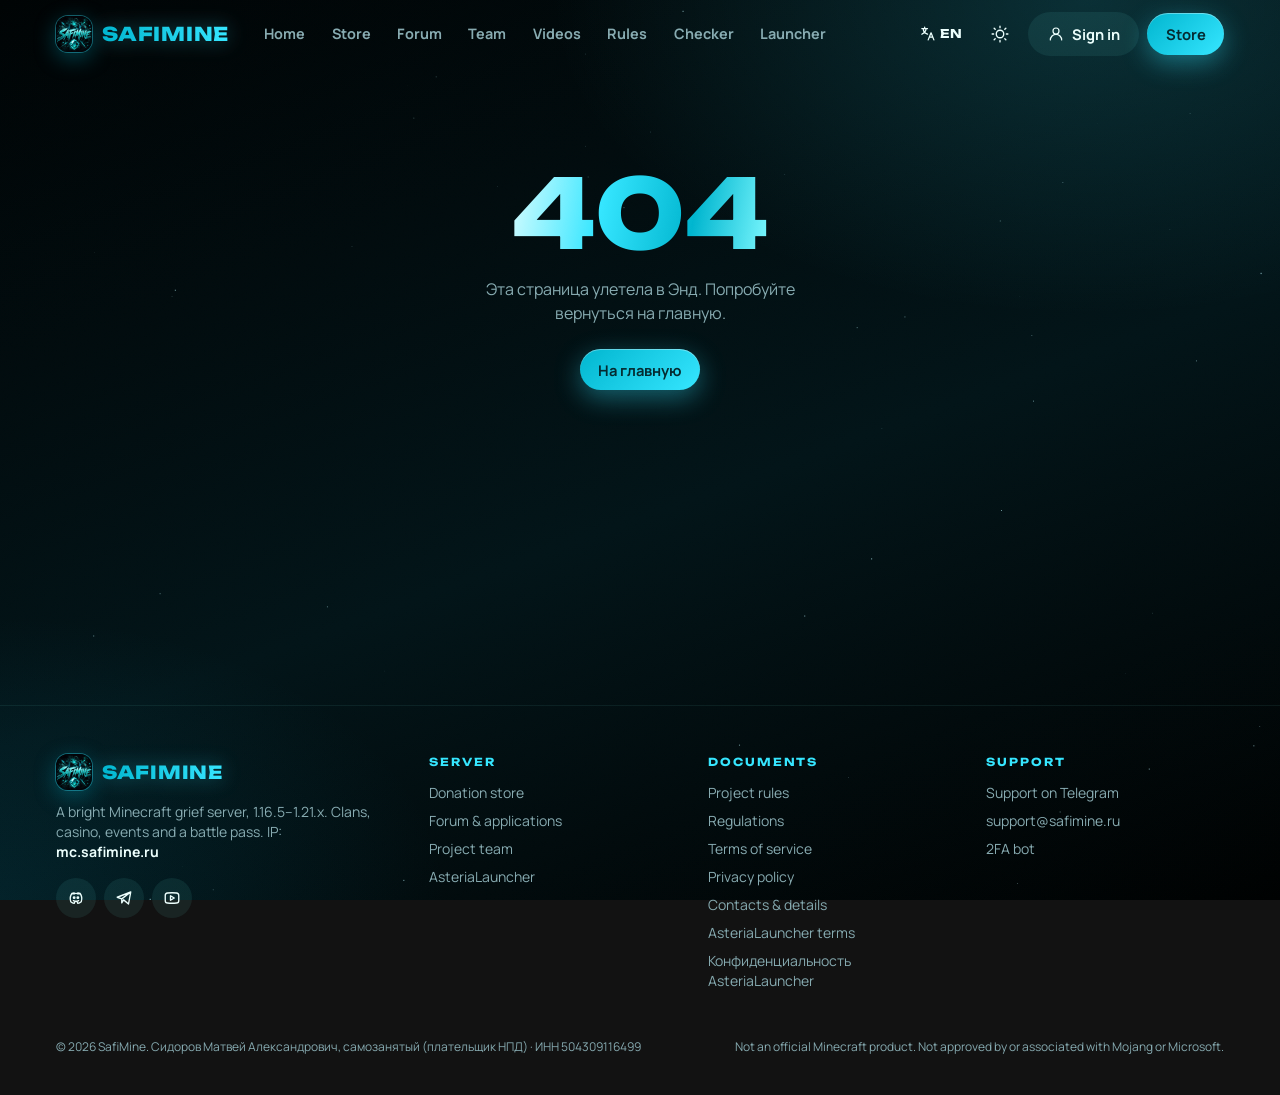
==== account/index.html @ 713e5554 "Asteria and Custom donates, Custom prefix editor, free reward for Telegram and Discord Co-Authored-B" ====
<!doctype html>
<html lang="ru">
  <head>
    <meta charset="UTF-8" />
    <meta name="viewport" content="width=device-width, initial-scale=1.0" />
    <title>SafiMine — гриф-сервер Minecraft 1.16.5–1.21</title>
    <meta name="description" content="SafiMine — светлый гриф-сервер Minecraft 1.16.5–1.21.x. IP: mc.safimine.ru. Донат, кейсы, форум, лаунчер AsteriaLauncher." />
    <meta property="og:title" content="SafiMine — гриф-сервер Minecraft" />
    <meta property="og:description" content="IP: mc.safimine.ru · 1.16.5–1.21.x · кланы, казино, ивенты, боевой пропуск" />
    <meta property="og:image" content="/og.jpg" />
    <meta name="theme-color" content="#000304" />
    <link rel="icon" type="image/png" href="/favicon.png" />
    <link rel="apple-touch-icon" href="/apple-touch-icon.png" />
    <script type="module" crossorigin src="/assets/index-Bo239CSE.js"></script>
    <link rel="stylesheet" crossorigin href="/assets/index-D7DWSlG0.css">
  </head>
  <body>
    <div id="root"></div>
  </body>
</html>
---- assets/index-D7DWSlG0.css ----
@font-face{font-family:Manrope Variable;font-style:normal;font-display:swap;font-weight:200 800;src:url([data-uri]) format("woff2-variations");unicode-range:U+0460-052F,U+1C80-1C8A,U+20B4,U+2DE0-2DFF,U+A640-A69F,U+FE2E-FE2F}@font-face{font-family:Manrope Variable;font-style:normal;font-display:swap;font-weight:200 800;src:url(/assets/manrope-cyrillic-wght-normal-Dvxsihut.woff2) format("woff2-variations");unicode-range:U+0301,U+0400-045F,U+0490-0491,U+04B0-04B1,U+2116}@font-face{font-family:Manrope Variable;font-style:normal;font-display:swap;font-weight:200 800;src:url(/assets/manrope-greek-wght-normal-DL7QRZyv.woff2) format("woff2-variations");unicode-range:U+0370-0377,U+037A-037F,U+0384-038A,U+038C,U+038E-03A1,U+03A3-03FF}@font-face{font-family:Manrope Variable;font-style:normal;font-display:swap;font-weight:200 800;src:url(/assets/manrope-vietnamese-wght-normal-usUDDRr7.woff2) format("woff2-variations");unicode-range:U+0102-0103,U+0110-0111,U+0128-0129,U+0168-0169,U+01A0-01A1,U+01AF-01B0,U+0300-0301,U+0303-0304,U+0308-0309,U+0323,U+0329,U+1EA0-1EF9,U+20AB}@font-face{font-family:Manrope Variable;font-style:normal;font-display:swap;font-weight:200 800;src:url(/assets/manrope-latin-ext-wght-normal-Ch3YOpNY.woff2) format("woff2-variations");unicode-range:U+0100-02BA,U+02BD-02C5,U+02C7-02CC,U+02CE-02D7,U+02DD-02FF,U+0304,U+0308,U+0329,U+1D00-1DBF,U+1E00-1E9F,U+1EF2-1EFF,U+2020,U+20A0-20AB,U+20AD-20C0,U+2113,U+2C60-2C7F,U+A720-A7FF}@font-face{font-family:Manrope Variable;font-style:normal;font-display:swap;font-weight:200 800;src:url(/assets/manrope-latin-wght-normal-DHIcAJRg.woff2) format("woff2-variations");unicode-range:U+0000-00FF,U+0131,U+0152-0153,U+02BB-02BC,U+02C6,U+02DA,U+02DC,U+0304,U+0308,U+0329,U+2000-206F,U+20AC,U+2122,U+2191,U+2193,U+2212,U+2215,U+FEFF,U+FFFD}@font-face{font-family:Unbounded Variable;font-style:normal;font-display:swap;font-weight:200 900;src:url([data-uri]) format("woff2-variations");unicode-range:U+0460-052F,U+1C80-1C8A,U+20B4,U+2DE0-2DFF,U+A640-A69F,U+FE2E-FE2F}@font-face{font-family:Unbounded Variable;font-style:normal;font-display:swap;font-weight:200 900;src:url(/assets/unbounded-cyrillic-wght-normal-C627f1f8.woff2) format("woff2-variations");unicode-range:U+0301,U+0400-045F,U+0490-0491,U+04B0-04B1,U+2116}@font-face{font-family:Unbounded Variable;font-style:normal;font-display:swap;font-weight:200 900;src:url(/assets/unbounded-vietnamese-wght-normal-rat7GD3o.woff2) format("woff2-variations");unicode-range:U+0102-0103,U+0110-0111,U+0128-0129,U+0168-0169,U+01A0-01A1,U+01AF-01B0,U+0300-0301,U+0303-0304,U+0308-0309,U+0323,U+0329,U+1EA0-1EF9,U+20AB}@font-face{font-family:Unbounded Variable;font-style:normal;font-display:swap;font-weight:200 900;src:url(/assets/unbounded-latin-ext-wght-normal-D6H-S6MW.woff2) format("woff2-variations");unicode-range:U+0100-02BA,U+02BD-02C5,U+02C7-02CC,U+02CE-02D7,U+02DD-02FF,U+0304,U+0308,U+0329,U+1D00-1DBF,U+1E00-1E9F,U+1EF2-1EFF,U+2020,U+20A0-20AB,U+20AD-20C0,U+2113,U+2C60-2C7F,U+A720-A7FF}@font-face{font-family:Unbounded Variable;font-style:normal;font-display:swap;font-weight:200 900;src:url(/assets/unbounded-latin-wght-normal-D5afBTBx.woff2) format("woff2-variations");unicode-range:U+0000-00FF,U+0131,U+0152-0153,U+02BB-02BC,U+02C6,U+02DA,U+02DC,U+0304,U+0308,U+0329,U+2000-206F,U+20AC,U+2122,U+2191,U+2193,U+2212,U+2215,U+FEFF,U+FFFD}*,:before,:after{--tw-border-spacing-x: 0;--tw-border-spacing-y: 0;--tw-translate-x: 0;--tw-translate-y: 0;--tw-rotate: 0;--tw-skew-x: 0;--tw-skew-y: 0;--tw-scale-x: 1;--tw-scale-y: 1;--tw-pan-x: ;--tw-pan-y: ;--tw-pinch-zoom: ;--tw-scroll-snap-strictness: proximity;--tw-gradient-from-position: ;--tw-gradient-via-position: ;--tw-gradient-to-position: ;--tw-ordinal: ;--tw-slashed-zero: ;--tw-numeric-figure: ;--tw-numeric-spacing: ;--tw-numeric-fraction: ;--tw-ring-inset: ;--tw-ring-offset-width: 0px;--tw-ring-offset-color: #fff;--tw-ring-color: rgb(59 130 246 / .5);--tw-ring-offset-shadow: 0 0 #0000;--tw-ring-shadow: 0 0 #0000;--tw-shadow: 0 0 #0000;--tw-shadow-colored: 0 0 #0000;--tw-blur: ;--tw-brightness: ;--tw-contrast: ;--tw-grayscale: ;--tw-hue-rotate: ;--tw-invert: ;--tw-saturate: ;--tw-sepia: ;--tw-drop-shadow: ;--tw-backdrop-blur: ;--tw-backdrop-brightness: ;--tw-backdrop-contrast: ;--tw-backdrop-grayscale: ;--tw-backdrop-hue-rotate: ;--tw-backdrop-invert: ;--tw-backdrop-opacity: ;--tw-backdrop-saturate: ;--tw-backdrop-sepia: ;--tw-contain-size: ;--tw-contain-layout: ;--tw-contain-paint: ;--tw-contain-style: }::backdrop{--tw-border-spacing-x: 0;--tw-border-spacing-y: 0;--tw-translate-x: 0;--tw-translate-y: 0;--tw-rotate: 0;--tw-skew-x: 0;--tw-skew-y: 0;--tw-scale-x: 1;--tw-scale-y: 1;--tw-pan-x: ;--tw-pan-y: ;--tw-pinch-zoom: ;--tw-scroll-snap-strictness: proximity;--tw-gradient-from-position: ;--tw-gradient-via-position: ;--tw-gradient-to-position: ;--tw-ordinal: ;--tw-slashed-zero: ;--tw-numeric-figure: ;--tw-numeric-spacing: ;--tw-numeric-fraction: ;--tw-ring-inset: ;--tw-ring-offset-width: 0px;--tw-ring-offset-color: #fff;--tw-ring-color: rgb(59 130 246 / .5);--tw-ring-offset-shadow: 0 0 #0000;--tw-ring-shadow: 0 0 #0000;--tw-shadow: 0 0 #0000;--tw-shadow-colored: 0 0 #0000;--tw-blur: ;--tw-brightness: ;--tw-contrast: ;--tw-grayscale: ;--tw-hue-rotate: ;--tw-invert: ;--tw-saturate: ;--tw-sepia: ;--tw-drop-shadow: ;--tw-backdrop-blur: ;--tw-backdrop-brightness: ;--tw-backdrop-contrast: ;--tw-backdrop-grayscale: ;--tw-backdrop-hue-rotate: ;--tw-backdrop-invert: ;--tw-backdrop-opacity: ;--tw-backdrop-saturate: ;--tw-backdrop-sepia: ;--tw-contain-size: ;--tw-contain-layout: ;--tw-contain-paint: ;--tw-contain-style: }*,:before,:after{box-sizing:border-box;border-width:0;border-style:solid;border-color:#e5e7eb}:before,:after{--tw-content: ""}html,:host{line-height:1.5;-webkit-text-size-adjust:100%;-moz-tab-size:4;-o-tab-size:4;tab-size:4;font-family:ui-sans-serif,system-ui,sans-serif,"Apple Color Emoji","Segoe UI Emoji",Segoe UI Symbol,"Noto Color Emoji";font-feature-settings:normal;font-variation-settings:normal;-webkit-tap-highlight-color:transparent}body{margin:0;line-height:inherit}hr{height:0;color:inherit;border-top-width:1px}abbr:where([title]){-webkit-text-decoration:underline dotted;text-decoration:underline dotted}h1,h2,h3,h4,h5,h6{font-size:inherit;font-weight:inherit}a{color:inherit;text-decoration:inherit}b,strong{font-weight:bolder}code,kbd,samp,pre{font-family:ui-monospace,SFMono-Regular,Menlo,Monaco,Consolas,Liberation Mono,Courier New,monospace;font-feature-settings:normal;font-variation-settings:normal;font-size:1em}small{font-size:80%}sub,sup{font-size:75%;line-height:0;position:relative;vertical-align:baseline}sub{bottom:-.25em}sup{top:-.5em}table{text-indent:0;border-color:inherit;border-collapse:collapse}button,input,optgroup,select,textarea{font-family:inherit;font-feature-settings:inherit;font-variation-settings:inherit;font-size:100%;font-weight:inherit;line-height:inherit;letter-spacing:inherit;color:inherit;margin:0;padding:0}button,select{text-transform:none}button,input:where([type=button]),input:where([type=reset]),input:where([type=submit]){-webkit-appearance:button;background-color:transparent;background-image:none}:-moz-focusring{outline:auto}:-moz-ui-invalid{box-shadow:none}progress{vertical-align:baseline}::-webkit-inner-spin-button,::-webkit-outer-spin-button{height:auto}[type=search]{-webkit-appearance:textfield;outline-offset:-2px}::-webkit-search-decoration{-webkit-appearance:none}::-webkit-file-upload-button{-webkit-appearance:button;font:inherit}summary{display:list-item}blockquote,dl,dd,h1,h2,h3,h4,h5,h6,hr,figure,p,pre{margin:0}fieldset{margin:0;padding:0}legend{padding:0}ol,ul,menu{list-style:none;margin:0;padding:0}dialog{padding:0}textarea{resize:vertical}input::-moz-placeholder,textarea::-moz-placeholder{opacity:1;color:#9ca3af}input::placeholder,textarea::placeholder{opacity:1;color:#9ca3af}button,[role=button]{cursor:pointer}:disabled{cursor:default}img,svg,video,canvas,audio,iframe,embed,object{display:block;vertical-align:middle}img,video{max-width:100%;height:auto}[hidden]:where(:not([hidden=until-found])){display:none}:root{color-scheme:dark;--a1:#00B5CF;--a2:#35E6FF;--a3:#0891b2;--pink:#7df9ff;--bg1:#000304;--bg2:#021418;--bg3:#000101;--glass:rgba(6,20,24,.58);--glass-line:rgba(120,255,240,.08);--card:rgba(10,30,36,.55);--line:rgba(140,255,240,.075);--text:#ecfffd;--muted:#86aab0;--chip:rgba(34,211,238,.1);--hover:rgba(120,255,240,.06);--btn-bg:rgba(120,255,240,.08);--pill-bg:rgba(120,255,240,.08);--input-bg:rgba(4,18,22,.75);--input-line:rgba(140,255,240,.1);--pop-bg:rgba(4,16,20,.94);--shadow:0 10px 30px rgba(0,0,0,.35),inset 0 1px 0 rgba(255,255,255,.04);--shadow-lg:0 24px 70px rgba(0,0,0,.55);--ok:#34d399;--warn:#fbbf24;--bad:#f87171}[data-theme=light]{color-scheme:light;--a1:#0891b2;--a2:#00B5CF;--a3:#0e7490;--pink:#0891b2;--bg1:#f4fbff;--bg2:#e8f4ff;--bg3:#f3efff;--glass:rgba(255,255,255,.72);--glass-line:rgba(255,255,255,.9);--card:#ffffff;--line:rgba(8,80,120,.1);--text:#0a1b2e;--muted:#5b6f86;--chip:rgba(6,182,212,.09);--hover:rgba(6,182,212,.07);--btn-bg:#ffffff;--pill-bg:#ffffff;--input-bg:#ffffff;--input-line:rgba(8,80,120,.16);--pop-bg:rgba(255,255,255,.98);--shadow:0 1px 2px rgba(8,50,90,.05),0 10px 30px -8px rgba(8,80,140,.14);--shadow-lg:0 30px 60px -20px rgba(8,80,140,.25);--ok:#059669;--warn:#d97706;--bad:#dc2626}[data-theme=light] body{background:radial-gradient(ellipse 55% 45% at 90% -5%,rgba(6,182,212,.18),transparent 70%),radial-gradient(ellipse 45% 40% at -5% 30%,rgba(0,181,207,.1),transparent 70%),radial-gradient(ellipse 50% 40% at 50% 110%,rgba(53,230,255,.12),transparent 70%),linear-gradient(180deg,var(--bg1),var(--bg2) 50%,var(--bg3));background-attachment:fixed}[data-theme=light] body:after{opacity:.025}[data-theme=light] .btn{border-color:var(--line);box-shadow:0 1px 2px #08325a0f}[data-theme=light] .btn-primary{color:#fff;border:0;box-shadow:0 8px 22px -6px color-mix(in srgb,var(--a2) 60%,transparent),inset 0 1px #ffffff59}[data-theme=light] .pill{border-color:var(--line)}[data-theme=light] .card{border-color:#08507814}[data-theme=light] .card-hover:hover{box-shadow:0 24px 50px -18px #08508c47,0 0 0 1px color-mix(in srgb,var(--a2) 30%,transparent)}[data-theme=light] .nav.scrolled{background:#ffffffc7}[data-theme=light] .codebox{color:#475569;background:#f8fafc}[data-theme=light] .rank-tag{filter:drop-shadow(0 2px 6px color-mix(in srgb,var(--c) 45%,transparent))}[data-theme=light] .tone-info{color:#475569}.hero{--text:#ecfffd;--muted:#a9c4c9;--glass:rgba(6,20,24,.58);--glass-line:rgba(120,255,240,.1);--chip:rgba(34,211,238,.12);--card:rgba(10,30,36,.6);color:var(--text)}html{scroll-behavior:smooth;overflow-x:clip}body{overflow-x:clip;margin:0;min-height:100vh;color:var(--text);font-family:Manrope Variable,Inter,Segoe UI,system-ui,sans-serif;-webkit-font-smoothing:antialiased;background:radial-gradient(ellipse 60% 50% at 85% 0%,color-mix(in srgb,var(--a2) 16%,transparent),transparent 70%),radial-gradient(ellipse 50% 45% at 0% 100%,color-mix(in srgb,var(--a3) 14%,transparent),transparent 70%),linear-gradient(160deg,var(--bg1),var(--bg2) 55%,var(--bg3));background-attachment:fixed}body:after{content:"";position:fixed;top:0;right:0;bottom:0;left:0;pointer-events:none;z-index:60;opacity:.045;mix-blend-mode:overlay;background-image:url("data:image/svg+xml,%3Csvg xmlns='http://www.w3.org/2000/svg' width='160' height='160'%3E%3Cfilter id='n'%3E%3CfeTurbulence type='fractalNoise' baseFrequency='.9' numOctaves='2' stitchTiles='stitch'/%3E%3C/filter%3E%3Crect width='100%25' height='100%25' filter='url(%23n)'/%3E%3C/svg%3E")}::-moz-selection{background:color-mix(in srgb,var(--a2) 40%,transparent)}::selection{background:color-mix(in srgb,var(--a2) 40%,transparent)}::-webkit-scrollbar{width:10px;height:10px}::-webkit-scrollbar-thumb{background:color-mix(in srgb,var(--a2) 22%,transparent);border-radius:99px;border:3px solid transparent;background-clip:padding-box}a{color:inherit;text-decoration:none}button{cursor:pointer}button:focus-visible,a:focus-visible,input:focus-visible,textarea:focus-visible,select:focus-visible{outline:2px solid var(--a2);outline-offset:2px}.font-display,h1,h2,h3{font-family:Unbounded Variable,Manrope Variable,system-ui,sans-serif;letter-spacing:-.01em}.muted{color:var(--muted)}.wrap{max-width:1200px;margin:0 auto;padding:0 16px}.glass{background:var(--glass);backdrop-filter:blur(20px) saturate(1.2);-webkit-backdrop-filter:blur(20px) saturate(1.2);border:1px solid var(--glass-line);box-shadow:var(--shadow-lg);border-radius:22px}.card{background:var(--card);border:1px solid var(--line);box-shadow:var(--shadow);border-radius:22px;position:relative}.card-hover{transition:transform .25s cubic-bezier(.2,.8,.2,1),border-color .25s,box-shadow .25s}.card-hover:hover{transform:translateY(-3px);border-color:color-mix(in srgb,var(--a2) 35%,transparent);box-shadow:0 18px 50px #00000073,0 0 0 1px color-mix(in srgb,var(--a2) 14%,transparent)}.chip{background:var(--chip);border-radius:14px}.kpi{border-radius:20px;padding:16px;background:var(--card);border:1px solid var(--line);position:relative;overflow:hidden}.kpi:before{content:"";position:absolute;right:-30px;top:-30px;width:110px;height:110px;border-radius:50%;background:radial-gradient(circle,color-mix(in srgb,var(--a2) 28%,transparent),transparent 70%)}.grad-text{background:linear-gradient(90deg,var(--text),color-mix(in srgb,var(--a2) 80%,var(--text)));-webkit-background-clip:text;background-clip:text;color:transparent}.grad-anime{background:linear-gradient(100deg,#d8fdff,#35e6ff 35%,#00b5cf 70%,#7df9ff);-webkit-background-clip:text;background-clip:text;color:transparent}[data-theme=light] .grad-anime:not(.hero .grad-anime){background:linear-gradient(100deg,#0e7490,#0891b2 45%,#0369a1);-webkit-background-clip:text;background-clip:text;color:transparent}.section-label{font-family:Unbounded Variable,sans-serif;font-weight:700;font-size:11px;letter-spacing:.18em;text-transform:uppercase;color:var(--a2)}.jp{font-family:Unbounded Variable,system-ui;letter-spacing:.3em;font-size:11px;color:color-mix(in srgb,var(--a2) 55%,transparent)}.btn{display:inline-flex;align-items:center;justify-content:center;gap:.5rem;border-radius:999px;padding:.6rem 1.15rem;font-weight:700;font-size:.92rem;background:var(--btn-bg);color:var(--text);border:1px solid transparent;transition:transform .15s,border-color .15s,box-shadow .15s,background .15s,filter .15s;white-space:nowrap}.btn:hover{transform:translateY(-1px);border-color:color-mix(in srgb,var(--a2) 55%,transparent);box-shadow:0 0 0 3px color-mix(in srgb,var(--a2) 12%,transparent)}.btn:active{transform:translateY(0) scale(.98)}.btn:disabled{opacity:.5;transform:none;cursor:default;box-shadow:none}.btn-primary{background:linear-gradient(135deg,var(--a1),var(--a2));color:#042a30;border:0;box-shadow:0 8px 26px color-mix(in srgb,var(--a2) 38%,transparent),inset 0 1px #ffffff59}.btn-primary:hover{border-color:transparent;filter:brightness(1.06);box-shadow:0 10px 34px color-mix(in srgb,var(--a2) 60%,transparent),inset 0 1px #ffffff73}.btn-ghost{background:transparent}.btn-ghost:hover{background:var(--hover);box-shadow:none;border-color:transparent}.btn-danger{background:color-mix(in srgb,var(--bad) 16%,transparent);color:var(--bad)}.btn-sm{padding:.38rem .8rem;font-size:.8rem}.pill{display:inline-flex;align-items:center;gap:.4rem;padding:.35rem .75rem;border-radius:999px;font-size:.78rem;font-weight:700;background:var(--pill-bg);color:var(--text);border:1px solid transparent;transition:.2s;white-space:nowrap}.pill.on{background:linear-gradient(135deg,var(--a1),var(--a2));color:#042a30}button.pill:hover{border-color:color-mix(in srgb,var(--a2) 40%,transparent)}.input,input.input,textarea.input,select.input{width:100%;background:var(--input-bg);border:1px solid var(--input-line);border-radius:14px;padding:.7rem .9rem;color:var(--text);font:inherit;transition:border-color .15s,box-shadow .15s}.input:focus{outline:none;border-color:color-mix(in srgb,var(--a2) 60%,transparent);box-shadow:0 0 0 4px color-mix(in srgb,var(--a2) 14%,transparent)}textarea.input{min-height:110px;resize:vertical}select.input option{background:var(--bg2)}.label{font-size:.82rem;font-weight:700;margin-bottom:.4rem;display:block}input[type=range]{accent-color:var(--a2);width:100%}.badge{font-family:Unbounded Variable,sans-serif;font-weight:700;font-size:10px;letter-spacing:.06em;text-transform:uppercase;padding:.3rem .55rem;border-radius:8px;white-space:nowrap}.tone-mute{background:#fbbf2424;color:#fcd34d}.tone-ban{background:#f8717126;color:#fca5a5}.tone-warn{background:#818cf829;color:#c7d2fe}.tone-ok{background:#34d39926;color:#6ee7b7}.tone-info{background:var(--chip);color:var(--muted)}.tone-perm{background:#450a0a;color:#fecaca}[data-theme=light] .tone-mute{color:#92400e}[data-theme=light] .tone-ban{color:#b91c1c}[data-theme=light] .tone-warn{color:#3730a3}[data-theme=light] .tone-ok{color:#047857}.nav{position:sticky;top:0;z-index:40;transition:background .25s,box-shadow .25s,border-color .25s;border-bottom:1px solid transparent}.nav.scrolled{background:color-mix(in srgb,var(--bg1) 72%,transparent);backdrop-filter:blur(18px);-webkit-backdrop-filter:blur(18px);border-color:var(--line)}.navlink{position:relative;padding:.5rem .7rem;border-radius:999px;font-weight:700;font-size:.9rem;color:var(--muted);transition:color .15s,background .15s}.navlink:hover{color:var(--text);background:var(--hover)}.navlink.active{color:var(--text);background:var(--chip)}.navlink.active:after{content:"";position:absolute;left:50%;bottom:-2px;width:18px;height:3px;margin-left:-9px;border-radius:3px;background:linear-gradient(90deg,var(--a1),var(--a2));box-shadow:0 0 12px var(--a2)}.grid>*{min-width:0}.hero{position:relative;overflow:hidden;border-radius:32px;min-height:560px}.hero-img{position:absolute;top:0;right:0;bottom:0;left:0;width:100%;height:100%;-o-object-fit:cover;object-fit:cover;transform:scale(1.04);animation:heroPan 26s ease-in-out infinite alternate}@keyframes heroPan{to{transform:scale(1.12) translate(-1.5%,-1%)}}.hero-shade{position:absolute;top:0;right:0;bottom:0;left:0;background:linear-gradient(90deg,#010507eb,#01050799 45%,#0105071a),linear-gradient(0deg,rgba(1,5,7,.85),transparent 45%)}.speedlines{position:absolute;top:-50%;right:-50%;bottom:-50%;left:-50%;background:repeating-conic-gradient(from 0deg at 75% 40%,transparent 0deg 3deg,rgba(255,255,255,.035) 3deg 3.6deg);-webkit-mask-image:radial-gradient(circle at 75% 40%,transparent 12%,#000 60%);mask-image:radial-gradient(circle at 75% 40%,transparent 12%,#000 60%);animation:spin 120s linear infinite;pointer-events:none}@keyframes spin{to{transform:rotate(360deg)}}.ip-box{display:inline-flex;align-items:center;gap:.75rem;padding:.45rem .5rem .45rem 1rem;border-radius:999px;background:#00000073;border:1px solid rgba(255,255,255,.12);-webkit-backdrop-filter:blur(10px);backdrop-filter:blur(10px)}.dot{width:9px;height:9px;border-radius:50%;background:var(--ok);box-shadow:0 0 color-mix(in srgb,var(--ok) 60%,transparent);animation:ping 1.8s infinite}.dot.off{background:var(--bad);animation:none}@keyframes ping{70%{box-shadow:0 0 0 9px transparent}to{box-shadow:0 0 0 0 transparent}}.rank{overflow:hidden;isolation:isolate}.rank:before{content:"";position:absolute;top:0;right:0;bottom:0;left:0;z-index:-1;background:radial-gradient(120% 70% at 50% -10%,color-mix(in srgb,var(--c) 30%,transparent),transparent 60%);opacity:.9;transition:opacity .3s}.rank:hover:before{opacity:1}.rank .icon{image-rendering:pixelated;filter:drop-shadow(0 6px 14px color-mix(in srgb,var(--c) 70%,transparent));transition:transform .4s cubic-bezier(.2,.8,.2,1)}.rank:hover .icon:not(.emblem-rp .icon){transform:translateY(-4px) rotate(-8deg) scale(1.08)}.ribbon{position:absolute;top:14px;right:-34px;transform:rotate(35deg);padding:.2rem 2.6rem;font-size:10px;font-weight:800;letter-spacing:.08em;background:linear-gradient(90deg,#00b5cf,#35e6ff);color:#012a30}.pix{image-rendering:pixelated}.emblem{position:relative;display:grid;place-items:center;border-radius:24px;flex:none}.emblem:before{content:"";position:absolute;top:0;right:0;bottom:0;left:0;border-radius:inherit;background:radial-gradient(circle at 50% 40%,color-mix(in srgb,var(--c,var(--a2)) 38%,transparent),transparent 70%)}.emblem-rp{background:linear-gradient(145deg,color-mix(in srgb,var(--c) 30%,transparent),color-mix(in srgb,var(--c) 8%,transparent));border:1px solid color-mix(in srgb,var(--c) 45%,transparent);box-shadow:0 10px 30px color-mix(in srgb,var(--c) 30%,transparent),inset 0 1px #ffffff40;transform:rotate(45deg) scale(.82)}.emblem-rp .icon{transform:rotate(-45deg);border-radius:6px;box-shadow:0 0 0 2px #00000040}.emblem-rp:after{content:"";position:absolute;top:-6px;right:-6px;bottom:-6px;left:-6px;border-radius:28px;border:1px dashed color-mix(in srgb,var(--c) 40%,transparent);animation:spin 24s linear infinite}.rank:hover .emblem-rp{transform:rotate(45deg) scale(.9);transition:transform .4s cubic-bezier(.2,.8,.2,1)}.rank-tag{filter:drop-shadow(0 2px 8px color-mix(in srgb,var(--c) 70%,transparent))}.forum-cat{overflow:hidden}.forum-cat:before{content:"";position:absolute;top:0;right:0;bottom:0;left:0;border-radius:inherit;background:radial-gradient(130% 75% at 0% 0%,color-mix(in srgb,var(--c) 24%,transparent),transparent 65%);pointer-events:none}[data-theme=light] .forum-cat:before{background:radial-gradient(130% 75% at 0% 0%,color-mix(in srgb,var(--c) 12%,transparent),transparent 65%)}.forum-cat>*{position:relative}.forum-cat-top{position:relative}.forum-cat-ic{width:52px;height:52px;border-radius:16px;display:grid;place-items:center;flex:none;color:#fff;background:linear-gradient(135deg,var(--c),color-mix(in srgb,var(--c) 55%,#000));box-shadow:0 10px 24px color-mix(in srgb,var(--c) 40%,transparent),inset 0 1px #ffffff4d}.ev{overflow:hidden;isolation:isolate}.ev:before{content:"";position:absolute;top:0;right:0;bottom:0;left:0;z-index:-1;background:radial-gradient(120% 90% at 0% 0%,color-mix(in srgb,var(--c) 30%,transparent),transparent 60%)}.ev-head{width:56px;height:56px;border-radius:16px;display:grid;place-items:center;background:color-mix(in srgb,var(--c) 14%,transparent);box-shadow:0 0 24px color-mix(in srgb,var(--c) 35%,transparent);flex:none;transition:transform .3s}.ev:hover .ev-head{transform:rotate(-6deg) scale(1.06)}.topup-track{position:relative;height:10px;border-radius:99px;background:var(--chip);overflow:hidden}.topup-fill{position:absolute;inset:0 auto 0 0;border-radius:99px;background:linear-gradient(90deg,var(--a1),var(--a2),#a5b4fc);box-shadow:0 0 18px color-mix(in srgb,var(--a2) 70%,transparent);transition:width .35s cubic-bezier(.2,.8,.2,1)}.shine{position:relative;overflow:hidden}.shine:after{content:"";position:absolute;top:0;right:0;bottom:0;left:0;background:linear-gradient(110deg,transparent 30%,rgba(255,255,255,.28) 50%,transparent 70%);transform:translate(-100%);animation:shine 3.2s ease-in-out infinite}@keyframes shine{60%,to{transform:translate(100%)}}.ticker{-webkit-mask-image:linear-gradient(90deg,transparent,#000 6%,#000 94%,transparent);mask-image:linear-gradient(90deg,transparent,#000 6%,#000 94%,transparent)}.ticker-run{display:flex;gap:10px;width:-moz-max-content;width:max-content;animation:tick 40s linear infinite}.ticker:hover .ticker-run{animation-play-state:paused}@keyframes tick{to{transform:translate(-50%)}}.fx{position:fixed;top:0;right:0;bottom:0;left:0;pointer-events:none;z-index:0}main,footer{position:relative;z-index:1}.reveal{opacity:0;translate:0 18px;transition:opacity .7s ease,translate .7s cubic-bezier(.2,.8,.2,1),transform .25s cubic-bezier(.2,.8,.2,1),border-color .25s,box-shadow .25s}.reveal.in{opacity:1;translate:none}.overlay{position:fixed;top:0;right:0;bottom:0;left:0;z-index:70;background:#0004069e;-webkit-backdrop-filter:blur(6px);backdrop-filter:blur(6px);display:flex;align-items:center;justify-content:center;padding:16px;animation:fade .2s}.modal{width:100%;max-width:520px;max-height:calc(100vh - 32px);overflow:auto;background:var(--pop-bg);border:1px solid var(--glass-line);border-radius:26px;box-shadow:var(--shadow-lg);animation:pop .25s cubic-bezier(.2,.9,.3,1.2)}@keyframes fade{0%{opacity:0}}@keyframes pop{0%{opacity:0;transform:translateY(10px) scale(.97)}}.toast{position:fixed;left:50%;bottom:24px;transform:translate(-50%);z-index:80;animation:pop .25s}.skeleton{background:linear-gradient(90deg,var(--chip),color-mix(in srgb,var(--a2) 16%,transparent),var(--chip));background-size:200% 100%;animation:sk 1.4s infinite;border-radius:12px}@keyframes sk{to{background-position:-200% 0}}.spin{width:16px;height:16px;border-radius:50%;border:2px solid currentColor;border-right-color:transparent;animation:spin .7s linear infinite;display:inline-block}.prose-sm p{margin:.5rem 0;line-height:1.7}.prose-sm h2{font-size:1.15rem;margin:1.6rem 0 .5rem}.prose-sm ul{margin:.4rem 0;padding-left:1.2rem;list-style:disc}.prose-sm li{margin:.25rem 0;line-height:1.6}.codebox{font:12px/1.7 ui-monospace,Consolas,monospace;background:var(--input-bg);border:1px solid var(--line);border-radius:12px;padding:10px 12px;color:var(--muted)}.table{width:100%;border-collapse:collapse;font-size:.87rem}.table th{text-align:left;color:var(--muted);font-weight:700;font-size:.75rem;text-transform:uppercase;letter-spacing:.06em;padding:.6rem .7rem;border-bottom:1px solid var(--line)}.table td{padding:.6rem .7rem;border-bottom:1px solid var(--line);vertical-align:top}.table tr:hover td{background:var(--hover)}@media (prefers-reduced-motion:reduce){*{animation:none!important;transition:none!important}.reveal{opacity:1;translate:none}}.wordmark{font-family:Unbounded Variable,Manrope Variable,system-ui,sans-serif;font-weight:800;letter-spacing:.04em;font-size:.86em;background:linear-gradient(90deg,#00b5cf,#35e6ff);-webkit-background-clip:text;background-clip:text;color:transparent;filter:drop-shadow(0 0 10px rgba(53,230,255,.35))}.logo-img{border-radius:12px;box-shadow:0 0 0 1px #35e6ff59,0 6px 22px #00b5cf59}.hero-logo{width:min(420px,100%);border-radius:36px;box-shadow:0 0 0 1px #35e6ff4d,0 30px 90px #00b5cf73;animation:float1 7s ease-in-out infinite}@keyframes float1{50%{transform:translateY(-10px)}}.topup-range{-webkit-appearance:none;-moz-appearance:none;appearance:none;width:100%;height:10px;border-radius:99px;outline:none;cursor:pointer;background:linear-gradient(90deg,var(--a1),var(--a2) var(--p),var(--chip) var(--p))}.topup-range::-webkit-slider-thumb{-webkit-appearance:none;-moz-appearance:none;appearance:none;width:24px;height:24px;border-radius:50%;background:#fff;border:4px solid var(--a2);box-shadow:0 0 0 6px color-mix(in srgb,var(--a2) 22%,transparent),0 4px 14px #0006;-webkit-transition:transform .15s;transition:transform .15s}.topup-range::-webkit-slider-thumb:hover{transform:scale(1.12)}.topup-range::-moz-range-thumb{width:18px;height:18px;border-radius:50%;background:#fff;border:4px solid var(--a2)}select.input{-webkit-appearance:none;-moz-appearance:none;appearance:none;padding-right:2.6rem;background-image:url("data:image/svg+xml,%3Csvg xmlns='http://www.w3.org/2000/svg' width='16' height='16' viewBox='0 0 24 24' fill='none' stroke='%2335E6FF' stroke-width='2.4' stroke-linecap='round' stroke-linejoin='round'%3E%3Cpath d='M6 9l6 6 6-6'/%3E%3C/svg%3E");background-repeat:no-repeat;background-position:right .9rem center}select.input option{background:#04171b;color:#e6fbff}[data-theme=light] select.input option{background:#fff;color:#0a1b2e}.dd{position:relative}.dd-list{position:absolute;z-index:30;left:0;right:0;top:calc(100% + 6px);padding:6px;border-radius:16px;background:var(--pop-bg);border:1px solid var(--glass-line);box-shadow:var(--shadow-lg);animation:pop .15s}.dd-item{display:flex;align-items:center;gap:.6rem;width:100%;text-align:left;padding:.6rem .75rem;border-radius:11px;font-weight:600;font-size:.92rem;color:var(--text)}.dd-item:hover,.dd-item.on{background:var(--chip)}.dd-item.on{color:var(--a2)}.roul{position:relative;overflow:hidden;border-radius:20px;background:var(--input-bg);border:1px solid var(--line);-webkit-mask-image:linear-gradient(90deg,transparent,#000 12%,#000 88%,transparent);mask-image:linear-gradient(90deg,transparent,#000 12%,#000 88%,transparent)}.roul-strip{display:flex;gap:10px;padding:14px 0;will-change:transform}.roul-item{flex:none;width:120px;height:132px;border-radius:16px;display:flex;flex-direction:column;align-items:center;justify-content:center;gap:8px;text-align:center;padding:8px;font-size:12px;font-weight:700;background:linear-gradient(180deg,color-mix(in srgb,var(--c) 22%,transparent),color-mix(in srgb,var(--c) 6%,transparent));border:1px solid color-mix(in srgb,var(--c) 40%,transparent);border-bottom:3px solid var(--c)}.roul-item img{width:52px;height:52px;image-rendering:pixelated;filter:drop-shadow(0 6px 12px color-mix(in srgb,var(--c) 60%,transparent))}.roul-pointer{position:absolute;left:50%;top:0;bottom:0;width:3px;margin-left:-1.5px;background:linear-gradient(180deg,transparent,var(--a2),transparent);box-shadow:0 0 18px var(--a2);z-index:2}.roul-pointer:before,.roul-pointer:after{content:"";position:absolute;left:50%;margin-left:-8px;border:8px solid transparent}.roul-pointer:before{top:0;border-top-color:var(--a2)}.roul-pointer:after{bottom:0;border-bottom-color:var(--a2)}.rar-common{--c:#94a3b8}.rar-rare{--c:#38bdf8}.rar-epic{--c:#a855f7}.rar-legendary{--c:#facc15}.launcher-mock{transform:perspective(1200px) rotateY(-8deg) rotateX(3deg);box-shadow:0 40px 100px #0009,0 0 0 1px #35e6ff26;transition:transform .5s}.launcher-mock:hover{transform:perspective(1200px) rotateY(-2deg)}[data-theme=light] [style*="color: rgb("]:not([style*=background]):not(.hero *):not(.btn):not(.btn *){filter:brightness(.62) saturate(1.35)}[data-theme=light] .kpi:before{display:none}.toggle{display:flex;align-items:center;gap:12px;cursor:pointer;-webkit-user-select:none;-moz-user-select:none;user-select:none;padding:12px 14px;border-radius:16px;background:var(--chip);border:1px solid transparent;transition:border-color .15s,background .15s;text-align:left}.toggle:hover{border-color:color-mix(in srgb,var(--a2) 35%,transparent)}.toggle input,.check input{position:absolute;opacity:0;width:1px;height:1px;pointer-events:none}.toggle .sw{flex:none;width:42px;height:24px;border-radius:99px;background:color-mix(in srgb,var(--text) 16%,transparent);position:relative;transition:background .2s;order:2;margin-left:auto}.toggle .sw:after{content:"";position:absolute;top:3px;left:3px;width:18px;height:18px;border-radius:50%;background:#fff;box-shadow:0 2px 6px #00000040;transition:left .2s cubic-bezier(.3,1.4,.5,1)}.toggle input:checked+.sw{background:linear-gradient(135deg,var(--a1),var(--a2));box-shadow:0 0 14px color-mix(in srgb,var(--a2) 40%,transparent)}.toggle input:checked+.sw:after{left:21px}.toggle input:focus-visible+.sw{outline:2px solid var(--a2);outline-offset:2px}.check{display:inline-flex;align-items:center;gap:10px;cursor:pointer;-webkit-user-select:none;-moz-user-select:none;user-select:none;position:relative}.check .box{width:22px;height:22px;border-radius:8px;display:grid;place-items:center;flex:none;border:1.5px solid color-mix(in srgb,var(--text) 28%,transparent);color:transparent;transition:.15s;background:var(--input-bg,transparent)}.check input:checked+.box{background:linear-gradient(135deg,var(--a1),var(--a2));border-color:transparent;color:#042a30;box-shadow:0 0 12px color-mix(in srgb,var(--a2) 35%,transparent)}.check input:focus-visible+.box{outline:2px solid var(--a2);outline-offset:2px}input[type=checkbox]:not(.toggle input):not(.check input){-moz-appearance:none;appearance:none;-webkit-appearance:none;width:20px;height:20px;border-radius:7px;border:1.5px solid color-mix(in srgb,var(--text) 28%,transparent);display:inline-grid;place-items:center;cursor:pointer;flex:none;transition:.15s;vertical-align:middle}input[type=checkbox]:not(.toggle input):not(.check input):checked{background:linear-gradient(135deg,var(--a1),var(--a2));border-color:transparent}input[type=checkbox]:not(.toggle input):not(.check input):checked:after{content:"";width:6px;height:10px;border:solid #042a30;border-width:0 2.5px 2.5px 0;transform:translateY(-1px) rotate(45deg)}input[type=radio]{-moz-appearance:none;appearance:none;-webkit-appearance:none;width:20px;height:20px;border-radius:50%;border:1.5px solid color-mix(in srgb,var(--text) 28%,transparent);display:inline-grid;place-items:center;cursor:pointer}input[type=radio]:checked{border-color:var(--a2)}input[type=radio]:checked:after{content:"";width:10px;height:10px;border-radius:50%;background:var(--a2)}.radio{width:18px;height:18px;border-radius:50%;border:1.5px solid color-mix(in srgb,var(--text) 30%,transparent);flex:none;display:grid;place-items:center;transition:.15s}.radio.on{border-color:var(--a2)}.radio.on:after{content:"";width:9px;height:9px;border-radius:50%;background:var(--a2);box-shadow:0 0 8px var(--a2)}.progress{height:8px;border-radius:99px;background:var(--chip);overflow:hidden}.progress>i{display:block;height:100%;border-radius:99px;background:linear-gradient(90deg,var(--a1),var(--a2));transition:width .3s}input[type=range]{accent-color:var(--a2)}[data-theme=light] .card{box-shadow:0 1px 2px #0f283c0d,0 8px 24px #0f283c0f}[data-theme=light] .chip,[data-theme=light] .toggle{background:color-mix(in srgb,var(--a2) 7%,#fff)}[data-theme=light] .pill{box-shadow:inset 0 0 0 1px #0f283c0f}[data-theme=light] .pill.on{color:#fff}[data-theme=light] .section-label{color:#0e7490}[data-theme=light] .codebox{background:#f3f8fa;color:#0f3a46}.overlay,.modal,textarea,select,.overflow-auto,.overflow-y-auto,.overflow-x-auto,iframe{overscroll-behavior:contain}.scroll-x{overflow-x:auto;scrollbar-width:none;-webkit-overflow-scrolling:touch}.scroll-x::-webkit-scrollbar{display:none}@media (max-width:640px){.hero{min-height:0;border-radius:24px}.card{border-radius:18px}.btn{padding:.6rem 1rem}.codebox{font-size:11.5px}.pill{white-space:nowrap}.table th,.table td{padding:.55rem .6rem}.section-label{font-size:10px;letter-spacing:.14em}.kpi{padding:12px}}.pointer-events-none{pointer-events:none}.invisible{visibility:hidden}.fixed{position:fixed}.absolute{position:absolute}.relative{position:relative}.inset-0{top:0;right:0;bottom:0;left:0}.-bottom-2{bottom:-.5rem}.-right-20{right:-5rem}.-right-24{right:-6rem}.-top-24{top:-6rem}.-top-28{top:-7rem}.bottom-0{bottom:0}.left-0{left:0}.left-3{left:.75rem}.left-6{left:1.5rem}.right-0{right:0}.right-2{right:.5rem}.right-3{right:.75rem}.right-4{right:1rem}.right-6{right:1.5rem}.top-0{top:0}.top-1\/2{top:50%}.top-2{top:.5rem}.top-3{top:.75rem}.top-4{top:1rem}.top-\[120px\]{top:120px}.top-full{top:100%}.z-40{z-index:40}.z-50{z-index:50}.col-span-2{grid-column:span 2 / span 2}.col-span-full{grid-column:1 / -1}.-mx-4{margin-left:-1rem;margin-right:-1rem}.mx-auto{margin-left:auto;margin-right:auto}.-mt-14{margin-top:-3.5rem}.-mt-2{margin-top:-.5rem}.mb-1{margin-bottom:.25rem}.mb-1\.5{margin-bottom:.375rem}.mb-10{margin-bottom:2.5rem}.mb-2{margin-bottom:.5rem}.mb-3{margin-bottom:.75rem}.mb-4{margin-bottom:1rem}.mb-5{margin-bottom:1.25rem}.mb-6{margin-bottom:1.5rem}.mb-8{margin-bottom:2rem}.ml-1{margin-left:.25rem}.ml-2{margin-left:.5rem}.ml-auto{margin-left:auto}.mr-1\.5{margin-right:.375rem}.mr-3{margin-right:.75rem}.mr-auto{margin-right:auto}.mt-0\.5{margin-top:.125rem}.mt-1{margin-top:.25rem}.mt-1\.5{margin-top:.375rem}.mt-10{margin-top:2.5rem}.mt-12{margin-top:3rem}.mt-14{margin-top:3.5rem}.mt-16{margin-top:4rem}.mt-2{margin-top:.5rem}.mt-2\.5{margin-top:.625rem}.mt-24{margin-top:6rem}.mt-3{margin-top:.75rem}.mt-4{margin-top:1rem}.mt-5{margin-top:1.25rem}.mt-6{margin-top:1.5rem}.mt-7{margin-top:1.75rem}.mt-8{margin-top:2rem}.mt-auto{margin-top:auto}.line-clamp-2{overflow:hidden;display:-webkit-box;-webkit-box-orient:vertical;-webkit-line-clamp:2}.line-clamp-3{overflow:hidden;display:-webkit-box;-webkit-box-orient:vertical;-webkit-line-clamp:3}.block{display:block}.inline-block{display:inline-block}.flex{display:flex}.inline-flex{display:inline-flex}.table{display:table}.grid{display:grid}.contents{display:contents}.hidden{display:none}.aspect-video{aspect-ratio:16 / 9}.\!h-11{height:2.75rem!important}.\!h-20{height:5rem!important}.\!h-44{height:11rem!important}.\!h-8{height:2rem!important}.h-1\.5{height:.375rem}.h-10{height:2.5rem}.h-11{height:2.75rem}.h-12{height:3rem}.h-14{height:3.5rem}.h-16{height:4rem}.h-2{height:.5rem}.h-2\.5{height:.625rem}.h-20{height:5rem}.h-24{height:6rem}.h-3{height:.75rem}.h-36{height:9rem}.h-4{height:1rem}.h-44{height:11rem}.h-5{height:1.25rem}.h-56{height:14rem}.h-6{height:1.5rem}.h-64{height:16rem}.h-7{height:1.75rem}.h-72{height:18rem}.h-8{height:2rem}.h-80{height:20rem}.h-9{height:2.25rem}.h-96{height:24rem}.h-\[110px\]{height:110px}.h-\[140px\]{height:140px}.h-\[18px\]{height:18px}.h-\[26px\]{height:26px}.h-\[360px\]{height:360px}.h-\[620px\]{height:620px}.h-\[640px\]{height:640px}.h-\[68px\]{height:68px}.h-full{height:100%}.max-h-\[470px\]{max-height:470px}.\!min-h-\[180px\]{min-height:180px!important}.\!min-h-\[380px\]{min-height:380px!important}.\!min-h-\[480px\]{min-height:480px!important}.\!min-h-\[50px\]{min-height:50px!important}.\!min-h-\[70px\]{min-height:70px!important}.\!min-h-\[80px\]{min-height:80px!important}.\!min-h-\[96px\]{min-height:96px!important}.min-h-\[380px\]{min-height:380px}.min-h-\[60vh\]{min-height:60vh}.\!w-11{width:2.75rem!important}.\!w-20{width:5rem!important}.\!w-36{width:9rem!important}.\!w-40{width:10rem!important}.\!w-44{width:11rem!important}.\!w-48{width:12rem!important}.\!w-52{width:13rem!important}.\!w-56{width:14rem!important}.\!w-8{width:2rem!important}.\!w-auto{width:auto!important}.w-0\.5{width:.125rem}.w-1{width:.25rem}.w-1\.5{width:.375rem}.w-10{width:2.5rem}.w-11{width:2.75rem}.w-12{width:3rem}.w-14{width:3.5rem}.w-16{width:4rem}.w-2{width:.5rem}.w-2\.5{width:.625rem}.w-20{width:5rem}.w-24{width:6rem}.w-3{width:.75rem}.w-4{width:1rem}.w-44{width:11rem}.w-5{width:1.25rem}.w-56{width:14rem}.w-6{width:1.5rem}.w-7{width:1.75rem}.w-72{width:18rem}.w-8{width:2rem}.w-80{width:20rem}.w-9{width:2.25rem}.w-\[230px\]{width:230px}.w-\[250px\]{width:250px}.w-\[26px\]{width:26px}.w-\[270px\]{width:270px}.w-\[300px\]{width:300px}.w-\[340px\]{width:340px}.w-fit{width:-moz-fit-content;width:fit-content}.w-full{width:100%}.min-w-0{min-width:0px}.min-w-\[110px\]{min-width:110px}.min-w-\[160px\]{min-width:160px}.min-w-\[180px\]{min-width:180px}.min-w-\[200px\]{min-width:200px}.min-w-\[220px\]{min-width:220px}.min-w-\[240px\]{min-width:240px}.min-w-\[640px\]{min-width:640px}.min-w-\[720px\]{min-width:720px}.min-w-\[760px\]{min-width:760px}.min-w-\[800px\]{min-width:800px}.min-w-\[820px\]{min-width:820px}.max-w-2xl{max-width:42rem}.max-w-3xl{max-width:48rem}.max-w-4xl{max-width:56rem}.max-w-5xl{max-width:64rem}.max-w-\[110px\]{max-width:110px}.max-w-\[300px\]{max-width:300px}.max-w-full{max-width:100%}.max-w-lg{max-width:32rem}.max-w-md{max-width:28rem}.max-w-sm{max-width:24rem}.max-w-xs{max-width:20rem}.flex-1{flex:1 1 0%}.shrink-0{flex-shrink:0}.-translate-y-1\/2{--tw-translate-y: -50%;transform:translate(var(--tw-translate-x),var(--tw-translate-y)) rotate(var(--tw-rotate)) skew(var(--tw-skew-x)) skewY(var(--tw-skew-y)) scaleX(var(--tw-scale-x)) scaleY(var(--tw-scale-y))}.rotate-180{--tw-rotate: 180deg;transform:translate(var(--tw-translate-x),var(--tw-translate-y)) rotate(var(--tw-rotate)) skew(var(--tw-skew-x)) skewY(var(--tw-skew-y)) scaleX(var(--tw-scale-x)) scaleY(var(--tw-scale-y))}.rotate-\[-2deg\]{--tw-rotate: -2deg;transform:translate(var(--tw-translate-x),var(--tw-translate-y)) rotate(var(--tw-rotate)) skew(var(--tw-skew-x)) skewY(var(--tw-skew-y)) scaleX(var(--tw-scale-x)) scaleY(var(--tw-scale-y))}.rotate-\[-4deg\]{--tw-rotate: -4deg;transform:translate(var(--tw-translate-x),var(--tw-translate-y)) rotate(var(--tw-rotate)) skew(var(--tw-skew-x)) skewY(var(--tw-skew-y)) scaleX(var(--tw-scale-x)) scaleY(var(--tw-scale-y))}.rotate-\[3deg\]{--tw-rotate: 3deg;transform:translate(var(--tw-translate-x),var(--tw-translate-y)) rotate(var(--tw-rotate)) skew(var(--tw-skew-x)) skewY(var(--tw-skew-y)) scaleX(var(--tw-scale-x)) scaleY(var(--tw-scale-y))}.transform{transform:translate(var(--tw-translate-x),var(--tw-translate-y)) rotate(var(--tw-rotate)) skew(var(--tw-skew-x)) skewY(var(--tw-skew-y)) scaleX(var(--tw-scale-x)) scaleY(var(--tw-scale-y))}.cursor-pointer{cursor:pointer}.select-none{-webkit-user-select:none;-moz-user-select:none;user-select:none}.select-text{-webkit-user-select:text;-moz-user-select:text;user-select:text}.select-all{-webkit-user-select:all;-moz-user-select:all;user-select:all}.resize{resize:both}.scroll-mt-24{scroll-margin-top:6rem}.grid-cols-1{grid-template-columns:repeat(1,minmax(0,1fr))}.grid-cols-2{grid-template-columns:repeat(2,minmax(0,1fr))}.grid-cols-3{grid-template-columns:repeat(3,minmax(0,1fr))}.grid-cols-7{grid-template-columns:repeat(7,minmax(0,1fr))}.grid-cols-\[auto_1fr\]{grid-template-columns:auto 1fr}.flex-col{flex-direction:column}.flex-wrap{flex-wrap:wrap}.place-items-center{place-items:center}.content-start{align-content:flex-start}.items-start{align-items:flex-start}.items-end{align-items:flex-end}.items-center{align-items:center}.items-baseline{align-items:baseline}.justify-start{justify-content:flex-start}.justify-end{justify-content:flex-end}.justify-center{justify-content:center}.justify-between{justify-content:space-between}.gap-0\.5{gap:.125rem}.gap-1{gap:.25rem}.gap-1\.5{gap:.375rem}.gap-10{gap:2.5rem}.gap-2{gap:.5rem}.gap-2\.5{gap:.625rem}.gap-3{gap:.75rem}.gap-4{gap:1rem}.gap-5{gap:1.25rem}.gap-6{gap:1.5rem}.gap-8{gap:2rem}.gap-x-6{-moz-column-gap:1.5rem;column-gap:1.5rem}.gap-y-2\.5{row-gap:.625rem}.gap-y-3{row-gap:.75rem}.-space-x-2>:not([hidden])~:not([hidden]){--tw-space-x-reverse: 0;margin-right:calc(-.5rem * var(--tw-space-x-reverse));margin-left:calc(-.5rem * calc(1 - var(--tw-space-x-reverse)))}.space-y-1\.5>:not([hidden])~:not([hidden]){--tw-space-y-reverse: 0;margin-top:calc(.375rem * calc(1 - var(--tw-space-y-reverse)));margin-bottom:calc(.375rem * var(--tw-space-y-reverse))}.space-y-2>:not([hidden])~:not([hidden]){--tw-space-y-reverse: 0;margin-top:calc(.5rem * calc(1 - var(--tw-space-y-reverse)));margin-bottom:calc(.5rem * var(--tw-space-y-reverse))}.space-y-3>:not([hidden])~:not([hidden]){--tw-space-y-reverse: 0;margin-top:calc(.75rem * calc(1 - var(--tw-space-y-reverse)));margin-bottom:calc(.75rem * var(--tw-space-y-reverse))}.divide-y>:not([hidden])~:not([hidden]){--tw-divide-y-reverse: 0;border-top-width:calc(1px * calc(1 - var(--tw-divide-y-reverse)));border-bottom-width:calc(1px * var(--tw-divide-y-reverse))}.self-start{align-self:flex-start}.self-center{align-self:center}.overflow-hidden{overflow:hidden}.overflow-x-auto{overflow-x:auto}.truncate{overflow:hidden;text-overflow:ellipsis;white-space:nowrap}.whitespace-nowrap{white-space:nowrap}.whitespace-pre-wrap{white-space:pre-wrap}.break-words{overflow-wrap:break-word}.break-all{word-break:break-all}.\!rounded-2xl{border-radius:1rem!important}.\!rounded-3xl{border-radius:1.5rem!important}.\!rounded-\[26px\]{border-radius:26px!important}.\!rounded-full{border-radius:9999px!important}.\!rounded-lg{border-radius:.5rem!important}.\!rounded-xl{border-radius:.75rem!important}.rounded{border-radius:.25rem}.rounded-2xl{border-radius:1rem}.rounded-3xl{border-radius:1.5rem}.rounded-\[22px\]{border-radius:22px}.rounded-full{border-radius:9999px}.rounded-lg{border-radius:.5rem}.rounded-md{border-radius:.375rem}.rounded-xl{border-radius:.75rem}.border-b{border-bottom-width:1px}.border-r{border-right-width:1px}.border-t{border-top-width:1px}.\!border-\[color-mix\(in_srgb\,var\(--a2\)_45\%\,transparent\)\]{border-color:color-mix(in srgb,var(--a2) 45%,transparent)!important}.\!border-\[var\(--a2\)\]{border-color:var(--a2)!important}.\!bg-black\/50{background-color:#00000080!important}.\!bg-transparent{background-color:transparent!important}.\!bg-white\/10{background-color:#ffffff1a!important}.bg-\[\#020b0d\]{--tw-bg-opacity: 1;background-color:rgb(2 11 13 / var(--tw-bg-opacity, 1))}.bg-black{--tw-bg-opacity: 1;background-color:rgb(0 0 0 / var(--tw-bg-opacity, 1))}.bg-black\/30{background-color:#0000004d}.bg-black\/40{background-color:#0006}.bg-black\/60{background-color:#0009}.bg-transparent{background-color:transparent}.object-cover{-o-object-fit:cover;object-fit:cover}.\!p-1\.5{padding:.375rem!important}.\!p-2{padding:.5rem!important}.\!p-2\.5{padding:.625rem!important}.p-1{padding:.25rem}.p-1\.5{padding:.375rem}.p-10{padding:2.5rem}.p-2{padding:.5rem}.p-2\.5{padding:.625rem}.p-3{padding:.75rem}.p-4{padding:1rem}.p-5{padding:1.25rem}.p-6{padding:1.5rem}.p-7{padding:1.75rem}.p-8{padding:2rem}.\!px-0{padding-left:0!important;padding-right:0!important}.\!px-2{padding-left:.5rem!important;padding-right:.5rem!important}.\!px-2\.5{padding-left:.625rem!important;padding-right:.625rem!important}.\!px-4{padding-left:1rem!important;padding-right:1rem!important}.\!px-5{padding-left:1.25rem!important;padding-right:1.25rem!important}.\!px-6{padding-left:1.5rem!important;padding-right:1.5rem!important}.\!px-7{padding-left:1.75rem!important;padding-right:1.75rem!important}.\!px-8{padding-left:2rem!important;padding-right:2rem!important}.\!py-0\.5{padding-top:.125rem!important;padding-bottom:.125rem!important}.\!py-1{padding-top:.25rem!important;padding-bottom:.25rem!important}.\!py-1\.5{padding-top:.375rem!important;padding-bottom:.375rem!important}.\!py-2{padding-top:.5rem!important;padding-bottom:.5rem!important}.\!py-2\.5{padding-top:.625rem!important;padding-bottom:.625rem!important}.\!py-3{padding-top:.75rem!important;padding-bottom:.75rem!important}.\!py-3\.5{padding-top:.875rem!important;padding-bottom:.875rem!important}.\!py-4{padding-top:1rem!important;padding-bottom:1rem!important}.px-1\.5{padding-left:.375rem;padding-right:.375rem}.px-2{padding-left:.5rem;padding-right:.5rem}.px-3{padding-left:.75rem;padding-right:.75rem}.px-4{padding-left:1rem;padding-right:1rem}.px-5{padding-left:1.25rem;padding-right:1.25rem}.px-6{padding-left:1.5rem;padding-right:1.5rem}.py-0\.5{padding-top:.125rem;padding-bottom:.125rem}.py-1{padding-top:.25rem;padding-bottom:.25rem}.py-1\.5{padding-top:.375rem;padding-bottom:.375rem}.py-10{padding-top:2.5rem;padding-bottom:2.5rem}.py-12{padding-top:3rem;padding-bottom:3rem}.py-2{padding-top:.5rem;padding-bottom:.5rem}.py-2\.5{padding-top:.625rem;padding-bottom:.625rem}.py-20{padding-top:5rem;padding-bottom:5rem}.py-24{padding-top:6rem;padding-bottom:6rem}.py-3{padding-top:.75rem;padding-bottom:.75rem}.py-3\.5{padding-top:.875rem;padding-bottom:.875rem}.py-4{padding-top:1rem;padding-bottom:1rem}.py-6{padding-top:1.5rem;padding-bottom:1.5rem}.py-8{padding-top:2rem;padding-bottom:2rem}.\!pl-1\.5{padding-left:.375rem!important}.\!pl-9{padding-left:2.25rem!important}.\!pr-11{padding-right:2.75rem!important}.\!pr-12{padding-right:3rem!important}.pb-1{padding-bottom:.25rem}.pb-10{padding-bottom:2.5rem}.pb-3{padding-bottom:.75rem}.pb-4{padding-bottom:1rem}.pb-5{padding-bottom:1.25rem}.pb-6{padding-bottom:1.5rem}.pl-6{padding-left:1.5rem}.pl-7{padding-left:1.75rem}.pr-16{padding-right:4rem}.pt-1{padding-top:.25rem}.pt-2{padding-top:.5rem}.pt-3{padding-top:.75rem}.pt-4{padding-top:1rem}.pt-5{padding-top:1.25rem}.pt-6{padding-top:1.5rem}.pt-7{padding-top:1.75rem}.pt-8{padding-top:2rem}.text-left{text-align:left}.text-center{text-align:center}.text-right{text-align:right}.font-mono{font-family:ui-monospace,SFMono-Regular,Menlo,Monaco,Consolas,Liberation Mono,Courier New,monospace}.\!text-2xl{font-size:1.5rem!important;line-height:2rem!important}.\!text-\[11px\]{font-size:11px!important}.\!text-\[13px\]{font-size:13px!important}.\!text-base{font-size:1rem!important;line-height:1.5rem!important}.\!text-sm{font-size:.875rem!important;line-height:1.25rem!important}.\!text-xs{font-size:.75rem!important;line-height:1rem!important}.text-2xl{font-size:1.5rem;line-height:2rem}.text-3xl{font-size:1.875rem;line-height:2.25rem}.text-4xl{font-size:2.25rem;line-height:2.5rem}.text-6xl{font-size:3.75rem;line-height:1}.text-\[10px\]{font-size:10px}.text-\[11px\]{font-size:11px}.text-\[15px\]{font-size:15px}.text-\[17px\]{font-size:17px}.text-\[19px\]{font-size:19px}.text-\[26px\]{font-size:26px}.text-\[32px\]{font-size:32px}.text-lg{font-size:1.125rem;line-height:1.75rem}.text-sm{font-size:.875rem;line-height:1.25rem}.text-xl{font-size:1.25rem;line-height:1.75rem}.text-xs{font-size:.75rem;line-height:1rem}.\!font-bold{font-weight:700!important}.font-black{font-weight:900}.font-bold{font-weight:700}.font-extrabold{font-weight:800}.font-normal{font-weight:400}.font-semibold{font-weight:600}.uppercase{text-transform:uppercase}.italic{font-style:italic}.tabular-nums{--tw-numeric-spacing: tabular-nums;font-variant-numeric:var(--tw-ordinal) var(--tw-slashed-zero) var(--tw-numeric-figure) var(--tw-numeric-spacing) var(--tw-numeric-fraction)}.leading-\[1\.04\]{line-height:1.04}.leading-\[1\.05\]{line-height:1.05}.leading-\[1\.08\]{line-height:1.08}.leading-none{line-height:1}.leading-relaxed{line-height:1.625}.leading-snug{line-height:1.375}.leading-tight{line-height:1.25}.tracking-\[\.3em\]{letter-spacing:.3em}.tracking-\[\.4em\]{letter-spacing:.4em}.tracking-wider{letter-spacing:.05em}.tracking-widest{letter-spacing:.1em}.\!text-\[var\(--bad\)\]{color:var(--bad)!important}.\!text-white{--tw-text-opacity: 1 !important;color:rgb(255 255 255 / var(--tw-text-opacity, 1))!important}.text-\[\#042a30\]{--tw-text-opacity: 1;color:rgb(4 42 48 / var(--tw-text-opacity, 1))}.text-\[var\(--a2\)\]{color:var(--a2)}.text-white{--tw-text-opacity: 1;color:rgb(255 255 255 / var(--tw-text-opacity, 1))}.text-white\/60{color:#fff9}.text-white\/70{color:#ffffffb3}.text-white\/80{color:#fffc}.text-white\/85{color:#ffffffd9}.text-white\/90{color:#ffffffe6}.underline{text-decoration-line:underline}.accent-\[var\(--a2\)\]{accent-color:var(--a2)}.opacity-0{opacity:0}.opacity-30{opacity:.3}.opacity-50{opacity:.5}.opacity-55{opacity:.55}.opacity-60{opacity:.6}.opacity-70{opacity:.7}.opacity-90{opacity:.9}.shadow-\[0_10px_30px_rgba\(53\,230\,255\,\.35\)\]{--tw-shadow: 0 10px 30px rgba(53,230,255,.35);--tw-shadow-colored: 0 10px 30px var(--tw-shadow-color);box-shadow:var(--tw-ring-offset-shadow, 0 0 #0000),var(--tw-ring-shadow, 0 0 #0000),var(--tw-shadow)}.ring-2{--tw-ring-offset-shadow: var(--tw-ring-inset) 0 0 0 var(--tw-ring-offset-width) var(--tw-ring-offset-color);--tw-ring-shadow: var(--tw-ring-inset) 0 0 0 calc(2px + var(--tw-ring-offset-width)) var(--tw-ring-color);box-shadow:var(--tw-ring-offset-shadow),var(--tw-ring-shadow),var(--tw-shadow, 0 0 #0000)}.ring-\[var\(--a2\)\]{--tw-ring-color: var(--a2)}.drop-shadow{--tw-drop-shadow: drop-shadow(0 1px 2px rgb(0 0 0 / .1)) drop-shadow(0 1px 1px rgb(0 0 0 / .06));filter:var(--tw-blur) var(--tw-brightness) var(--tw-contrast) var(--tw-grayscale) var(--tw-hue-rotate) var(--tw-invert) var(--tw-saturate) var(--tw-sepia) var(--tw-drop-shadow)}.drop-shadow-\[0_20px_60px_rgba\(34\,211\,238\,\.35\)\]{--tw-drop-shadow: drop-shadow(0 20px 60px rgba(34,211,238,.35));filter:var(--tw-blur) var(--tw-brightness) var(--tw-contrast) var(--tw-grayscale) var(--tw-hue-rotate) var(--tw-invert) var(--tw-saturate) var(--tw-sepia) var(--tw-drop-shadow)}.drop-shadow-lg{--tw-drop-shadow: drop-shadow(0 10px 8px rgb(0 0 0 / .04)) drop-shadow(0 4px 3px rgb(0 0 0 / .1));filter:var(--tw-blur) var(--tw-brightness) var(--tw-contrast) var(--tw-grayscale) var(--tw-hue-rotate) var(--tw-invert) var(--tw-saturate) var(--tw-sepia) var(--tw-drop-shadow)}.filter{filter:var(--tw-blur) var(--tw-brightness) var(--tw-contrast) var(--tw-grayscale) var(--tw-hue-rotate) var(--tw-invert) var(--tw-saturate) var(--tw-sepia) var(--tw-drop-shadow)}.backdrop-blur{--tw-backdrop-blur: blur(8px);-webkit-backdrop-filter:var(--tw-backdrop-blur) var(--tw-backdrop-brightness) var(--tw-backdrop-contrast) var(--tw-backdrop-grayscale) var(--tw-backdrop-hue-rotate) var(--tw-backdrop-invert) var(--tw-backdrop-opacity) var(--tw-backdrop-saturate) var(--tw-backdrop-sepia);backdrop-filter:var(--tw-backdrop-blur) var(--tw-backdrop-brightness) var(--tw-backdrop-contrast) var(--tw-backdrop-grayscale) var(--tw-backdrop-hue-rotate) var(--tw-backdrop-invert) var(--tw-backdrop-opacity) var(--tw-backdrop-saturate) var(--tw-backdrop-sepia)}.transition{transition-property:color,background-color,border-color,text-decoration-color,fill,stroke,opacity,box-shadow,transform,filter,backdrop-filter;transition-timing-function:cubic-bezier(.4,0,.2,1);transition-duration:.15s}.transition-transform{transition-property:transform;transition-timing-function:cubic-bezier(.4,0,.2,1);transition-duration:.15s}.duration-500{transition-duration:.5s}.duration-700{transition-duration:.7s}.ease-in-out{transition-timing-function:cubic-bezier(.4,0,.2,1)}.dropzone{background:color-mix(in srgb,var(--a2) 4%,var(--card));border-radius:22px}.dropzone-ic{background:linear-gradient(135deg,var(--a1),var(--a2));color:#042a30;box-shadow:0 10px 30px color-mix(in srgb,var(--a2) 40%,transparent)}[data-theme=light] .dropzone{background:linear-gradient(180deg,#fff,color-mix(in srgb,var(--a2) 6%,#fff));box-shadow:0 1px 2px #0f283c0d,0 10px 30px -14px #0f3c5a2e}[data-theme=light] .dropzone-ic{color:#fff;box-shadow:0 10px 24px -8px color-mix(in srgb,var(--a2) 60%,transparent)}.exam-opt{border-radius:12px;padding:.45rem .7rem;font-size:.85rem;background:color-mix(in srgb,var(--text) 4%,transparent)}.exam-opt.ok{background:color-mix(in srgb,var(--ok) 16%,transparent);color:var(--ok);font-weight:700}.exam-opt.bad{background:color-mix(in srgb,var(--bad) 14%,transparent);color:var(--bad);font-weight:700}[data-theme=light] .exam-opt.ok{color:#047857}[data-theme=light] .exam-opt.bad{color:#b91c1c}.first\:rounded-t-\[22px\]:first-child{border-top-left-radius:22px;border-top-right-radius:22px}.last\:rounded-b-\[22px\]:last-child{border-bottom-right-radius:22px;border-bottom-left-radius:22px}.hover\:scale-105:hover{--tw-scale-x: 1.05;--tw-scale-y: 1.05;transform:translate(var(--tw-translate-x),var(--tw-translate-y)) rotate(var(--tw-rotate)) skew(var(--tw-skew-x)) skewY(var(--tw-skew-y)) scaleX(var(--tw-scale-x)) scaleY(var(--tw-scale-y))}.hover\:bg-\[var\(--hover\)\]:hover{background-color:var(--hover)}.hover\:text-\[var\(--a2\)\]:hover{color:var(--a2)}.hover\:text-\[var\(--text\)\]:hover{color:var(--text)}.hover\:opacity-60:hover{opacity:.6}.hover\:brightness-110:hover{--tw-brightness: brightness(1.1);filter:var(--tw-blur) var(--tw-brightness) var(--tw-contrast) var(--tw-grayscale) var(--tw-hue-rotate) var(--tw-invert) var(--tw-saturate) var(--tw-sepia) var(--tw-drop-shadow)}.hover\:brightness-125:hover{--tw-brightness: brightness(1.25);filter:var(--tw-blur) var(--tw-brightness) var(--tw-contrast) var(--tw-grayscale) var(--tw-hue-rotate) var(--tw-invert) var(--tw-saturate) var(--tw-sepia) var(--tw-drop-shadow)}.group:hover .group-hover\:scale-105{--tw-scale-x: 1.05;--tw-scale-y: 1.05;transform:translate(var(--tw-translate-x),var(--tw-translate-y)) rotate(var(--tw-rotate)) skew(var(--tw-skew-x)) skewY(var(--tw-skew-y)) scaleX(var(--tw-scale-x)) scaleY(var(--tw-scale-y))}.group:hover .group-hover\:opacity-100{opacity:1}@media (min-width: 640px){.sm\:col-span-2{grid-column:span 2 / span 2}.sm\:mx-0{margin-left:0;margin-right:0}.sm\:inline{display:inline}.sm\:flex{display:flex}.sm\:inline-flex{display:inline-flex}.sm\:h-\[130px\]{height:130px}.sm\:w-60{width:15rem}.sm\:w-64{width:16rem}.sm\:w-auto{width:auto}.sm\:grid-cols-2{grid-template-columns:repeat(2,minmax(0,1fr))}.sm\:grid-cols-3{grid-template-columns:repeat(3,minmax(0,1fr))}.sm\:grid-cols-\[140px_1fr\]{grid-template-columns:140px 1fr}.sm\:grid-cols-\[180px_1fr\]{grid-template-columns:180px 1fr}.sm\:grid-cols-\[200px_1fr\]{grid-template-columns:200px 1fr}.sm\:flex-wrap{flex-wrap:wrap}.sm\:gap-3{gap:.75rem}.sm\:gap-4{gap:1rem}.sm\:p-10{padding:2.5rem}.sm\:p-5{padding:1.25rem}.sm\:\!px-5{padding-left:1.25rem!important;padding-right:1.25rem!important}.sm\:px-0{padding-left:0;padding-right:0}.sm\:px-8{padding-left:2rem;padding-right:2rem}.sm\:py-14{padding-top:3.5rem;padding-bottom:3.5rem}.sm\:pb-7{padding-bottom:1.75rem}.sm\:pt-10{padding-top:2.5rem}.sm\:text-3xl{font-size:1.875rem;line-height:2.25rem}.sm\:text-\[44px\]{font-size:44px}.sm\:text-base{font-size:1rem;line-height:1.5rem}}@media (min-width: 768px){.md\:col-span-2{grid-column:span 2 / span 2}.md\:inline-flex{display:inline-flex}.md\:grid-cols-2{grid-template-columns:repeat(2,minmax(0,1fr))}.md\:grid-cols-3{grid-template-columns:repeat(3,minmax(0,1fr))}.md\:grid-cols-4{grid-template-columns:repeat(4,minmax(0,1fr))}.md\:grid-cols-\[1\.4fr_1fr_1fr_1fr\]{grid-template-columns:1.4fr 1fr 1fr 1fr}.md\:grid-cols-\[1fr_auto\]{grid-template-columns:1fr auto}.md\:p-10{padding:2.5rem}.md\:p-7{padding:1.75rem}.md\:px-12{padding-left:3rem;padding-right:3rem}.md\:text-2xl{font-size:1.5rem;line-height:2rem}.md\:text-3xl{font-size:1.875rem;line-height:2.25rem}.md\:text-8xl{font-size:6rem;line-height:1}.md\:text-\[42px\]{font-size:42px}.md\:text-\[64px\]{font-size:64px}.md\:text-base{font-size:1rem;line-height:1.5rem}}@media (min-width: 1024px){.lg\:sticky{position:sticky}.lg\:top-24{top:6rem}.lg\:block{display:block}.lg\:flex{display:flex}.lg\:grid{display:grid}.lg\:w-auto{width:auto}.lg\:grid-cols-1{grid-template-columns:repeat(1,minmax(0,1fr))}.lg\:grid-cols-2{grid-template-columns:repeat(2,minmax(0,1fr))}.lg\:grid-cols-3{grid-template-columns:repeat(3,minmax(0,1fr))}.lg\:grid-cols-4{grid-template-columns:repeat(4,minmax(0,1fr))}.lg\:grid-cols-5{grid-template-columns:repeat(5,minmax(0,1fr))}.lg\:grid-cols-\[1\.15fr_1fr\]{grid-template-columns:1.15fr 1fr}.lg\:grid-cols-\[1\.3fr_1fr\]{grid-template-columns:1.3fr 1fr}.lg\:grid-cols-\[1\.4fr_1fr\]{grid-template-columns:1.4fr 1fr}.lg\:grid-cols-\[1fr_1\.1fr\]{grid-template-columns:1fr 1.1fr}.lg\:grid-cols-\[1fr_260px\]{grid-template-columns:1fr 260px}.lg\:grid-cols-\[1fr_300px\]{grid-template-columns:1fr 300px}.lg\:grid-cols-\[1fr_320px\]{grid-template-columns:1fr 320px}.lg\:grid-cols-\[1fr_340px\]{grid-template-columns:1fr 340px}.lg\:grid-cols-\[210px_1fr\]{grid-template-columns:210px 1fr}.lg\:grid-cols-\[260px_minmax\(0\,1fr\)\]{grid-template-columns:260px minmax(0,1fr)}.lg\:grid-cols-\[320px_1fr\]{grid-template-columns:320px 1fr}.lg\:flex-wrap{flex-wrap:wrap}}@media (min-width: 1280px){.xl\:flex{display:flex}.xl\:hidden{display:none}.xl\:grid-cols-3{grid-template-columns:repeat(3,minmax(0,1fr))}.xl\:grid-cols-\[1fr_1fr\]{grid-template-columns:1fr 1fr}.xl\:grid-cols-\[340px_1fr\]{grid-template-columns:340px 1fr}}
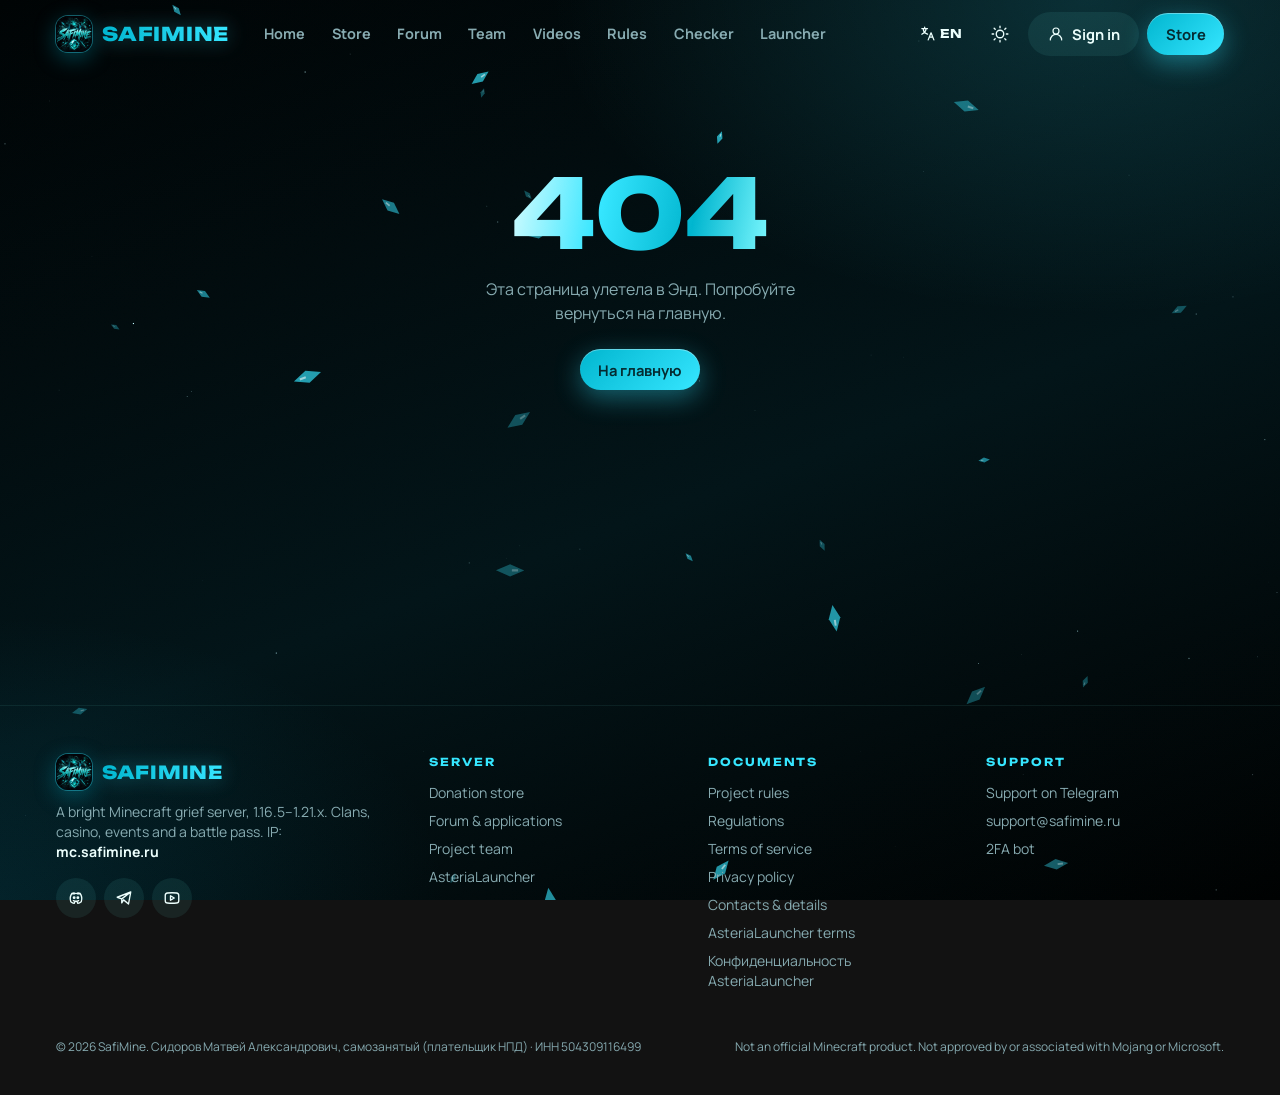
==== commit 6e4ce3ab: "Custom card name, team shop badge no longer covers titles, hierarchy cards Co-Authored-By: Claude Op" ====
--- a/account/index.html
+++ b/account/index.html
@@ -11,8 +11,8 @@
     <meta name="theme-color" content="#000304" />
     <link rel="icon" type="image/png" href="/favicon.png" />
     <link rel="apple-touch-icon" href="/apple-touch-icon.png" />
-    <script type="module" crossorigin src="/assets/index-Bo239CSE.js"></script>
-    <link rel="stylesheet" crossorigin href="/assets/index-D7DWSlG0.css">
+    <script type="module" crossorigin src="/assets/index-CNbujR1P.js"></script>
+    <link rel="stylesheet" crossorigin href="/assets/index-BmuQqCeH.css">
   </head>
   <body>
     <div id="root"></div>
--- a/assets/index-BmuQqCeH.css
+++ b/assets/index-BmuQqCeH.css
@@ -0,0 +1 @@
+@font-face{font-family:Manrope Variable;font-style:normal;font-display:swap;font-weight:200 800;src:url([data-uri]) format("woff2-variations");unicode-range:U+0460-052F,U+1C80-1C8A,U+20B4,U+2DE0-2DFF,U+A640-A69F,U+FE2E-FE2F}@font-face{font-family:Manrope Variable;font-style:normal;font-display:swap;font-weight:200 800;src:url(/assets/manrope-cyrillic-wght-normal-Dvxsihut.woff2) format("woff2-variations");unicode-range:U+0301,U+0400-045F,U+0490-0491,U+04B0-04B1,U+2116}@font-face{font-family:Manrope Variable;font-style:normal;font-display:swap;font-weight:200 800;src:url(/assets/manrope-greek-wght-normal-DL7QRZyv.woff2) format("woff2-variations");unicode-range:U+0370-0377,U+037A-037F,U+0384-038A,U+038C,U+038E-03A1,U+03A3-03FF}@font-face{font-family:Manrope Variable;font-style:normal;font-display:swap;font-weight:200 800;src:url(/assets/manrope-vietnamese-wght-normal-usUDDRr7.woff2) format("woff2-variations");unicode-range:U+0102-0103,U+0110-0111,U+0128-0129,U+0168-0169,U+01A0-01A1,U+01AF-01B0,U+0300-0301,U+0303-0304,U+0308-0309,U+0323,U+0329,U+1EA0-1EF9,U+20AB}@font-face{font-family:Manrope Variable;font-style:normal;font-display:swap;font-weight:200 800;src:url(/assets/manrope-latin-ext-wght-normal-Ch3YOpNY.woff2) format("woff2-variations");unicode-range:U+0100-02BA,U+02BD-02C5,U+02C7-02CC,U+02CE-02D7,U+02DD-02FF,U+0304,U+0308,U+0329,U+1D00-1DBF,U+1E00-1E9F,U+1EF2-1EFF,U+2020,U+20A0-20AB,U+20AD-20C0,U+2113,U+2C60-2C7F,U+A720-A7FF}@font-face{font-family:Manrope Variable;font-style:normal;font-display:swap;font-weight:200 800;src:url(/assets/manrope-latin-wght-normal-DHIcAJRg.woff2) format("woff2-variations");unicode-range:U+0000-00FF,U+0131,U+0152-0153,U+02BB-02BC,U+02C6,U+02DA,U+02DC,U+0304,U+0308,U+0329,U+2000-206F,U+20AC,U+2122,U+2191,U+2193,U+2212,U+2215,U+FEFF,U+FFFD}@font-face{font-family:Unbounded Variable;font-style:normal;font-display:swap;font-weight:200 900;src:url([data-uri]) format("woff2-variations");unicode-range:U+0460-052F,U+1C80-1C8A,U+20B4,U+2DE0-2DFF,U+A640-A69F,U+FE2E-FE2F}@font-face{font-family:Unbounded Variable;font-style:normal;font-display:swap;font-weight:200 900;src:url(/assets/unbounded-cyrillic-wght-normal-C627f1f8.woff2) format("woff2-variations");unicode-range:U+0301,U+0400-045F,U+0490-0491,U+04B0-04B1,U+2116}@font-face{font-family:Unbounded Variable;font-style:normal;font-display:swap;font-weight:200 900;src:url(/assets/unbounded-vietnamese-wght-normal-rat7GD3o.woff2) format("woff2-variations");unicode-range:U+0102-0103,U+0110-0111,U+0128-0129,U+0168-0169,U+01A0-01A1,U+01AF-01B0,U+0300-0301,U+0303-0304,U+0308-0309,U+0323,U+0329,U+1EA0-1EF9,U+20AB}@font-face{font-family:Unbounded Variable;font-style:normal;font-display:swap;font-weight:200 900;src:url(/assets/unbounded-latin-ext-wght-normal-D6H-S6MW.woff2) format("woff2-variations");unicode-range:U+0100-02BA,U+02BD-02C5,U+02C7-02CC,U+02CE-02D7,U+02DD-02FF,U+0304,U+0308,U+0329,U+1D00-1DBF,U+1E00-1E9F,U+1EF2-1EFF,U+2020,U+20A0-20AB,U+20AD-20C0,U+2113,U+2C60-2C7F,U+A720-A7FF}@font-face{font-family:Unbounded Variable;font-style:normal;font-display:swap;font-weight:200 900;src:url(/assets/unbounded-latin-wght-normal-D5afBTBx.woff2) format("woff2-variations");unicode-range:U+0000-00FF,U+0131,U+0152-0153,U+02BB-02BC,U+02C6,U+02DA,U+02DC,U+0304,U+0308,U+0329,U+2000-206F,U+20AC,U+2122,U+2191,U+2193,U+2212,U+2215,U+FEFF,U+FFFD}*,:before,:after{--tw-border-spacing-x: 0;--tw-border-spacing-y: 0;--tw-translate-x: 0;--tw-translate-y: 0;--tw-rotate: 0;--tw-skew-x: 0;--tw-skew-y: 0;--tw-scale-x: 1;--tw-scale-y: 1;--tw-pan-x: ;--tw-pan-y: ;--tw-pinch-zoom: ;--tw-scroll-snap-strictness: proximity;--tw-gradient-from-position: ;--tw-gradient-via-position: ;--tw-gradient-to-position: ;--tw-ordinal: ;--tw-slashed-zero: ;--tw-numeric-figure: ;--tw-numeric-spacing: ;--tw-numeric-fraction: ;--tw-ring-inset: ;--tw-ring-offset-width: 0px;--tw-ring-offset-color: #fff;--tw-ring-color: rgb(59 130 246 / .5);--tw-ring-offset-shadow: 0 0 #0000;--tw-ring-shadow: 0 0 #0000;--tw-shadow: 0 0 #0000;--tw-shadow-colored: 0 0 #0000;--tw-blur: ;--tw-brightness: ;--tw-contrast: ;--tw-grayscale: ;--tw-hue-rotate: ;--tw-invert: ;--tw-saturate: ;--tw-sepia: ;--tw-drop-shadow: ;--tw-backdrop-blur: ;--tw-backdrop-brightness: ;--tw-backdrop-contrast: ;--tw-backdrop-grayscale: ;--tw-backdrop-hue-rotate: ;--tw-backdrop-invert: ;--tw-backdrop-opacity: ;--tw-backdrop-saturate: ;--tw-backdrop-sepia: ;--tw-contain-size: ;--tw-contain-layout: ;--tw-contain-paint: ;--tw-contain-style: }::backdrop{--tw-border-spacing-x: 0;--tw-border-spacing-y: 0;--tw-translate-x: 0;--tw-translate-y: 0;--tw-rotate: 0;--tw-skew-x: 0;--tw-skew-y: 0;--tw-scale-x: 1;--tw-scale-y: 1;--tw-pan-x: ;--tw-pan-y: ;--tw-pinch-zoom: ;--tw-scroll-snap-strictness: proximity;--tw-gradient-from-position: ;--tw-gradient-via-position: ;--tw-gradient-to-position: ;--tw-ordinal: ;--tw-slashed-zero: ;--tw-numeric-figure: ;--tw-numeric-spacing: ;--tw-numeric-fraction: ;--tw-ring-inset: ;--tw-ring-offset-width: 0px;--tw-ring-offset-color: #fff;--tw-ring-color: rgb(59 130 246 / .5);--tw-ring-offset-shadow: 0 0 #0000;--tw-ring-shadow: 0 0 #0000;--tw-shadow: 0 0 #0000;--tw-shadow-colored: 0 0 #0000;--tw-blur: ;--tw-brightness: ;--tw-contrast: ;--tw-grayscale: ;--tw-hue-rotate: ;--tw-invert: ;--tw-saturate: ;--tw-sepia: ;--tw-drop-shadow: ;--tw-backdrop-blur: ;--tw-backdrop-brightness: ;--tw-backdrop-contrast: ;--tw-backdrop-grayscale: ;--tw-backdrop-hue-rotate: ;--tw-backdrop-invert: ;--tw-backdrop-opacity: ;--tw-backdrop-saturate: ;--tw-backdrop-sepia: ;--tw-contain-size: ;--tw-contain-layout: ;--tw-contain-paint: ;--tw-contain-style: }*,:before,:after{box-sizing:border-box;border-width:0;border-style:solid;border-color:#e5e7eb}:before,:after{--tw-content: ""}html,:host{line-height:1.5;-webkit-text-size-adjust:100%;-moz-tab-size:4;-o-tab-size:4;tab-size:4;font-family:ui-sans-serif,system-ui,sans-serif,"Apple Color Emoji","Segoe UI Emoji",Segoe UI Symbol,"Noto Color Emoji";font-feature-settings:normal;font-variation-settings:normal;-webkit-tap-highlight-color:transparent}body{margin:0;line-height:inherit}hr{height:0;color:inherit;border-top-width:1px}abbr:where([title]){-webkit-text-decoration:underline dotted;text-decoration:underline dotted}h1,h2,h3,h4,h5,h6{font-size:inherit;font-weight:inherit}a{color:inherit;text-decoration:inherit}b,strong{font-weight:bolder}code,kbd,samp,pre{font-family:ui-monospace,SFMono-Regular,Menlo,Monaco,Consolas,Liberation Mono,Courier New,monospace;font-feature-settings:normal;font-variation-settings:normal;font-size:1em}small{font-size:80%}sub,sup{font-size:75%;line-height:0;position:relative;vertical-align:baseline}sub{bottom:-.25em}sup{top:-.5em}table{text-indent:0;border-color:inherit;border-collapse:collapse}button,input,optgroup,select,textarea{font-family:inherit;font-feature-settings:inherit;font-variation-settings:inherit;font-size:100%;font-weight:inherit;line-height:inherit;letter-spacing:inherit;color:inherit;margin:0;padding:0}button,select{text-transform:none}button,input:where([type=button]),input:where([type=reset]),input:where([type=submit]){-webkit-appearance:button;background-color:transparent;background-image:none}:-moz-focusring{outline:auto}:-moz-ui-invalid{box-shadow:none}progress{vertical-align:baseline}::-webkit-inner-spin-button,::-webkit-outer-spin-button{height:auto}[type=search]{-webkit-appearance:textfield;outline-offset:-2px}::-webkit-search-decoration{-webkit-appearance:none}::-webkit-file-upload-button{-webkit-appearance:button;font:inherit}summary{display:list-item}blockquote,dl,dd,h1,h2,h3,h4,h5,h6,hr,figure,p,pre{margin:0}fieldset{margin:0;padding:0}legend{padding:0}ol,ul,menu{list-style:none;margin:0;padding:0}dialog{padding:0}textarea{resize:vertical}input::-moz-placeholder,textarea::-moz-placeholder{opacity:1;color:#9ca3af}input::placeholder,textarea::placeholder{opacity:1;color:#9ca3af}button,[role=button]{cursor:pointer}:disabled{cursor:default}img,svg,video,canvas,audio,iframe,embed,object{display:block;vertical-align:middle}img,video{max-width:100%;height:auto}[hidden]:where(:not([hidden=until-found])){display:none}:root{color-scheme:dark;--a1:#00B5CF;--a2:#35E6FF;--a3:#0891b2;--pink:#7df9ff;--bg1:#000304;--bg2:#021418;--bg3:#000101;--glass:rgba(6,20,24,.58);--glass-line:rgba(120,255,240,.08);--card:rgba(10,30,36,.55);--line:rgba(140,255,240,.075);--text:#ecfffd;--muted:#86aab0;--chip:rgba(34,211,238,.1);--hover:rgba(120,255,240,.06);--btn-bg:rgba(120,255,240,.08);--pill-bg:rgba(120,255,240,.08);--input-bg:rgba(4,18,22,.75);--input-line:rgba(140,255,240,.1);--pop-bg:rgba(4,16,20,.94);--shadow:0 10px 30px rgba(0,0,0,.35),inset 0 1px 0 rgba(255,255,255,.04);--shadow-lg:0 24px 70px rgba(0,0,0,.55);--ok:#34d399;--warn:#fbbf24;--bad:#f87171}[data-theme=light]{color-scheme:light;--a1:#0891b2;--a2:#00B5CF;--a3:#0e7490;--pink:#0891b2;--bg1:#f4fbff;--bg2:#e8f4ff;--bg3:#f3efff;--glass:rgba(255,255,255,.72);--glass-line:rgba(255,255,255,.9);--card:#ffffff;--line:rgba(8,80,120,.1);--text:#0a1b2e;--muted:#5b6f86;--chip:rgba(6,182,212,.09);--hover:rgba(6,182,212,.07);--btn-bg:#ffffff;--pill-bg:#ffffff;--input-bg:#ffffff;--input-line:rgba(8,80,120,.16);--pop-bg:rgba(255,255,255,.98);--shadow:0 1px 2px rgba(8,50,90,.05),0 10px 30px -8px rgba(8,80,140,.14);--shadow-lg:0 30px 60px -20px rgba(8,80,140,.25);--ok:#059669;--warn:#d97706;--bad:#dc2626}[data-theme=light] body{background:radial-gradient(ellipse 55% 45% at 90% -5%,rgba(6,182,212,.18),transparent 70%),radial-gradient(ellipse 45% 40% at -5% 30%,rgba(0,181,207,.1),transparent 70%),radial-gradient(ellipse 50% 40% at 50% 110%,rgba(53,230,255,.12),transparent 70%),linear-gradient(180deg,var(--bg1),var(--bg2) 50%,var(--bg3));background-attachment:fixed}[data-theme=light] body:after{opacity:.025}[data-theme=light] .btn{border-color:var(--line);box-shadow:0 1px 2px #08325a0f}[data-theme=light] .btn-primary{color:#fff;border:0;box-shadow:0 8px 22px -6px color-mix(in srgb,var(--a2) 60%,transparent),inset 0 1px #ffffff59}[data-theme=light] .pill{border-color:var(--line)}[data-theme=light] .card{border-color:#08507814}[data-theme=light] .card-hover:hover{box-shadow:0 24px 50px -18px #08508c47,0 0 0 1px color-mix(in srgb,var(--a2) 30%,transparent)}[data-theme=light] .nav.scrolled{background:#ffffffc7}[data-theme=light] .codebox{color:#475569;background:#f8fafc}[data-theme=light] .rank-tag{filter:drop-shadow(0 2px 6px color-mix(in srgb,var(--c) 45%,transparent))}[data-theme=light] .tone-info{color:#475569}.hero{--text:#ecfffd;--muted:#a9c4c9;--glass:rgba(6,20,24,.58);--glass-line:rgba(120,255,240,.1);--chip:rgba(34,211,238,.12);--card:rgba(10,30,36,.6);color:var(--text)}html{scroll-behavior:smooth;overflow-x:clip}body{overflow-x:clip;margin:0;min-height:100vh;color:var(--text);font-family:Manrope Variable,Inter,Segoe UI,system-ui,sans-serif;-webkit-font-smoothing:antialiased;background:radial-gradient(ellipse 60% 50% at 85% 0%,color-mix(in srgb,var(--a2) 16%,transparent),transparent 70%),radial-gradient(ellipse 50% 45% at 0% 100%,color-mix(in srgb,var(--a3) 14%,transparent),transparent 70%),linear-gradient(160deg,var(--bg1),var(--bg2) 55%,var(--bg3));background-attachment:fixed}body:after{content:"";position:fixed;top:0;right:0;bottom:0;left:0;pointer-events:none;z-index:60;opacity:.045;mix-blend-mode:overlay;background-image:url("data:image/svg+xml,%3Csvg xmlns='http://www.w3.org/2000/svg' width='160' height='160'%3E%3Cfilter id='n'%3E%3CfeTurbulence type='fractalNoise' baseFrequency='.9' numOctaves='2' stitchTiles='stitch'/%3E%3C/filter%3E%3Crect width='100%25' height='100%25' filter='url(%23n)'/%3E%3C/svg%3E")}::-moz-selection{background:color-mix(in srgb,var(--a2) 40%,transparent)}::selection{background:color-mix(in srgb,var(--a2) 40%,transparent)}::-webkit-scrollbar{width:10px;height:10px}::-webkit-scrollbar-thumb{background:color-mix(in srgb,var(--a2) 22%,transparent);border-radius:99px;border:3px solid transparent;background-clip:padding-box}a{color:inherit;text-decoration:none}button{cursor:pointer}button:focus-visible,a:focus-visible,input:focus-visible,textarea:focus-visible,select:focus-visible{outline:2px solid var(--a2);outline-offset:2px}.font-display,h1,h2,h3{font-family:Unbounded Variable,Manrope Variable,system-ui,sans-serif;letter-spacing:-.01em}.muted{color:var(--muted)}.wrap{max-width:1200px;margin:0 auto;padding:0 16px}.glass{background:var(--glass);backdrop-filter:blur(20px) saturate(1.2);-webkit-backdrop-filter:blur(20px) saturate(1.2);border:1px solid var(--glass-line);box-shadow:var(--shadow-lg);border-radius:22px}.card{background:var(--card);border:1px solid var(--line);box-shadow:var(--shadow);border-radius:22px;position:relative}.card-hover{transition:transform .25s cubic-bezier(.2,.8,.2,1),border-color .25s,box-shadow .25s}.card-hover:hover{transform:translateY(-3px);border-color:color-mix(in srgb,var(--a2) 35%,transparent);box-shadow:0 18px 50px #00000073,0 0 0 1px color-mix(in srgb,var(--a2) 14%,transparent)}.chip{background:var(--chip);border-radius:14px}.kpi{border-radius:20px;padding:16px;background:var(--card);border:1px solid var(--line);position:relative;overflow:hidden}.kpi:before{content:"";position:absolute;right:-30px;top:-30px;width:110px;height:110px;border-radius:50%;background:radial-gradient(circle,color-mix(in srgb,var(--a2) 28%,transparent),transparent 70%)}.grad-text{background:linear-gradient(90deg,var(--text),color-mix(in srgb,var(--a2) 80%,var(--text)));-webkit-background-clip:text;background-clip:text;color:transparent}.grad-anime{background:linear-gradient(100deg,#d8fdff,#35e6ff 35%,#00b5cf 70%,#7df9ff);-webkit-background-clip:text;background-clip:text;color:transparent}[data-theme=light] .grad-anime:not(.hero .grad-anime){background:linear-gradient(100deg,#0e7490,#0891b2 45%,#0369a1);-webkit-background-clip:text;background-clip:text;color:transparent}.section-label{font-family:Unbounded Variable,sans-serif;font-weight:700;font-size:11px;letter-spacing:.18em;text-transform:uppercase;color:var(--a2)}.jp{font-family:Unbounded Variable,system-ui;letter-spacing:.3em;font-size:11px;color:color-mix(in srgb,var(--a2) 55%,transparent)}.btn{display:inline-flex;align-items:center;justify-content:center;gap:.5rem;border-radius:999px;padding:.6rem 1.15rem;font-weight:700;font-size:.92rem;background:var(--btn-bg);color:var(--text);border:1px solid transparent;transition:transform .15s,border-color .15s,box-shadow .15s,background .15s,filter .15s;white-space:nowrap}.btn:hover{transform:translateY(-1px);border-color:color-mix(in srgb,var(--a2) 55%,transparent);box-shadow:0 0 0 3px color-mix(in srgb,var(--a2) 12%,transparent)}.btn:active{transform:translateY(0) scale(.98)}.btn:disabled{opacity:.5;transform:none;cursor:default;box-shadow:none}.btn-primary{background:linear-gradient(135deg,var(--a1),var(--a2));color:#042a30;border:0;box-shadow:0 8px 26px color-mix(in srgb,var(--a2) 38%,transparent),inset 0 1px #ffffff59}.btn-primary:hover{border-color:transparent;filter:brightness(1.06);box-shadow:0 10px 34px color-mix(in srgb,var(--a2) 60%,transparent),inset 0 1px #ffffff73}.btn-ghost{background:transparent}.btn-ghost:hover{background:var(--hover);box-shadow:none;border-color:transparent}.btn-danger{background:color-mix(in srgb,var(--bad) 16%,transparent);color:var(--bad)}.btn-sm{padding:.38rem .8rem;font-size:.8rem}.pill{display:inline-flex;align-items:center;gap:.4rem;padding:.35rem .75rem;border-radius:999px;font-size:.78rem;font-weight:700;background:var(--pill-bg);color:var(--text);border:1px solid transparent;transition:.2s;white-space:nowrap}.pill.on{background:linear-gradient(135deg,var(--a1),var(--a2));color:#042a30}button.pill:hover{border-color:color-mix(in srgb,var(--a2) 40%,transparent)}.input,input.input,textarea.input,select.input{width:100%;background:var(--input-bg);border:1px solid var(--input-line);border-radius:14px;padding:.7rem .9rem;color:var(--text);font:inherit;transition:border-color .15s,box-shadow .15s}.input:focus{outline:none;border-color:color-mix(in srgb,var(--a2) 60%,transparent);box-shadow:0 0 0 4px color-mix(in srgb,var(--a2) 14%,transparent)}textarea.input{min-height:110px;resize:vertical}select.input option{background:var(--bg2)}.label{font-size:.82rem;font-weight:700;margin-bottom:.4rem;display:block}input[type=range]{accent-color:var(--a2);width:100%}.badge{font-family:Unbounded Variable,sans-serif;font-weight:700;font-size:10px;letter-spacing:.06em;text-transform:uppercase;padding:.3rem .55rem;border-radius:8px;white-space:nowrap}.tone-mute{background:#fbbf2424;color:#fcd34d}.tone-ban{background:#f8717126;color:#fca5a5}.tone-warn{background:#818cf829;color:#c7d2fe}.tone-ok{background:#34d39926;color:#6ee7b7}.tone-info{background:var(--chip);color:var(--muted)}.tone-perm{background:#450a0a;color:#fecaca}[data-theme=light] .tone-mute{color:#92400e}[data-theme=light] .tone-ban{color:#b91c1c}[data-theme=light] .tone-warn{color:#3730a3}[data-theme=light] .tone-ok{color:#047857}.nav{position:sticky;top:0;z-index:40;transition:background .25s,box-shadow .25s,border-color .25s;border-bottom:1px solid transparent}.nav.scrolled{background:color-mix(in srgb,var(--bg1) 72%,transparent);backdrop-filter:blur(18px);-webkit-backdrop-filter:blur(18px);border-color:var(--line)}.navlink{position:relative;padding:.5rem .7rem;border-radius:999px;font-weight:700;font-size:.9rem;color:var(--muted);transition:color .15s,background .15s}.navlink:hover{color:var(--text);background:var(--hover)}.navlink.active{color:var(--text);background:var(--chip)}.navlink.active:after{content:"";position:absolute;left:50%;bottom:-2px;width:18px;height:3px;margin-left:-9px;border-radius:3px;background:linear-gradient(90deg,var(--a1),var(--a2));box-shadow:0 0 12px var(--a2)}.grid>*{min-width:0}.hero{position:relative;overflow:hidden;border-radius:32px;min-height:560px}.hero-img{position:absolute;top:0;right:0;bottom:0;left:0;width:100%;height:100%;-o-object-fit:cover;object-fit:cover;transform:scale(1.04);animation:heroPan 26s ease-in-out infinite alternate}@keyframes heroPan{to{transform:scale(1.12) translate(-1.5%,-1%)}}.hero-shade{position:absolute;top:0;right:0;bottom:0;left:0;background:linear-gradient(90deg,#010507eb,#01050799 45%,#0105071a),linear-gradient(0deg,rgba(1,5,7,.85),transparent 45%)}.speedlines{position:absolute;top:-50%;right:-50%;bottom:-50%;left:-50%;background:repeating-conic-gradient(from 0deg at 75% 40%,transparent 0deg 3deg,rgba(255,255,255,.035) 3deg 3.6deg);-webkit-mask-image:radial-gradient(circle at 75% 40%,transparent 12%,#000 60%);mask-image:radial-gradient(circle at 75% 40%,transparent 12%,#000 60%);animation:spin 120s linear infinite;pointer-events:none}@keyframes spin{to{transform:rotate(360deg)}}.ip-box{display:inline-flex;align-items:center;gap:.75rem;padding:.45rem .5rem .45rem 1rem;border-radius:999px;background:#00000073;border:1px solid rgba(255,255,255,.12);-webkit-backdrop-filter:blur(10px);backdrop-filter:blur(10px)}.dot{width:9px;height:9px;border-radius:50%;background:var(--ok);box-shadow:0 0 color-mix(in srgb,var(--ok) 60%,transparent);animation:ping 1.8s infinite}.dot.off{background:var(--bad);animation:none}@keyframes ping{70%{box-shadow:0 0 0 9px transparent}to{box-shadow:0 0 0 0 transparent}}.rank{overflow:hidden;isolation:isolate}.rank:before{content:"";position:absolute;top:0;right:0;bottom:0;left:0;z-index:-1;background:radial-gradient(120% 70% at 50% -10%,color-mix(in srgb,var(--c) 30%,transparent),transparent 60%);opacity:.9;transition:opacity .3s}.rank:hover:before{opacity:1}.rank .icon{image-rendering:pixelated;filter:drop-shadow(0 6px 14px color-mix(in srgb,var(--c) 70%,transparent));transition:transform .4s cubic-bezier(.2,.8,.2,1)}.rank:hover .icon:not(.emblem-rp .icon){transform:translateY(-4px) rotate(-8deg) scale(1.08)}.ribbon{position:absolute;top:14px;right:-34px;transform:rotate(35deg);padding:.2rem 2.6rem;font-size:10px;font-weight:800;letter-spacing:.08em;background:linear-gradient(90deg,#00b5cf,#35e6ff);color:#012a30}.pix{image-rendering:pixelated}.emblem{position:relative;display:grid;place-items:center;border-radius:24px;flex:none}.emblem:before{content:"";position:absolute;top:0;right:0;bottom:0;left:0;border-radius:inherit;background:radial-gradient(circle at 50% 40%,color-mix(in srgb,var(--c,var(--a2)) 38%,transparent),transparent 70%)}.emblem-rp{background:linear-gradient(145deg,color-mix(in srgb,var(--c) 30%,transparent),color-mix(in srgb,var(--c) 8%,transparent));border:1px solid color-mix(in srgb,var(--c) 45%,transparent);box-shadow:0 10px 30px color-mix(in srgb,var(--c) 30%,transparent),inset 0 1px #ffffff40;transform:rotate(45deg) scale(.82)}.emblem-rp .icon{transform:rotate(-45deg);border-radius:6px;box-shadow:0 0 0 2px #00000040}.emblem-rp:after{content:"";position:absolute;top:-6px;right:-6px;bottom:-6px;left:-6px;border-radius:28px;border:1px dashed color-mix(in srgb,var(--c) 40%,transparent);animation:spin 24s linear infinite}.rank:hover .emblem-rp{transform:rotate(45deg) scale(.9);transition:transform .4s cubic-bezier(.2,.8,.2,1)}.rank-tag{filter:drop-shadow(0 2px 8px color-mix(in srgb,var(--c) 70%,transparent))}.forum-cat{overflow:hidden}.forum-cat:before{content:"";position:absolute;top:0;right:0;bottom:0;left:0;border-radius:inherit;background:radial-gradient(130% 75% at 0% 0%,color-mix(in srgb,var(--c) 24%,transparent),transparent 65%);pointer-events:none}[data-theme=light] .forum-cat:before{background:radial-gradient(130% 75% at 0% 0%,color-mix(in srgb,var(--c) 12%,transparent),transparent 65%)}.forum-cat>*{position:relative}.forum-cat-top{position:relative}.forum-cat-ic{width:52px;height:52px;border-radius:16px;display:grid;place-items:center;flex:none;color:#fff;background:linear-gradient(135deg,var(--c),color-mix(in srgb,var(--c) 55%,#000));box-shadow:0 10px 24px color-mix(in srgb,var(--c) 40%,transparent),inset 0 1px #ffffff4d}.ev{overflow:hidden;isolation:isolate}.ev:before{content:"";position:absolute;top:0;right:0;bottom:0;left:0;z-index:-1;background:radial-gradient(120% 90% at 0% 0%,color-mix(in srgb,var(--c) 30%,transparent),transparent 60%)}.ev-head{width:56px;height:56px;border-radius:16px;display:grid;place-items:center;background:color-mix(in srgb,var(--c) 14%,transparent);box-shadow:0 0 24px color-mix(in srgb,var(--c) 35%,transparent);flex:none;transition:transform .3s}.ev:hover .ev-head{transform:rotate(-6deg) scale(1.06)}.topup-track{position:relative;height:10px;border-radius:99px;background:var(--chip);overflow:hidden}.topup-fill{position:absolute;inset:0 auto 0 0;border-radius:99px;background:linear-gradient(90deg,var(--a1),var(--a2),#a5b4fc);box-shadow:0 0 18px color-mix(in srgb,var(--a2) 70%,transparent);transition:width .35s cubic-bezier(.2,.8,.2,1)}.shine{position:relative;overflow:hidden}.shine:after{content:"";position:absolute;top:0;right:0;bottom:0;left:0;background:linear-gradient(110deg,transparent 30%,rgba(255,255,255,.28) 50%,transparent 70%);transform:translate(-100%);animation:shine 3.2s ease-in-out infinite}@keyframes shine{60%,to{transform:translate(100%)}}.ticker{-webkit-mask-image:linear-gradient(90deg,transparent,#000 6%,#000 94%,transparent);mask-image:linear-gradient(90deg,transparent,#000 6%,#000 94%,transparent)}.ticker-run{display:flex;gap:10px;width:-moz-max-content;width:max-content;animation:tick 40s linear infinite}.ticker:hover .ticker-run{animation-play-state:paused}@keyframes tick{to{transform:translate(-50%)}}.fx{position:fixed;top:0;right:0;bottom:0;left:0;pointer-events:none;z-index:0}main,footer{position:relative;z-index:1}.reveal{opacity:0;translate:0 18px;transition:opacity .7s ease,translate .7s cubic-bezier(.2,.8,.2,1),transform .25s cubic-bezier(.2,.8,.2,1),border-color .25s,box-shadow .25s}.reveal.in{opacity:1;translate:none}.overlay{position:fixed;top:0;right:0;bottom:0;left:0;z-index:70;background:#0004069e;-webkit-backdrop-filter:blur(6px);backdrop-filter:blur(6px);display:flex;align-items:center;justify-content:center;padding:16px;animation:fade .2s}.modal{width:100%;max-width:520px;max-height:calc(100vh - 32px);overflow:auto;background:var(--pop-bg);border:1px solid var(--glass-line);border-radius:26px;box-shadow:var(--shadow-lg);animation:pop .25s cubic-bezier(.2,.9,.3,1.2)}@keyframes fade{0%{opacity:0}}@keyframes pop{0%{opacity:0;transform:translateY(10px) scale(.97)}}.toast{position:fixed;left:50%;bottom:24px;transform:translate(-50%);z-index:80;animation:pop .25s}.skeleton{background:linear-gradient(90deg,var(--chip),color-mix(in srgb,var(--a2) 16%,transparent),var(--chip));background-size:200% 100%;animation:sk 1.4s infinite;border-radius:12px}@keyframes sk{to{background-position:-200% 0}}.spin{width:16px;height:16px;border-radius:50%;border:2px solid currentColor;border-right-color:transparent;animation:spin .7s linear infinite;display:inline-block}.prose-sm p{margin:.5rem 0;line-height:1.7}.prose-sm h2{font-size:1.15rem;margin:1.6rem 0 .5rem}.prose-sm ul{margin:.4rem 0;padding-left:1.2rem;list-style:disc}.prose-sm li{margin:.25rem 0;line-height:1.6}.codebox{font:12px/1.7 ui-monospace,Consolas,monospace;background:var(--input-bg);border:1px solid var(--line);border-radius:12px;padding:10px 12px;color:var(--muted)}.table{width:100%;border-collapse:collapse;font-size:.87rem}.table th{text-align:left;color:var(--muted);font-weight:700;font-size:.75rem;text-transform:uppercase;letter-spacing:.06em;padding:.6rem .7rem;border-bottom:1px solid var(--line)}.table td{padding:.6rem .7rem;border-bottom:1px solid var(--line);vertical-align:top}.table tr:hover td{background:var(--hover)}@media (prefers-reduced-motion:reduce){*{animation:none!important;transition:none!important}.reveal{opacity:1;translate:none}}.wordmark{font-family:Unbounded Variable,Manrope Variable,system-ui,sans-serif;font-weight:800;letter-spacing:.04em;font-size:.86em;background:linear-gradient(90deg,#00b5cf,#35e6ff);-webkit-background-clip:text;background-clip:text;color:transparent;filter:drop-shadow(0 0 10px rgba(53,230,255,.35))}.logo-img{border-radius:12px;box-shadow:0 0 0 1px #35e6ff59,0 6px 22px #00b5cf59}.hero-logo{width:min(420px,100%);border-radius:36px;box-shadow:0 0 0 1px #35e6ff4d,0 30px 90px #00b5cf73;animation:float1 7s ease-in-out infinite}@keyframes float1{50%{transform:translateY(-10px)}}.topup-range{-webkit-appearance:none;-moz-appearance:none;appearance:none;width:100%;height:10px;border-radius:99px;outline:none;cursor:pointer;background:linear-gradient(90deg,var(--a1),var(--a2) var(--p),var(--chip) var(--p))}.topup-range::-webkit-slider-thumb{-webkit-appearance:none;-moz-appearance:none;appearance:none;width:24px;height:24px;border-radius:50%;background:#fff;border:4px solid var(--a2);box-shadow:0 0 0 6px color-mix(in srgb,var(--a2) 22%,transparent),0 4px 14px #0006;-webkit-transition:transform .15s;transition:transform .15s}.topup-range::-webkit-slider-thumb:hover{transform:scale(1.12)}.topup-range::-moz-range-thumb{width:18px;height:18px;border-radius:50%;background:#fff;border:4px solid var(--a2)}select.input{-webkit-appearance:none;-moz-appearance:none;appearance:none;padding-right:2.6rem;background-image:url("data:image/svg+xml,%3Csvg xmlns='http://www.w3.org/2000/svg' width='16' height='16' viewBox='0 0 24 24' fill='none' stroke='%2335E6FF' stroke-width='2.4' stroke-linecap='round' stroke-linejoin='round'%3E%3Cpath d='M6 9l6 6 6-6'/%3E%3C/svg%3E");background-repeat:no-repeat;background-position:right .9rem center}select.input option{background:#04171b;color:#e6fbff}[data-theme=light] select.input option{background:#fff;color:#0a1b2e}.dd{position:relative}.dd-list{position:absolute;z-index:30;left:0;right:0;top:calc(100% + 6px);padding:6px;border-radius:16px;background:var(--pop-bg);border:1px solid var(--glass-line);box-shadow:var(--shadow-lg);animation:pop .15s}.dd-item{display:flex;align-items:center;gap:.6rem;width:100%;text-align:left;padding:.6rem .75rem;border-radius:11px;font-weight:600;font-size:.92rem;color:var(--text)}.dd-item:hover,.dd-item.on{background:var(--chip)}.dd-item.on{color:var(--a2)}.roul{position:relative;overflow:hidden;border-radius:20px;background:var(--input-bg);border:1px solid var(--line);-webkit-mask-image:linear-gradient(90deg,transparent,#000 12%,#000 88%,transparent);mask-image:linear-gradient(90deg,transparent,#000 12%,#000 88%,transparent)}.roul-strip{display:flex;gap:10px;padding:14px 0;will-change:transform}.roul-item{flex:none;width:120px;height:132px;border-radius:16px;display:flex;flex-direction:column;align-items:center;justify-content:center;gap:8px;text-align:center;padding:8px;font-size:12px;font-weight:700;background:linear-gradient(180deg,color-mix(in srgb,var(--c) 22%,transparent),color-mix(in srgb,var(--c) 6%,transparent));border:1px solid color-mix(in srgb,var(--c) 40%,transparent);border-bottom:3px solid var(--c)}.roul-item img{width:52px;height:52px;image-rendering:pixelated;filter:drop-shadow(0 6px 12px color-mix(in srgb,var(--c) 60%,transparent))}.roul-pointer{position:absolute;left:50%;top:0;bottom:0;width:3px;margin-left:-1.5px;background:linear-gradient(180deg,transparent,var(--a2),transparent);box-shadow:0 0 18px var(--a2);z-index:2}.roul-pointer:before,.roul-pointer:after{content:"";position:absolute;left:50%;margin-left:-8px;border:8px solid transparent}.roul-pointer:before{top:0;border-top-color:var(--a2)}.roul-pointer:after{bottom:0;border-bottom-color:var(--a2)}.rar-common{--c:#94a3b8}.rar-rare{--c:#38bdf8}.rar-epic{--c:#a855f7}.rar-legendary{--c:#facc15}.launcher-mock{transform:perspective(1200px) rotateY(-8deg) rotateX(3deg);box-shadow:0 40px 100px #0009,0 0 0 1px #35e6ff26;transition:transform .5s}.launcher-mock:hover{transform:perspective(1200px) rotateY(-2deg)}[data-theme=light] [style*="color: rgb("]:not([style*=background]):not(.hero *):not(.btn):not(.btn *){filter:brightness(.62) saturate(1.35)}[data-theme=light] .kpi:before{display:none}.toggle{display:flex;align-items:center;gap:12px;cursor:pointer;-webkit-user-select:none;-moz-user-select:none;user-select:none;padding:12px 14px;border-radius:16px;background:var(--chip);border:1px solid transparent;transition:border-color .15s,background .15s;text-align:left}.toggle:hover{border-color:color-mix(in srgb,var(--a2) 35%,transparent)}.toggle input,.check input{position:absolute;opacity:0;width:1px;height:1px;pointer-events:none}.toggle .sw{flex:none;width:42px;height:24px;border-radius:99px;background:color-mix(in srgb,var(--text) 16%,transparent);position:relative;transition:background .2s;order:2;margin-left:auto}.toggle .sw:after{content:"";position:absolute;top:3px;left:3px;width:18px;height:18px;border-radius:50%;background:#fff;box-shadow:0 2px 6px #00000040;transition:left .2s cubic-bezier(.3,1.4,.5,1)}.toggle input:checked+.sw{background:linear-gradient(135deg,var(--a1),var(--a2));box-shadow:0 0 14px color-mix(in srgb,var(--a2) 40%,transparent)}.toggle input:checked+.sw:after{left:21px}.toggle input:focus-visible+.sw{outline:2px solid var(--a2);outline-offset:2px}.check{display:inline-flex;align-items:center;gap:10px;cursor:pointer;-webkit-user-select:none;-moz-user-select:none;user-select:none;position:relative}.check .box{width:22px;height:22px;border-radius:8px;display:grid;place-items:center;flex:none;border:1.5px solid color-mix(in srgb,var(--text) 28%,transparent);color:transparent;transition:.15s;background:var(--input-bg,transparent)}.check input:checked+.box{background:linear-gradient(135deg,var(--a1),var(--a2));border-color:transparent;color:#042a30;box-shadow:0 0 12px color-mix(in srgb,var(--a2) 35%,transparent)}.check input:focus-visible+.box{outline:2px solid var(--a2);outline-offset:2px}input[type=checkbox]:not(.toggle input):not(.check input){-moz-appearance:none;appearance:none;-webkit-appearance:none;width:20px;height:20px;border-radius:7px;border:1.5px solid color-mix(in srgb,var(--text) 28%,transparent);display:inline-grid;place-items:center;cursor:pointer;flex:none;transition:.15s;vertical-align:middle}input[type=checkbox]:not(.toggle input):not(.check input):checked{background:linear-gradient(135deg,var(--a1),var(--a2));border-color:transparent}input[type=checkbox]:not(.toggle input):not(.check input):checked:after{content:"";width:6px;height:10px;border:solid #042a30;border-width:0 2.5px 2.5px 0;transform:translateY(-1px) rotate(45deg)}input[type=radio]{-moz-appearance:none;appearance:none;-webkit-appearance:none;width:20px;height:20px;border-radius:50%;border:1.5px solid color-mix(in srgb,var(--text) 28%,transparent);display:inline-grid;place-items:center;cursor:pointer}input[type=radio]:checked{border-color:var(--a2)}input[type=radio]:checked:after{content:"";width:10px;height:10px;border-radius:50%;background:var(--a2)}.radio{width:18px;height:18px;border-radius:50%;border:1.5px solid color-mix(in srgb,var(--text) 30%,transparent);flex:none;display:grid;place-items:center;transition:.15s}.radio.on{border-color:var(--a2)}.radio.on:after{content:"";width:9px;height:9px;border-radius:50%;background:var(--a2);box-shadow:0 0 8px var(--a2)}.progress{height:8px;border-radius:99px;background:var(--chip);overflow:hidden}.progress>i{display:block;height:100%;border-radius:99px;background:linear-gradient(90deg,var(--a1),var(--a2));transition:width .3s}input[type=range]{accent-color:var(--a2)}[data-theme=light] .card{box-shadow:0 1px 2px #0f283c0d,0 8px 24px #0f283c0f}[data-theme=light] .chip,[data-theme=light] .toggle{background:color-mix(in srgb,var(--a2) 7%,#fff)}[data-theme=light] .pill{box-shadow:inset 0 0 0 1px #0f283c0f}[data-theme=light] .pill.on{color:#fff}[data-theme=light] .section-label{color:#0e7490}[data-theme=light] .codebox{background:#f3f8fa;color:#0f3a46}.overlay,.modal,textarea,select,.overflow-auto,.overflow-y-auto,.overflow-x-auto,iframe{overscroll-behavior:contain}.scroll-x{overflow-x:auto;scrollbar-width:none;-webkit-overflow-scrolling:touch}.scroll-x::-webkit-scrollbar{display:none}@media (max-width:640px){.hero{min-height:0;border-radius:24px}.card{border-radius:18px}.btn{padding:.6rem 1rem}.codebox{font-size:11.5px}.pill{white-space:nowrap}.table th,.table td{padding:.55rem .6rem}.section-label{font-size:10px;letter-spacing:.14em}.kpi{padding:12px}}.pointer-events-none{pointer-events:none}.invisible{visibility:hidden}.fixed{position:fixed}.absolute{position:absolute}.relative{position:relative}.inset-0{top:0;right:0;bottom:0;left:0}.-bottom-2{bottom:-.5rem}.-right-20{right:-5rem}.-right-24{right:-6rem}.-top-24{top:-6rem}.-top-28{top:-7rem}.bottom-0{bottom:0}.left-0{left:0}.left-3{left:.75rem}.left-6{left:1.5rem}.right-0{right:0}.right-2{right:.5rem}.right-3{right:.75rem}.right-4{right:1rem}.right-6{right:1.5rem}.top-0{top:0}.top-1\/2{top:50%}.top-2{top:.5rem}.top-3{top:.75rem}.top-\[120px\]{top:120px}.top-full{top:100%}.z-40{z-index:40}.z-50{z-index:50}.col-span-2{grid-column:span 2 / span 2}.col-span-full{grid-column:1 / -1}.-mx-4{margin-left:-1rem;margin-right:-1rem}.mx-auto{margin-left:auto;margin-right:auto}.-mt-14{margin-top:-3.5rem}.-mt-2{margin-top:-.5rem}.mb-1{margin-bottom:.25rem}.mb-1\.5{margin-bottom:.375rem}.mb-10{margin-bottom:2.5rem}.mb-2{margin-bottom:.5rem}.mb-3{margin-bottom:.75rem}.mb-4{margin-bottom:1rem}.mb-5{margin-bottom:1.25rem}.mb-6{margin-bottom:1.5rem}.mb-8{margin-bottom:2rem}.ml-1{margin-left:.25rem}.ml-2{margin-left:.5rem}.ml-auto{margin-left:auto}.mr-1\.5{margin-right:.375rem}.mr-3{margin-right:.75rem}.mr-auto{margin-right:auto}.mt-0\.5{margin-top:.125rem}.mt-1{margin-top:.25rem}.mt-1\.5{margin-top:.375rem}.mt-10{margin-top:2.5rem}.mt-12{margin-top:3rem}.mt-14{margin-top:3.5rem}.mt-16{margin-top:4rem}.mt-2{margin-top:.5rem}.mt-2\.5{margin-top:.625rem}.mt-24{margin-top:6rem}.mt-3{margin-top:.75rem}.mt-4{margin-top:1rem}.mt-5{margin-top:1.25rem}.mt-6{margin-top:1.5rem}.mt-7{margin-top:1.75rem}.mt-8{margin-top:2rem}.mt-auto{margin-top:auto}.line-clamp-2{overflow:hidden;display:-webkit-box;-webkit-box-orient:vertical;-webkit-line-clamp:2}.line-clamp-3{overflow:hidden;display:-webkit-box;-webkit-box-orient:vertical;-webkit-line-clamp:3}.block{display:block}.inline-block{display:inline-block}.flex{display:flex}.inline-flex{display:inline-flex}.table{display:table}.grid{display:grid}.contents{display:contents}.hidden{display:none}.aspect-video{aspect-ratio:16 / 9}.\!h-11{height:2.75rem!important}.\!h-20{height:5rem!important}.\!h-44{height:11rem!important}.\!h-8{height:2rem!important}.h-1\.5{height:.375rem}.h-10{height:2.5rem}.h-11{height:2.75rem}.h-12{height:3rem}.h-14{height:3.5rem}.h-16{height:4rem}.h-2{height:.5rem}.h-2\.5{height:.625rem}.h-20{height:5rem}.h-24{height:6rem}.h-3{height:.75rem}.h-36{height:9rem}.h-4{height:1rem}.h-44{height:11rem}.h-5{height:1.25rem}.h-56{height:14rem}.h-6{height:1.5rem}.h-64{height:16rem}.h-7{height:1.75rem}.h-72{height:18rem}.h-8{height:2rem}.h-80{height:20rem}.h-9{height:2.25rem}.h-96{height:24rem}.h-\[110px\]{height:110px}.h-\[140px\]{height:140px}.h-\[18px\]{height:18px}.h-\[26px\]{height:26px}.h-\[360px\]{height:360px}.h-\[620px\]{height:620px}.h-\[640px\]{height:640px}.h-\[68px\]{height:68px}.h-full{height:100%}.max-h-\[470px\]{max-height:470px}.\!min-h-\[180px\]{min-height:180px!important}.\!min-h-\[380px\]{min-height:380px!important}.\!min-h-\[480px\]{min-height:480px!important}.\!min-h-\[50px\]{min-height:50px!important}.\!min-h-\[70px\]{min-height:70px!important}.\!min-h-\[80px\]{min-height:80px!important}.\!min-h-\[96px\]{min-height:96px!important}.min-h-\[380px\]{min-height:380px}.min-h-\[60vh\]{min-height:60vh}.\!w-11{width:2.75rem!important}.\!w-20{width:5rem!important}.\!w-36{width:9rem!important}.\!w-40{width:10rem!important}.\!w-44{width:11rem!important}.\!w-48{width:12rem!important}.\!w-52{width:13rem!important}.\!w-56{width:14rem!important}.\!w-8{width:2rem!important}.\!w-auto{width:auto!important}.w-0\.5{width:.125rem}.w-1{width:.25rem}.w-1\.5{width:.375rem}.w-10{width:2.5rem}.w-11{width:2.75rem}.w-12{width:3rem}.w-14{width:3.5rem}.w-16{width:4rem}.w-2{width:.5rem}.w-2\.5{width:.625rem}.w-20{width:5rem}.w-24{width:6rem}.w-3{width:.75rem}.w-4{width:1rem}.w-44{width:11rem}.w-5{width:1.25rem}.w-56{width:14rem}.w-6{width:1.5rem}.w-7{width:1.75rem}.w-72{width:18rem}.w-8{width:2rem}.w-80{width:20rem}.w-9{width:2.25rem}.w-\[230px\]{width:230px}.w-\[250px\]{width:250px}.w-\[26px\]{width:26px}.w-\[270px\]{width:270px}.w-\[300px\]{width:300px}.w-\[340px\]{width:340px}.w-fit{width:-moz-fit-content;width:fit-content}.w-full{width:100%}.min-w-0{min-width:0px}.min-w-\[110px\]{min-width:110px}.min-w-\[160px\]{min-width:160px}.min-w-\[180px\]{min-width:180px}.min-w-\[200px\]{min-width:200px}.min-w-\[220px\]{min-width:220px}.min-w-\[240px\]{min-width:240px}.min-w-\[640px\]{min-width:640px}.min-w-\[720px\]{min-width:720px}.min-w-\[760px\]{min-width:760px}.min-w-\[800px\]{min-width:800px}.min-w-\[820px\]{min-width:820px}.max-w-2xl{max-width:42rem}.max-w-3xl{max-width:48rem}.max-w-4xl{max-width:56rem}.max-w-5xl{max-width:64rem}.max-w-\[110px\]{max-width:110px}.max-w-\[300px\]{max-width:300px}.max-w-full{max-width:100%}.max-w-lg{max-width:32rem}.max-w-md{max-width:28rem}.max-w-sm{max-width:24rem}.max-w-xs{max-width:20rem}.flex-1{flex:1 1 0%}.shrink-0{flex-shrink:0}.-translate-y-1\/2{--tw-translate-y: -50%;transform:translate(var(--tw-translate-x),var(--tw-translate-y)) rotate(var(--tw-rotate)) skew(var(--tw-skew-x)) skewY(var(--tw-skew-y)) scaleX(var(--tw-scale-x)) scaleY(var(--tw-scale-y))}.rotate-180{--tw-rotate: 180deg;transform:translate(var(--tw-translate-x),var(--tw-translate-y)) rotate(var(--tw-rotate)) skew(var(--tw-skew-x)) skewY(var(--tw-skew-y)) scaleX(var(--tw-scale-x)) scaleY(var(--tw-scale-y))}.rotate-\[-2deg\]{--tw-rotate: -2deg;transform:translate(var(--tw-translate-x),var(--tw-translate-y)) rotate(var(--tw-rotate)) skew(var(--tw-skew-x)) skewY(var(--tw-skew-y)) scaleX(var(--tw-scale-x)) scaleY(var(--tw-scale-y))}.rotate-\[-4deg\]{--tw-rotate: -4deg;transform:translate(var(--tw-translate-x),var(--tw-translate-y)) rotate(var(--tw-rotate)) skew(var(--tw-skew-x)) skewY(var(--tw-skew-y)) scaleX(var(--tw-scale-x)) scaleY(var(--tw-scale-y))}.rotate-\[3deg\]{--tw-rotate: 3deg;transform:translate(var(--tw-translate-x),var(--tw-translate-y)) rotate(var(--tw-rotate)) skew(var(--tw-skew-x)) skewY(var(--tw-skew-y)) scaleX(var(--tw-scale-x)) scaleY(var(--tw-scale-y))}.transform{transform:translate(var(--tw-translate-x),var(--tw-translate-y)) rotate(var(--tw-rotate)) skew(var(--tw-skew-x)) skewY(var(--tw-skew-y)) scaleX(var(--tw-scale-x)) scaleY(var(--tw-scale-y))}.cursor-pointer{cursor:pointer}.select-none{-webkit-user-select:none;-moz-user-select:none;user-select:none}.select-text{-webkit-user-select:text;-moz-user-select:text;user-select:text}.select-all{-webkit-user-select:all;-moz-user-select:all;user-select:all}.resize{resize:both}.scroll-mt-24{scroll-margin-top:6rem}.grid-cols-1{grid-template-columns:repeat(1,minmax(0,1fr))}.grid-cols-2{grid-template-columns:repeat(2,minmax(0,1fr))}.grid-cols-3{grid-template-columns:repeat(3,minmax(0,1fr))}.grid-cols-7{grid-template-columns:repeat(7,minmax(0,1fr))}.grid-cols-\[auto_1fr\]{grid-template-columns:auto 1fr}.flex-col{flex-direction:column}.flex-wrap{flex-wrap:wrap}.place-items-center{place-items:center}.content-start{align-content:flex-start}.items-start{align-items:flex-start}.items-end{align-items:flex-end}.items-center{align-items:center}.items-baseline{align-items:baseline}.justify-start{justify-content:flex-start}.justify-end{justify-content:flex-end}.justify-center{justify-content:center}.justify-between{justify-content:space-between}.gap-0\.5{gap:.125rem}.gap-1{gap:.25rem}.gap-1\.5{gap:.375rem}.gap-10{gap:2.5rem}.gap-2{gap:.5rem}.gap-2\.5{gap:.625rem}.gap-3{gap:.75rem}.gap-4{gap:1rem}.gap-5{gap:1.25rem}.gap-6{gap:1.5rem}.gap-8{gap:2rem}.gap-x-6{-moz-column-gap:1.5rem;column-gap:1.5rem}.gap-y-2\.5{row-gap:.625rem}.gap-y-3{row-gap:.75rem}.-space-x-2>:not([hidden])~:not([hidden]){--tw-space-x-reverse: 0;margin-right:calc(-.5rem * var(--tw-space-x-reverse));margin-left:calc(-.5rem * calc(1 - var(--tw-space-x-reverse)))}.space-y-1\.5>:not([hidden])~:not([hidden]){--tw-space-y-reverse: 0;margin-top:calc(.375rem * calc(1 - var(--tw-space-y-reverse)));margin-bottom:calc(.375rem * var(--tw-space-y-reverse))}.space-y-2>:not([hidden])~:not([hidden]){--tw-space-y-reverse: 0;margin-top:calc(.5rem * calc(1 - var(--tw-space-y-reverse)));margin-bottom:calc(.5rem * var(--tw-space-y-reverse))}.space-y-3>:not([hidden])~:not([hidden]){--tw-space-y-reverse: 0;margin-top:calc(.75rem * calc(1 - var(--tw-space-y-reverse)));margin-bottom:calc(.75rem * var(--tw-space-y-reverse))}.divide-y>:not([hidden])~:not([hidden]){--tw-divide-y-reverse: 0;border-top-width:calc(1px * calc(1 - var(--tw-divide-y-reverse)));border-bottom-width:calc(1px * var(--tw-divide-y-reverse))}.self-start{align-self:flex-start}.self-center{align-self:center}.overflow-hidden{overflow:hidden}.overflow-x-auto{overflow-x:auto}.truncate{overflow:hidden;text-overflow:ellipsis;white-space:nowrap}.whitespace-nowrap{white-space:nowrap}.whitespace-pre-wrap{white-space:pre-wrap}.break-words{overflow-wrap:break-word}.break-all{word-break:break-all}.\!rounded-2xl{border-radius:1rem!important}.\!rounded-3xl{border-radius:1.5rem!important}.\!rounded-\[26px\]{border-radius:26px!important}.\!rounded-full{border-radius:9999px!important}.\!rounded-lg{border-radius:.5rem!important}.\!rounded-xl{border-radius:.75rem!important}.rounded{border-radius:.25rem}.rounded-2xl{border-radius:1rem}.rounded-3xl{border-radius:1.5rem}.rounded-\[22px\]{border-radius:22px}.rounded-full{border-radius:9999px}.rounded-lg{border-radius:.5rem}.rounded-md{border-radius:.375rem}.rounded-xl{border-radius:.75rem}.border-b{border-bottom-width:1px}.border-r{border-right-width:1px}.border-t{border-top-width:1px}.\!border-\[color-mix\(in_srgb\,var\(--a2\)_45\%\,transparent\)\]{border-color:color-mix(in srgb,var(--a2) 45%,transparent)!important}.\!border-\[var\(--a2\)\]{border-color:var(--a2)!important}.\!bg-black\/50{background-color:#00000080!important}.\!bg-transparent{background-color:transparent!important}.\!bg-white\/10{background-color:#ffffff1a!important}.bg-\[\#020b0d\]{--tw-bg-opacity: 1;background-color:rgb(2 11 13 / var(--tw-bg-opacity, 1))}.bg-black{--tw-bg-opacity: 1;background-color:rgb(0 0 0 / var(--tw-bg-opacity, 1))}.bg-black\/30{background-color:#0000004d}.bg-black\/40{background-color:#0006}.bg-black\/60{background-color:#0009}.bg-transparent{background-color:transparent}.object-cover{-o-object-fit:cover;object-fit:cover}.\!p-1\.5{padding:.375rem!important}.\!p-2{padding:.5rem!important}.\!p-2\.5{padding:.625rem!important}.p-1{padding:.25rem}.p-1\.5{padding:.375rem}.p-10{padding:2.5rem}.p-2{padding:.5rem}.p-2\.5{padding:.625rem}.p-3{padding:.75rem}.p-4{padding:1rem}.p-5{padding:1.25rem}.p-6{padding:1.5rem}.p-7{padding:1.75rem}.p-8{padding:2rem}.\!px-0{padding-left:0!important;padding-right:0!important}.\!px-2{padding-left:.5rem!important;padding-right:.5rem!important}.\!px-2\.5{padding-left:.625rem!important;padding-right:.625rem!important}.\!px-4{padding-left:1rem!important;padding-right:1rem!important}.\!px-5{padding-left:1.25rem!important;padding-right:1.25rem!important}.\!px-6{padding-left:1.5rem!important;padding-right:1.5rem!important}.\!px-7{padding-left:1.75rem!important;padding-right:1.75rem!important}.\!px-8{padding-left:2rem!important;padding-right:2rem!important}.\!py-0\.5{padding-top:.125rem!important;padding-bottom:.125rem!important}.\!py-1{padding-top:.25rem!important;padding-bottom:.25rem!important}.\!py-1\.5{padding-top:.375rem!important;padding-bottom:.375rem!important}.\!py-2{padding-top:.5rem!important;padding-bottom:.5rem!important}.\!py-2\.5{padding-top:.625rem!important;padding-bottom:.625rem!important}.\!py-3{padding-top:.75rem!important;padding-bottom:.75rem!important}.\!py-3\.5{padding-top:.875rem!important;padding-bottom:.875rem!important}.\!py-4{padding-top:1rem!important;padding-bottom:1rem!important}.px-1\.5{padding-left:.375rem;padding-right:.375rem}.px-2{padding-left:.5rem;padding-right:.5rem}.px-3{padding-left:.75rem;padding-right:.75rem}.px-4{padding-left:1rem;padding-right:1rem}.px-5{padding-left:1.25rem;padding-right:1.25rem}.px-6{padding-left:1.5rem;padding-right:1.5rem}.py-0\.5{padding-top:.125rem;padding-bottom:.125rem}.py-1{padding-top:.25rem;padding-bottom:.25rem}.py-1\.5{padding-top:.375rem;padding-bottom:.375rem}.py-10{padding-top:2.5rem;padding-bottom:2.5rem}.py-12{padding-top:3rem;padding-bottom:3rem}.py-2{padding-top:.5rem;padding-bottom:.5rem}.py-2\.5{padding-top:.625rem;padding-bottom:.625rem}.py-20{padding-top:5rem;padding-bottom:5rem}.py-24{padding-top:6rem;padding-bottom:6rem}.py-3{padding-top:.75rem;padding-bottom:.75rem}.py-3\.5{padding-top:.875rem;padding-bottom:.875rem}.py-4{padding-top:1rem;padding-bottom:1rem}.py-6{padding-top:1.5rem;padding-bottom:1.5rem}.py-8{padding-top:2rem;padding-bottom:2rem}.\!pl-1\.5{padding-left:.375rem!important}.\!pl-9{padding-left:2.25rem!important}.\!pr-11{padding-right:2.75rem!important}.\!pr-12{padding-right:3rem!important}.pb-1{padding-bottom:.25rem}.pb-10{padding-bottom:2.5rem}.pb-3{padding-bottom:.75rem}.pb-4{padding-bottom:1rem}.pb-5{padding-bottom:1.25rem}.pb-6{padding-bottom:1.5rem}.pl-6{padding-left:1.5rem}.pl-7{padding-left:1.75rem}.pt-1{padding-top:.25rem}.pt-2{padding-top:.5rem}.pt-3{padding-top:.75rem}.pt-4{padding-top:1rem}.pt-5{padding-top:1.25rem}.pt-6{padding-top:1.5rem}.pt-7{padding-top:1.75rem}.pt-8{padding-top:2rem}.text-left{text-align:left}.text-center{text-align:center}.text-right{text-align:right}.font-mono{font-family:ui-monospace,SFMono-Regular,Menlo,Monaco,Consolas,Liberation Mono,Courier New,monospace}.\!text-2xl{font-size:1.5rem!important;line-height:2rem!important}.\!text-\[11px\]{font-size:11px!important}.\!text-\[13px\]{font-size:13px!important}.\!text-base{font-size:1rem!important;line-height:1.5rem!important}.\!text-sm{font-size:.875rem!important;line-height:1.25rem!important}.\!text-xs{font-size:.75rem!important;line-height:1rem!important}.text-2xl{font-size:1.5rem;line-height:2rem}.text-3xl{font-size:1.875rem;line-height:2.25rem}.text-4xl{font-size:2.25rem;line-height:2.5rem}.text-6xl{font-size:3.75rem;line-height:1}.text-\[10px\]{font-size:10px}.text-\[11px\]{font-size:11px}.text-\[15px\]{font-size:15px}.text-\[17px\]{font-size:17px}.text-\[19px\]{font-size:19px}.text-\[26px\]{font-size:26px}.text-\[32px\]{font-size:32px}.text-lg{font-size:1.125rem;line-height:1.75rem}.text-sm{font-size:.875rem;line-height:1.25rem}.text-xl{font-size:1.25rem;line-height:1.75rem}.text-xs{font-size:.75rem;line-height:1rem}.\!font-bold{font-weight:700!important}.font-black{font-weight:900}.font-bold{font-weight:700}.font-extrabold{font-weight:800}.font-normal{font-weight:400}.font-semibold{font-weight:600}.uppercase{text-transform:uppercase}.italic{font-style:italic}.tabular-nums{--tw-numeric-spacing: tabular-nums;font-variant-numeric:var(--tw-ordinal) var(--tw-slashed-zero) var(--tw-numeric-figure) var(--tw-numeric-spacing) var(--tw-numeric-fraction)}.leading-\[1\.04\]{line-height:1.04}.leading-\[1\.05\]{line-height:1.05}.leading-\[1\.08\]{line-height:1.08}.leading-none{line-height:1}.leading-relaxed{line-height:1.625}.leading-snug{line-height:1.375}.leading-tight{line-height:1.25}.tracking-\[\.3em\]{letter-spacing:.3em}.tracking-\[\.4em\]{letter-spacing:.4em}.tracking-wide{letter-spacing:.025em}.tracking-wider{letter-spacing:.05em}.tracking-widest{letter-spacing:.1em}.\!text-\[var\(--bad\)\]{color:var(--bad)!important}.\!text-white{--tw-text-opacity: 1 !important;color:rgb(255 255 255 / var(--tw-text-opacity, 1))!important}.text-\[\#042a30\]{--tw-text-opacity: 1;color:rgb(4 42 48 / var(--tw-text-opacity, 1))}.text-\[var\(--a2\)\]{color:var(--a2)}.text-white{--tw-text-opacity: 1;color:rgb(255 255 255 / var(--tw-text-opacity, 1))}.text-white\/60{color:#fff9}.text-white\/70{color:#ffffffb3}.text-white\/80{color:#fffc}.text-white\/85{color:#ffffffd9}.text-white\/90{color:#ffffffe6}.underline{text-decoration-line:underline}.accent-\[var\(--a2\)\]{accent-color:var(--a2)}.opacity-0{opacity:0}.opacity-30{opacity:.3}.opacity-50{opacity:.5}.opacity-55{opacity:.55}.opacity-60{opacity:.6}.opacity-70{opacity:.7}.opacity-90{opacity:.9}.shadow-\[0_10px_30px_rgba\(53\,230\,255\,\.35\)\]{--tw-shadow: 0 10px 30px rgba(53,230,255,.35);--tw-shadow-colored: 0 10px 30px var(--tw-shadow-color);box-shadow:var(--tw-ring-offset-shadow, 0 0 #0000),var(--tw-ring-shadow, 0 0 #0000),var(--tw-shadow)}.ring-2{--tw-ring-offset-shadow: var(--tw-ring-inset) 0 0 0 var(--tw-ring-offset-width) var(--tw-ring-offset-color);--tw-ring-shadow: var(--tw-ring-inset) 0 0 0 calc(2px + var(--tw-ring-offset-width)) var(--tw-ring-color);box-shadow:var(--tw-ring-offset-shadow),var(--tw-ring-shadow),var(--tw-shadow, 0 0 #0000)}.ring-\[var\(--a2\)\]{--tw-ring-color: var(--a2)}.drop-shadow{--tw-drop-shadow: drop-shadow(0 1px 2px rgb(0 0 0 / .1)) drop-shadow(0 1px 1px rgb(0 0 0 / .06));filter:var(--tw-blur) var(--tw-brightness) var(--tw-contrast) var(--tw-grayscale) var(--tw-hue-rotate) var(--tw-invert) var(--tw-saturate) var(--tw-sepia) var(--tw-drop-shadow)}.drop-shadow-\[0_20px_60px_rgba\(34\,211\,238\,\.35\)\]{--tw-drop-shadow: drop-shadow(0 20px 60px rgba(34,211,238,.35));filter:var(--tw-blur) var(--tw-brightness) var(--tw-contrast) var(--tw-grayscale) var(--tw-hue-rotate) var(--tw-invert) var(--tw-saturate) var(--tw-sepia) var(--tw-drop-shadow)}.drop-shadow-lg{--tw-drop-shadow: drop-shadow(0 10px 8px rgb(0 0 0 / .04)) drop-shadow(0 4px 3px rgb(0 0 0 / .1));filter:var(--tw-blur) var(--tw-brightness) var(--tw-contrast) var(--tw-grayscale) var(--tw-hue-rotate) var(--tw-invert) var(--tw-saturate) var(--tw-sepia) var(--tw-drop-shadow)}.filter{filter:var(--tw-blur) var(--tw-brightness) var(--tw-contrast) var(--tw-grayscale) var(--tw-hue-rotate) var(--tw-invert) var(--tw-saturate) var(--tw-sepia) var(--tw-drop-shadow)}.backdrop-blur{--tw-backdrop-blur: blur(8px);-webkit-backdrop-filter:var(--tw-backdrop-blur) var(--tw-backdrop-brightness) var(--tw-backdrop-contrast) var(--tw-backdrop-grayscale) var(--tw-backdrop-hue-rotate) var(--tw-backdrop-invert) var(--tw-backdrop-opacity) var(--tw-backdrop-saturate) var(--tw-backdrop-sepia);backdrop-filter:var(--tw-backdrop-blur) var(--tw-backdrop-brightness) var(--tw-backdrop-contrast) var(--tw-backdrop-grayscale) var(--tw-backdrop-hue-rotate) var(--tw-backdrop-invert) var(--tw-backdrop-opacity) var(--tw-backdrop-saturate) var(--tw-backdrop-sepia)}.transition{transition-property:color,background-color,border-color,text-decoration-color,fill,stroke,opacity,box-shadow,transform,filter,backdrop-filter;transition-timing-function:cubic-bezier(.4,0,.2,1);transition-duration:.15s}.transition-transform{transition-property:transform;transition-timing-function:cubic-bezier(.4,0,.2,1);transition-duration:.15s}.duration-500{transition-duration:.5s}.duration-700{transition-duration:.7s}.ease-in-out{transition-timing-function:cubic-bezier(.4,0,.2,1)}.dropzone{background:color-mix(in srgb,var(--a2) 4%,var(--card));border-radius:22px}.dropzone-ic{background:linear-gradient(135deg,var(--a1),var(--a2));color:#042a30;box-shadow:0 10px 30px color-mix(in srgb,var(--a2) 40%,transparent)}[data-theme=light] .dropzone{background:linear-gradient(180deg,#fff,color-mix(in srgb,var(--a2) 6%,#fff));box-shadow:0 1px 2px #0f283c0d,0 10px 30px -14px #0f3c5a2e}[data-theme=light] .dropzone-ic{color:#fff;box-shadow:0 10px 24px -8px color-mix(in srgb,var(--a2) 60%,transparent)}.exam-opt{border-radius:12px;padding:.45rem .7rem;font-size:.85rem;background:color-mix(in srgb,var(--text) 4%,transparent)}.exam-opt.ok{background:color-mix(in srgb,var(--ok) 16%,transparent);color:var(--ok);font-weight:700}.exam-opt.bad{background:color-mix(in srgb,var(--bad) 14%,transparent);color:var(--bad);font-weight:700}[data-theme=light] .exam-opt.ok{color:#047857}[data-theme=light] .exam-opt.bad{color:#b91c1c}.first\:rounded-t-\[22px\]:first-child{border-top-left-radius:22px;border-top-right-radius:22px}.last\:rounded-b-\[22px\]:last-child{border-bottom-right-radius:22px;border-bottom-left-radius:22px}.hover\:scale-105:hover{--tw-scale-x: 1.05;--tw-scale-y: 1.05;transform:translate(var(--tw-translate-x),var(--tw-translate-y)) rotate(var(--tw-rotate)) skew(var(--tw-skew-x)) skewY(var(--tw-skew-y)) scaleX(var(--tw-scale-x)) scaleY(var(--tw-scale-y))}.hover\:bg-\[var\(--hover\)\]:hover{background-color:var(--hover)}.hover\:text-\[var\(--a2\)\]:hover{color:var(--a2)}.hover\:text-\[var\(--text\)\]:hover{color:var(--text)}.hover\:opacity-60:hover{opacity:.6}.hover\:brightness-110:hover{--tw-brightness: brightness(1.1);filter:var(--tw-blur) var(--tw-brightness) var(--tw-contrast) var(--tw-grayscale) var(--tw-hue-rotate) var(--tw-invert) var(--tw-saturate) var(--tw-sepia) var(--tw-drop-shadow)}.hover\:brightness-125:hover{--tw-brightness: brightness(1.25);filter:var(--tw-blur) var(--tw-brightness) var(--tw-contrast) var(--tw-grayscale) var(--tw-hue-rotate) var(--tw-invert) var(--tw-saturate) var(--tw-sepia) var(--tw-drop-shadow)}.group:hover .group-hover\:scale-105{--tw-scale-x: 1.05;--tw-scale-y: 1.05;transform:translate(var(--tw-translate-x),var(--tw-translate-y)) rotate(var(--tw-rotate)) skew(var(--tw-skew-x)) skewY(var(--tw-skew-y)) scaleX(var(--tw-scale-x)) scaleY(var(--tw-scale-y))}.group:hover .group-hover\:opacity-100{opacity:1}@media (min-width: 640px){.sm\:col-span-2{grid-column:span 2 / span 2}.sm\:mx-0{margin-left:0;margin-right:0}.sm\:inline{display:inline}.sm\:flex{display:flex}.sm\:inline-flex{display:inline-flex}.sm\:h-\[130px\]{height:130px}.sm\:w-60{width:15rem}.sm\:w-64{width:16rem}.sm\:w-auto{width:auto}.sm\:grid-cols-2{grid-template-columns:repeat(2,minmax(0,1fr))}.sm\:grid-cols-3{grid-template-columns:repeat(3,minmax(0,1fr))}.sm\:grid-cols-\[140px_1fr\]{grid-template-columns:140px 1fr}.sm\:grid-cols-\[180px_1fr\]{grid-template-columns:180px 1fr}.sm\:grid-cols-\[200px_1fr\]{grid-template-columns:200px 1fr}.sm\:flex-wrap{flex-wrap:wrap}.sm\:gap-3{gap:.75rem}.sm\:gap-4{gap:1rem}.sm\:p-10{padding:2.5rem}.sm\:p-5{padding:1.25rem}.sm\:\!px-5{padding-left:1.25rem!important;padding-right:1.25rem!important}.sm\:px-0{padding-left:0;padding-right:0}.sm\:px-8{padding-left:2rem;padding-right:2rem}.sm\:py-14{padding-top:3.5rem;padding-bottom:3.5rem}.sm\:pb-7{padding-bottom:1.75rem}.sm\:pt-10{padding-top:2.5rem}.sm\:text-3xl{font-size:1.875rem;line-height:2.25rem}.sm\:text-\[44px\]{font-size:44px}.sm\:text-base{font-size:1rem;line-height:1.5rem}}@media (min-width: 768px){.md\:col-span-2{grid-column:span 2 / span 2}.md\:inline-flex{display:inline-flex}.md\:grid-cols-2{grid-template-columns:repeat(2,minmax(0,1fr))}.md\:grid-cols-3{grid-template-columns:repeat(3,minmax(0,1fr))}.md\:grid-cols-4{grid-template-columns:repeat(4,minmax(0,1fr))}.md\:grid-cols-\[1\.4fr_1fr_1fr_1fr\]{grid-template-columns:1.4fr 1fr 1fr 1fr}.md\:grid-cols-\[1fr_auto\]{grid-template-columns:1fr auto}.md\:p-10{padding:2.5rem}.md\:p-7{padding:1.75rem}.md\:px-12{padding-left:3rem;padding-right:3rem}.md\:text-2xl{font-size:1.5rem;line-height:2rem}.md\:text-3xl{font-size:1.875rem;line-height:2.25rem}.md\:text-8xl{font-size:6rem;line-height:1}.md\:text-\[42px\]{font-size:42px}.md\:text-\[64px\]{font-size:64px}.md\:text-base{font-size:1rem;line-height:1.5rem}}@media (min-width: 1024px){.lg\:sticky{position:sticky}.lg\:top-24{top:6rem}.lg\:block{display:block}.lg\:flex{display:flex}.lg\:grid{display:grid}.lg\:w-auto{width:auto}.lg\:grid-cols-1{grid-template-columns:repeat(1,minmax(0,1fr))}.lg\:grid-cols-2{grid-template-columns:repeat(2,minmax(0,1fr))}.lg\:grid-cols-3{grid-template-columns:repeat(3,minmax(0,1fr))}.lg\:grid-cols-4{grid-template-columns:repeat(4,minmax(0,1fr))}.lg\:grid-cols-5{grid-template-columns:repeat(5,minmax(0,1fr))}.lg\:grid-cols-\[1\.15fr_1fr\]{grid-template-columns:1.15fr 1fr}.lg\:grid-cols-\[1\.3fr_1fr\]{grid-template-columns:1.3fr 1fr}.lg\:grid-cols-\[1\.4fr_1fr\]{grid-template-columns:1.4fr 1fr}.lg\:grid-cols-\[1fr_1\.1fr\]{grid-template-columns:1fr 1.1fr}.lg\:grid-cols-\[1fr_260px\]{grid-template-columns:1fr 260px}.lg\:grid-cols-\[1fr_300px\]{grid-template-columns:1fr 300px}.lg\:grid-cols-\[1fr_320px\]{grid-template-columns:1fr 320px}.lg\:grid-cols-\[1fr_340px\]{grid-template-columns:1fr 340px}.lg\:grid-cols-\[210px_1fr\]{grid-template-columns:210px 1fr}.lg\:grid-cols-\[260px_minmax\(0\,1fr\)\]{grid-template-columns:260px minmax(0,1fr)}.lg\:grid-cols-\[320px_1fr\]{grid-template-columns:320px 1fr}.lg\:flex-wrap{flex-wrap:wrap}}@media (min-width: 1280px){.xl\:flex{display:flex}.xl\:hidden{display:none}.xl\:grid-cols-3{grid-template-columns:repeat(3,minmax(0,1fr))}.xl\:grid-cols-\[1fr_1fr\]{grid-template-columns:1fr 1fr}.xl\:grid-cols-\[340px_1fr\]{grid-template-columns:340px 1fr}}
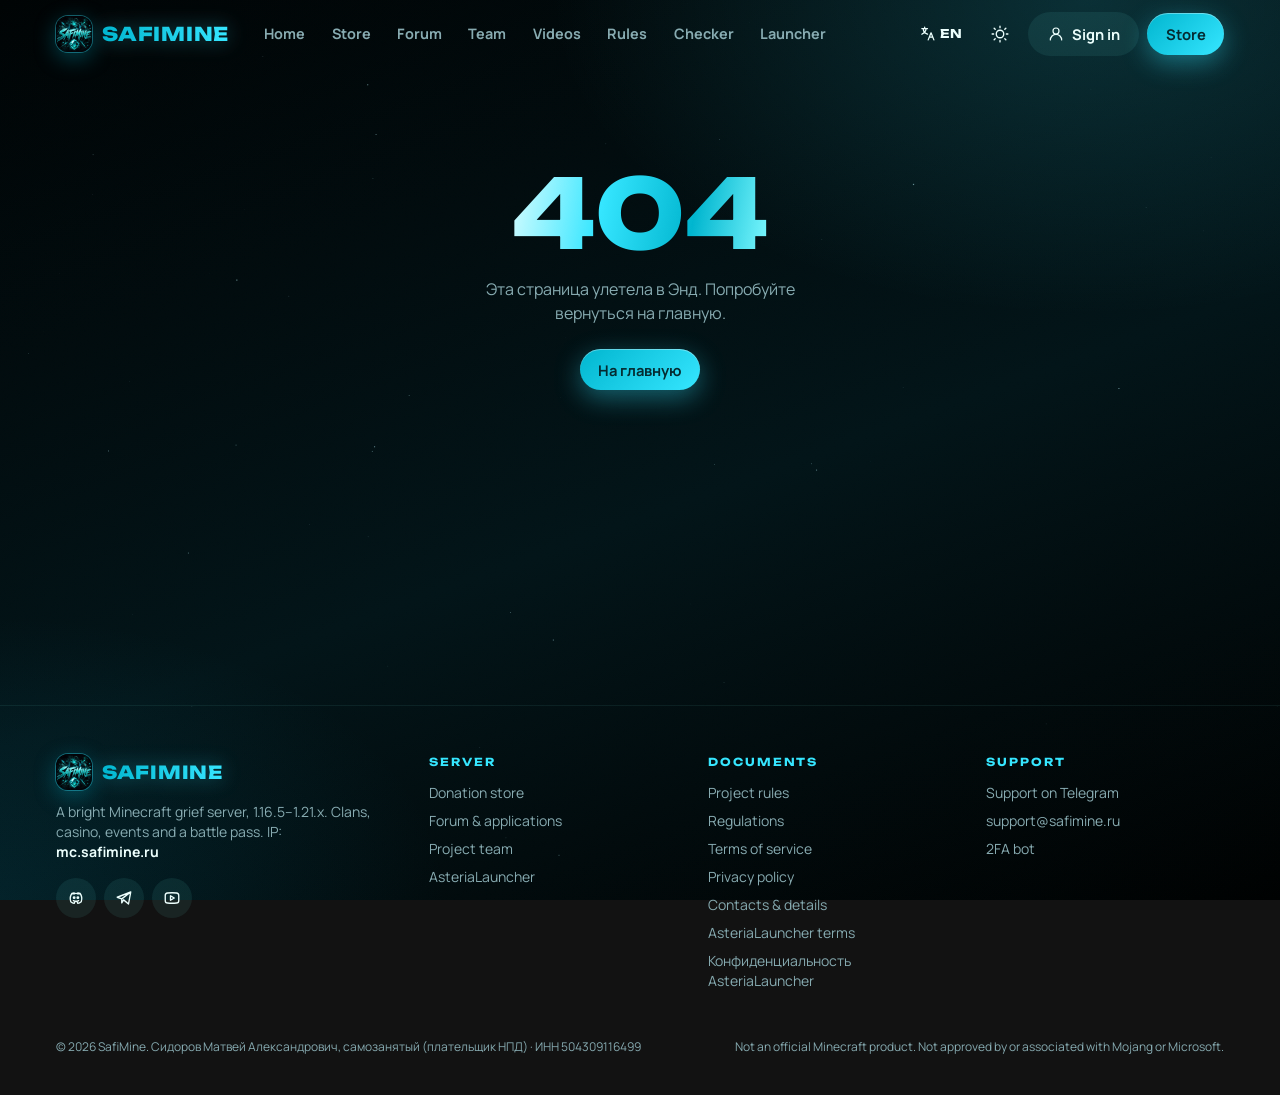
==== commit f4ab1ee8: "Profile balance, inventory, vouchers, Telegram check through the bot, new Asteria/Custom icons Co-Au" ====
--- a/account/index.html
+++ b/account/index.html
@@ -11,8 +11,8 @@
     <meta name="theme-color" content="#000304" />
     <link rel="icon" type="image/png" href="/favicon.png" />
     <link rel="apple-touch-icon" href="/apple-touch-icon.png" />
-    <script type="module" crossorigin src="/assets/index-CNbujR1P.js"></script>
-    <link rel="stylesheet" crossorigin href="/assets/index-BmuQqCeH.css">
+    <script type="module" crossorigin src="/assets/index-CQuGcZ4R.js"></script>
+    <link rel="stylesheet" crossorigin href="/assets/index-hfC2W4Lm.css">
   </head>
   <body>
     <div id="root"></div>
--- a/assets/index-hfC2W4Lm.css
+++ b/assets/index-hfC2W4Lm.css
@@ -0,0 +1 @@
+@font-face{font-family:Manrope Variable;font-style:normal;font-display:swap;font-weight:200 800;src:url([data-uri]) format("woff2-variations");unicode-range:U+0460-052F,U+1C80-1C8A,U+20B4,U+2DE0-2DFF,U+A640-A69F,U+FE2E-FE2F}@font-face{font-family:Manrope Variable;font-style:normal;font-display:swap;font-weight:200 800;src:url(/assets/manrope-cyrillic-wght-normal-Dvxsihut.woff2) format("woff2-variations");unicode-range:U+0301,U+0400-045F,U+0490-0491,U+04B0-04B1,U+2116}@font-face{font-family:Manrope Variable;font-style:normal;font-display:swap;font-weight:200 800;src:url(/assets/manrope-greek-wght-normal-DL7QRZyv.woff2) format("woff2-variations");unicode-range:U+0370-0377,U+037A-037F,U+0384-038A,U+038C,U+038E-03A1,U+03A3-03FF}@font-face{font-family:Manrope Variable;font-style:normal;font-display:swap;font-weight:200 800;src:url(/assets/manrope-vietnamese-wght-normal-usUDDRr7.woff2) format("woff2-variations");unicode-range:U+0102-0103,U+0110-0111,U+0128-0129,U+0168-0169,U+01A0-01A1,U+01AF-01B0,U+0300-0301,U+0303-0304,U+0308-0309,U+0323,U+0329,U+1EA0-1EF9,U+20AB}@font-face{font-family:Manrope Variable;font-style:normal;font-display:swap;font-weight:200 800;src:url(/assets/manrope-latin-ext-wght-normal-Ch3YOpNY.woff2) format("woff2-variations");unicode-range:U+0100-02BA,U+02BD-02C5,U+02C7-02CC,U+02CE-02D7,U+02DD-02FF,U+0304,U+0308,U+0329,U+1D00-1DBF,U+1E00-1E9F,U+1EF2-1EFF,U+2020,U+20A0-20AB,U+20AD-20C0,U+2113,U+2C60-2C7F,U+A720-A7FF}@font-face{font-family:Manrope Variable;font-style:normal;font-display:swap;font-weight:200 800;src:url(/assets/manrope-latin-wght-normal-DHIcAJRg.woff2) format("woff2-variations");unicode-range:U+0000-00FF,U+0131,U+0152-0153,U+02BB-02BC,U+02C6,U+02DA,U+02DC,U+0304,U+0308,U+0329,U+2000-206F,U+20AC,U+2122,U+2191,U+2193,U+2212,U+2215,U+FEFF,U+FFFD}@font-face{font-family:Unbounded Variable;font-style:normal;font-display:swap;font-weight:200 900;src:url([data-uri]) format("woff2-variations");unicode-range:U+0460-052F,U+1C80-1C8A,U+20B4,U+2DE0-2DFF,U+A640-A69F,U+FE2E-FE2F}@font-face{font-family:Unbounded Variable;font-style:normal;font-display:swap;font-weight:200 900;src:url(/assets/unbounded-cyrillic-wght-normal-C627f1f8.woff2) format("woff2-variations");unicode-range:U+0301,U+0400-045F,U+0490-0491,U+04B0-04B1,U+2116}@font-face{font-family:Unbounded Variable;font-style:normal;font-display:swap;font-weight:200 900;src:url(/assets/unbounded-vietnamese-wght-normal-rat7GD3o.woff2) format("woff2-variations");unicode-range:U+0102-0103,U+0110-0111,U+0128-0129,U+0168-0169,U+01A0-01A1,U+01AF-01B0,U+0300-0301,U+0303-0304,U+0308-0309,U+0323,U+0329,U+1EA0-1EF9,U+20AB}@font-face{font-family:Unbounded Variable;font-style:normal;font-display:swap;font-weight:200 900;src:url(/assets/unbounded-latin-ext-wght-normal-D6H-S6MW.woff2) format("woff2-variations");unicode-range:U+0100-02BA,U+02BD-02C5,U+02C7-02CC,U+02CE-02D7,U+02DD-02FF,U+0304,U+0308,U+0329,U+1D00-1DBF,U+1E00-1E9F,U+1EF2-1EFF,U+2020,U+20A0-20AB,U+20AD-20C0,U+2113,U+2C60-2C7F,U+A720-A7FF}@font-face{font-family:Unbounded Variable;font-style:normal;font-display:swap;font-weight:200 900;src:url(/assets/unbounded-latin-wght-normal-D5afBTBx.woff2) format("woff2-variations");unicode-range:U+0000-00FF,U+0131,U+0152-0153,U+02BB-02BC,U+02C6,U+02DA,U+02DC,U+0304,U+0308,U+0329,U+2000-206F,U+20AC,U+2122,U+2191,U+2193,U+2212,U+2215,U+FEFF,U+FFFD}*,:before,:after{--tw-border-spacing-x: 0;--tw-border-spacing-y: 0;--tw-translate-x: 0;--tw-translate-y: 0;--tw-rotate: 0;--tw-skew-x: 0;--tw-skew-y: 0;--tw-scale-x: 1;--tw-scale-y: 1;--tw-pan-x: ;--tw-pan-y: ;--tw-pinch-zoom: ;--tw-scroll-snap-strictness: proximity;--tw-gradient-from-position: ;--tw-gradient-via-position: ;--tw-gradient-to-position: ;--tw-ordinal: ;--tw-slashed-zero: ;--tw-numeric-figure: ;--tw-numeric-spacing: ;--tw-numeric-fraction: ;--tw-ring-inset: ;--tw-ring-offset-width: 0px;--tw-ring-offset-color: #fff;--tw-ring-color: rgb(59 130 246 / .5);--tw-ring-offset-shadow: 0 0 #0000;--tw-ring-shadow: 0 0 #0000;--tw-shadow: 0 0 #0000;--tw-shadow-colored: 0 0 #0000;--tw-blur: ;--tw-brightness: ;--tw-contrast: ;--tw-grayscale: ;--tw-hue-rotate: ;--tw-invert: ;--tw-saturate: ;--tw-sepia: ;--tw-drop-shadow: ;--tw-backdrop-blur: ;--tw-backdrop-brightness: ;--tw-backdrop-contrast: ;--tw-backdrop-grayscale: ;--tw-backdrop-hue-rotate: ;--tw-backdrop-invert: ;--tw-backdrop-opacity: ;--tw-backdrop-saturate: ;--tw-backdrop-sepia: ;--tw-contain-size: ;--tw-contain-layout: ;--tw-contain-paint: ;--tw-contain-style: }::backdrop{--tw-border-spacing-x: 0;--tw-border-spacing-y: 0;--tw-translate-x: 0;--tw-translate-y: 0;--tw-rotate: 0;--tw-skew-x: 0;--tw-skew-y: 0;--tw-scale-x: 1;--tw-scale-y: 1;--tw-pan-x: ;--tw-pan-y: ;--tw-pinch-zoom: ;--tw-scroll-snap-strictness: proximity;--tw-gradient-from-position: ;--tw-gradient-via-position: ;--tw-gradient-to-position: ;--tw-ordinal: ;--tw-slashed-zero: ;--tw-numeric-figure: ;--tw-numeric-spacing: ;--tw-numeric-fraction: ;--tw-ring-inset: ;--tw-ring-offset-width: 0px;--tw-ring-offset-color: #fff;--tw-ring-color: rgb(59 130 246 / .5);--tw-ring-offset-shadow: 0 0 #0000;--tw-ring-shadow: 0 0 #0000;--tw-shadow: 0 0 #0000;--tw-shadow-colored: 0 0 #0000;--tw-blur: ;--tw-brightness: ;--tw-contrast: ;--tw-grayscale: ;--tw-hue-rotate: ;--tw-invert: ;--tw-saturate: ;--tw-sepia: ;--tw-drop-shadow: ;--tw-backdrop-blur: ;--tw-backdrop-brightness: ;--tw-backdrop-contrast: ;--tw-backdrop-grayscale: ;--tw-backdrop-hue-rotate: ;--tw-backdrop-invert: ;--tw-backdrop-opacity: ;--tw-backdrop-saturate: ;--tw-backdrop-sepia: ;--tw-contain-size: ;--tw-contain-layout: ;--tw-contain-paint: ;--tw-contain-style: }*,:before,:after{box-sizing:border-box;border-width:0;border-style:solid;border-color:#e5e7eb}:before,:after{--tw-content: ""}html,:host{line-height:1.5;-webkit-text-size-adjust:100%;-moz-tab-size:4;-o-tab-size:4;tab-size:4;font-family:ui-sans-serif,system-ui,sans-serif,"Apple Color Emoji","Segoe UI Emoji",Segoe UI Symbol,"Noto Color Emoji";font-feature-settings:normal;font-variation-settings:normal;-webkit-tap-highlight-color:transparent}body{margin:0;line-height:inherit}hr{height:0;color:inherit;border-top-width:1px}abbr:where([title]){-webkit-text-decoration:underline dotted;text-decoration:underline dotted}h1,h2,h3,h4,h5,h6{font-size:inherit;font-weight:inherit}a{color:inherit;text-decoration:inherit}b,strong{font-weight:bolder}code,kbd,samp,pre{font-family:ui-monospace,SFMono-Regular,Menlo,Monaco,Consolas,Liberation Mono,Courier New,monospace;font-feature-settings:normal;font-variation-settings:normal;font-size:1em}small{font-size:80%}sub,sup{font-size:75%;line-height:0;position:relative;vertical-align:baseline}sub{bottom:-.25em}sup{top:-.5em}table{text-indent:0;border-color:inherit;border-collapse:collapse}button,input,optgroup,select,textarea{font-family:inherit;font-feature-settings:inherit;font-variation-settings:inherit;font-size:100%;font-weight:inherit;line-height:inherit;letter-spacing:inherit;color:inherit;margin:0;padding:0}button,select{text-transform:none}button,input:where([type=button]),input:where([type=reset]),input:where([type=submit]){-webkit-appearance:button;background-color:transparent;background-image:none}:-moz-focusring{outline:auto}:-moz-ui-invalid{box-shadow:none}progress{vertical-align:baseline}::-webkit-inner-spin-button,::-webkit-outer-spin-button{height:auto}[type=search]{-webkit-appearance:textfield;outline-offset:-2px}::-webkit-search-decoration{-webkit-appearance:none}::-webkit-file-upload-button{-webkit-appearance:button;font:inherit}summary{display:list-item}blockquote,dl,dd,h1,h2,h3,h4,h5,h6,hr,figure,p,pre{margin:0}fieldset{margin:0;padding:0}legend{padding:0}ol,ul,menu{list-style:none;margin:0;padding:0}dialog{padding:0}textarea{resize:vertical}input::-moz-placeholder,textarea::-moz-placeholder{opacity:1;color:#9ca3af}input::placeholder,textarea::placeholder{opacity:1;color:#9ca3af}button,[role=button]{cursor:pointer}:disabled{cursor:default}img,svg,video,canvas,audio,iframe,embed,object{display:block;vertical-align:middle}img,video{max-width:100%;height:auto}[hidden]:where(:not([hidden=until-found])){display:none}:root{color-scheme:dark;--a1:#00B5CF;--a2:#35E6FF;--a3:#0891b2;--pink:#7df9ff;--bg1:#000304;--bg2:#021418;--bg3:#000101;--glass:rgba(6,20,24,.58);--glass-line:rgba(120,255,240,.08);--card:rgba(10,30,36,.55);--line:rgba(140,255,240,.075);--text:#ecfffd;--muted:#86aab0;--chip:rgba(34,211,238,.1);--hover:rgba(120,255,240,.06);--btn-bg:rgba(120,255,240,.08);--pill-bg:rgba(120,255,240,.08);--input-bg:rgba(4,18,22,.75);--input-line:rgba(140,255,240,.1);--pop-bg:rgba(4,16,20,.94);--shadow:0 10px 30px rgba(0,0,0,.35),inset 0 1px 0 rgba(255,255,255,.04);--shadow-lg:0 24px 70px rgba(0,0,0,.55);--ok:#34d399;--warn:#fbbf24;--bad:#f87171}[data-theme=light]{color-scheme:light;--a1:#0891b2;--a2:#00B5CF;--a3:#0e7490;--pink:#0891b2;--bg1:#f4fbff;--bg2:#e8f4ff;--bg3:#f3efff;--glass:rgba(255,255,255,.72);--glass-line:rgba(255,255,255,.9);--card:#ffffff;--line:rgba(8,80,120,.1);--text:#0a1b2e;--muted:#5b6f86;--chip:rgba(6,182,212,.09);--hover:rgba(6,182,212,.07);--btn-bg:#ffffff;--pill-bg:#ffffff;--input-bg:#ffffff;--input-line:rgba(8,80,120,.16);--pop-bg:rgba(255,255,255,.98);--shadow:0 1px 2px rgba(8,50,90,.05),0 10px 30px -8px rgba(8,80,140,.14);--shadow-lg:0 30px 60px -20px rgba(8,80,140,.25);--ok:#059669;--warn:#d97706;--bad:#dc2626}[data-theme=light] body{background:radial-gradient(ellipse 55% 45% at 90% -5%,rgba(6,182,212,.18),transparent 70%),radial-gradient(ellipse 45% 40% at -5% 30%,rgba(0,181,207,.1),transparent 70%),radial-gradient(ellipse 50% 40% at 50% 110%,rgba(53,230,255,.12),transparent 70%),linear-gradient(180deg,var(--bg1),var(--bg2) 50%,var(--bg3));background-attachment:fixed}[data-theme=light] body:after{opacity:.025}[data-theme=light] .btn{border-color:var(--line);box-shadow:0 1px 2px #08325a0f}[data-theme=light] .btn-primary{color:#fff;border:0;box-shadow:0 8px 22px -6px color-mix(in srgb,var(--a2) 60%,transparent),inset 0 1px #ffffff59}[data-theme=light] .pill{border-color:var(--line)}[data-theme=light] .card{border-color:#08507814}[data-theme=light] .card-hover:hover{box-shadow:0 24px 50px -18px #08508c47,0 0 0 1px color-mix(in srgb,var(--a2) 30%,transparent)}[data-theme=light] .nav.scrolled{background:#ffffffc7}[data-theme=light] .codebox{color:#475569;background:#f8fafc}[data-theme=light] .rank-tag{filter:drop-shadow(0 2px 6px color-mix(in srgb,var(--c) 45%,transparent))}[data-theme=light] .tone-info{color:#475569}.hero{--text:#ecfffd;--muted:#a9c4c9;--glass:rgba(6,20,24,.58);--glass-line:rgba(120,255,240,.1);--chip:rgba(34,211,238,.12);--card:rgba(10,30,36,.6);color:var(--text)}html{scroll-behavior:smooth;overflow-x:clip}body{overflow-x:clip;margin:0;min-height:100vh;color:var(--text);font-family:Manrope Variable,Inter,Segoe UI,system-ui,sans-serif;-webkit-font-smoothing:antialiased;background:radial-gradient(ellipse 60% 50% at 85% 0%,color-mix(in srgb,var(--a2) 16%,transparent),transparent 70%),radial-gradient(ellipse 50% 45% at 0% 100%,color-mix(in srgb,var(--a3) 14%,transparent),transparent 70%),linear-gradient(160deg,var(--bg1),var(--bg2) 55%,var(--bg3));background-attachment:fixed}body:after{content:"";position:fixed;top:0;right:0;bottom:0;left:0;pointer-events:none;z-index:60;opacity:.045;mix-blend-mode:overlay;background-image:url("data:image/svg+xml,%3Csvg xmlns='http://www.w3.org/2000/svg' width='160' height='160'%3E%3Cfilter id='n'%3E%3CfeTurbulence type='fractalNoise' baseFrequency='.9' numOctaves='2' stitchTiles='stitch'/%3E%3C/filter%3E%3Crect width='100%25' height='100%25' filter='url(%23n)'/%3E%3C/svg%3E")}::-moz-selection{background:color-mix(in srgb,var(--a2) 40%,transparent)}::selection{background:color-mix(in srgb,var(--a2) 40%,transparent)}::-webkit-scrollbar{width:10px;height:10px}::-webkit-scrollbar-thumb{background:color-mix(in srgb,var(--a2) 22%,transparent);border-radius:99px;border:3px solid transparent;background-clip:padding-box}a{color:inherit;text-decoration:none}button{cursor:pointer}button:focus-visible,a:focus-visible,input:focus-visible,textarea:focus-visible,select:focus-visible{outline:2px solid var(--a2);outline-offset:2px}.font-display,h1,h2,h3{font-family:Unbounded Variable,Manrope Variable,system-ui,sans-serif;letter-spacing:-.01em}.muted{color:var(--muted)}.wrap{max-width:1200px;margin:0 auto;padding:0 16px}.glass{background:var(--glass);backdrop-filter:blur(20px) saturate(1.2);-webkit-backdrop-filter:blur(20px) saturate(1.2);border:1px solid var(--glass-line);box-shadow:var(--shadow-lg);border-radius:22px}.card{background:var(--card);border:1px solid var(--line);box-shadow:var(--shadow);border-radius:22px;position:relative}.card-hover{transition:transform .25s cubic-bezier(.2,.8,.2,1),border-color .25s,box-shadow .25s}.card-hover:hover{transform:translateY(-3px);border-color:color-mix(in srgb,var(--a2) 35%,transparent);box-shadow:0 18px 50px #00000073,0 0 0 1px color-mix(in srgb,var(--a2) 14%,transparent)}.chip{background:var(--chip);border-radius:14px}.kpi{border-radius:20px;padding:16px;background:var(--card);border:1px solid var(--line);position:relative;overflow:hidden}.kpi:before{content:"";position:absolute;right:-30px;top:-30px;width:110px;height:110px;border-radius:50%;background:radial-gradient(circle,color-mix(in srgb,var(--a2) 28%,transparent),transparent 70%)}.grad-text{background:linear-gradient(90deg,var(--text),color-mix(in srgb,var(--a2) 80%,var(--text)));-webkit-background-clip:text;background-clip:text;color:transparent}.grad-anime{background:linear-gradient(100deg,#d8fdff,#35e6ff 35%,#00b5cf 70%,#7df9ff);-webkit-background-clip:text;background-clip:text;color:transparent}[data-theme=light] .grad-anime:not(.hero .grad-anime){background:linear-gradient(100deg,#0e7490,#0891b2 45%,#0369a1);-webkit-background-clip:text;background-clip:text;color:transparent}.section-label{font-family:Unbounded Variable,sans-serif;font-weight:700;font-size:11px;letter-spacing:.18em;text-transform:uppercase;color:var(--a2)}.jp{font-family:Unbounded Variable,system-ui;letter-spacing:.3em;font-size:11px;color:color-mix(in srgb,var(--a2) 55%,transparent)}.btn{display:inline-flex;align-items:center;justify-content:center;gap:.5rem;border-radius:999px;padding:.6rem 1.15rem;font-weight:700;font-size:.92rem;background:var(--btn-bg);color:var(--text);border:1px solid transparent;transition:transform .15s,border-color .15s,box-shadow .15s,background .15s,filter .15s;white-space:nowrap}.btn:hover{transform:translateY(-1px);border-color:color-mix(in srgb,var(--a2) 55%,transparent);box-shadow:0 0 0 3px color-mix(in srgb,var(--a2) 12%,transparent)}.btn:active{transform:translateY(0) scale(.98)}.btn:disabled{opacity:.5;transform:none;cursor:default;box-shadow:none}.btn-primary{background:linear-gradient(135deg,var(--a1),var(--a2));color:#042a30;border:0;box-shadow:0 8px 26px color-mix(in srgb,var(--a2) 38%,transparent),inset 0 1px #ffffff59}.btn-primary:hover{border-color:transparent;filter:brightness(1.06);box-shadow:0 10px 34px color-mix(in srgb,var(--a2) 60%,transparent),inset 0 1px #ffffff73}.btn-ghost{background:transparent}.btn-ghost:hover{background:var(--hover);box-shadow:none;border-color:transparent}.btn-danger{background:color-mix(in srgb,var(--bad) 16%,transparent);color:var(--bad)}.btn-sm{padding:.38rem .8rem;font-size:.8rem}.pill{display:inline-flex;align-items:center;gap:.4rem;padding:.35rem .75rem;border-radius:999px;font-size:.78rem;font-weight:700;background:var(--pill-bg);color:var(--text);border:1px solid transparent;transition:.2s;white-space:nowrap}.pill.on{background:linear-gradient(135deg,var(--a1),var(--a2));color:#042a30}button.pill:hover{border-color:color-mix(in srgb,var(--a2) 40%,transparent)}.input,input.input,textarea.input,select.input{width:100%;background:var(--input-bg);border:1px solid var(--input-line);border-radius:14px;padding:.7rem .9rem;color:var(--text);font:inherit;transition:border-color .15s,box-shadow .15s}.input:focus{outline:none;border-color:color-mix(in srgb,var(--a2) 60%,transparent);box-shadow:0 0 0 4px color-mix(in srgb,var(--a2) 14%,transparent)}textarea.input{min-height:110px;resize:vertical}select.input option{background:var(--bg2)}.label{font-size:.82rem;font-weight:700;margin-bottom:.4rem;display:block}input[type=range]{accent-color:var(--a2);width:100%}.badge{font-family:Unbounded Variable,sans-serif;font-weight:700;font-size:10px;letter-spacing:.06em;text-transform:uppercase;padding:.3rem .55rem;border-radius:8px;white-space:nowrap}.tone-mute{background:#fbbf2424;color:#fcd34d}.tone-ban{background:#f8717126;color:#fca5a5}.tone-warn{background:#818cf829;color:#c7d2fe}.tone-ok{background:#34d39926;color:#6ee7b7}.tone-info{background:var(--chip);color:var(--muted)}.tone-perm{background:#450a0a;color:#fecaca}[data-theme=light] .tone-mute{color:#92400e}[data-theme=light] .tone-ban{color:#b91c1c}[data-theme=light] .tone-warn{color:#3730a3}[data-theme=light] .tone-ok{color:#047857}.nav{position:sticky;top:0;z-index:40;transition:background .25s,box-shadow .25s,border-color .25s;border-bottom:1px solid transparent}.nav.scrolled{background:color-mix(in srgb,var(--bg1) 72%,transparent);backdrop-filter:blur(18px);-webkit-backdrop-filter:blur(18px);border-color:var(--line)}.navlink{position:relative;padding:.5rem .7rem;border-radius:999px;font-weight:700;font-size:.9rem;color:var(--muted);transition:color .15s,background .15s}.navlink:hover{color:var(--text);background:var(--hover)}.navlink.active{color:var(--text);background:var(--chip)}.navlink.active:after{content:"";position:absolute;left:50%;bottom:-2px;width:18px;height:3px;margin-left:-9px;border-radius:3px;background:linear-gradient(90deg,var(--a1),var(--a2));box-shadow:0 0 12px var(--a2)}.grid>*{min-width:0}.hero{position:relative;overflow:hidden;border-radius:32px;min-height:560px}.hero-img{position:absolute;top:0;right:0;bottom:0;left:0;width:100%;height:100%;-o-object-fit:cover;object-fit:cover;transform:scale(1.04);animation:heroPan 26s ease-in-out infinite alternate}@keyframes heroPan{to{transform:scale(1.12) translate(-1.5%,-1%)}}.hero-shade{position:absolute;top:0;right:0;bottom:0;left:0;background:linear-gradient(90deg,#010507eb,#01050799 45%,#0105071a),linear-gradient(0deg,rgba(1,5,7,.85),transparent 45%)}.speedlines{position:absolute;top:-50%;right:-50%;bottom:-50%;left:-50%;background:repeating-conic-gradient(from 0deg at 75% 40%,transparent 0deg 3deg,rgba(255,255,255,.035) 3deg 3.6deg);-webkit-mask-image:radial-gradient(circle at 75% 40%,transparent 12%,#000 60%);mask-image:radial-gradient(circle at 75% 40%,transparent 12%,#000 60%);animation:spin 120s linear infinite;pointer-events:none}@keyframes spin{to{transform:rotate(360deg)}}.ip-box{display:inline-flex;align-items:center;gap:.75rem;padding:.45rem .5rem .45rem 1rem;border-radius:999px;background:#00000073;border:1px solid rgba(255,255,255,.12);-webkit-backdrop-filter:blur(10px);backdrop-filter:blur(10px)}.dot{width:9px;height:9px;border-radius:50%;background:var(--ok);box-shadow:0 0 color-mix(in srgb,var(--ok) 60%,transparent);animation:ping 1.8s infinite}.dot.off{background:var(--bad);animation:none}@keyframes ping{70%{box-shadow:0 0 0 9px transparent}to{box-shadow:0 0 0 0 transparent}}.rank{overflow:hidden;isolation:isolate}.rank:before{content:"";position:absolute;top:0;right:0;bottom:0;left:0;z-index:-1;background:radial-gradient(120% 70% at 50% -10%,color-mix(in srgb,var(--c) 30%,transparent),transparent 60%);opacity:.9;transition:opacity .3s}.rank:hover:before{opacity:1}.rank .icon{image-rendering:pixelated;filter:drop-shadow(0 6px 14px color-mix(in srgb,var(--c) 70%,transparent));transition:transform .4s cubic-bezier(.2,.8,.2,1)}.rank:hover .icon:not(.emblem-rp .icon){transform:translateY(-4px) rotate(-8deg) scale(1.08)}.ribbon{position:absolute;top:14px;right:-34px;transform:rotate(35deg);padding:.2rem 2.6rem;font-size:10px;font-weight:800;letter-spacing:.08em;background:linear-gradient(90deg,#00b5cf,#35e6ff);color:#012a30}.pix{image-rendering:pixelated}.emblem{position:relative;display:grid;place-items:center;border-radius:24px;flex:none}.emblem:before{content:"";position:absolute;top:0;right:0;bottom:0;left:0;border-radius:inherit;background:radial-gradient(circle at 50% 40%,color-mix(in srgb,var(--c,var(--a2)) 38%,transparent),transparent 70%)}.emblem-rp{background:linear-gradient(145deg,color-mix(in srgb,var(--c) 30%,transparent),color-mix(in srgb,var(--c) 8%,transparent));border:1px solid color-mix(in srgb,var(--c) 45%,transparent);box-shadow:0 10px 30px color-mix(in srgb,var(--c) 30%,transparent),inset 0 1px #ffffff40;transform:rotate(45deg) scale(.82)}.emblem-rp .icon{transform:rotate(-45deg);border-radius:6px;box-shadow:0 0 0 2px #00000040}.emblem-rp:after{content:"";position:absolute;top:-6px;right:-6px;bottom:-6px;left:-6px;border-radius:28px;border:1px dashed color-mix(in srgb,var(--c) 40%,transparent);animation:spin 24s linear infinite}.rank:hover .emblem-rp{transform:rotate(45deg) scale(.9);transition:transform .4s cubic-bezier(.2,.8,.2,1)}.rank-tag{filter:drop-shadow(0 2px 8px color-mix(in srgb,var(--c) 70%,transparent))}.forum-cat{overflow:hidden}.forum-cat:before{content:"";position:absolute;top:0;right:0;bottom:0;left:0;border-radius:inherit;background:radial-gradient(130% 75% at 0% 0%,color-mix(in srgb,var(--c) 24%,transparent),transparent 65%);pointer-events:none}[data-theme=light] .forum-cat:before{background:radial-gradient(130% 75% at 0% 0%,color-mix(in srgb,var(--c) 12%,transparent),transparent 65%)}.forum-cat>*{position:relative}.forum-cat-top{position:relative}.forum-cat-ic{width:52px;height:52px;border-radius:16px;display:grid;place-items:center;flex:none;color:#fff;background:linear-gradient(135deg,var(--c),color-mix(in srgb,var(--c) 55%,#000));box-shadow:0 10px 24px color-mix(in srgb,var(--c) 40%,transparent),inset 0 1px #ffffff4d}.ev{overflow:hidden;isolation:isolate}.ev:before{content:"";position:absolute;top:0;right:0;bottom:0;left:0;z-index:-1;background:radial-gradient(120% 90% at 0% 0%,color-mix(in srgb,var(--c) 30%,transparent),transparent 60%)}.ev-head{width:56px;height:56px;border-radius:16px;display:grid;place-items:center;background:color-mix(in srgb,var(--c) 14%,transparent);box-shadow:0 0 24px color-mix(in srgb,var(--c) 35%,transparent);flex:none;transition:transform .3s}.ev:hover .ev-head{transform:rotate(-6deg) scale(1.06)}.topup-track{position:relative;height:10px;border-radius:99px;background:var(--chip);overflow:hidden}.topup-fill{position:absolute;inset:0 auto 0 0;border-radius:99px;background:linear-gradient(90deg,var(--a1),var(--a2),#a5b4fc);box-shadow:0 0 18px color-mix(in srgb,var(--a2) 70%,transparent);transition:width .35s cubic-bezier(.2,.8,.2,1)}.shine{position:relative;overflow:hidden}.shine:after{content:"";position:absolute;top:0;right:0;bottom:0;left:0;background:linear-gradient(110deg,transparent 30%,rgba(255,255,255,.28) 50%,transparent 70%);transform:translate(-100%);animation:shine 3.2s ease-in-out infinite}@keyframes shine{60%,to{transform:translate(100%)}}.ticker{-webkit-mask-image:linear-gradient(90deg,transparent,#000 6%,#000 94%,transparent);mask-image:linear-gradient(90deg,transparent,#000 6%,#000 94%,transparent)}.ticker-run{display:flex;gap:10px;width:-moz-max-content;width:max-content;animation:tick 40s linear infinite}.ticker:hover .ticker-run{animation-play-state:paused}@keyframes tick{to{transform:translate(-50%)}}.fx{position:fixed;top:0;right:0;bottom:0;left:0;pointer-events:none;z-index:0}main,footer{position:relative;z-index:1}.reveal{opacity:0;translate:0 18px;transition:opacity .7s ease,translate .7s cubic-bezier(.2,.8,.2,1),transform .25s cubic-bezier(.2,.8,.2,1),border-color .25s,box-shadow .25s}.reveal.in{opacity:1;translate:none}.overlay{position:fixed;top:0;right:0;bottom:0;left:0;z-index:70;background:#0004069e;-webkit-backdrop-filter:blur(6px);backdrop-filter:blur(6px);display:flex;align-items:center;justify-content:center;padding:16px;animation:fade .2s}.modal{width:100%;max-width:520px;max-height:calc(100vh - 32px);overflow:auto;background:var(--pop-bg);border:1px solid var(--glass-line);border-radius:26px;box-shadow:var(--shadow-lg);animation:pop .25s cubic-bezier(.2,.9,.3,1.2)}@keyframes fade{0%{opacity:0}}@keyframes pop{0%{opacity:0;transform:translateY(10px) scale(.97)}}.toast{position:fixed;left:50%;bottom:24px;transform:translate(-50%);z-index:80;animation:pop .25s}.skeleton{background:linear-gradient(90deg,var(--chip),color-mix(in srgb,var(--a2) 16%,transparent),var(--chip));background-size:200% 100%;animation:sk 1.4s infinite;border-radius:12px}@keyframes sk{to{background-position:-200% 0}}.spin{width:16px;height:16px;border-radius:50%;border:2px solid currentColor;border-right-color:transparent;animation:spin .7s linear infinite;display:inline-block}.prose-sm p{margin:.5rem 0;line-height:1.7}.prose-sm h2{font-size:1.15rem;margin:1.6rem 0 .5rem}.prose-sm ul{margin:.4rem 0;padding-left:1.2rem;list-style:disc}.prose-sm li{margin:.25rem 0;line-height:1.6}.codebox{font:12px/1.7 ui-monospace,Consolas,monospace;background:var(--input-bg);border:1px solid var(--line);border-radius:12px;padding:10px 12px;color:var(--muted)}.table{width:100%;border-collapse:collapse;font-size:.87rem}.table th{text-align:left;color:var(--muted);font-weight:700;font-size:.75rem;text-transform:uppercase;letter-spacing:.06em;padding:.6rem .7rem;border-bottom:1px solid var(--line)}.table td{padding:.6rem .7rem;border-bottom:1px solid var(--line);vertical-align:top}.table tr:hover td{background:var(--hover)}@media (prefers-reduced-motion:reduce){*{animation:none!important;transition:none!important}.reveal{opacity:1;translate:none}}.wordmark{font-family:Unbounded Variable,Manrope Variable,system-ui,sans-serif;font-weight:800;letter-spacing:.04em;font-size:.86em;background:linear-gradient(90deg,#00b5cf,#35e6ff);-webkit-background-clip:text;background-clip:text;color:transparent;filter:drop-shadow(0 0 10px rgba(53,230,255,.35))}.logo-img{border-radius:12px;box-shadow:0 0 0 1px #35e6ff59,0 6px 22px #00b5cf59}.hero-logo{width:min(420px,100%);border-radius:36px;box-shadow:0 0 0 1px #35e6ff4d,0 30px 90px #00b5cf73;animation:float1 7s ease-in-out infinite}@keyframes float1{50%{transform:translateY(-10px)}}.topup-range{-webkit-appearance:none;-moz-appearance:none;appearance:none;width:100%;height:10px;border-radius:99px;outline:none;cursor:pointer;background:linear-gradient(90deg,var(--a1),var(--a2) var(--p),var(--chip) var(--p))}.topup-range::-webkit-slider-thumb{-webkit-appearance:none;-moz-appearance:none;appearance:none;width:24px;height:24px;border-radius:50%;background:#fff;border:4px solid var(--a2);box-shadow:0 0 0 6px color-mix(in srgb,var(--a2) 22%,transparent),0 4px 14px #0006;-webkit-transition:transform .15s;transition:transform .15s}.topup-range::-webkit-slider-thumb:hover{transform:scale(1.12)}.topup-range::-moz-range-thumb{width:18px;height:18px;border-radius:50%;background:#fff;border:4px solid var(--a2)}select.input{-webkit-appearance:none;-moz-appearance:none;appearance:none;padding-right:2.6rem;background-image:url("data:image/svg+xml,%3Csvg xmlns='http://www.w3.org/2000/svg' width='16' height='16' viewBox='0 0 24 24' fill='none' stroke='%2335E6FF' stroke-width='2.4' stroke-linecap='round' stroke-linejoin='round'%3E%3Cpath d='M6 9l6 6 6-6'/%3E%3C/svg%3E");background-repeat:no-repeat;background-position:right .9rem center}select.input option{background:#04171b;color:#e6fbff}[data-theme=light] select.input option{background:#fff;color:#0a1b2e}.dd{position:relative}.dd-list{position:absolute;z-index:30;left:0;right:0;top:calc(100% + 6px);padding:6px;border-radius:16px;background:var(--pop-bg);border:1px solid var(--glass-line);box-shadow:var(--shadow-lg);animation:pop .15s}.dd-item{display:flex;align-items:center;gap:.6rem;width:100%;text-align:left;padding:.6rem .75rem;border-radius:11px;font-weight:600;font-size:.92rem;color:var(--text)}.dd-item:hover,.dd-item.on{background:var(--chip)}.dd-item.on{color:var(--a2)}.roul{position:relative;overflow:hidden;border-radius:20px;background:var(--input-bg);border:1px solid var(--line);-webkit-mask-image:linear-gradient(90deg,transparent,#000 12%,#000 88%,transparent);mask-image:linear-gradient(90deg,transparent,#000 12%,#000 88%,transparent)}.roul-strip{display:flex;gap:10px;padding:14px 0;will-change:transform}.roul-item{flex:none;width:120px;height:132px;border-radius:16px;display:flex;flex-direction:column;align-items:center;justify-content:center;gap:8px;text-align:center;padding:8px;font-size:12px;font-weight:700;background:linear-gradient(180deg,color-mix(in srgb,var(--c) 22%,transparent),color-mix(in srgb,var(--c) 6%,transparent));border:1px solid color-mix(in srgb,var(--c) 40%,transparent);border-bottom:3px solid var(--c)}.roul-item img{width:52px;height:52px;image-rendering:pixelated;filter:drop-shadow(0 6px 12px color-mix(in srgb,var(--c) 60%,transparent))}.roul-pointer{position:absolute;left:50%;top:0;bottom:0;width:3px;margin-left:-1.5px;background:linear-gradient(180deg,transparent,var(--a2),transparent);box-shadow:0 0 18px var(--a2);z-index:2}.roul-pointer:before,.roul-pointer:after{content:"";position:absolute;left:50%;margin-left:-8px;border:8px solid transparent}.roul-pointer:before{top:0;border-top-color:var(--a2)}.roul-pointer:after{bottom:0;border-bottom-color:var(--a2)}.rar-common{--c:#94a3b8}.rar-rare{--c:#38bdf8}.rar-epic{--c:#a855f7}.rar-legendary{--c:#facc15}.launcher-mock{transform:perspective(1200px) rotateY(-8deg) rotateX(3deg);box-shadow:0 40px 100px #0009,0 0 0 1px #35e6ff26;transition:transform .5s}.launcher-mock:hover{transform:perspective(1200px) rotateY(-2deg)}[data-theme=light] [style*="color: rgb("]:not([style*=background]):not(.hero *):not(.btn):not(.btn *){filter:brightness(.62) saturate(1.35)}[data-theme=light] .kpi:before{display:none}.toggle{display:flex;align-items:center;gap:12px;cursor:pointer;-webkit-user-select:none;-moz-user-select:none;user-select:none;padding:12px 14px;border-radius:16px;background:var(--chip);border:1px solid transparent;transition:border-color .15s,background .15s;text-align:left}.toggle:hover{border-color:color-mix(in srgb,var(--a2) 35%,transparent)}.toggle input,.check input{position:absolute;opacity:0;width:1px;height:1px;pointer-events:none}.toggle .sw{flex:none;width:42px;height:24px;border-radius:99px;background:color-mix(in srgb,var(--text) 16%,transparent);position:relative;transition:background .2s;order:2;margin-left:auto}.toggle .sw:after{content:"";position:absolute;top:3px;left:3px;width:18px;height:18px;border-radius:50%;background:#fff;box-shadow:0 2px 6px #00000040;transition:left .2s cubic-bezier(.3,1.4,.5,1)}.toggle input:checked+.sw{background:linear-gradient(135deg,var(--a1),var(--a2));box-shadow:0 0 14px color-mix(in srgb,var(--a2) 40%,transparent)}.toggle input:checked+.sw:after{left:21px}.toggle input:focus-visible+.sw{outline:2px solid var(--a2);outline-offset:2px}.check{display:inline-flex;align-items:center;gap:10px;cursor:pointer;-webkit-user-select:none;-moz-user-select:none;user-select:none;position:relative}.check .box{width:22px;height:22px;border-radius:8px;display:grid;place-items:center;flex:none;border:1.5px solid color-mix(in srgb,var(--text) 28%,transparent);color:transparent;transition:.15s;background:var(--input-bg,transparent)}.check input:checked+.box{background:linear-gradient(135deg,var(--a1),var(--a2));border-color:transparent;color:#042a30;box-shadow:0 0 12px color-mix(in srgb,var(--a2) 35%,transparent)}.check input:focus-visible+.box{outline:2px solid var(--a2);outline-offset:2px}input[type=checkbox]:not(.toggle input):not(.check input){-moz-appearance:none;appearance:none;-webkit-appearance:none;width:20px;height:20px;border-radius:7px;border:1.5px solid color-mix(in srgb,var(--text) 28%,transparent);display:inline-grid;place-items:center;cursor:pointer;flex:none;transition:.15s;vertical-align:middle}input[type=checkbox]:not(.toggle input):not(.check input):checked{background:linear-gradient(135deg,var(--a1),var(--a2));border-color:transparent}input[type=checkbox]:not(.toggle input):not(.check input):checked:after{content:"";width:6px;height:10px;border:solid #042a30;border-width:0 2.5px 2.5px 0;transform:translateY(-1px) rotate(45deg)}input[type=radio]{-moz-appearance:none;appearance:none;-webkit-appearance:none;width:20px;height:20px;border-radius:50%;border:1.5px solid color-mix(in srgb,var(--text) 28%,transparent);display:inline-grid;place-items:center;cursor:pointer}input[type=radio]:checked{border-color:var(--a2)}input[type=radio]:checked:after{content:"";width:10px;height:10px;border-radius:50%;background:var(--a2)}.radio{width:18px;height:18px;border-radius:50%;border:1.5px solid color-mix(in srgb,var(--text) 30%,transparent);flex:none;display:grid;place-items:center;transition:.15s}.radio.on{border-color:var(--a2)}.radio.on:after{content:"";width:9px;height:9px;border-radius:50%;background:var(--a2);box-shadow:0 0 8px var(--a2)}.progress{height:8px;border-radius:99px;background:var(--chip);overflow:hidden}.progress>i{display:block;height:100%;border-radius:99px;background:linear-gradient(90deg,var(--a1),var(--a2));transition:width .3s}input[type=range]{accent-color:var(--a2)}[data-theme=light] .card{box-shadow:0 1px 2px #0f283c0d,0 8px 24px #0f283c0f}[data-theme=light] .chip,[data-theme=light] .toggle{background:color-mix(in srgb,var(--a2) 7%,#fff)}[data-theme=light] .pill{box-shadow:inset 0 0 0 1px #0f283c0f}[data-theme=light] .pill.on{color:#fff}[data-theme=light] .section-label{color:#0e7490}[data-theme=light] .codebox{background:#f3f8fa;color:#0f3a46}.overlay,.modal,textarea,select,.overflow-auto,.overflow-y-auto,.overflow-x-auto,iframe{overscroll-behavior:contain}.scroll-x{overflow-x:auto;scrollbar-width:none;-webkit-overflow-scrolling:touch}.scroll-x::-webkit-scrollbar{display:none}@media (max-width:640px){.hero{min-height:0;border-radius:24px}.card{border-radius:18px}.btn{padding:.6rem 1rem}.codebox{font-size:11.5px}.pill{white-space:nowrap}.table th,.table td{padding:.55rem .6rem}.section-label{font-size:10px;letter-spacing:.14em}.kpi{padding:12px}}.pointer-events-none{pointer-events:none}.invisible{visibility:hidden}.fixed{position:fixed}.absolute{position:absolute}.relative{position:relative}.inset-0{top:0;right:0;bottom:0;left:0}.-bottom-2{bottom:-.5rem}.-right-20{right:-5rem}.-right-24{right:-6rem}.-top-24{top:-6rem}.-top-28{top:-7rem}.bottom-0{bottom:0}.left-0{left:0}.left-3{left:.75rem}.left-6{left:1.5rem}.right-0{right:0}.right-2{right:.5rem}.right-3{right:.75rem}.right-4{right:1rem}.right-6{right:1.5rem}.top-0{top:0}.top-1\/2{top:50%}.top-2{top:.5rem}.top-3{top:.75rem}.top-\[120px\]{top:120px}.top-full{top:100%}.z-40{z-index:40}.z-50{z-index:50}.col-span-2{grid-column:span 2 / span 2}.col-span-full{grid-column:1 / -1}.-mx-4{margin-left:-1rem;margin-right:-1rem}.mx-auto{margin-left:auto;margin-right:auto}.-mt-14{margin-top:-3.5rem}.-mt-2{margin-top:-.5rem}.mb-1{margin-bottom:.25rem}.mb-1\.5{margin-bottom:.375rem}.mb-10{margin-bottom:2.5rem}.mb-2{margin-bottom:.5rem}.mb-3{margin-bottom:.75rem}.mb-4{margin-bottom:1rem}.mb-5{margin-bottom:1.25rem}.mb-6{margin-bottom:1.5rem}.mb-8{margin-bottom:2rem}.ml-1{margin-left:.25rem}.ml-2{margin-left:.5rem}.ml-auto{margin-left:auto}.mr-1\.5{margin-right:.375rem}.mr-3{margin-right:.75rem}.mr-auto{margin-right:auto}.mt-0\.5{margin-top:.125rem}.mt-1{margin-top:.25rem}.mt-1\.5{margin-top:.375rem}.mt-10{margin-top:2.5rem}.mt-12{margin-top:3rem}.mt-14{margin-top:3.5rem}.mt-16{margin-top:4rem}.mt-2{margin-top:.5rem}.mt-2\.5{margin-top:.625rem}.mt-24{margin-top:6rem}.mt-3{margin-top:.75rem}.mt-4{margin-top:1rem}.mt-5{margin-top:1.25rem}.mt-6{margin-top:1.5rem}.mt-7{margin-top:1.75rem}.mt-8{margin-top:2rem}.mt-auto{margin-top:auto}.line-clamp-2{overflow:hidden;display:-webkit-box;-webkit-box-orient:vertical;-webkit-line-clamp:2}.line-clamp-3{overflow:hidden;display:-webkit-box;-webkit-box-orient:vertical;-webkit-line-clamp:3}.block{display:block}.inline-block{display:inline-block}.flex{display:flex}.inline-flex{display:inline-flex}.table{display:table}.grid{display:grid}.contents{display:contents}.hidden{display:none}.aspect-video{aspect-ratio:16 / 9}.\!h-11{height:2.75rem!important}.\!h-20{height:5rem!important}.\!h-44{height:11rem!important}.\!h-8{height:2rem!important}.h-1\.5{height:.375rem}.h-10{height:2.5rem}.h-11{height:2.75rem}.h-12{height:3rem}.h-14{height:3.5rem}.h-16{height:4rem}.h-2{height:.5rem}.h-2\.5{height:.625rem}.h-20{height:5rem}.h-24{height:6rem}.h-3{height:.75rem}.h-36{height:9rem}.h-4{height:1rem}.h-44{height:11rem}.h-5{height:1.25rem}.h-56{height:14rem}.h-6{height:1.5rem}.h-64{height:16rem}.h-7{height:1.75rem}.h-72{height:18rem}.h-8{height:2rem}.h-80{height:20rem}.h-9{height:2.25rem}.h-96{height:24rem}.h-\[110px\]{height:110px}.h-\[140px\]{height:140px}.h-\[18px\]{height:18px}.h-\[26px\]{height:26px}.h-\[360px\]{height:360px}.h-\[620px\]{height:620px}.h-\[640px\]{height:640px}.h-\[68px\]{height:68px}.h-full{height:100%}.max-h-\[470px\]{max-height:470px}.\!min-h-\[180px\]{min-height:180px!important}.\!min-h-\[380px\]{min-height:380px!important}.\!min-h-\[480px\]{min-height:480px!important}.\!min-h-\[50px\]{min-height:50px!important}.\!min-h-\[70px\]{min-height:70px!important}.\!min-h-\[80px\]{min-height:80px!important}.\!min-h-\[96px\]{min-height:96px!important}.min-h-\[380px\]{min-height:380px}.min-h-\[60vh\]{min-height:60vh}.\!w-11{width:2.75rem!important}.\!w-20{width:5rem!important}.\!w-28{width:7rem!important}.\!w-36{width:9rem!important}.\!w-40{width:10rem!important}.\!w-44{width:11rem!important}.\!w-48{width:12rem!important}.\!w-52{width:13rem!important}.\!w-56{width:14rem!important}.\!w-8{width:2rem!important}.\!w-auto{width:auto!important}.w-0\.5{width:.125rem}.w-1{width:.25rem}.w-1\.5{width:.375rem}.w-10{width:2.5rem}.w-11{width:2.75rem}.w-12{width:3rem}.w-14{width:3.5rem}.w-16{width:4rem}.w-2{width:.5rem}.w-2\.5{width:.625rem}.w-20{width:5rem}.w-24{width:6rem}.w-3{width:.75rem}.w-4{width:1rem}.w-44{width:11rem}.w-5{width:1.25rem}.w-56{width:14rem}.w-6{width:1.5rem}.w-7{width:1.75rem}.w-72{width:18rem}.w-8{width:2rem}.w-80{width:20rem}.w-9{width:2.25rem}.w-\[230px\]{width:230px}.w-\[250px\]{width:250px}.w-\[26px\]{width:26px}.w-\[270px\]{width:270px}.w-\[300px\]{width:300px}.w-\[340px\]{width:340px}.w-fit{width:-moz-fit-content;width:fit-content}.w-full{width:100%}.min-w-0{min-width:0px}.min-w-\[110px\]{min-width:110px}.min-w-\[150px\]{min-width:150px}.min-w-\[160px\]{min-width:160px}.min-w-\[180px\]{min-width:180px}.min-w-\[200px\]{min-width:200px}.min-w-\[220px\]{min-width:220px}.min-w-\[240px\]{min-width:240px}.min-w-\[640px\]{min-width:640px}.min-w-\[720px\]{min-width:720px}.min-w-\[760px\]{min-width:760px}.min-w-\[800px\]{min-width:800px}.min-w-\[820px\]{min-width:820px}.max-w-2xl{max-width:42rem}.max-w-3xl{max-width:48rem}.max-w-4xl{max-width:56rem}.max-w-5xl{max-width:64rem}.max-w-\[110px\]{max-width:110px}.max-w-\[300px\]{max-width:300px}.max-w-full{max-width:100%}.max-w-lg{max-width:32rem}.max-w-md{max-width:28rem}.max-w-sm{max-width:24rem}.max-w-xs{max-width:20rem}.flex-1{flex:1 1 0%}.shrink-0{flex-shrink:0}.-translate-y-1\/2{--tw-translate-y: -50%;transform:translate(var(--tw-translate-x),var(--tw-translate-y)) rotate(var(--tw-rotate)) skew(var(--tw-skew-x)) skewY(var(--tw-skew-y)) scaleX(var(--tw-scale-x)) scaleY(var(--tw-scale-y))}.rotate-180{--tw-rotate: 180deg;transform:translate(var(--tw-translate-x),var(--tw-translate-y)) rotate(var(--tw-rotate)) skew(var(--tw-skew-x)) skewY(var(--tw-skew-y)) scaleX(var(--tw-scale-x)) scaleY(var(--tw-scale-y))}.rotate-\[-2deg\]{--tw-rotate: -2deg;transform:translate(var(--tw-translate-x),var(--tw-translate-y)) rotate(var(--tw-rotate)) skew(var(--tw-skew-x)) skewY(var(--tw-skew-y)) scaleX(var(--tw-scale-x)) scaleY(var(--tw-scale-y))}.rotate-\[-4deg\]{--tw-rotate: -4deg;transform:translate(var(--tw-translate-x),var(--tw-translate-y)) rotate(var(--tw-rotate)) skew(var(--tw-skew-x)) skewY(var(--tw-skew-y)) scaleX(var(--tw-scale-x)) scaleY(var(--tw-scale-y))}.rotate-\[3deg\]{--tw-rotate: 3deg;transform:translate(var(--tw-translate-x),var(--tw-translate-y)) rotate(var(--tw-rotate)) skew(var(--tw-skew-x)) skewY(var(--tw-skew-y)) scaleX(var(--tw-scale-x)) scaleY(var(--tw-scale-y))}.transform{transform:translate(var(--tw-translate-x),var(--tw-translate-y)) rotate(var(--tw-rotate)) skew(var(--tw-skew-x)) skewY(var(--tw-skew-y)) scaleX(var(--tw-scale-x)) scaleY(var(--tw-scale-y))}.cursor-pointer{cursor:pointer}.select-none{-webkit-user-select:none;-moz-user-select:none;user-select:none}.select-text{-webkit-user-select:text;-moz-user-select:text;user-select:text}.select-all{-webkit-user-select:all;-moz-user-select:all;user-select:all}.resize{resize:both}.scroll-mt-24{scroll-margin-top:6rem}.grid-cols-1{grid-template-columns:repeat(1,minmax(0,1fr))}.grid-cols-2{grid-template-columns:repeat(2,minmax(0,1fr))}.grid-cols-3{grid-template-columns:repeat(3,minmax(0,1fr))}.grid-cols-7{grid-template-columns:repeat(7,minmax(0,1fr))}.grid-cols-\[auto_1fr\]{grid-template-columns:auto 1fr}.flex-col{flex-direction:column}.flex-wrap{flex-wrap:wrap}.place-items-center{place-items:center}.content-start{align-content:flex-start}.items-start{align-items:flex-start}.items-end{align-items:flex-end}.items-center{align-items:center}.items-baseline{align-items:baseline}.justify-start{justify-content:flex-start}.justify-end{justify-content:flex-end}.justify-center{justify-content:center}.justify-between{justify-content:space-between}.gap-0\.5{gap:.125rem}.gap-1{gap:.25rem}.gap-1\.5{gap:.375rem}.gap-10{gap:2.5rem}.gap-2{gap:.5rem}.gap-2\.5{gap:.625rem}.gap-3{gap:.75rem}.gap-4{gap:1rem}.gap-5{gap:1.25rem}.gap-6{gap:1.5rem}.gap-8{gap:2rem}.gap-x-6{-moz-column-gap:1.5rem;column-gap:1.5rem}.gap-y-2\.5{row-gap:.625rem}.gap-y-3{row-gap:.75rem}.-space-x-2>:not([hidden])~:not([hidden]){--tw-space-x-reverse: 0;margin-right:calc(-.5rem * var(--tw-space-x-reverse));margin-left:calc(-.5rem * calc(1 - var(--tw-space-x-reverse)))}.space-y-1\.5>:not([hidden])~:not([hidden]){--tw-space-y-reverse: 0;margin-top:calc(.375rem * calc(1 - var(--tw-space-y-reverse)));margin-bottom:calc(.375rem * var(--tw-space-y-reverse))}.space-y-2>:not([hidden])~:not([hidden]){--tw-space-y-reverse: 0;margin-top:calc(.5rem * calc(1 - var(--tw-space-y-reverse)));margin-bottom:calc(.5rem * var(--tw-space-y-reverse))}.space-y-3>:not([hidden])~:not([hidden]){--tw-space-y-reverse: 0;margin-top:calc(.75rem * calc(1 - var(--tw-space-y-reverse)));margin-bottom:calc(.75rem * var(--tw-space-y-reverse))}.divide-y>:not([hidden])~:not([hidden]){--tw-divide-y-reverse: 0;border-top-width:calc(1px * calc(1 - var(--tw-divide-y-reverse)));border-bottom-width:calc(1px * var(--tw-divide-y-reverse))}.self-start{align-self:flex-start}.self-center{align-self:center}.overflow-hidden{overflow:hidden}.overflow-x-auto{overflow-x:auto}.truncate{overflow:hidden;text-overflow:ellipsis;white-space:nowrap}.whitespace-nowrap{white-space:nowrap}.whitespace-pre-wrap{white-space:pre-wrap}.break-words{overflow-wrap:break-word}.break-all{word-break:break-all}.\!rounded-2xl{border-radius:1rem!important}.\!rounded-3xl{border-radius:1.5rem!important}.\!rounded-\[26px\]{border-radius:26px!important}.\!rounded-full{border-radius:9999px!important}.\!rounded-lg{border-radius:.5rem!important}.\!rounded-xl{border-radius:.75rem!important}.rounded{border-radius:.25rem}.rounded-2xl{border-radius:1rem}.rounded-3xl{border-radius:1.5rem}.rounded-\[22px\]{border-radius:22px}.rounded-full{border-radius:9999px}.rounded-lg{border-radius:.5rem}.rounded-md{border-radius:.375rem}.rounded-xl{border-radius:.75rem}.border-b{border-bottom-width:1px}.border-r{border-right-width:1px}.border-t{border-top-width:1px}.\!border-\[color-mix\(in_srgb\,var\(--a2\)_45\%\,transparent\)\]{border-color:color-mix(in srgb,var(--a2) 45%,transparent)!important}.\!border-\[var\(--a2\)\]{border-color:var(--a2)!important}.\!bg-black\/50{background-color:#00000080!important}.\!bg-transparent{background-color:transparent!important}.\!bg-white\/10{background-color:#ffffff1a!important}.bg-\[\#020b0d\]{--tw-bg-opacity: 1;background-color:rgb(2 11 13 / var(--tw-bg-opacity, 1))}.bg-black{--tw-bg-opacity: 1;background-color:rgb(0 0 0 / var(--tw-bg-opacity, 1))}.bg-black\/30{background-color:#0000004d}.bg-black\/40{background-color:#0006}.bg-black\/60{background-color:#0009}.bg-transparent{background-color:transparent}.object-cover{-o-object-fit:cover;object-fit:cover}.\!p-1\.5{padding:.375rem!important}.\!p-2{padding:.5rem!important}.\!p-2\.5{padding:.625rem!important}.p-1{padding:.25rem}.p-1\.5{padding:.375rem}.p-10{padding:2.5rem}.p-2{padding:.5rem}.p-2\.5{padding:.625rem}.p-3{padding:.75rem}.p-4{padding:1rem}.p-5{padding:1.25rem}.p-6{padding:1.5rem}.p-7{padding:1.75rem}.p-8{padding:2rem}.\!px-0{padding-left:0!important;padding-right:0!important}.\!px-2{padding-left:.5rem!important;padding-right:.5rem!important}.\!px-2\.5{padding-left:.625rem!important;padding-right:.625rem!important}.\!px-4{padding-left:1rem!important;padding-right:1rem!important}.\!px-5{padding-left:1.25rem!important;padding-right:1.25rem!important}.\!px-6{padding-left:1.5rem!important;padding-right:1.5rem!important}.\!px-7{padding-left:1.75rem!important;padding-right:1.75rem!important}.\!px-8{padding-left:2rem!important;padding-right:2rem!important}.\!py-0\.5{padding-top:.125rem!important;padding-bottom:.125rem!important}.\!py-1{padding-top:.25rem!important;padding-bottom:.25rem!important}.\!py-1\.5{padding-top:.375rem!important;padding-bottom:.375rem!important}.\!py-2{padding-top:.5rem!important;padding-bottom:.5rem!important}.\!py-2\.5{padding-top:.625rem!important;padding-bottom:.625rem!important}.\!py-3{padding-top:.75rem!important;padding-bottom:.75rem!important}.\!py-3\.5{padding-top:.875rem!important;padding-bottom:.875rem!important}.\!py-4{padding-top:1rem!important;padding-bottom:1rem!important}.px-1\.5{padding-left:.375rem;padding-right:.375rem}.px-2{padding-left:.5rem;padding-right:.5rem}.px-3{padding-left:.75rem;padding-right:.75rem}.px-4{padding-left:1rem;padding-right:1rem}.px-5{padding-left:1.25rem;padding-right:1.25rem}.px-6{padding-left:1.5rem;padding-right:1.5rem}.py-0\.5{padding-top:.125rem;padding-bottom:.125rem}.py-1{padding-top:.25rem;padding-bottom:.25rem}.py-1\.5{padding-top:.375rem;padding-bottom:.375rem}.py-10{padding-top:2.5rem;padding-bottom:2.5rem}.py-12{padding-top:3rem;padding-bottom:3rem}.py-2{padding-top:.5rem;padding-bottom:.5rem}.py-2\.5{padding-top:.625rem;padding-bottom:.625rem}.py-20{padding-top:5rem;padding-bottom:5rem}.py-24{padding-top:6rem;padding-bottom:6rem}.py-3{padding-top:.75rem;padding-bottom:.75rem}.py-3\.5{padding-top:.875rem;padding-bottom:.875rem}.py-4{padding-top:1rem;padding-bottom:1rem}.py-6{padding-top:1.5rem;padding-bottom:1.5rem}.py-8{padding-top:2rem;padding-bottom:2rem}.\!pl-1\.5{padding-left:.375rem!important}.\!pl-9{padding-left:2.25rem!important}.\!pr-11{padding-right:2.75rem!important}.\!pr-12{padding-right:3rem!important}.pb-1{padding-bottom:.25rem}.pb-10{padding-bottom:2.5rem}.pb-3{padding-bottom:.75rem}.pb-4{padding-bottom:1rem}.pb-5{padding-bottom:1.25rem}.pb-6{padding-bottom:1.5rem}.pl-6{padding-left:1.5rem}.pl-7{padding-left:1.75rem}.pt-1{padding-top:.25rem}.pt-2{padding-top:.5rem}.pt-3{padding-top:.75rem}.pt-4{padding-top:1rem}.pt-5{padding-top:1.25rem}.pt-6{padding-top:1.5rem}.pt-7{padding-top:1.75rem}.pt-8{padding-top:2rem}.text-left{text-align:left}.text-center{text-align:center}.text-right{text-align:right}.font-mono{font-family:ui-monospace,SFMono-Regular,Menlo,Monaco,Consolas,Liberation Mono,Courier New,monospace}.\!text-2xl{font-size:1.5rem!important;line-height:2rem!important}.\!text-\[11px\]{font-size:11px!important}.\!text-\[13px\]{font-size:13px!important}.\!text-base{font-size:1rem!important;line-height:1.5rem!important}.\!text-sm{font-size:.875rem!important;line-height:1.25rem!important}.\!text-xs{font-size:.75rem!important;line-height:1rem!important}.text-2xl{font-size:1.5rem;line-height:2rem}.text-3xl{font-size:1.875rem;line-height:2.25rem}.text-4xl{font-size:2.25rem;line-height:2.5rem}.text-6xl{font-size:3.75rem;line-height:1}.text-\[10px\]{font-size:10px}.text-\[11px\]{font-size:11px}.text-\[15px\]{font-size:15px}.text-\[17px\]{font-size:17px}.text-\[19px\]{font-size:19px}.text-\[26px\]{font-size:26px}.text-\[32px\]{font-size:32px}.text-lg{font-size:1.125rem;line-height:1.75rem}.text-sm{font-size:.875rem;line-height:1.25rem}.text-xl{font-size:1.25rem;line-height:1.75rem}.text-xs{font-size:.75rem;line-height:1rem}.\!font-bold{font-weight:700!important}.font-black{font-weight:900}.font-bold{font-weight:700}.font-extrabold{font-weight:800}.font-normal{font-weight:400}.font-semibold{font-weight:600}.uppercase{text-transform:uppercase}.italic{font-style:italic}.tabular-nums{--tw-numeric-spacing: tabular-nums;font-variant-numeric:var(--tw-ordinal) var(--tw-slashed-zero) var(--tw-numeric-figure) var(--tw-numeric-spacing) var(--tw-numeric-fraction)}.leading-\[1\.04\]{line-height:1.04}.leading-\[1\.05\]{line-height:1.05}.leading-\[1\.08\]{line-height:1.08}.leading-none{line-height:1}.leading-relaxed{line-height:1.625}.leading-snug{line-height:1.375}.leading-tight{line-height:1.25}.tracking-\[\.3em\]{letter-spacing:.3em}.tracking-\[\.4em\]{letter-spacing:.4em}.tracking-wide{letter-spacing:.025em}.tracking-wider{letter-spacing:.05em}.tracking-widest{letter-spacing:.1em}.\!text-\[var\(--bad\)\]{color:var(--bad)!important}.\!text-white{--tw-text-opacity: 1 !important;color:rgb(255 255 255 / var(--tw-text-opacity, 1))!important}.text-\[\#042a30\]{--tw-text-opacity: 1;color:rgb(4 42 48 / var(--tw-text-opacity, 1))}.text-\[var\(--a2\)\]{color:var(--a2)}.text-white{--tw-text-opacity: 1;color:rgb(255 255 255 / var(--tw-text-opacity, 1))}.text-white\/60{color:#fff9}.text-white\/70{color:#ffffffb3}.text-white\/80{color:#fffc}.text-white\/85{color:#ffffffd9}.text-white\/90{color:#ffffffe6}.underline{text-decoration-line:underline}.accent-\[var\(--a2\)\]{accent-color:var(--a2)}.opacity-0{opacity:0}.opacity-30{opacity:.3}.opacity-50{opacity:.5}.opacity-55{opacity:.55}.opacity-60{opacity:.6}.opacity-70{opacity:.7}.opacity-90{opacity:.9}.shadow-\[0_10px_30px_rgba\(53\,230\,255\,\.35\)\]{--tw-shadow: 0 10px 30px rgba(53,230,255,.35);--tw-shadow-colored: 0 10px 30px var(--tw-shadow-color);box-shadow:var(--tw-ring-offset-shadow, 0 0 #0000),var(--tw-ring-shadow, 0 0 #0000),var(--tw-shadow)}.ring-2{--tw-ring-offset-shadow: var(--tw-ring-inset) 0 0 0 var(--tw-ring-offset-width) var(--tw-ring-offset-color);--tw-ring-shadow: var(--tw-ring-inset) 0 0 0 calc(2px + var(--tw-ring-offset-width)) var(--tw-ring-color);box-shadow:var(--tw-ring-offset-shadow),var(--tw-ring-shadow),var(--tw-shadow, 0 0 #0000)}.ring-\[var\(--a2\)\]{--tw-ring-color: var(--a2)}.drop-shadow{--tw-drop-shadow: drop-shadow(0 1px 2px rgb(0 0 0 / .1)) drop-shadow(0 1px 1px rgb(0 0 0 / .06));filter:var(--tw-blur) var(--tw-brightness) var(--tw-contrast) var(--tw-grayscale) var(--tw-hue-rotate) var(--tw-invert) var(--tw-saturate) var(--tw-sepia) var(--tw-drop-shadow)}.drop-shadow-\[0_20px_60px_rgba\(34\,211\,238\,\.35\)\]{--tw-drop-shadow: drop-shadow(0 20px 60px rgba(34,211,238,.35));filter:var(--tw-blur) var(--tw-brightness) var(--tw-contrast) var(--tw-grayscale) var(--tw-hue-rotate) var(--tw-invert) var(--tw-saturate) var(--tw-sepia) var(--tw-drop-shadow)}.drop-shadow-lg{--tw-drop-shadow: drop-shadow(0 10px 8px rgb(0 0 0 / .04)) drop-shadow(0 4px 3px rgb(0 0 0 / .1));filter:var(--tw-blur) var(--tw-brightness) var(--tw-contrast) var(--tw-grayscale) var(--tw-hue-rotate) var(--tw-invert) var(--tw-saturate) var(--tw-sepia) var(--tw-drop-shadow)}.filter{filter:var(--tw-blur) var(--tw-brightness) var(--tw-contrast) var(--tw-grayscale) var(--tw-hue-rotate) var(--tw-invert) var(--tw-saturate) var(--tw-sepia) var(--tw-drop-shadow)}.backdrop-blur{--tw-backdrop-blur: blur(8px);-webkit-backdrop-filter:var(--tw-backdrop-blur) var(--tw-backdrop-brightness) var(--tw-backdrop-contrast) var(--tw-backdrop-grayscale) var(--tw-backdrop-hue-rotate) var(--tw-backdrop-invert) var(--tw-backdrop-opacity) var(--tw-backdrop-saturate) var(--tw-backdrop-sepia);backdrop-filter:var(--tw-backdrop-blur) var(--tw-backdrop-brightness) var(--tw-backdrop-contrast) var(--tw-backdrop-grayscale) var(--tw-backdrop-hue-rotate) var(--tw-backdrop-invert) var(--tw-backdrop-opacity) var(--tw-backdrop-saturate) var(--tw-backdrop-sepia)}.transition{transition-property:color,background-color,border-color,text-decoration-color,fill,stroke,opacity,box-shadow,transform,filter,backdrop-filter;transition-timing-function:cubic-bezier(.4,0,.2,1);transition-duration:.15s}.transition-transform{transition-property:transform;transition-timing-function:cubic-bezier(.4,0,.2,1);transition-duration:.15s}.duration-500{transition-duration:.5s}.duration-700{transition-duration:.7s}.ease-in-out{transition-timing-function:cubic-bezier(.4,0,.2,1)}.dropzone{background:color-mix(in srgb,var(--a2) 4%,var(--card));border-radius:22px}.dropzone-ic{background:linear-gradient(135deg,var(--a1),var(--a2));color:#042a30;box-shadow:0 10px 30px color-mix(in srgb,var(--a2) 40%,transparent)}[data-theme=light] .dropzone{background:linear-gradient(180deg,#fff,color-mix(in srgb,var(--a2) 6%,#fff));box-shadow:0 1px 2px #0f283c0d,0 10px 30px -14px #0f3c5a2e}[data-theme=light] .dropzone-ic{color:#fff;box-shadow:0 10px 24px -8px color-mix(in srgb,var(--a2) 60%,transparent)}.exam-opt{border-radius:12px;padding:.45rem .7rem;font-size:.85rem;background:color-mix(in srgb,var(--text) 4%,transparent)}.exam-opt.ok{background:color-mix(in srgb,var(--ok) 16%,transparent);color:var(--ok);font-weight:700}.exam-opt.bad{background:color-mix(in srgb,var(--bad) 14%,transparent);color:var(--bad);font-weight:700}[data-theme=light] .exam-opt.ok{color:#047857}[data-theme=light] .exam-opt.bad{color:#b91c1c}.first\:rounded-t-\[22px\]:first-child{border-top-left-radius:22px;border-top-right-radius:22px}.last\:rounded-b-\[22px\]:last-child{border-bottom-right-radius:22px;border-bottom-left-radius:22px}.hover\:scale-105:hover{--tw-scale-x: 1.05;--tw-scale-y: 1.05;transform:translate(var(--tw-translate-x),var(--tw-translate-y)) rotate(var(--tw-rotate)) skew(var(--tw-skew-x)) skewY(var(--tw-skew-y)) scaleX(var(--tw-scale-x)) scaleY(var(--tw-scale-y))}.hover\:bg-\[var\(--hover\)\]:hover{background-color:var(--hover)}.hover\:text-\[var\(--a2\)\]:hover{color:var(--a2)}.hover\:text-\[var\(--text\)\]:hover{color:var(--text)}.hover\:opacity-60:hover{opacity:.6}.hover\:brightness-110:hover{--tw-brightness: brightness(1.1);filter:var(--tw-blur) var(--tw-brightness) var(--tw-contrast) var(--tw-grayscale) var(--tw-hue-rotate) var(--tw-invert) var(--tw-saturate) var(--tw-sepia) var(--tw-drop-shadow)}.hover\:brightness-125:hover{--tw-brightness: brightness(1.25);filter:var(--tw-blur) var(--tw-brightness) var(--tw-contrast) var(--tw-grayscale) var(--tw-hue-rotate) var(--tw-invert) var(--tw-saturate) var(--tw-sepia) var(--tw-drop-shadow)}.group:hover .group-hover\:scale-105{--tw-scale-x: 1.05;--tw-scale-y: 1.05;transform:translate(var(--tw-translate-x),var(--tw-translate-y)) rotate(var(--tw-rotate)) skew(var(--tw-skew-x)) skewY(var(--tw-skew-y)) scaleX(var(--tw-scale-x)) scaleY(var(--tw-scale-y))}.group:hover .group-hover\:opacity-100{opacity:1}@media (min-width: 640px){.sm\:col-span-2{grid-column:span 2 / span 2}.sm\:mx-0{margin-left:0;margin-right:0}.sm\:inline{display:inline}.sm\:flex{display:flex}.sm\:inline-flex{display:inline-flex}.sm\:h-\[130px\]{height:130px}.sm\:w-60{width:15rem}.sm\:w-64{width:16rem}.sm\:w-auto{width:auto}.sm\:grid-cols-2{grid-template-columns:repeat(2,minmax(0,1fr))}.sm\:grid-cols-3{grid-template-columns:repeat(3,minmax(0,1fr))}.sm\:grid-cols-\[140px_1fr\]{grid-template-columns:140px 1fr}.sm\:grid-cols-\[180px_1fr\]{grid-template-columns:180px 1fr}.sm\:grid-cols-\[200px_1fr\]{grid-template-columns:200px 1fr}.sm\:flex-wrap{flex-wrap:wrap}.sm\:gap-3{gap:.75rem}.sm\:gap-4{gap:1rem}.sm\:p-10{padding:2.5rem}.sm\:p-5{padding:1.25rem}.sm\:\!px-5{padding-left:1.25rem!important;padding-right:1.25rem!important}.sm\:px-0{padding-left:0;padding-right:0}.sm\:px-8{padding-left:2rem;padding-right:2rem}.sm\:py-14{padding-top:3.5rem;padding-bottom:3.5rem}.sm\:pb-7{padding-bottom:1.75rem}.sm\:pt-10{padding-top:2.5rem}.sm\:text-3xl{font-size:1.875rem;line-height:2.25rem}.sm\:text-\[44px\]{font-size:44px}.sm\:text-base{font-size:1rem;line-height:1.5rem}}@media (min-width: 768px){.md\:col-span-2{grid-column:span 2 / span 2}.md\:inline-flex{display:inline-flex}.md\:grid-cols-2{grid-template-columns:repeat(2,minmax(0,1fr))}.md\:grid-cols-3{grid-template-columns:repeat(3,minmax(0,1fr))}.md\:grid-cols-4{grid-template-columns:repeat(4,minmax(0,1fr))}.md\:grid-cols-\[1\.4fr_1fr_1fr_1fr\]{grid-template-columns:1.4fr 1fr 1fr 1fr}.md\:grid-cols-\[1fr_auto\]{grid-template-columns:1fr auto}.md\:p-10{padding:2.5rem}.md\:p-7{padding:1.75rem}.md\:px-12{padding-left:3rem;padding-right:3rem}.md\:text-2xl{font-size:1.5rem;line-height:2rem}.md\:text-3xl{font-size:1.875rem;line-height:2.25rem}.md\:text-8xl{font-size:6rem;line-height:1}.md\:text-\[42px\]{font-size:42px}.md\:text-\[64px\]{font-size:64px}.md\:text-base{font-size:1rem;line-height:1.5rem}}@media (min-width: 1024px){.lg\:sticky{position:sticky}.lg\:top-24{top:6rem}.lg\:block{display:block}.lg\:flex{display:flex}.lg\:grid{display:grid}.lg\:w-auto{width:auto}.lg\:grid-cols-1{grid-template-columns:repeat(1,minmax(0,1fr))}.lg\:grid-cols-2{grid-template-columns:repeat(2,minmax(0,1fr))}.lg\:grid-cols-3{grid-template-columns:repeat(3,minmax(0,1fr))}.lg\:grid-cols-4{grid-template-columns:repeat(4,minmax(0,1fr))}.lg\:grid-cols-5{grid-template-columns:repeat(5,minmax(0,1fr))}.lg\:grid-cols-\[1\.15fr_1fr\]{grid-template-columns:1.15fr 1fr}.lg\:grid-cols-\[1\.3fr_1fr\]{grid-template-columns:1.3fr 1fr}.lg\:grid-cols-\[1\.4fr_1fr\]{grid-template-columns:1.4fr 1fr}.lg\:grid-cols-\[1fr_1\.1fr\]{grid-template-columns:1fr 1.1fr}.lg\:grid-cols-\[1fr_260px\]{grid-template-columns:1fr 260px}.lg\:grid-cols-\[1fr_300px\]{grid-template-columns:1fr 300px}.lg\:grid-cols-\[1fr_320px\]{grid-template-columns:1fr 320px}.lg\:grid-cols-\[1fr_340px\]{grid-template-columns:1fr 340px}.lg\:grid-cols-\[210px_1fr\]{grid-template-columns:210px 1fr}.lg\:grid-cols-\[260px_minmax\(0\,1fr\)\]{grid-template-columns:260px minmax(0,1fr)}.lg\:grid-cols-\[320px_1fr\]{grid-template-columns:320px 1fr}.lg\:flex-wrap{flex-wrap:wrap}}@media (min-width: 1280px){.xl\:flex{display:flex}.xl\:hidden{display:none}.xl\:grid-cols-3{grid-template-columns:repeat(3,minmax(0,1fr))}.xl\:grid-cols-\[1fr_1fr\]{grid-template-columns:1fr 1fr}.xl\:grid-cols-\[340px_1fr\]{grid-template-columns:340px 1fr}}
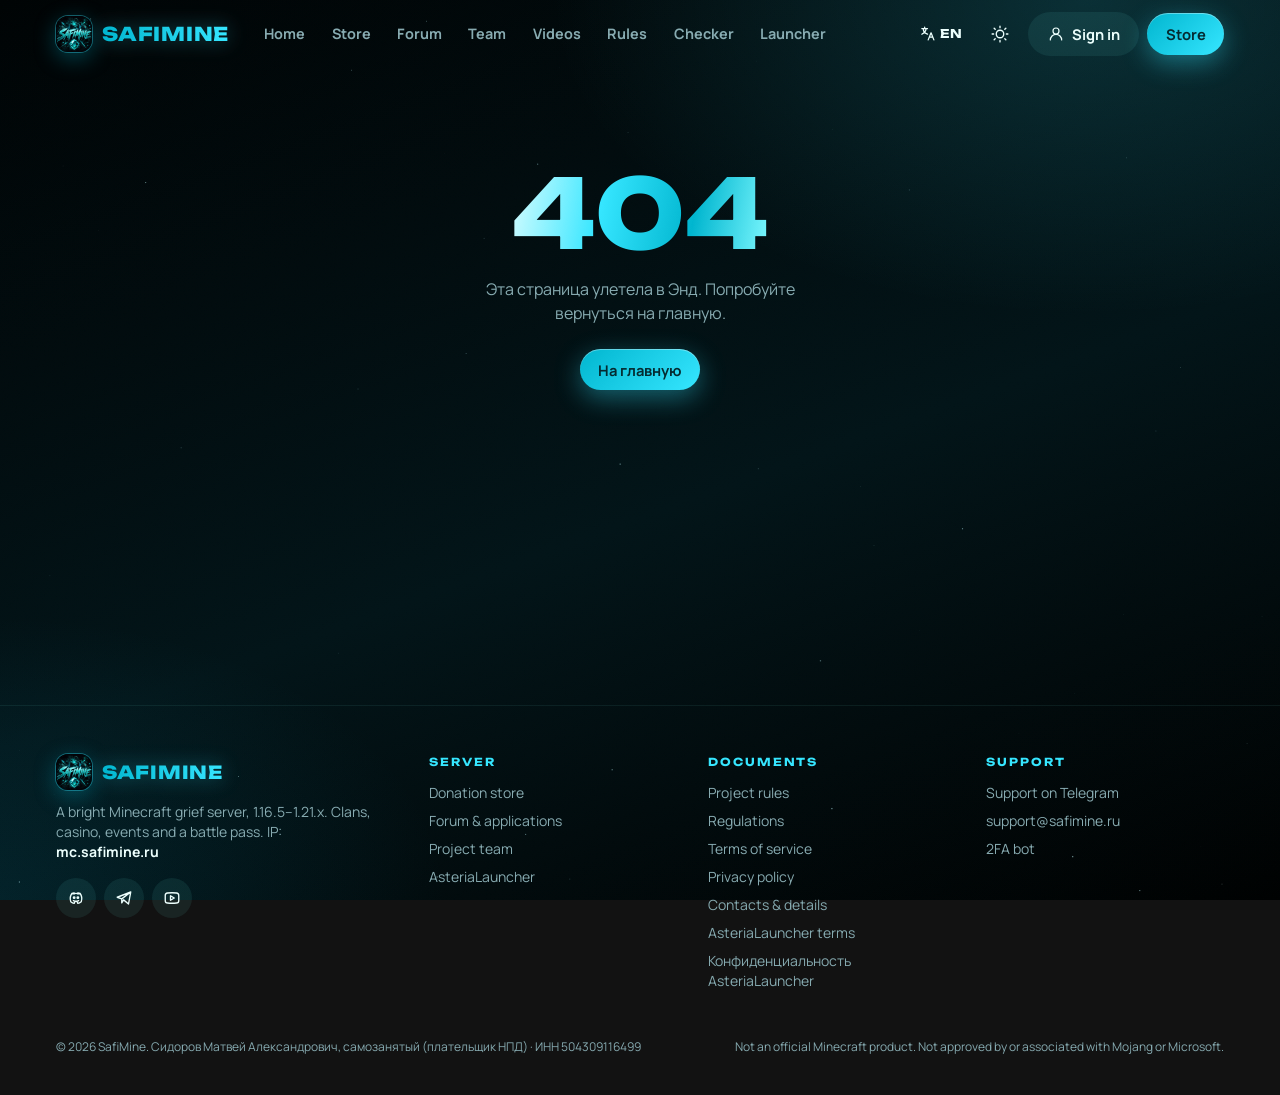
==== commit ee865ea3: "Custom prefix preview drawn with the resource-pack tiles, like the tab Co-Authored-By: Claude Opus 5" ====
--- a/account/index.html
+++ b/account/index.html
@@ -11,7 +11,7 @@
     <meta name="theme-color" content="#000304" />
     <link rel="icon" type="image/png" href="/favicon.png" />
     <link rel="apple-touch-icon" href="/apple-touch-icon.png" />
-    <script type="module" crossorigin src="/assets/index-CQuGcZ4R.js"></script>
+    <script type="module" crossorigin src="/assets/index-BkaFc0Ck.js"></script>
     <link rel="stylesheet" crossorigin href="/assets/index-hfC2W4Lm.css">
   </head>
   <body>
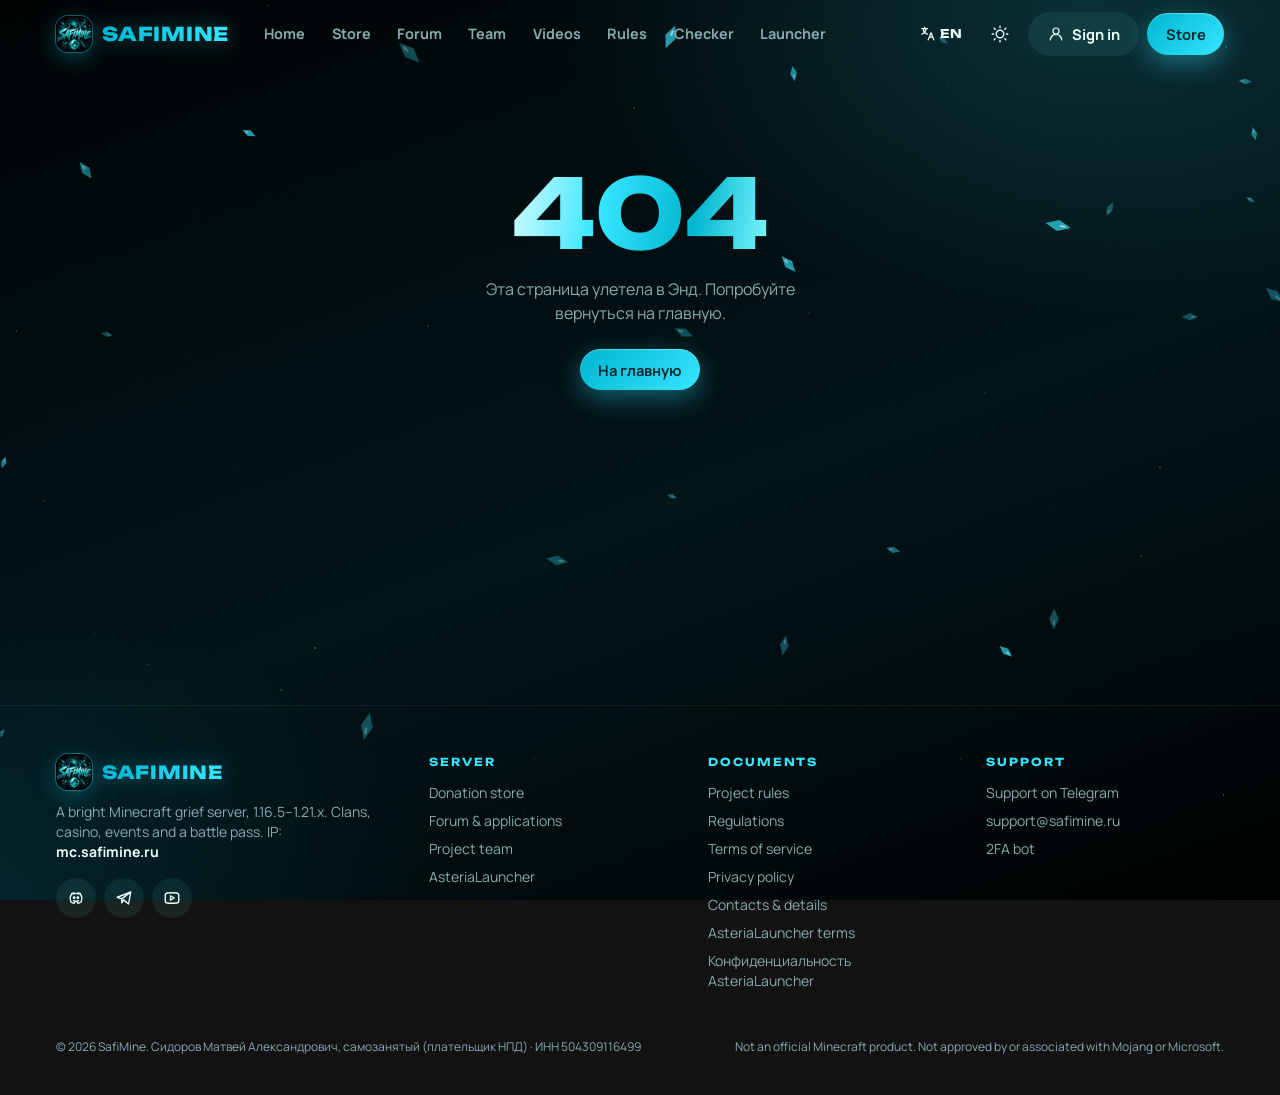
==== commit 940f3642: "Roulette streak and new prizes, ruble vouchers and icons, staff bans/mutes, role picker, bonus/fine " ====
--- a/account/index.html
+++ b/account/index.html
@@ -11,8 +11,8 @@
     <meta name="theme-color" content="#000304" />
     <link rel="icon" type="image/png" href="/favicon.png" />
     <link rel="apple-touch-icon" href="/apple-touch-icon.png" />
-    <script type="module" crossorigin src="/assets/index-BkaFc0Ck.js"></script>
-    <link rel="stylesheet" crossorigin href="/assets/index-hfC2W4Lm.css">
+    <script type="module" crossorigin src="/assets/index-DPyzp09P.js"></script>
+    <link rel="stylesheet" crossorigin href="/assets/index-huUh4mJ8.css">
   </head>
   <body>
     <div id="root"></div>
--- a/assets/index-huUh4mJ8.css
+++ b/assets/index-huUh4mJ8.css
@@ -0,0 +1 @@
+@font-face{font-family:Manrope Variable;font-style:normal;font-display:swap;font-weight:200 800;src:url([data-uri]) format("woff2-variations");unicode-range:U+0460-052F,U+1C80-1C8A,U+20B4,U+2DE0-2DFF,U+A640-A69F,U+FE2E-FE2F}@font-face{font-family:Manrope Variable;font-style:normal;font-display:swap;font-weight:200 800;src:url(/assets/manrope-cyrillic-wght-normal-Dvxsihut.woff2) format("woff2-variations");unicode-range:U+0301,U+0400-045F,U+0490-0491,U+04B0-04B1,U+2116}@font-face{font-family:Manrope Variable;font-style:normal;font-display:swap;font-weight:200 800;src:url(/assets/manrope-greek-wght-normal-DL7QRZyv.woff2) format("woff2-variations");unicode-range:U+0370-0377,U+037A-037F,U+0384-038A,U+038C,U+038E-03A1,U+03A3-03FF}@font-face{font-family:Manrope Variable;font-style:normal;font-display:swap;font-weight:200 800;src:url(/assets/manrope-vietnamese-wght-normal-usUDDRr7.woff2) format("woff2-variations");unicode-range:U+0102-0103,U+0110-0111,U+0128-0129,U+0168-0169,U+01A0-01A1,U+01AF-01B0,U+0300-0301,U+0303-0304,U+0308-0309,U+0323,U+0329,U+1EA0-1EF9,U+20AB}@font-face{font-family:Manrope Variable;font-style:normal;font-display:swap;font-weight:200 800;src:url(/assets/manrope-latin-ext-wght-normal-Ch3YOpNY.woff2) format("woff2-variations");unicode-range:U+0100-02BA,U+02BD-02C5,U+02C7-02CC,U+02CE-02D7,U+02DD-02FF,U+0304,U+0308,U+0329,U+1D00-1DBF,U+1E00-1E9F,U+1EF2-1EFF,U+2020,U+20A0-20AB,U+20AD-20C0,U+2113,U+2C60-2C7F,U+A720-A7FF}@font-face{font-family:Manrope Variable;font-style:normal;font-display:swap;font-weight:200 800;src:url(/assets/manrope-latin-wght-normal-DHIcAJRg.woff2) format("woff2-variations");unicode-range:U+0000-00FF,U+0131,U+0152-0153,U+02BB-02BC,U+02C6,U+02DA,U+02DC,U+0304,U+0308,U+0329,U+2000-206F,U+20AC,U+2122,U+2191,U+2193,U+2212,U+2215,U+FEFF,U+FFFD}@font-face{font-family:Unbounded Variable;font-style:normal;font-display:swap;font-weight:200 900;src:url([data-uri]) format("woff2-variations");unicode-range:U+0460-052F,U+1C80-1C8A,U+20B4,U+2DE0-2DFF,U+A640-A69F,U+FE2E-FE2F}@font-face{font-family:Unbounded Variable;font-style:normal;font-display:swap;font-weight:200 900;src:url(/assets/unbounded-cyrillic-wght-normal-C627f1f8.woff2) format("woff2-variations");unicode-range:U+0301,U+0400-045F,U+0490-0491,U+04B0-04B1,U+2116}@font-face{font-family:Unbounded Variable;font-style:normal;font-display:swap;font-weight:200 900;src:url(/assets/unbounded-vietnamese-wght-normal-rat7GD3o.woff2) format("woff2-variations");unicode-range:U+0102-0103,U+0110-0111,U+0128-0129,U+0168-0169,U+01A0-01A1,U+01AF-01B0,U+0300-0301,U+0303-0304,U+0308-0309,U+0323,U+0329,U+1EA0-1EF9,U+20AB}@font-face{font-family:Unbounded Variable;font-style:normal;font-display:swap;font-weight:200 900;src:url(/assets/unbounded-latin-ext-wght-normal-D6H-S6MW.woff2) format("woff2-variations");unicode-range:U+0100-02BA,U+02BD-02C5,U+02C7-02CC,U+02CE-02D7,U+02DD-02FF,U+0304,U+0308,U+0329,U+1D00-1DBF,U+1E00-1E9F,U+1EF2-1EFF,U+2020,U+20A0-20AB,U+20AD-20C0,U+2113,U+2C60-2C7F,U+A720-A7FF}@font-face{font-family:Unbounded Variable;font-style:normal;font-display:swap;font-weight:200 900;src:url(/assets/unbounded-latin-wght-normal-D5afBTBx.woff2) format("woff2-variations");unicode-range:U+0000-00FF,U+0131,U+0152-0153,U+02BB-02BC,U+02C6,U+02DA,U+02DC,U+0304,U+0308,U+0329,U+2000-206F,U+20AC,U+2122,U+2191,U+2193,U+2212,U+2215,U+FEFF,U+FFFD}*,:before,:after{--tw-border-spacing-x: 0;--tw-border-spacing-y: 0;--tw-translate-x: 0;--tw-translate-y: 0;--tw-rotate: 0;--tw-skew-x: 0;--tw-skew-y: 0;--tw-scale-x: 1;--tw-scale-y: 1;--tw-pan-x: ;--tw-pan-y: ;--tw-pinch-zoom: ;--tw-scroll-snap-strictness: proximity;--tw-gradient-from-position: ;--tw-gradient-via-position: ;--tw-gradient-to-position: ;--tw-ordinal: ;--tw-slashed-zero: ;--tw-numeric-figure: ;--tw-numeric-spacing: ;--tw-numeric-fraction: ;--tw-ring-inset: ;--tw-ring-offset-width: 0px;--tw-ring-offset-color: #fff;--tw-ring-color: rgb(59 130 246 / .5);--tw-ring-offset-shadow: 0 0 #0000;--tw-ring-shadow: 0 0 #0000;--tw-shadow: 0 0 #0000;--tw-shadow-colored: 0 0 #0000;--tw-blur: ;--tw-brightness: ;--tw-contrast: ;--tw-grayscale: ;--tw-hue-rotate: ;--tw-invert: ;--tw-saturate: ;--tw-sepia: ;--tw-drop-shadow: ;--tw-backdrop-blur: ;--tw-backdrop-brightness: ;--tw-backdrop-contrast: ;--tw-backdrop-grayscale: ;--tw-backdrop-hue-rotate: ;--tw-backdrop-invert: ;--tw-backdrop-opacity: ;--tw-backdrop-saturate: ;--tw-backdrop-sepia: ;--tw-contain-size: ;--tw-contain-layout: ;--tw-contain-paint: ;--tw-contain-style: }::backdrop{--tw-border-spacing-x: 0;--tw-border-spacing-y: 0;--tw-translate-x: 0;--tw-translate-y: 0;--tw-rotate: 0;--tw-skew-x: 0;--tw-skew-y: 0;--tw-scale-x: 1;--tw-scale-y: 1;--tw-pan-x: ;--tw-pan-y: ;--tw-pinch-zoom: ;--tw-scroll-snap-strictness: proximity;--tw-gradient-from-position: ;--tw-gradient-via-position: ;--tw-gradient-to-position: ;--tw-ordinal: ;--tw-slashed-zero: ;--tw-numeric-figure: ;--tw-numeric-spacing: ;--tw-numeric-fraction: ;--tw-ring-inset: ;--tw-ring-offset-width: 0px;--tw-ring-offset-color: #fff;--tw-ring-color: rgb(59 130 246 / .5);--tw-ring-offset-shadow: 0 0 #0000;--tw-ring-shadow: 0 0 #0000;--tw-shadow: 0 0 #0000;--tw-shadow-colored: 0 0 #0000;--tw-blur: ;--tw-brightness: ;--tw-contrast: ;--tw-grayscale: ;--tw-hue-rotate: ;--tw-invert: ;--tw-saturate: ;--tw-sepia: ;--tw-drop-shadow: ;--tw-backdrop-blur: ;--tw-backdrop-brightness: ;--tw-backdrop-contrast: ;--tw-backdrop-grayscale: ;--tw-backdrop-hue-rotate: ;--tw-backdrop-invert: ;--tw-backdrop-opacity: ;--tw-backdrop-saturate: ;--tw-backdrop-sepia: ;--tw-contain-size: ;--tw-contain-layout: ;--tw-contain-paint: ;--tw-contain-style: }*,:before,:after{box-sizing:border-box;border-width:0;border-style:solid;border-color:#e5e7eb}:before,:after{--tw-content: ""}html,:host{line-height:1.5;-webkit-text-size-adjust:100%;-moz-tab-size:4;-o-tab-size:4;tab-size:4;font-family:ui-sans-serif,system-ui,sans-serif,"Apple Color Emoji","Segoe UI Emoji",Segoe UI Symbol,"Noto Color Emoji";font-feature-settings:normal;font-variation-settings:normal;-webkit-tap-highlight-color:transparent}body{margin:0;line-height:inherit}hr{height:0;color:inherit;border-top-width:1px}abbr:where([title]){-webkit-text-decoration:underline dotted;text-decoration:underline dotted}h1,h2,h3,h4,h5,h6{font-size:inherit;font-weight:inherit}a{color:inherit;text-decoration:inherit}b,strong{font-weight:bolder}code,kbd,samp,pre{font-family:ui-monospace,SFMono-Regular,Menlo,Monaco,Consolas,Liberation Mono,Courier New,monospace;font-feature-settings:normal;font-variation-settings:normal;font-size:1em}small{font-size:80%}sub,sup{font-size:75%;line-height:0;position:relative;vertical-align:baseline}sub{bottom:-.25em}sup{top:-.5em}table{text-indent:0;border-color:inherit;border-collapse:collapse}button,input,optgroup,select,textarea{font-family:inherit;font-feature-settings:inherit;font-variation-settings:inherit;font-size:100%;font-weight:inherit;line-height:inherit;letter-spacing:inherit;color:inherit;margin:0;padding:0}button,select{text-transform:none}button,input:where([type=button]),input:where([type=reset]),input:where([type=submit]){-webkit-appearance:button;background-color:transparent;background-image:none}:-moz-focusring{outline:auto}:-moz-ui-invalid{box-shadow:none}progress{vertical-align:baseline}::-webkit-inner-spin-button,::-webkit-outer-spin-button{height:auto}[type=search]{-webkit-appearance:textfield;outline-offset:-2px}::-webkit-search-decoration{-webkit-appearance:none}::-webkit-file-upload-button{-webkit-appearance:button;font:inherit}summary{display:list-item}blockquote,dl,dd,h1,h2,h3,h4,h5,h6,hr,figure,p,pre{margin:0}fieldset{margin:0;padding:0}legend{padding:0}ol,ul,menu{list-style:none;margin:0;padding:0}dialog{padding:0}textarea{resize:vertical}input::-moz-placeholder,textarea::-moz-placeholder{opacity:1;color:#9ca3af}input::placeholder,textarea::placeholder{opacity:1;color:#9ca3af}button,[role=button]{cursor:pointer}:disabled{cursor:default}img,svg,video,canvas,audio,iframe,embed,object{display:block;vertical-align:middle}img,video{max-width:100%;height:auto}[hidden]:where(:not([hidden=until-found])){display:none}:root{color-scheme:dark;--a1:#00B5CF;--a2:#35E6FF;--a3:#0891b2;--pink:#7df9ff;--bg1:#000304;--bg2:#021418;--bg3:#000101;--glass:rgba(6,20,24,.58);--glass-line:rgba(120,255,240,.08);--card:rgba(10,30,36,.55);--line:rgba(140,255,240,.075);--text:#ecfffd;--muted:#86aab0;--chip:rgba(34,211,238,.1);--hover:rgba(120,255,240,.06);--btn-bg:rgba(120,255,240,.08);--pill-bg:rgba(120,255,240,.08);--input-bg:rgba(4,18,22,.75);--input-line:rgba(140,255,240,.1);--pop-bg:rgba(4,16,20,.94);--shadow:0 10px 30px rgba(0,0,0,.35),inset 0 1px 0 rgba(255,255,255,.04);--shadow-lg:0 24px 70px rgba(0,0,0,.55);--ok:#34d399;--warn:#fbbf24;--bad:#f87171}[data-theme=light]{color-scheme:light;--a1:#0891b2;--a2:#00B5CF;--a3:#0e7490;--pink:#0891b2;--bg1:#f4fbff;--bg2:#e8f4ff;--bg3:#f3efff;--glass:rgba(255,255,255,.72);--glass-line:rgba(255,255,255,.9);--card:#ffffff;--line:rgba(8,80,120,.1);--text:#0a1b2e;--muted:#5b6f86;--chip:rgba(6,182,212,.09);--hover:rgba(6,182,212,.07);--btn-bg:#ffffff;--pill-bg:#ffffff;--input-bg:#ffffff;--input-line:rgba(8,80,120,.16);--pop-bg:rgba(255,255,255,.98);--shadow:0 1px 2px rgba(8,50,90,.05),0 10px 30px -8px rgba(8,80,140,.14);--shadow-lg:0 30px 60px -20px rgba(8,80,140,.25);--ok:#059669;--warn:#d97706;--bad:#dc2626}[data-theme=light] body{background:radial-gradient(ellipse 55% 45% at 90% -5%,rgba(6,182,212,.18),transparent 70%),radial-gradient(ellipse 45% 40% at -5% 30%,rgba(0,181,207,.1),transparent 70%),radial-gradient(ellipse 50% 40% at 50% 110%,rgba(53,230,255,.12),transparent 70%),linear-gradient(180deg,var(--bg1),var(--bg2) 50%,var(--bg3));background-attachment:fixed}[data-theme=light] body:after{opacity:.025}[data-theme=light] .btn{border-color:var(--line);box-shadow:0 1px 2px #08325a0f}[data-theme=light] .btn-primary{color:#fff;border:0;box-shadow:0 8px 22px -6px color-mix(in srgb,var(--a2) 60%,transparent),inset 0 1px #ffffff59}[data-theme=light] .pill{border-color:var(--line)}[data-theme=light] .card{border-color:#08507814}[data-theme=light] .card-hover:hover{box-shadow:0 24px 50px -18px #08508c47,0 0 0 1px color-mix(in srgb,var(--a2) 30%,transparent)}[data-theme=light] .nav.scrolled{background:#ffffffc7}[data-theme=light] .codebox{color:#475569;background:#f8fafc}[data-theme=light] .rank-tag{filter:drop-shadow(0 2px 6px color-mix(in srgb,var(--c) 45%,transparent))}[data-theme=light] .tone-info{color:#475569}.hero{--text:#ecfffd;--muted:#a9c4c9;--glass:rgba(6,20,24,.58);--glass-line:rgba(120,255,240,.1);--chip:rgba(34,211,238,.12);--card:rgba(10,30,36,.6);color:var(--text)}html{scroll-behavior:smooth;overflow-x:clip}body{overflow-x:clip;margin:0;min-height:100vh;color:var(--text);font-family:Manrope Variable,Inter,Segoe UI,system-ui,sans-serif;-webkit-font-smoothing:antialiased;background:radial-gradient(ellipse 60% 50% at 85% 0%,color-mix(in srgb,var(--a2) 16%,transparent),transparent 70%),radial-gradient(ellipse 50% 45% at 0% 100%,color-mix(in srgb,var(--a3) 14%,transparent),transparent 70%),linear-gradient(160deg,var(--bg1),var(--bg2) 55%,var(--bg3));background-attachment:fixed}body:after{content:"";position:fixed;top:0;right:0;bottom:0;left:0;pointer-events:none;z-index:60;opacity:.045;mix-blend-mode:overlay;background-image:url("data:image/svg+xml,%3Csvg xmlns='http://www.w3.org/2000/svg' width='160' height='160'%3E%3Cfilter id='n'%3E%3CfeTurbulence type='fractalNoise' baseFrequency='.9' numOctaves='2' stitchTiles='stitch'/%3E%3C/filter%3E%3Crect width='100%25' height='100%25' filter='url(%23n)'/%3E%3C/svg%3E")}::-moz-selection{background:color-mix(in srgb,var(--a2) 40%,transparent)}::selection{background:color-mix(in srgb,var(--a2) 40%,transparent)}::-webkit-scrollbar{width:10px;height:10px}::-webkit-scrollbar-thumb{background:color-mix(in srgb,var(--a2) 22%,transparent);border-radius:99px;border:3px solid transparent;background-clip:padding-box}a{color:inherit;text-decoration:none}button{cursor:pointer}button:focus-visible,a:focus-visible,input:focus-visible,textarea:focus-visible,select:focus-visible{outline:2px solid var(--a2);outline-offset:2px}.font-display,h1,h2,h3{font-family:Unbounded Variable,Manrope Variable,system-ui,sans-serif;letter-spacing:-.01em}.muted{color:var(--muted)}.wrap{max-width:1200px;margin:0 auto;padding:0 16px}.glass{background:var(--glass);backdrop-filter:blur(20px) saturate(1.2);-webkit-backdrop-filter:blur(20px) saturate(1.2);border:1px solid var(--glass-line);box-shadow:var(--shadow-lg);border-radius:22px}.card{background:var(--card);border:1px solid var(--line);box-shadow:var(--shadow);border-radius:22px;position:relative}.card-hover{transition:transform .25s cubic-bezier(.2,.8,.2,1),border-color .25s,box-shadow .25s}.card-hover:hover{transform:translateY(-3px);border-color:color-mix(in srgb,var(--a2) 35%,transparent);box-shadow:0 18px 50px #00000073,0 0 0 1px color-mix(in srgb,var(--a2) 14%,transparent)}.chip{background:var(--chip);border-radius:14px}.kpi{border-radius:20px;padding:16px;background:var(--card);border:1px solid var(--line);position:relative;overflow:hidden}.kpi:before{content:"";position:absolute;right:-30px;top:-30px;width:110px;height:110px;border-radius:50%;background:radial-gradient(circle,color-mix(in srgb,var(--a2) 28%,transparent),transparent 70%)}.grad-text{background:linear-gradient(90deg,var(--text),color-mix(in srgb,var(--a2) 80%,var(--text)));-webkit-background-clip:text;background-clip:text;color:transparent}.grad-anime{background:linear-gradient(100deg,#d8fdff,#35e6ff 35%,#00b5cf 70%,#7df9ff);-webkit-background-clip:text;background-clip:text;color:transparent}[data-theme=light] .grad-anime:not(.hero .grad-anime){background:linear-gradient(100deg,#0e7490,#0891b2 45%,#0369a1);-webkit-background-clip:text;background-clip:text;color:transparent}.section-label{font-family:Unbounded Variable,sans-serif;font-weight:700;font-size:11px;letter-spacing:.18em;text-transform:uppercase;color:var(--a2)}.jp{font-family:Unbounded Variable,system-ui;letter-spacing:.3em;font-size:11px;color:color-mix(in srgb,var(--a2) 55%,transparent)}.btn{display:inline-flex;align-items:center;justify-content:center;gap:.5rem;border-radius:999px;padding:.6rem 1.15rem;font-weight:700;font-size:.92rem;background:var(--btn-bg);color:var(--text);border:1px solid transparent;transition:transform .15s,border-color .15s,box-shadow .15s,background .15s,filter .15s;white-space:nowrap}.btn:hover{transform:translateY(-1px);border-color:color-mix(in srgb,var(--a2) 55%,transparent);box-shadow:0 0 0 3px color-mix(in srgb,var(--a2) 12%,transparent)}.btn:active{transform:translateY(0) scale(.98)}.btn:disabled{opacity:.5;transform:none;cursor:default;box-shadow:none}.btn-primary{background:linear-gradient(135deg,var(--a1),var(--a2));color:#042a30;border:0;box-shadow:0 8px 26px color-mix(in srgb,var(--a2) 38%,transparent),inset 0 1px #ffffff59}.btn-primary:hover{border-color:transparent;filter:brightness(1.06);box-shadow:0 10px 34px color-mix(in srgb,var(--a2) 60%,transparent),inset 0 1px #ffffff73}.btn-ghost{background:transparent}.btn-ghost:hover{background:var(--hover);box-shadow:none;border-color:transparent}.btn-danger{background:color-mix(in srgb,var(--bad) 16%,transparent);color:var(--bad)}.btn-sm{padding:.38rem .8rem;font-size:.8rem}.pill{display:inline-flex;align-items:center;gap:.4rem;padding:.35rem .75rem;border-radius:999px;font-size:.78rem;font-weight:700;background:var(--pill-bg);color:var(--text);border:1px solid transparent;transition:.2s;white-space:nowrap}.pill.on{background:linear-gradient(135deg,var(--a1),var(--a2));color:#042a30}button.pill:hover{border-color:color-mix(in srgb,var(--a2) 40%,transparent)}.input,input.input,textarea.input,select.input{width:100%;background:var(--input-bg);border:1px solid var(--input-line);border-radius:14px;padding:.7rem .9rem;color:var(--text);font:inherit;transition:border-color .15s,box-shadow .15s}.input:focus{outline:none;border-color:color-mix(in srgb,var(--a2) 60%,transparent);box-shadow:0 0 0 4px color-mix(in srgb,var(--a2) 14%,transparent)}textarea.input{min-height:110px;resize:vertical}select.input option{background:var(--bg2)}.label{font-size:.82rem;font-weight:700;margin-bottom:.4rem;display:block}input[type=range]{accent-color:var(--a2);width:100%}.badge{font-family:Unbounded Variable,sans-serif;font-weight:700;font-size:10px;letter-spacing:.06em;text-transform:uppercase;padding:.3rem .55rem;border-radius:8px;white-space:nowrap}.tone-mute{background:#fbbf2424;color:#fcd34d}.tone-ban{background:#f8717126;color:#fca5a5}.tone-warn{background:#818cf829;color:#c7d2fe}.tone-ok{background:#34d39926;color:#6ee7b7}.tone-info{background:var(--chip);color:var(--muted)}.tone-perm{background:#450a0a;color:#fecaca}[data-theme=light] .tone-mute{color:#92400e}[data-theme=light] .tone-ban{color:#b91c1c}[data-theme=light] .tone-warn{color:#3730a3}[data-theme=light] .tone-ok{color:#047857}.nav{position:sticky;top:0;z-index:40;transition:background .25s,box-shadow .25s,border-color .25s;border-bottom:1px solid transparent}.nav.scrolled{background:color-mix(in srgb,var(--bg1) 72%,transparent);backdrop-filter:blur(18px);-webkit-backdrop-filter:blur(18px);border-color:var(--line)}.navlink{position:relative;padding:.5rem .7rem;border-radius:999px;font-weight:700;font-size:.9rem;color:var(--muted);transition:color .15s,background .15s}.navlink:hover{color:var(--text);background:var(--hover)}.navlink.active{color:var(--text);background:var(--chip)}.navlink.active:after{content:"";position:absolute;left:50%;bottom:-2px;width:18px;height:3px;margin-left:-9px;border-radius:3px;background:linear-gradient(90deg,var(--a1),var(--a2));box-shadow:0 0 12px var(--a2)}.grid>*{min-width:0}.hero{position:relative;overflow:hidden;border-radius:32px;min-height:560px}.hero-img{position:absolute;top:0;right:0;bottom:0;left:0;width:100%;height:100%;-o-object-fit:cover;object-fit:cover;transform:scale(1.04);animation:heroPan 26s ease-in-out infinite alternate}@keyframes heroPan{to{transform:scale(1.12) translate(-1.5%,-1%)}}.hero-shade{position:absolute;top:0;right:0;bottom:0;left:0;background:linear-gradient(90deg,#010507eb,#01050799 45%,#0105071a),linear-gradient(0deg,rgba(1,5,7,.85),transparent 45%)}.speedlines{position:absolute;top:-50%;right:-50%;bottom:-50%;left:-50%;background:repeating-conic-gradient(from 0deg at 75% 40%,transparent 0deg 3deg,rgba(255,255,255,.035) 3deg 3.6deg);-webkit-mask-image:radial-gradient(circle at 75% 40%,transparent 12%,#000 60%);mask-image:radial-gradient(circle at 75% 40%,transparent 12%,#000 60%);animation:spin 120s linear infinite;pointer-events:none}@keyframes spin{to{transform:rotate(360deg)}}.ip-box{display:inline-flex;align-items:center;gap:.75rem;padding:.45rem .5rem .45rem 1rem;border-radius:999px;background:#00000073;border:1px solid rgba(255,255,255,.12);-webkit-backdrop-filter:blur(10px);backdrop-filter:blur(10px)}.dot{width:9px;height:9px;border-radius:50%;background:var(--ok);box-shadow:0 0 color-mix(in srgb,var(--ok) 60%,transparent);animation:ping 1.8s infinite}.dot.off{background:var(--bad);animation:none}@keyframes ping{70%{box-shadow:0 0 0 9px transparent}to{box-shadow:0 0 0 0 transparent}}.rank{overflow:hidden;isolation:isolate}.rank:before{content:"";position:absolute;top:0;right:0;bottom:0;left:0;z-index:-1;background:radial-gradient(120% 70% at 50% -10%,color-mix(in srgb,var(--c) 30%,transparent),transparent 60%);opacity:.9;transition:opacity .3s}.rank:hover:before{opacity:1}.rank .icon{image-rendering:pixelated;filter:drop-shadow(0 6px 14px color-mix(in srgb,var(--c) 70%,transparent));transition:transform .4s cubic-bezier(.2,.8,.2,1)}.rank:hover .icon:not(.emblem-rp .icon){transform:translateY(-4px) rotate(-8deg) scale(1.08)}.ribbon{position:absolute;top:14px;right:-34px;transform:rotate(35deg);padding:.2rem 2.6rem;font-size:10px;font-weight:800;letter-spacing:.08em;background:linear-gradient(90deg,#00b5cf,#35e6ff);color:#012a30}.pix{image-rendering:pixelated}.emblem{position:relative;display:grid;place-items:center;border-radius:24px;flex:none}.emblem:before{content:"";position:absolute;top:0;right:0;bottom:0;left:0;border-radius:inherit;background:radial-gradient(circle at 50% 40%,color-mix(in srgb,var(--c,var(--a2)) 38%,transparent),transparent 70%)}.emblem-rp{background:linear-gradient(145deg,color-mix(in srgb,var(--c) 30%,transparent),color-mix(in srgb,var(--c) 8%,transparent));border:1px solid color-mix(in srgb,var(--c) 45%,transparent);box-shadow:0 10px 30px color-mix(in srgb,var(--c) 30%,transparent),inset 0 1px #ffffff40;transform:rotate(45deg) scale(.82)}.emblem-rp .icon{transform:rotate(-45deg);border-radius:6px;box-shadow:0 0 0 2px #00000040}.emblem-rp:after{content:"";position:absolute;top:-6px;right:-6px;bottom:-6px;left:-6px;border-radius:28px;border:1px dashed color-mix(in srgb,var(--c) 40%,transparent);animation:spin 24s linear infinite}.rank:hover .emblem-rp{transform:rotate(45deg) scale(.9);transition:transform .4s cubic-bezier(.2,.8,.2,1)}.rank-tag{filter:drop-shadow(0 2px 8px color-mix(in srgb,var(--c) 70%,transparent))}.forum-cat{overflow:hidden}.forum-cat:before{content:"";position:absolute;top:0;right:0;bottom:0;left:0;border-radius:inherit;background:radial-gradient(130% 75% at 0% 0%,color-mix(in srgb,var(--c) 24%,transparent),transparent 65%);pointer-events:none}[data-theme=light] .forum-cat:before{background:radial-gradient(130% 75% at 0% 0%,color-mix(in srgb,var(--c) 12%,transparent),transparent 65%)}.forum-cat>*{position:relative}.forum-cat-top{position:relative}.forum-cat-ic{width:52px;height:52px;border-radius:16px;display:grid;place-items:center;flex:none;color:#fff;background:linear-gradient(135deg,var(--c),color-mix(in srgb,var(--c) 55%,#000));box-shadow:0 10px 24px color-mix(in srgb,var(--c) 40%,transparent),inset 0 1px #ffffff4d}.ev{overflow:hidden;isolation:isolate}.ev:before{content:"";position:absolute;top:0;right:0;bottom:0;left:0;z-index:-1;background:radial-gradient(120% 90% at 0% 0%,color-mix(in srgb,var(--c) 30%,transparent),transparent 60%)}.ev-head{width:56px;height:56px;border-radius:16px;display:grid;place-items:center;background:color-mix(in srgb,var(--c) 14%,transparent);box-shadow:0 0 24px color-mix(in srgb,var(--c) 35%,transparent);flex:none;transition:transform .3s}.ev:hover .ev-head{transform:rotate(-6deg) scale(1.06)}.topup-track{position:relative;height:10px;border-radius:99px;background:var(--chip);overflow:hidden}.topup-fill{position:absolute;inset:0 auto 0 0;border-radius:99px;background:linear-gradient(90deg,var(--a1),var(--a2),#a5b4fc);box-shadow:0 0 18px color-mix(in srgb,var(--a2) 70%,transparent);transition:width .35s cubic-bezier(.2,.8,.2,1)}.shine{position:relative;overflow:hidden}.shine:after{content:"";position:absolute;top:0;right:0;bottom:0;left:0;background:linear-gradient(110deg,transparent 30%,rgba(255,255,255,.28) 50%,transparent 70%);transform:translate(-100%);animation:shine 3.2s ease-in-out infinite}@keyframes shine{60%,to{transform:translate(100%)}}.ticker{-webkit-mask-image:linear-gradient(90deg,transparent,#000 6%,#000 94%,transparent);mask-image:linear-gradient(90deg,transparent,#000 6%,#000 94%,transparent)}.ticker-run{display:flex;gap:10px;width:-moz-max-content;width:max-content;animation:tick 40s linear infinite}.ticker:hover .ticker-run{animation-play-state:paused}@keyframes tick{to{transform:translate(-50%)}}.fx{position:fixed;top:0;right:0;bottom:0;left:0;pointer-events:none;z-index:0}main,footer{position:relative;z-index:1}.reveal{opacity:0;translate:0 18px;transition:opacity .7s ease,translate .7s cubic-bezier(.2,.8,.2,1),transform .25s cubic-bezier(.2,.8,.2,1),border-color .25s,box-shadow .25s}.reveal.in{opacity:1;translate:none}.overlay{position:fixed;top:0;right:0;bottom:0;left:0;z-index:70;background:#0004069e;-webkit-backdrop-filter:blur(6px);backdrop-filter:blur(6px);display:flex;align-items:center;justify-content:center;padding:16px;animation:fade .2s}.modal{width:100%;max-width:520px;max-height:calc(100vh - 32px);overflow:auto;background:var(--pop-bg);border:1px solid var(--glass-line);border-radius:26px;box-shadow:var(--shadow-lg);animation:pop .25s cubic-bezier(.2,.9,.3,1.2)}@keyframes fade{0%{opacity:0}}@keyframes pop{0%{opacity:0;transform:translateY(10px) scale(.97)}}.toast{position:fixed;left:50%;bottom:24px;transform:translate(-50%);z-index:80;animation:pop .25s}.skeleton{background:linear-gradient(90deg,var(--chip),color-mix(in srgb,var(--a2) 16%,transparent),var(--chip));background-size:200% 100%;animation:sk 1.4s infinite;border-radius:12px}@keyframes sk{to{background-position:-200% 0}}.spin{width:16px;height:16px;border-radius:50%;border:2px solid currentColor;border-right-color:transparent;animation:spin .7s linear infinite;display:inline-block}.prose-sm p{margin:.5rem 0;line-height:1.7}.prose-sm h2{font-size:1.15rem;margin:1.6rem 0 .5rem}.prose-sm ul{margin:.4rem 0;padding-left:1.2rem;list-style:disc}.prose-sm li{margin:.25rem 0;line-height:1.6}.codebox{font:12px/1.7 ui-monospace,Consolas,monospace;background:var(--input-bg);border:1px solid var(--line);border-radius:12px;padding:10px 12px;color:var(--muted)}.table{width:100%;border-collapse:collapse;font-size:.87rem}.table th{text-align:left;color:var(--muted);font-weight:700;font-size:.75rem;text-transform:uppercase;letter-spacing:.06em;padding:.6rem .7rem;border-bottom:1px solid var(--line)}.table td{padding:.6rem .7rem;border-bottom:1px solid var(--line);vertical-align:top}.table tr:hover td{background:var(--hover)}@media (prefers-reduced-motion:reduce){*{animation:none!important;transition:none!important}.reveal{opacity:1;translate:none}}.wordmark{font-family:Unbounded Variable,Manrope Variable,system-ui,sans-serif;font-weight:800;letter-spacing:.04em;font-size:.86em;background:linear-gradient(90deg,#00b5cf,#35e6ff);-webkit-background-clip:text;background-clip:text;color:transparent;filter:drop-shadow(0 0 10px rgba(53,230,255,.35))}.logo-img{border-radius:12px;box-shadow:0 0 0 1px #35e6ff59,0 6px 22px #00b5cf59}.hero-logo{width:min(420px,100%);border-radius:36px;box-shadow:0 0 0 1px #35e6ff4d,0 30px 90px #00b5cf73;animation:float1 7s ease-in-out infinite}@keyframes float1{50%{transform:translateY(-10px)}}.topup-range{-webkit-appearance:none;-moz-appearance:none;appearance:none;width:100%;height:10px;border-radius:99px;outline:none;cursor:pointer;background:linear-gradient(90deg,var(--a1),var(--a2) var(--p),var(--chip) var(--p))}.topup-range::-webkit-slider-thumb{-webkit-appearance:none;-moz-appearance:none;appearance:none;width:24px;height:24px;border-radius:50%;background:#fff;border:4px solid var(--a2);box-shadow:0 0 0 6px color-mix(in srgb,var(--a2) 22%,transparent),0 4px 14px #0006;-webkit-transition:transform .15s;transition:transform .15s}.topup-range::-webkit-slider-thumb:hover{transform:scale(1.12)}.topup-range::-moz-range-thumb{width:18px;height:18px;border-radius:50%;background:#fff;border:4px solid var(--a2)}select.input{-webkit-appearance:none;-moz-appearance:none;appearance:none;padding-right:2.6rem;background-image:url("data:image/svg+xml,%3Csvg xmlns='http://www.w3.org/2000/svg' width='16' height='16' viewBox='0 0 24 24' fill='none' stroke='%2335E6FF' stroke-width='2.4' stroke-linecap='round' stroke-linejoin='round'%3E%3Cpath d='M6 9l6 6 6-6'/%3E%3C/svg%3E");background-repeat:no-repeat;background-position:right .9rem center}select.input option{background:#04171b;color:#e6fbff}[data-theme=light] select.input option{background:#fff;color:#0a1b2e}.dd{position:relative}.dd-list{position:absolute;z-index:30;left:0;right:0;top:calc(100% + 6px);padding:6px;border-radius:16px;background:var(--pop-bg);border:1px solid var(--glass-line);box-shadow:var(--shadow-lg);animation:pop .15s}.dd-item{display:flex;align-items:center;gap:.6rem;width:100%;text-align:left;padding:.6rem .75rem;border-radius:11px;font-weight:600;font-size:.92rem;color:var(--text)}.dd-item:hover,.dd-item.on{background:var(--chip)}.dd-item.on{color:var(--a2)}.roul{position:relative;overflow:hidden;border-radius:20px;background:var(--input-bg);border:1px solid var(--line);-webkit-mask-image:linear-gradient(90deg,transparent,#000 12%,#000 88%,transparent);mask-image:linear-gradient(90deg,transparent,#000 12%,#000 88%,transparent)}.roul-strip{display:flex;gap:10px;padding:14px 0;will-change:transform}.roul-item{flex:none;width:120px;height:132px;border-radius:16px;display:flex;flex-direction:column;align-items:center;justify-content:center;gap:8px;text-align:center;padding:8px;font-size:12px;font-weight:700;background:linear-gradient(180deg,color-mix(in srgb,var(--c) 22%,transparent),color-mix(in srgb,var(--c) 6%,transparent));border:1px solid color-mix(in srgb,var(--c) 40%,transparent);border-bottom:3px solid var(--c)}.roul-item img{width:52px;height:52px;image-rendering:pixelated;filter:drop-shadow(0 6px 12px color-mix(in srgb,var(--c) 60%,transparent))}.roul-pointer{position:absolute;left:50%;top:0;bottom:0;width:3px;margin-left:-1.5px;background:linear-gradient(180deg,transparent,var(--a2),transparent);box-shadow:0 0 18px var(--a2);z-index:2}.roul-pointer:before,.roul-pointer:after{content:"";position:absolute;left:50%;margin-left:-8px;border:8px solid transparent}.roul-pointer:before{top:0;border-top-color:var(--a2)}.roul-pointer:after{bottom:0;border-bottom-color:var(--a2)}.rar-common{--c:#94a3b8}.rar-rare{--c:#38bdf8}.rar-epic{--c:#a855f7}.rar-legendary{--c:#facc15}.launcher-mock{transform:perspective(1200px) rotateY(-8deg) rotateX(3deg);box-shadow:0 40px 100px #0009,0 0 0 1px #35e6ff26;transition:transform .5s}.launcher-mock:hover{transform:perspective(1200px) rotateY(-2deg)}[data-theme=light] [style*="color: rgb("]:not([style*=background]):not(.hero *):not(.btn):not(.btn *){filter:brightness(.62) saturate(1.35)}[data-theme=light] .kpi:before{display:none}.toggle{display:flex;align-items:center;gap:12px;cursor:pointer;-webkit-user-select:none;-moz-user-select:none;user-select:none;padding:12px 14px;border-radius:16px;background:var(--chip);border:1px solid transparent;transition:border-color .15s,background .15s;text-align:left}.toggle:hover{border-color:color-mix(in srgb,var(--a2) 35%,transparent)}.toggle input,.check input{position:absolute;opacity:0;width:1px;height:1px;pointer-events:none}.toggle .sw{flex:none;width:42px;height:24px;border-radius:99px;background:color-mix(in srgb,var(--text) 16%,transparent);position:relative;transition:background .2s;order:2;margin-left:auto}.toggle .sw:after{content:"";position:absolute;top:3px;left:3px;width:18px;height:18px;border-radius:50%;background:#fff;box-shadow:0 2px 6px #00000040;transition:left .2s cubic-bezier(.3,1.4,.5,1)}.toggle input:checked+.sw{background:linear-gradient(135deg,var(--a1),var(--a2));box-shadow:0 0 14px color-mix(in srgb,var(--a2) 40%,transparent)}.toggle input:checked+.sw:after{left:21px}.toggle input:focus-visible+.sw{outline:2px solid var(--a2);outline-offset:2px}.check{display:inline-flex;align-items:center;gap:10px;cursor:pointer;-webkit-user-select:none;-moz-user-select:none;user-select:none;position:relative}.check .box{width:22px;height:22px;border-radius:8px;display:grid;place-items:center;flex:none;border:1.5px solid color-mix(in srgb,var(--text) 28%,transparent);color:transparent;transition:.15s;background:var(--input-bg,transparent)}.check input:checked+.box{background:linear-gradient(135deg,var(--a1),var(--a2));border-color:transparent;color:#042a30;box-shadow:0 0 12px color-mix(in srgb,var(--a2) 35%,transparent)}.check input:focus-visible+.box{outline:2px solid var(--a2);outline-offset:2px}input[type=checkbox]:not(.toggle input):not(.check input){-moz-appearance:none;appearance:none;-webkit-appearance:none;width:20px;height:20px;border-radius:7px;border:1.5px solid color-mix(in srgb,var(--text) 28%,transparent);display:inline-grid;place-items:center;cursor:pointer;flex:none;transition:.15s;vertical-align:middle}input[type=checkbox]:not(.toggle input):not(.check input):checked{background:linear-gradient(135deg,var(--a1),var(--a2));border-color:transparent}input[type=checkbox]:not(.toggle input):not(.check input):checked:after{content:"";width:6px;height:10px;border:solid #042a30;border-width:0 2.5px 2.5px 0;transform:translateY(-1px) rotate(45deg)}input[type=radio]{-moz-appearance:none;appearance:none;-webkit-appearance:none;width:20px;height:20px;border-radius:50%;border:1.5px solid color-mix(in srgb,var(--text) 28%,transparent);display:inline-grid;place-items:center;cursor:pointer}input[type=radio]:checked{border-color:var(--a2)}input[type=radio]:checked:after{content:"";width:10px;height:10px;border-radius:50%;background:var(--a2)}.radio{width:18px;height:18px;border-radius:50%;border:1.5px solid color-mix(in srgb,var(--text) 30%,transparent);flex:none;display:grid;place-items:center;transition:.15s}.radio.on{border-color:var(--a2)}.radio.on:after{content:"";width:9px;height:9px;border-radius:50%;background:var(--a2);box-shadow:0 0 8px var(--a2)}.progress{height:8px;border-radius:99px;background:var(--chip);overflow:hidden}.progress>i{display:block;height:100%;border-radius:99px;background:linear-gradient(90deg,var(--a1),var(--a2));transition:width .3s}input[type=range]{accent-color:var(--a2)}[data-theme=light] .card{box-shadow:0 1px 2px #0f283c0d,0 8px 24px #0f283c0f}[data-theme=light] .chip,[data-theme=light] .toggle{background:color-mix(in srgb,var(--a2) 7%,#fff)}[data-theme=light] .pill{box-shadow:inset 0 0 0 1px #0f283c0f}[data-theme=light] .pill.on{color:#fff}[data-theme=light] .section-label{color:#0e7490}[data-theme=light] .codebox{background:#f3f8fa;color:#0f3a46}.overlay,.modal,textarea,select,.overflow-auto,.overflow-y-auto,.overflow-x-auto,iframe{overscroll-behavior:contain}.scroll-x{overflow-x:auto;scrollbar-width:none;-webkit-overflow-scrolling:touch}.scroll-x::-webkit-scrollbar{display:none}@media (max-width:640px){.hero{min-height:0;border-radius:24px}.card{border-radius:18px}.btn{padding:.6rem 1rem}.codebox{font-size:11.5px}.pill{white-space:nowrap}.table th,.table td{padding:.55rem .6rem}.section-label{font-size:10px;letter-spacing:.14em}.kpi{padding:12px}}.pointer-events-none{pointer-events:none}.invisible{visibility:hidden}.fixed{position:fixed}.absolute{position:absolute}.relative{position:relative}.inset-0{top:0;right:0;bottom:0;left:0}.-bottom-2{bottom:-.5rem}.-right-20{right:-5rem}.-right-24{right:-6rem}.-top-24{top:-6rem}.-top-28{top:-7rem}.bottom-0{bottom:0}.left-0{left:0}.left-3{left:.75rem}.left-6{left:1.5rem}.right-0{right:0}.right-2{right:.5rem}.right-3{right:.75rem}.right-4{right:1rem}.right-6{right:1.5rem}.top-0{top:0}.top-1\/2{top:50%}.top-2{top:.5rem}.top-3{top:.75rem}.top-\[120px\]{top:120px}.top-full{top:100%}.z-40{z-index:40}.z-50{z-index:50}.col-span-2{grid-column:span 2 / span 2}.col-span-full{grid-column:1 / -1}.-mx-4{margin-left:-1rem;margin-right:-1rem}.mx-auto{margin-left:auto;margin-right:auto}.-mt-14{margin-top:-3.5rem}.-mt-2{margin-top:-.5rem}.mb-1{margin-bottom:.25rem}.mb-1\.5{margin-bottom:.375rem}.mb-10{margin-bottom:2.5rem}.mb-2{margin-bottom:.5rem}.mb-3{margin-bottom:.75rem}.mb-4{margin-bottom:1rem}.mb-5{margin-bottom:1.25rem}.mb-6{margin-bottom:1.5rem}.mb-8{margin-bottom:2rem}.ml-1{margin-left:.25rem}.ml-2{margin-left:.5rem}.ml-auto{margin-left:auto}.mr-1\.5{margin-right:.375rem}.mr-3{margin-right:.75rem}.mr-auto{margin-right:auto}.mt-0\.5{margin-top:.125rem}.mt-1{margin-top:.25rem}.mt-1\.5{margin-top:.375rem}.mt-10{margin-top:2.5rem}.mt-12{margin-top:3rem}.mt-14{margin-top:3.5rem}.mt-16{margin-top:4rem}.mt-2{margin-top:.5rem}.mt-2\.5{margin-top:.625rem}.mt-24{margin-top:6rem}.mt-3{margin-top:.75rem}.mt-4{margin-top:1rem}.mt-5{margin-top:1.25rem}.mt-6{margin-top:1.5rem}.mt-7{margin-top:1.75rem}.mt-8{margin-top:2rem}.mt-auto{margin-top:auto}.line-clamp-2{overflow:hidden;display:-webkit-box;-webkit-box-orient:vertical;-webkit-line-clamp:2}.line-clamp-3{overflow:hidden;display:-webkit-box;-webkit-box-orient:vertical;-webkit-line-clamp:3}.block{display:block}.inline-block{display:inline-block}.flex{display:flex}.inline-flex{display:inline-flex}.table{display:table}.grid{display:grid}.contents{display:contents}.hidden{display:none}.aspect-video{aspect-ratio:16 / 9}.\!h-11{height:2.75rem!important}.\!h-20{height:5rem!important}.\!h-44{height:11rem!important}.\!h-8{height:2rem!important}.h-1\.5{height:.375rem}.h-10{height:2.5rem}.h-11{height:2.75rem}.h-12{height:3rem}.h-14{height:3.5rem}.h-16{height:4rem}.h-2{height:.5rem}.h-2\.5{height:.625rem}.h-20{height:5rem}.h-24{height:6rem}.h-3{height:.75rem}.h-36{height:9rem}.h-4{height:1rem}.h-44{height:11rem}.h-5{height:1.25rem}.h-56{height:14rem}.h-6{height:1.5rem}.h-64{height:16rem}.h-7{height:1.75rem}.h-72{height:18rem}.h-8{height:2rem}.h-80{height:20rem}.h-9{height:2.25rem}.h-96{height:24rem}.h-\[110px\]{height:110px}.h-\[140px\]{height:140px}.h-\[18px\]{height:18px}.h-\[26px\]{height:26px}.h-\[360px\]{height:360px}.h-\[620px\]{height:620px}.h-\[640px\]{height:640px}.h-\[68px\]{height:68px}.h-full{height:100%}.max-h-\[470px\]{max-height:470px}.\!min-h-\[180px\]{min-height:180px!important}.\!min-h-\[380px\]{min-height:380px!important}.\!min-h-\[480px\]{min-height:480px!important}.\!min-h-\[50px\]{min-height:50px!important}.\!min-h-\[70px\]{min-height:70px!important}.\!min-h-\[80px\]{min-height:80px!important}.\!min-h-\[96px\]{min-height:96px!important}.min-h-\[380px\]{min-height:380px}.min-h-\[60vh\]{min-height:60vh}.\!w-11{width:2.75rem!important}.\!w-20{width:5rem!important}.\!w-28{width:7rem!important}.\!w-36{width:9rem!important}.\!w-40{width:10rem!important}.\!w-48{width:12rem!important}.\!w-52{width:13rem!important}.\!w-56{width:14rem!important}.\!w-8{width:2rem!important}.\!w-auto{width:auto!important}.w-0\.5{width:.125rem}.w-1{width:.25rem}.w-1\.5{width:.375rem}.w-10{width:2.5rem}.w-11{width:2.75rem}.w-12{width:3rem}.w-14{width:3.5rem}.w-16{width:4rem}.w-2{width:.5rem}.w-2\.5{width:.625rem}.w-20{width:5rem}.w-24{width:6rem}.w-3{width:.75rem}.w-4{width:1rem}.w-44{width:11rem}.w-5{width:1.25rem}.w-56{width:14rem}.w-6{width:1.5rem}.w-7{width:1.75rem}.w-72{width:18rem}.w-8{width:2rem}.w-80{width:20rem}.w-9{width:2.25rem}.w-\[230px\]{width:230px}.w-\[250px\]{width:250px}.w-\[26px\]{width:26px}.w-\[270px\]{width:270px}.w-\[300px\]{width:300px}.w-\[340px\]{width:340px}.w-fit{width:-moz-fit-content;width:fit-content}.w-full{width:100%}.min-w-0{min-width:0px}.min-w-\[110px\]{min-width:110px}.min-w-\[150px\]{min-width:150px}.min-w-\[160px\]{min-width:160px}.min-w-\[180px\]{min-width:180px}.min-w-\[200px\]{min-width:200px}.min-w-\[220px\]{min-width:220px}.min-w-\[240px\]{min-width:240px}.min-w-\[640px\]{min-width:640px}.min-w-\[720px\]{min-width:720px}.min-w-\[760px\]{min-width:760px}.min-w-\[800px\]{min-width:800px}.min-w-\[940px\]{min-width:940px}.max-w-2xl{max-width:42rem}.max-w-3xl{max-width:48rem}.max-w-4xl{max-width:56rem}.max-w-5xl{max-width:64rem}.max-w-\[110px\]{max-width:110px}.max-w-\[300px\]{max-width:300px}.max-w-full{max-width:100%}.max-w-lg{max-width:32rem}.max-w-md{max-width:28rem}.max-w-sm{max-width:24rem}.max-w-xs{max-width:20rem}.flex-1{flex:1 1 0%}.shrink-0{flex-shrink:0}.-translate-y-1\/2{--tw-translate-y: -50%;transform:translate(var(--tw-translate-x),var(--tw-translate-y)) rotate(var(--tw-rotate)) skew(var(--tw-skew-x)) skewY(var(--tw-skew-y)) scaleX(var(--tw-scale-x)) scaleY(var(--tw-scale-y))}.rotate-180{--tw-rotate: 180deg;transform:translate(var(--tw-translate-x),var(--tw-translate-y)) rotate(var(--tw-rotate)) skew(var(--tw-skew-x)) skewY(var(--tw-skew-y)) scaleX(var(--tw-scale-x)) scaleY(var(--tw-scale-y))}.rotate-\[-2deg\]{--tw-rotate: -2deg;transform:translate(var(--tw-translate-x),var(--tw-translate-y)) rotate(var(--tw-rotate)) skew(var(--tw-skew-x)) skewY(var(--tw-skew-y)) scaleX(var(--tw-scale-x)) scaleY(var(--tw-scale-y))}.rotate-\[-4deg\]{--tw-rotate: -4deg;transform:translate(var(--tw-translate-x),var(--tw-translate-y)) rotate(var(--tw-rotate)) skew(var(--tw-skew-x)) skewY(var(--tw-skew-y)) scaleX(var(--tw-scale-x)) scaleY(var(--tw-scale-y))}.rotate-\[3deg\]{--tw-rotate: 3deg;transform:translate(var(--tw-translate-x),var(--tw-translate-y)) rotate(var(--tw-rotate)) skew(var(--tw-skew-x)) skewY(var(--tw-skew-y)) scaleX(var(--tw-scale-x)) scaleY(var(--tw-scale-y))}.transform{transform:translate(var(--tw-translate-x),var(--tw-translate-y)) rotate(var(--tw-rotate)) skew(var(--tw-skew-x)) skewY(var(--tw-skew-y)) scaleX(var(--tw-scale-x)) scaleY(var(--tw-scale-y))}.cursor-pointer{cursor:pointer}.select-none{-webkit-user-select:none;-moz-user-select:none;user-select:none}.select-text{-webkit-user-select:text;-moz-user-select:text;user-select:text}.select-all{-webkit-user-select:all;-moz-user-select:all;user-select:all}.resize{resize:both}.scroll-mt-24{scroll-margin-top:6rem}.grid-cols-1{grid-template-columns:repeat(1,minmax(0,1fr))}.grid-cols-2{grid-template-columns:repeat(2,minmax(0,1fr))}.grid-cols-3{grid-template-columns:repeat(3,minmax(0,1fr))}.grid-cols-7{grid-template-columns:repeat(7,minmax(0,1fr))}.grid-cols-\[auto_1fr\]{grid-template-columns:auto 1fr}.flex-col{flex-direction:column}.flex-wrap{flex-wrap:wrap}.place-items-center{place-items:center}.content-start{align-content:flex-start}.items-start{align-items:flex-start}.items-end{align-items:flex-end}.items-center{align-items:center}.items-baseline{align-items:baseline}.justify-start{justify-content:flex-start}.justify-end{justify-content:flex-end}.justify-center{justify-content:center}.justify-between{justify-content:space-between}.gap-0\.5{gap:.125rem}.gap-1{gap:.25rem}.gap-1\.5{gap:.375rem}.gap-10{gap:2.5rem}.gap-2{gap:.5rem}.gap-2\.5{gap:.625rem}.gap-3{gap:.75rem}.gap-4{gap:1rem}.gap-5{gap:1.25rem}.gap-6{gap:1.5rem}.gap-8{gap:2rem}.gap-x-6{-moz-column-gap:1.5rem;column-gap:1.5rem}.gap-y-2\.5{row-gap:.625rem}.gap-y-3{row-gap:.75rem}.-space-x-2>:not([hidden])~:not([hidden]){--tw-space-x-reverse: 0;margin-right:calc(-.5rem * var(--tw-space-x-reverse));margin-left:calc(-.5rem * calc(1 - var(--tw-space-x-reverse)))}.space-y-1\.5>:not([hidden])~:not([hidden]){--tw-space-y-reverse: 0;margin-top:calc(.375rem * calc(1 - var(--tw-space-y-reverse)));margin-bottom:calc(.375rem * var(--tw-space-y-reverse))}.space-y-2>:not([hidden])~:not([hidden]){--tw-space-y-reverse: 0;margin-top:calc(.5rem * calc(1 - var(--tw-space-y-reverse)));margin-bottom:calc(.5rem * var(--tw-space-y-reverse))}.space-y-3>:not([hidden])~:not([hidden]){--tw-space-y-reverse: 0;margin-top:calc(.75rem * calc(1 - var(--tw-space-y-reverse)));margin-bottom:calc(.75rem * var(--tw-space-y-reverse))}.divide-y>:not([hidden])~:not([hidden]){--tw-divide-y-reverse: 0;border-top-width:calc(1px * calc(1 - var(--tw-divide-y-reverse)));border-bottom-width:calc(1px * var(--tw-divide-y-reverse))}.self-start{align-self:flex-start}.self-center{align-self:center}.overflow-hidden{overflow:hidden}.overflow-x-auto{overflow-x:auto}.truncate{overflow:hidden;text-overflow:ellipsis;white-space:nowrap}.whitespace-nowrap{white-space:nowrap}.whitespace-pre-wrap{white-space:pre-wrap}.break-words{overflow-wrap:break-word}.break-all{word-break:break-all}.\!rounded-2xl{border-radius:1rem!important}.\!rounded-3xl{border-radius:1.5rem!important}.\!rounded-\[26px\]{border-radius:26px!important}.\!rounded-full{border-radius:9999px!important}.\!rounded-lg{border-radius:.5rem!important}.\!rounded-xl{border-radius:.75rem!important}.rounded{border-radius:.25rem}.rounded-2xl{border-radius:1rem}.rounded-3xl{border-radius:1.5rem}.rounded-\[22px\]{border-radius:22px}.rounded-full{border-radius:9999px}.rounded-lg{border-radius:.5rem}.rounded-md{border-radius:.375rem}.rounded-xl{border-radius:.75rem}.border-b{border-bottom-width:1px}.border-r{border-right-width:1px}.border-t{border-top-width:1px}.\!border-\[color-mix\(in_srgb\,var\(--a2\)_45\%\,transparent\)\]{border-color:color-mix(in srgb,var(--a2) 45%,transparent)!important}.\!border-\[var\(--a2\)\]{border-color:var(--a2)!important}.\!bg-black\/50{background-color:#00000080!important}.\!bg-transparent{background-color:transparent!important}.\!bg-white\/10{background-color:#ffffff1a!important}.bg-\[\#020b0d\]{--tw-bg-opacity: 1;background-color:rgb(2 11 13 / var(--tw-bg-opacity, 1))}.bg-black{--tw-bg-opacity: 1;background-color:rgb(0 0 0 / var(--tw-bg-opacity, 1))}.bg-black\/30{background-color:#0000004d}.bg-black\/40{background-color:#0006}.bg-black\/60{background-color:#0009}.bg-transparent{background-color:transparent}.object-cover{-o-object-fit:cover;object-fit:cover}.\!p-1\.5{padding:.375rem!important}.\!p-2{padding:.5rem!important}.\!p-2\.5{padding:.625rem!important}.p-1{padding:.25rem}.p-1\.5{padding:.375rem}.p-10{padding:2.5rem}.p-2{padding:.5rem}.p-2\.5{padding:.625rem}.p-3{padding:.75rem}.p-4{padding:1rem}.p-5{padding:1.25rem}.p-6{padding:1.5rem}.p-7{padding:1.75rem}.p-8{padding:2rem}.\!px-0{padding-left:0!important;padding-right:0!important}.\!px-1{padding-left:.25rem!important;padding-right:.25rem!important}.\!px-2{padding-left:.5rem!important;padding-right:.5rem!important}.\!px-2\.5{padding-left:.625rem!important;padding-right:.625rem!important}.\!px-4{padding-left:1rem!important;padding-right:1rem!important}.\!px-5{padding-left:1.25rem!important;padding-right:1.25rem!important}.\!px-6{padding-left:1.5rem!important;padding-right:1.5rem!important}.\!px-7{padding-left:1.75rem!important;padding-right:1.75rem!important}.\!px-8{padding-left:2rem!important;padding-right:2rem!important}.\!py-0\.5{padding-top:.125rem!important;padding-bottom:.125rem!important}.\!py-1{padding-top:.25rem!important;padding-bottom:.25rem!important}.\!py-1\.5{padding-top:.375rem!important;padding-bottom:.375rem!important}.\!py-2{padding-top:.5rem!important;padding-bottom:.5rem!important}.\!py-2\.5{padding-top:.625rem!important;padding-bottom:.625rem!important}.\!py-3{padding-top:.75rem!important;padding-bottom:.75rem!important}.\!py-3\.5{padding-top:.875rem!important;padding-bottom:.875rem!important}.\!py-4{padding-top:1rem!important;padding-bottom:1rem!important}.px-1\.5{padding-left:.375rem;padding-right:.375rem}.px-2{padding-left:.5rem;padding-right:.5rem}.px-3{padding-left:.75rem;padding-right:.75rem}.px-4{padding-left:1rem;padding-right:1rem}.px-5{padding-left:1.25rem;padding-right:1.25rem}.px-6{padding-left:1.5rem;padding-right:1.5rem}.py-0\.5{padding-top:.125rem;padding-bottom:.125rem}.py-1{padding-top:.25rem;padding-bottom:.25rem}.py-1\.5{padding-top:.375rem;padding-bottom:.375rem}.py-10{padding-top:2.5rem;padding-bottom:2.5rem}.py-12{padding-top:3rem;padding-bottom:3rem}.py-2{padding-top:.5rem;padding-bottom:.5rem}.py-2\.5{padding-top:.625rem;padding-bottom:.625rem}.py-20{padding-top:5rem;padding-bottom:5rem}.py-24{padding-top:6rem;padding-bottom:6rem}.py-3{padding-top:.75rem;padding-bottom:.75rem}.py-3\.5{padding-top:.875rem;padding-bottom:.875rem}.py-4{padding-top:1rem;padding-bottom:1rem}.py-6{padding-top:1.5rem;padding-bottom:1.5rem}.py-8{padding-top:2rem;padding-bottom:2rem}.\!pl-1\.5{padding-left:.375rem!important}.\!pl-9{padding-left:2.25rem!important}.\!pr-11{padding-right:2.75rem!important}.\!pr-12{padding-right:3rem!important}.pb-1{padding-bottom:.25rem}.pb-10{padding-bottom:2.5rem}.pb-3{padding-bottom:.75rem}.pb-4{padding-bottom:1rem}.pb-5{padding-bottom:1.25rem}.pb-6{padding-bottom:1.5rem}.pl-6{padding-left:1.5rem}.pl-7{padding-left:1.75rem}.pt-1{padding-top:.25rem}.pt-2{padding-top:.5rem}.pt-3{padding-top:.75rem}.pt-4{padding-top:1rem}.pt-5{padding-top:1.25rem}.pt-6{padding-top:1.5rem}.pt-7{padding-top:1.75rem}.pt-8{padding-top:2rem}.text-left{text-align:left}.text-center{text-align:center}.text-right{text-align:right}.font-mono{font-family:ui-monospace,SFMono-Regular,Menlo,Monaco,Consolas,Liberation Mono,Courier New,monospace}.\!text-2xl{font-size:1.5rem!important;line-height:2rem!important}.\!text-\[11px\]{font-size:11px!important}.\!text-\[13px\]{font-size:13px!important}.\!text-base{font-size:1rem!important;line-height:1.5rem!important}.\!text-sm{font-size:.875rem!important;line-height:1.25rem!important}.\!text-xs{font-size:.75rem!important;line-height:1rem!important}.text-2xl{font-size:1.5rem;line-height:2rem}.text-3xl{font-size:1.875rem;line-height:2.25rem}.text-4xl{font-size:2.25rem;line-height:2.5rem}.text-6xl{font-size:3.75rem;line-height:1}.text-\[10px\]{font-size:10px}.text-\[11px\]{font-size:11px}.text-\[15px\]{font-size:15px}.text-\[17px\]{font-size:17px}.text-\[19px\]{font-size:19px}.text-\[26px\]{font-size:26px}.text-\[32px\]{font-size:32px}.text-lg{font-size:1.125rem;line-height:1.75rem}.text-sm{font-size:.875rem;line-height:1.25rem}.text-xl{font-size:1.25rem;line-height:1.75rem}.text-xs{font-size:.75rem;line-height:1rem}.\!font-bold{font-weight:700!important}.font-black{font-weight:900}.font-bold{font-weight:700}.font-extrabold{font-weight:800}.font-normal{font-weight:400}.font-semibold{font-weight:600}.uppercase{text-transform:uppercase}.italic{font-style:italic}.tabular-nums{--tw-numeric-spacing: tabular-nums;font-variant-numeric:var(--tw-ordinal) var(--tw-slashed-zero) var(--tw-numeric-figure) var(--tw-numeric-spacing) var(--tw-numeric-fraction)}.leading-\[1\.04\]{line-height:1.04}.leading-\[1\.05\]{line-height:1.05}.leading-\[1\.08\]{line-height:1.08}.leading-none{line-height:1}.leading-relaxed{line-height:1.625}.leading-snug{line-height:1.375}.leading-tight{line-height:1.25}.tracking-\[\.3em\]{letter-spacing:.3em}.tracking-\[\.4em\]{letter-spacing:.4em}.tracking-wide{letter-spacing:.025em}.tracking-wider{letter-spacing:.05em}.tracking-widest{letter-spacing:.1em}.\!text-\[var\(--bad\)\]{color:var(--bad)!important}.\!text-white{--tw-text-opacity: 1 !important;color:rgb(255 255 255 / var(--tw-text-opacity, 1))!important}.text-\[\#042a30\]{--tw-text-opacity: 1;color:rgb(4 42 48 / var(--tw-text-opacity, 1))}.text-\[var\(--a2\)\]{color:var(--a2)}.text-white{--tw-text-opacity: 1;color:rgb(255 255 255 / var(--tw-text-opacity, 1))}.text-white\/60{color:#fff9}.text-white\/70{color:#ffffffb3}.text-white\/80{color:#fffc}.text-white\/85{color:#ffffffd9}.text-white\/90{color:#ffffffe6}.underline{text-decoration-line:underline}.accent-\[var\(--a2\)\]{accent-color:var(--a2)}.opacity-0{opacity:0}.opacity-30{opacity:.3}.opacity-50{opacity:.5}.opacity-55{opacity:.55}.opacity-60{opacity:.6}.opacity-70{opacity:.7}.opacity-90{opacity:.9}.shadow-\[0_10px_30px_rgba\(53\,230\,255\,\.35\)\]{--tw-shadow: 0 10px 30px rgba(53,230,255,.35);--tw-shadow-colored: 0 10px 30px var(--tw-shadow-color);box-shadow:var(--tw-ring-offset-shadow, 0 0 #0000),var(--tw-ring-shadow, 0 0 #0000),var(--tw-shadow)}.ring-2{--tw-ring-offset-shadow: var(--tw-ring-inset) 0 0 0 var(--tw-ring-offset-width) var(--tw-ring-offset-color);--tw-ring-shadow: var(--tw-ring-inset) 0 0 0 calc(2px + var(--tw-ring-offset-width)) var(--tw-ring-color);box-shadow:var(--tw-ring-offset-shadow),var(--tw-ring-shadow),var(--tw-shadow, 0 0 #0000)}.ring-\[var\(--a2\)\]{--tw-ring-color: var(--a2)}.drop-shadow{--tw-drop-shadow: drop-shadow(0 1px 2px rgb(0 0 0 / .1)) drop-shadow(0 1px 1px rgb(0 0 0 / .06));filter:var(--tw-blur) var(--tw-brightness) var(--tw-contrast) var(--tw-grayscale) var(--tw-hue-rotate) var(--tw-invert) var(--tw-saturate) var(--tw-sepia) var(--tw-drop-shadow)}.drop-shadow-\[0_20px_60px_rgba\(34\,211\,238\,\.35\)\]{--tw-drop-shadow: drop-shadow(0 20px 60px rgba(34,211,238,.35));filter:var(--tw-blur) var(--tw-brightness) var(--tw-contrast) var(--tw-grayscale) var(--tw-hue-rotate) var(--tw-invert) var(--tw-saturate) var(--tw-sepia) var(--tw-drop-shadow)}.drop-shadow-lg{--tw-drop-shadow: drop-shadow(0 10px 8px rgb(0 0 0 / .04)) drop-shadow(0 4px 3px rgb(0 0 0 / .1));filter:var(--tw-blur) var(--tw-brightness) var(--tw-contrast) var(--tw-grayscale) var(--tw-hue-rotate) var(--tw-invert) var(--tw-saturate) var(--tw-sepia) var(--tw-drop-shadow)}.filter{filter:var(--tw-blur) var(--tw-brightness) var(--tw-contrast) var(--tw-grayscale) var(--tw-hue-rotate) var(--tw-invert) var(--tw-saturate) var(--tw-sepia) var(--tw-drop-shadow)}.backdrop-blur{--tw-backdrop-blur: blur(8px);-webkit-backdrop-filter:var(--tw-backdrop-blur) var(--tw-backdrop-brightness) var(--tw-backdrop-contrast) var(--tw-backdrop-grayscale) var(--tw-backdrop-hue-rotate) var(--tw-backdrop-invert) var(--tw-backdrop-opacity) var(--tw-backdrop-saturate) var(--tw-backdrop-sepia);backdrop-filter:var(--tw-backdrop-blur) var(--tw-backdrop-brightness) var(--tw-backdrop-contrast) var(--tw-backdrop-grayscale) var(--tw-backdrop-hue-rotate) var(--tw-backdrop-invert) var(--tw-backdrop-opacity) var(--tw-backdrop-saturate) var(--tw-backdrop-sepia)}.transition{transition-property:color,background-color,border-color,text-decoration-color,fill,stroke,opacity,box-shadow,transform,filter,backdrop-filter;transition-timing-function:cubic-bezier(.4,0,.2,1);transition-duration:.15s}.transition-transform{transition-property:transform;transition-timing-function:cubic-bezier(.4,0,.2,1);transition-duration:.15s}.duration-500{transition-duration:.5s}.duration-700{transition-duration:.7s}.ease-in-out{transition-timing-function:cubic-bezier(.4,0,.2,1)}.dropzone{background:color-mix(in srgb,var(--a2) 4%,var(--card));border-radius:22px}.dropzone-ic{background:linear-gradient(135deg,var(--a1),var(--a2));color:#042a30;box-shadow:0 10px 30px color-mix(in srgb,var(--a2) 40%,transparent)}[data-theme=light] .dropzone{background:linear-gradient(180deg,#fff,color-mix(in srgb,var(--a2) 6%,#fff));box-shadow:0 1px 2px #0f283c0d,0 10px 30px -14px #0f3c5a2e}[data-theme=light] .dropzone-ic{color:#fff;box-shadow:0 10px 24px -8px color-mix(in srgb,var(--a2) 60%,transparent)}.exam-opt{border-radius:12px;padding:.45rem .7rem;font-size:.85rem;background:color-mix(in srgb,var(--text) 4%,transparent)}.exam-opt.ok{background:color-mix(in srgb,var(--ok) 16%,transparent);color:var(--ok);font-weight:700}.exam-opt.bad{background:color-mix(in srgb,var(--bad) 14%,transparent);color:var(--bad);font-weight:700}[data-theme=light] .exam-opt.ok{color:#047857}[data-theme=light] .exam-opt.bad{color:#b91c1c}.first\:rounded-t-\[22px\]:first-child{border-top-left-radius:22px;border-top-right-radius:22px}.last\:rounded-b-\[22px\]:last-child{border-bottom-right-radius:22px;border-bottom-left-radius:22px}.hover\:scale-105:hover{--tw-scale-x: 1.05;--tw-scale-y: 1.05;transform:translate(var(--tw-translate-x),var(--tw-translate-y)) rotate(var(--tw-rotate)) skew(var(--tw-skew-x)) skewY(var(--tw-skew-y)) scaleX(var(--tw-scale-x)) scaleY(var(--tw-scale-y))}.hover\:bg-\[var\(--hover\)\]:hover{background-color:var(--hover)}.hover\:text-\[var\(--a2\)\]:hover{color:var(--a2)}.hover\:text-\[var\(--text\)\]:hover{color:var(--text)}.hover\:opacity-60:hover{opacity:.6}.hover\:brightness-110:hover{--tw-brightness: brightness(1.1);filter:var(--tw-blur) var(--tw-brightness) var(--tw-contrast) var(--tw-grayscale) var(--tw-hue-rotate) var(--tw-invert) var(--tw-saturate) var(--tw-sepia) var(--tw-drop-shadow)}.hover\:brightness-125:hover{--tw-brightness: brightness(1.25);filter:var(--tw-blur) var(--tw-brightness) var(--tw-contrast) var(--tw-grayscale) var(--tw-hue-rotate) var(--tw-invert) var(--tw-saturate) var(--tw-sepia) var(--tw-drop-shadow)}.group:hover .group-hover\:scale-105{--tw-scale-x: 1.05;--tw-scale-y: 1.05;transform:translate(var(--tw-translate-x),var(--tw-translate-y)) rotate(var(--tw-rotate)) skew(var(--tw-skew-x)) skewY(var(--tw-skew-y)) scaleX(var(--tw-scale-x)) scaleY(var(--tw-scale-y))}.group:hover .group-hover\:opacity-100{opacity:1}@media (min-width: 640px){.sm\:col-span-2{grid-column:span 2 / span 2}.sm\:mx-0{margin-left:0;margin-right:0}.sm\:inline{display:inline}.sm\:flex{display:flex}.sm\:inline-flex{display:inline-flex}.sm\:h-\[130px\]{height:130px}.sm\:w-60{width:15rem}.sm\:w-64{width:16rem}.sm\:w-auto{width:auto}.sm\:grid-cols-2{grid-template-columns:repeat(2,minmax(0,1fr))}.sm\:grid-cols-3{grid-template-columns:repeat(3,minmax(0,1fr))}.sm\:grid-cols-\[140px_1fr\]{grid-template-columns:140px 1fr}.sm\:grid-cols-\[180px_1fr\]{grid-template-columns:180px 1fr}.sm\:grid-cols-\[200px_1fr\]{grid-template-columns:200px 1fr}.sm\:flex-wrap{flex-wrap:wrap}.sm\:gap-3{gap:.75rem}.sm\:gap-4{gap:1rem}.sm\:p-10{padding:2.5rem}.sm\:p-5{padding:1.25rem}.sm\:\!px-5{padding-left:1.25rem!important;padding-right:1.25rem!important}.sm\:px-0{padding-left:0;padding-right:0}.sm\:px-8{padding-left:2rem;padding-right:2rem}.sm\:py-14{padding-top:3.5rem;padding-bottom:3.5rem}.sm\:pb-7{padding-bottom:1.75rem}.sm\:pt-10{padding-top:2.5rem}.sm\:text-3xl{font-size:1.875rem;line-height:2.25rem}.sm\:text-\[44px\]{font-size:44px}.sm\:text-base{font-size:1rem;line-height:1.5rem}}@media (min-width: 768px){.md\:col-span-2{grid-column:span 2 / span 2}.md\:inline-flex{display:inline-flex}.md\:grid-cols-2{grid-template-columns:repeat(2,minmax(0,1fr))}.md\:grid-cols-3{grid-template-columns:repeat(3,minmax(0,1fr))}.md\:grid-cols-4{grid-template-columns:repeat(4,minmax(0,1fr))}.md\:grid-cols-\[1\.4fr_1fr_1fr_1fr\]{grid-template-columns:1.4fr 1fr 1fr 1fr}.md\:grid-cols-\[1fr_auto\]{grid-template-columns:1fr auto}.md\:p-10{padding:2.5rem}.md\:p-7{padding:1.75rem}.md\:px-12{padding-left:3rem;padding-right:3rem}.md\:text-2xl{font-size:1.5rem;line-height:2rem}.md\:text-3xl{font-size:1.875rem;line-height:2.25rem}.md\:text-8xl{font-size:6rem;line-height:1}.md\:text-\[42px\]{font-size:42px}.md\:text-\[64px\]{font-size:64px}.md\:text-base{font-size:1rem;line-height:1.5rem}}@media (min-width: 1024px){.lg\:sticky{position:sticky}.lg\:top-24{top:6rem}.lg\:block{display:block}.lg\:flex{display:flex}.lg\:grid{display:grid}.lg\:w-auto{width:auto}.lg\:grid-cols-1{grid-template-columns:repeat(1,minmax(0,1fr))}.lg\:grid-cols-2{grid-template-columns:repeat(2,minmax(0,1fr))}.lg\:grid-cols-3{grid-template-columns:repeat(3,minmax(0,1fr))}.lg\:grid-cols-4{grid-template-columns:repeat(4,minmax(0,1fr))}.lg\:grid-cols-5{grid-template-columns:repeat(5,minmax(0,1fr))}.lg\:grid-cols-\[1\.15fr_1fr\]{grid-template-columns:1.15fr 1fr}.lg\:grid-cols-\[1\.3fr_1fr\]{grid-template-columns:1.3fr 1fr}.lg\:grid-cols-\[1\.4fr_1fr\]{grid-template-columns:1.4fr 1fr}.lg\:grid-cols-\[1fr_1\.1fr\]{grid-template-columns:1fr 1.1fr}.lg\:grid-cols-\[1fr_260px\]{grid-template-columns:1fr 260px}.lg\:grid-cols-\[1fr_300px\]{grid-template-columns:1fr 300px}.lg\:grid-cols-\[1fr_320px\]{grid-template-columns:1fr 320px}.lg\:grid-cols-\[1fr_340px\]{grid-template-columns:1fr 340px}.lg\:grid-cols-\[210px_1fr\]{grid-template-columns:210px 1fr}.lg\:grid-cols-\[260px_minmax\(0\,1fr\)\]{grid-template-columns:260px minmax(0,1fr)}.lg\:grid-cols-\[320px_1fr\]{grid-template-columns:320px 1fr}.lg\:flex-wrap{flex-wrap:wrap}}@media (min-width: 1280px){.xl\:flex{display:flex}.xl\:hidden{display:none}.xl\:grid-cols-3{grid-template-columns:repeat(3,minmax(0,1fr))}.xl\:grid-cols-\[1fr_1fr\]{grid-template-columns:1fr 1fr}.xl\:grid-cols-\[340px_1fr\]{grid-template-columns:340px 1fr}}
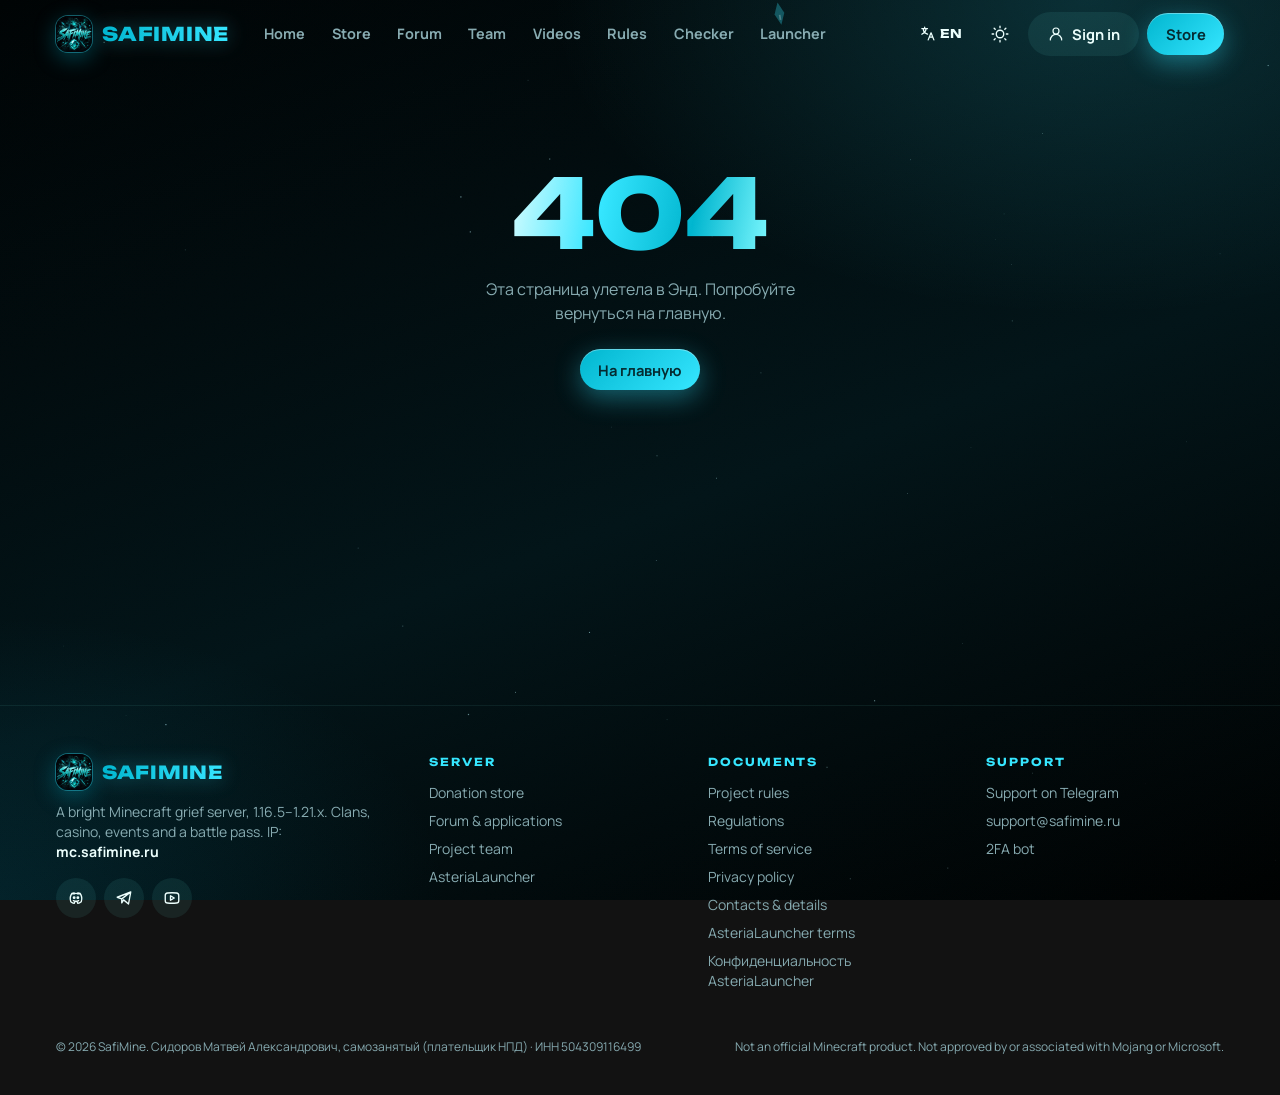
==== commit 9a4226d0: "One icon per donate, steady roulette timer, still password eye, balance in header, no Steve heads Co" ====
--- a/account/index.html
+++ b/account/index.html
@@ -11,8 +11,8 @@
     <meta name="theme-color" content="#000304" />
     <link rel="icon" type="image/png" href="/favicon.png" />
     <link rel="apple-touch-icon" href="/apple-touch-icon.png" />
-    <script type="module" crossorigin src="/assets/index-DPyzp09P.js"></script>
-    <link rel="stylesheet" crossorigin href="/assets/index-huUh4mJ8.css">
+    <script type="module" crossorigin src="/assets/index-CkK1hpb4.js"></script>
+    <link rel="stylesheet" crossorigin href="/assets/index-DCyYM6f9.css">
   </head>
   <body>
     <div id="root"></div>
--- a/assets/index-DCyYM6f9.css
+++ b/assets/index-DCyYM6f9.css
@@ -0,0 +1 @@
+@font-face{font-family:Manrope Variable;font-style:normal;font-display:swap;font-weight:200 800;src:url([data-uri]) format("woff2-variations");unicode-range:U+0460-052F,U+1C80-1C8A,U+20B4,U+2DE0-2DFF,U+A640-A69F,U+FE2E-FE2F}@font-face{font-family:Manrope Variable;font-style:normal;font-display:swap;font-weight:200 800;src:url(/assets/manrope-cyrillic-wght-normal-Dvxsihut.woff2) format("woff2-variations");unicode-range:U+0301,U+0400-045F,U+0490-0491,U+04B0-04B1,U+2116}@font-face{font-family:Manrope Variable;font-style:normal;font-display:swap;font-weight:200 800;src:url(/assets/manrope-greek-wght-normal-DL7QRZyv.woff2) format("woff2-variations");unicode-range:U+0370-0377,U+037A-037F,U+0384-038A,U+038C,U+038E-03A1,U+03A3-03FF}@font-face{font-family:Manrope Variable;font-style:normal;font-display:swap;font-weight:200 800;src:url(/assets/manrope-vietnamese-wght-normal-usUDDRr7.woff2) format("woff2-variations");unicode-range:U+0102-0103,U+0110-0111,U+0128-0129,U+0168-0169,U+01A0-01A1,U+01AF-01B0,U+0300-0301,U+0303-0304,U+0308-0309,U+0323,U+0329,U+1EA0-1EF9,U+20AB}@font-face{font-family:Manrope Variable;font-style:normal;font-display:swap;font-weight:200 800;src:url(/assets/manrope-latin-ext-wght-normal-Ch3YOpNY.woff2) format("woff2-variations");unicode-range:U+0100-02BA,U+02BD-02C5,U+02C7-02CC,U+02CE-02D7,U+02DD-02FF,U+0304,U+0308,U+0329,U+1D00-1DBF,U+1E00-1E9F,U+1EF2-1EFF,U+2020,U+20A0-20AB,U+20AD-20C0,U+2113,U+2C60-2C7F,U+A720-A7FF}@font-face{font-family:Manrope Variable;font-style:normal;font-display:swap;font-weight:200 800;src:url(/assets/manrope-latin-wght-normal-DHIcAJRg.woff2) format("woff2-variations");unicode-range:U+0000-00FF,U+0131,U+0152-0153,U+02BB-02BC,U+02C6,U+02DA,U+02DC,U+0304,U+0308,U+0329,U+2000-206F,U+20AC,U+2122,U+2191,U+2193,U+2212,U+2215,U+FEFF,U+FFFD}@font-face{font-family:Unbounded Variable;font-style:normal;font-display:swap;font-weight:200 900;src:url([data-uri]) format("woff2-variations");unicode-range:U+0460-052F,U+1C80-1C8A,U+20B4,U+2DE0-2DFF,U+A640-A69F,U+FE2E-FE2F}@font-face{font-family:Unbounded Variable;font-style:normal;font-display:swap;font-weight:200 900;src:url(/assets/unbounded-cyrillic-wght-normal-C627f1f8.woff2) format("woff2-variations");unicode-range:U+0301,U+0400-045F,U+0490-0491,U+04B0-04B1,U+2116}@font-face{font-family:Unbounded Variable;font-style:normal;font-display:swap;font-weight:200 900;src:url(/assets/unbounded-vietnamese-wght-normal-rat7GD3o.woff2) format("woff2-variations");unicode-range:U+0102-0103,U+0110-0111,U+0128-0129,U+0168-0169,U+01A0-01A1,U+01AF-01B0,U+0300-0301,U+0303-0304,U+0308-0309,U+0323,U+0329,U+1EA0-1EF9,U+20AB}@font-face{font-family:Unbounded Variable;font-style:normal;font-display:swap;font-weight:200 900;src:url(/assets/unbounded-latin-ext-wght-normal-D6H-S6MW.woff2) format("woff2-variations");unicode-range:U+0100-02BA,U+02BD-02C5,U+02C7-02CC,U+02CE-02D7,U+02DD-02FF,U+0304,U+0308,U+0329,U+1D00-1DBF,U+1E00-1E9F,U+1EF2-1EFF,U+2020,U+20A0-20AB,U+20AD-20C0,U+2113,U+2C60-2C7F,U+A720-A7FF}@font-face{font-family:Unbounded Variable;font-style:normal;font-display:swap;font-weight:200 900;src:url(/assets/unbounded-latin-wght-normal-D5afBTBx.woff2) format("woff2-variations");unicode-range:U+0000-00FF,U+0131,U+0152-0153,U+02BB-02BC,U+02C6,U+02DA,U+02DC,U+0304,U+0308,U+0329,U+2000-206F,U+20AC,U+2122,U+2191,U+2193,U+2212,U+2215,U+FEFF,U+FFFD}*,:before,:after{--tw-border-spacing-x: 0;--tw-border-spacing-y: 0;--tw-translate-x: 0;--tw-translate-y: 0;--tw-rotate: 0;--tw-skew-x: 0;--tw-skew-y: 0;--tw-scale-x: 1;--tw-scale-y: 1;--tw-pan-x: ;--tw-pan-y: ;--tw-pinch-zoom: ;--tw-scroll-snap-strictness: proximity;--tw-gradient-from-position: ;--tw-gradient-via-position: ;--tw-gradient-to-position: ;--tw-ordinal: ;--tw-slashed-zero: ;--tw-numeric-figure: ;--tw-numeric-spacing: ;--tw-numeric-fraction: ;--tw-ring-inset: ;--tw-ring-offset-width: 0px;--tw-ring-offset-color: #fff;--tw-ring-color: rgb(59 130 246 / .5);--tw-ring-offset-shadow: 0 0 #0000;--tw-ring-shadow: 0 0 #0000;--tw-shadow: 0 0 #0000;--tw-shadow-colored: 0 0 #0000;--tw-blur: ;--tw-brightness: ;--tw-contrast: ;--tw-grayscale: ;--tw-hue-rotate: ;--tw-invert: ;--tw-saturate: ;--tw-sepia: ;--tw-drop-shadow: ;--tw-backdrop-blur: ;--tw-backdrop-brightness: ;--tw-backdrop-contrast: ;--tw-backdrop-grayscale: ;--tw-backdrop-hue-rotate: ;--tw-backdrop-invert: ;--tw-backdrop-opacity: ;--tw-backdrop-saturate: ;--tw-backdrop-sepia: ;--tw-contain-size: ;--tw-contain-layout: ;--tw-contain-paint: ;--tw-contain-style: }::backdrop{--tw-border-spacing-x: 0;--tw-border-spacing-y: 0;--tw-translate-x: 0;--tw-translate-y: 0;--tw-rotate: 0;--tw-skew-x: 0;--tw-skew-y: 0;--tw-scale-x: 1;--tw-scale-y: 1;--tw-pan-x: ;--tw-pan-y: ;--tw-pinch-zoom: ;--tw-scroll-snap-strictness: proximity;--tw-gradient-from-position: ;--tw-gradient-via-position: ;--tw-gradient-to-position: ;--tw-ordinal: ;--tw-slashed-zero: ;--tw-numeric-figure: ;--tw-numeric-spacing: ;--tw-numeric-fraction: ;--tw-ring-inset: ;--tw-ring-offset-width: 0px;--tw-ring-offset-color: #fff;--tw-ring-color: rgb(59 130 246 / .5);--tw-ring-offset-shadow: 0 0 #0000;--tw-ring-shadow: 0 0 #0000;--tw-shadow: 0 0 #0000;--tw-shadow-colored: 0 0 #0000;--tw-blur: ;--tw-brightness: ;--tw-contrast: ;--tw-grayscale: ;--tw-hue-rotate: ;--tw-invert: ;--tw-saturate: ;--tw-sepia: ;--tw-drop-shadow: ;--tw-backdrop-blur: ;--tw-backdrop-brightness: ;--tw-backdrop-contrast: ;--tw-backdrop-grayscale: ;--tw-backdrop-hue-rotate: ;--tw-backdrop-invert: ;--tw-backdrop-opacity: ;--tw-backdrop-saturate: ;--tw-backdrop-sepia: ;--tw-contain-size: ;--tw-contain-layout: ;--tw-contain-paint: ;--tw-contain-style: }*,:before,:after{box-sizing:border-box;border-width:0;border-style:solid;border-color:#e5e7eb}:before,:after{--tw-content: ""}html,:host{line-height:1.5;-webkit-text-size-adjust:100%;-moz-tab-size:4;-o-tab-size:4;tab-size:4;font-family:ui-sans-serif,system-ui,sans-serif,"Apple Color Emoji","Segoe UI Emoji",Segoe UI Symbol,"Noto Color Emoji";font-feature-settings:normal;font-variation-settings:normal;-webkit-tap-highlight-color:transparent}body{margin:0;line-height:inherit}hr{height:0;color:inherit;border-top-width:1px}abbr:where([title]){-webkit-text-decoration:underline dotted;text-decoration:underline dotted}h1,h2,h3,h4,h5,h6{font-size:inherit;font-weight:inherit}a{color:inherit;text-decoration:inherit}b,strong{font-weight:bolder}code,kbd,samp,pre{font-family:ui-monospace,SFMono-Regular,Menlo,Monaco,Consolas,Liberation Mono,Courier New,monospace;font-feature-settings:normal;font-variation-settings:normal;font-size:1em}small{font-size:80%}sub,sup{font-size:75%;line-height:0;position:relative;vertical-align:baseline}sub{bottom:-.25em}sup{top:-.5em}table{text-indent:0;border-color:inherit;border-collapse:collapse}button,input,optgroup,select,textarea{font-family:inherit;font-feature-settings:inherit;font-variation-settings:inherit;font-size:100%;font-weight:inherit;line-height:inherit;letter-spacing:inherit;color:inherit;margin:0;padding:0}button,select{text-transform:none}button,input:where([type=button]),input:where([type=reset]),input:where([type=submit]){-webkit-appearance:button;background-color:transparent;background-image:none}:-moz-focusring{outline:auto}:-moz-ui-invalid{box-shadow:none}progress{vertical-align:baseline}::-webkit-inner-spin-button,::-webkit-outer-spin-button{height:auto}[type=search]{-webkit-appearance:textfield;outline-offset:-2px}::-webkit-search-decoration{-webkit-appearance:none}::-webkit-file-upload-button{-webkit-appearance:button;font:inherit}summary{display:list-item}blockquote,dl,dd,h1,h2,h3,h4,h5,h6,hr,figure,p,pre{margin:0}fieldset{margin:0;padding:0}legend{padding:0}ol,ul,menu{list-style:none;margin:0;padding:0}dialog{padding:0}textarea{resize:vertical}input::-moz-placeholder,textarea::-moz-placeholder{opacity:1;color:#9ca3af}input::placeholder,textarea::placeholder{opacity:1;color:#9ca3af}button,[role=button]{cursor:pointer}:disabled{cursor:default}img,svg,video,canvas,audio,iframe,embed,object{display:block;vertical-align:middle}img,video{max-width:100%;height:auto}[hidden]:where(:not([hidden=until-found])){display:none}:root{color-scheme:dark;--a1:#00B5CF;--a2:#35E6FF;--a3:#0891b2;--pink:#7df9ff;--bg1:#000304;--bg2:#021418;--bg3:#000101;--glass:rgba(6,20,24,.58);--glass-line:rgba(120,255,240,.08);--card:rgba(10,30,36,.55);--line:rgba(140,255,240,.075);--text:#ecfffd;--muted:#86aab0;--chip:rgba(34,211,238,.1);--hover:rgba(120,255,240,.06);--btn-bg:rgba(120,255,240,.08);--pill-bg:rgba(120,255,240,.08);--input-bg:rgba(4,18,22,.75);--input-line:rgba(140,255,240,.1);--pop-bg:rgba(4,16,20,.94);--shadow:0 10px 30px rgba(0,0,0,.35),inset 0 1px 0 rgba(255,255,255,.04);--shadow-lg:0 24px 70px rgba(0,0,0,.55);--ok:#34d399;--warn:#fbbf24;--bad:#f87171}[data-theme=light]{color-scheme:light;--a1:#0891b2;--a2:#00B5CF;--a3:#0e7490;--pink:#0891b2;--bg1:#f4fbff;--bg2:#e8f4ff;--bg3:#f3efff;--glass:rgba(255,255,255,.72);--glass-line:rgba(255,255,255,.9);--card:#ffffff;--line:rgba(8,80,120,.1);--text:#0a1b2e;--muted:#5b6f86;--chip:rgba(6,182,212,.09);--hover:rgba(6,182,212,.07);--btn-bg:#ffffff;--pill-bg:#ffffff;--input-bg:#ffffff;--input-line:rgba(8,80,120,.16);--pop-bg:rgba(255,255,255,.98);--shadow:0 1px 2px rgba(8,50,90,.05),0 10px 30px -8px rgba(8,80,140,.14);--shadow-lg:0 30px 60px -20px rgba(8,80,140,.25);--ok:#059669;--warn:#d97706;--bad:#dc2626}[data-theme=light] body{background:radial-gradient(ellipse 55% 45% at 90% -5%,rgba(6,182,212,.18),transparent 70%),radial-gradient(ellipse 45% 40% at -5% 30%,rgba(0,181,207,.1),transparent 70%),radial-gradient(ellipse 50% 40% at 50% 110%,rgba(53,230,255,.12),transparent 70%),linear-gradient(180deg,var(--bg1),var(--bg2) 50%,var(--bg3));background-attachment:fixed}[data-theme=light] body:after{opacity:.025}[data-theme=light] .btn{border-color:var(--line);box-shadow:0 1px 2px #08325a0f}[data-theme=light] .btn-primary{color:#fff;border:0;box-shadow:0 8px 22px -6px color-mix(in srgb,var(--a2) 60%,transparent),inset 0 1px #ffffff59}[data-theme=light] .pill{border-color:var(--line)}[data-theme=light] .card{border-color:#08507814}[data-theme=light] .card-hover:hover{box-shadow:0 24px 50px -18px #08508c47,0 0 0 1px color-mix(in srgb,var(--a2) 30%,transparent)}[data-theme=light] .nav.scrolled{background:#ffffffc7}[data-theme=light] .codebox{color:#475569;background:#f8fafc}[data-theme=light] .rank-tag{filter:drop-shadow(0 2px 6px color-mix(in srgb,var(--c) 45%,transparent))}[data-theme=light] .tone-info{color:#475569}.hero{--text:#ecfffd;--muted:#a9c4c9;--glass:rgba(6,20,24,.58);--glass-line:rgba(120,255,240,.1);--chip:rgba(34,211,238,.12);--card:rgba(10,30,36,.6);color:var(--text)}html{scroll-behavior:smooth;overflow-x:clip}body{overflow-x:clip;margin:0;min-height:100vh;color:var(--text);font-family:Manrope Variable,Inter,Segoe UI,system-ui,sans-serif;-webkit-font-smoothing:antialiased;background:radial-gradient(ellipse 60% 50% at 85% 0%,color-mix(in srgb,var(--a2) 16%,transparent),transparent 70%),radial-gradient(ellipse 50% 45% at 0% 100%,color-mix(in srgb,var(--a3) 14%,transparent),transparent 70%),linear-gradient(160deg,var(--bg1),var(--bg2) 55%,var(--bg3));background-attachment:fixed}body:after{content:"";position:fixed;top:0;right:0;bottom:0;left:0;pointer-events:none;z-index:60;opacity:.045;mix-blend-mode:overlay;background-image:url("data:image/svg+xml,%3Csvg xmlns='http://www.w3.org/2000/svg' width='160' height='160'%3E%3Cfilter id='n'%3E%3CfeTurbulence type='fractalNoise' baseFrequency='.9' numOctaves='2' stitchTiles='stitch'/%3E%3C/filter%3E%3Crect width='100%25' height='100%25' filter='url(%23n)'/%3E%3C/svg%3E")}::-moz-selection{background:color-mix(in srgb,var(--a2) 40%,transparent)}::selection{background:color-mix(in srgb,var(--a2) 40%,transparent)}::-webkit-scrollbar{width:10px;height:10px}::-webkit-scrollbar-thumb{background:color-mix(in srgb,var(--a2) 22%,transparent);border-radius:99px;border:3px solid transparent;background-clip:padding-box}a{color:inherit;text-decoration:none}button{cursor:pointer}button:focus-visible,a:focus-visible,input:focus-visible,textarea:focus-visible,select:focus-visible{outline:2px solid var(--a2);outline-offset:2px}.font-display,h1,h2,h3{font-family:Unbounded Variable,Manrope Variable,system-ui,sans-serif;letter-spacing:-.01em}.muted{color:var(--muted)}.wrap{max-width:1200px;margin:0 auto;padding:0 16px}.glass{background:var(--glass);backdrop-filter:blur(20px) saturate(1.2);-webkit-backdrop-filter:blur(20px) saturate(1.2);border:1px solid var(--glass-line);box-shadow:var(--shadow-lg);border-radius:22px}.card{background:var(--card);border:1px solid var(--line);box-shadow:var(--shadow);border-radius:22px;position:relative}.card-hover{transition:transform .25s cubic-bezier(.2,.8,.2,1),border-color .25s,box-shadow .25s}.card-hover:hover{transform:translateY(-3px);border-color:color-mix(in srgb,var(--a2) 35%,transparent);box-shadow:0 18px 50px #00000073,0 0 0 1px color-mix(in srgb,var(--a2) 14%,transparent)}.chip{background:var(--chip);border-radius:14px}.kpi{border-radius:20px;padding:16px;background:var(--card);border:1px solid var(--line);position:relative;overflow:hidden}.kpi:before{content:"";position:absolute;right:-30px;top:-30px;width:110px;height:110px;border-radius:50%;background:radial-gradient(circle,color-mix(in srgb,var(--a2) 28%,transparent),transparent 70%)}.grad-text{background:linear-gradient(90deg,var(--text),color-mix(in srgb,var(--a2) 80%,var(--text)));-webkit-background-clip:text;background-clip:text;color:transparent}.grad-anime{background:linear-gradient(100deg,#d8fdff,#35e6ff 35%,#00b5cf 70%,#7df9ff);-webkit-background-clip:text;background-clip:text;color:transparent}[data-theme=light] .grad-anime:not(.hero .grad-anime){background:linear-gradient(100deg,#0e7490,#0891b2 45%,#0369a1);-webkit-background-clip:text;background-clip:text;color:transparent}.section-label{font-family:Unbounded Variable,sans-serif;font-weight:700;font-size:11px;letter-spacing:.18em;text-transform:uppercase;color:var(--a2)}.jp{font-family:Unbounded Variable,system-ui;letter-spacing:.3em;font-size:11px;color:color-mix(in srgb,var(--a2) 55%,transparent)}.btn{display:inline-flex;align-items:center;justify-content:center;gap:.5rem;border-radius:999px;padding:.6rem 1.15rem;font-weight:700;font-size:.92rem;background:var(--btn-bg);color:var(--text);border:1px solid transparent;transition:transform .15s,border-color .15s,box-shadow .15s,background .15s,filter .15s;white-space:nowrap}.btn:hover{transform:translateY(-1px);border-color:color-mix(in srgb,var(--a2) 55%,transparent);box-shadow:0 0 0 3px color-mix(in srgb,var(--a2) 12%,transparent)}.btn:active{transform:translateY(0) scale(.98)}.btn:disabled{opacity:.5;transform:none;cursor:default;box-shadow:none}.btn-primary{background:linear-gradient(135deg,var(--a1),var(--a2));color:#042a30;border:0;box-shadow:0 8px 26px color-mix(in srgb,var(--a2) 38%,transparent),inset 0 1px #ffffff59}.btn-primary:hover{border-color:transparent;filter:brightness(1.06);box-shadow:0 10px 34px color-mix(in srgb,var(--a2) 60%,transparent),inset 0 1px #ffffff73}.btn-ghost{background:transparent}.btn-ghost:hover{background:var(--hover);box-shadow:none;border-color:transparent}.btn-danger{background:color-mix(in srgb,var(--bad) 16%,transparent);color:var(--bad)}.btn-sm{padding:.38rem .8rem;font-size:.8rem}.pill{display:inline-flex;align-items:center;gap:.4rem;padding:.35rem .75rem;border-radius:999px;font-size:.78rem;font-weight:700;background:var(--pill-bg);color:var(--text);border:1px solid transparent;transition:.2s;white-space:nowrap}.pill.on{background:linear-gradient(135deg,var(--a1),var(--a2));color:#042a30}button.pill:hover{border-color:color-mix(in srgb,var(--a2) 40%,transparent)}.input,input.input,textarea.input,select.input{width:100%;background:var(--input-bg);border:1px solid var(--input-line);border-radius:14px;padding:.7rem .9rem;color:var(--text);font:inherit;transition:border-color .15s,box-shadow .15s}.input:focus{outline:none;border-color:color-mix(in srgb,var(--a2) 60%,transparent);box-shadow:0 0 0 4px color-mix(in srgb,var(--a2) 14%,transparent)}textarea.input{min-height:110px;resize:vertical}select.input option{background:var(--bg2)}.label{font-size:.82rem;font-weight:700;margin-bottom:.4rem;display:block}input[type=range]{accent-color:var(--a2);width:100%}.badge{font-family:Unbounded Variable,sans-serif;font-weight:700;font-size:10px;letter-spacing:.06em;text-transform:uppercase;padding:.3rem .55rem;border-radius:8px;white-space:nowrap}.tone-mute{background:#fbbf2424;color:#fcd34d}.tone-ban{background:#f8717126;color:#fca5a5}.tone-warn{background:#818cf829;color:#c7d2fe}.tone-ok{background:#34d39926;color:#6ee7b7}.tone-info{background:var(--chip);color:var(--muted)}.tone-perm{background:#450a0a;color:#fecaca}[data-theme=light] .tone-mute{color:#92400e}[data-theme=light] .tone-ban{color:#b91c1c}[data-theme=light] .tone-warn{color:#3730a3}[data-theme=light] .tone-ok{color:#047857}.nav{position:sticky;top:0;z-index:40;transition:background .25s,box-shadow .25s,border-color .25s;border-bottom:1px solid transparent}.nav.scrolled{background:color-mix(in srgb,var(--bg1) 72%,transparent);backdrop-filter:blur(18px);-webkit-backdrop-filter:blur(18px);border-color:var(--line)}.navlink{position:relative;padding:.5rem .7rem;border-radius:999px;font-weight:700;font-size:.9rem;color:var(--muted);transition:color .15s,background .15s}.navlink:hover{color:var(--text);background:var(--hover)}.navlink.active{color:var(--text);background:var(--chip)}.navlink.active:after{content:"";position:absolute;left:50%;bottom:-2px;width:18px;height:3px;margin-left:-9px;border-radius:3px;background:linear-gradient(90deg,var(--a1),var(--a2));box-shadow:0 0 12px var(--a2)}.grid>*{min-width:0}.hero{position:relative;overflow:hidden;border-radius:32px;min-height:560px}.hero-img{position:absolute;top:0;right:0;bottom:0;left:0;width:100%;height:100%;-o-object-fit:cover;object-fit:cover;transform:scale(1.04);animation:heroPan 26s ease-in-out infinite alternate}@keyframes heroPan{to{transform:scale(1.12) translate(-1.5%,-1%)}}.hero-shade{position:absolute;top:0;right:0;bottom:0;left:0;background:linear-gradient(90deg,#010507eb,#01050799 45%,#0105071a),linear-gradient(0deg,rgba(1,5,7,.85),transparent 45%)}.speedlines{position:absolute;top:-50%;right:-50%;bottom:-50%;left:-50%;background:repeating-conic-gradient(from 0deg at 75% 40%,transparent 0deg 3deg,rgba(255,255,255,.035) 3deg 3.6deg);-webkit-mask-image:radial-gradient(circle at 75% 40%,transparent 12%,#000 60%);mask-image:radial-gradient(circle at 75% 40%,transparent 12%,#000 60%);animation:spin 120s linear infinite;pointer-events:none}@keyframes spin{to{transform:rotate(360deg)}}.ip-box{display:inline-flex;align-items:center;gap:.75rem;padding:.45rem .5rem .45rem 1rem;border-radius:999px;background:#00000073;border:1px solid rgba(255,255,255,.12);-webkit-backdrop-filter:blur(10px);backdrop-filter:blur(10px)}.dot{width:9px;height:9px;border-radius:50%;background:var(--ok);box-shadow:0 0 color-mix(in srgb,var(--ok) 60%,transparent);animation:ping 1.8s infinite}.dot.off{background:var(--bad);animation:none}@keyframes ping{70%{box-shadow:0 0 0 9px transparent}to{box-shadow:0 0 0 0 transparent}}.rank{overflow:hidden;isolation:isolate}.rank:before{content:"";position:absolute;top:0;right:0;bottom:0;left:0;z-index:-1;background:radial-gradient(120% 70% at 50% -10%,color-mix(in srgb,var(--c) 30%,transparent),transparent 60%);opacity:.9;transition:opacity .3s}.rank:hover:before{opacity:1}.rank .icon{image-rendering:pixelated;filter:drop-shadow(0 6px 14px color-mix(in srgb,var(--c) 70%,transparent));transition:transform .4s cubic-bezier(.2,.8,.2,1)}.rank:hover .icon:not(.emblem-rp .icon){transform:translateY(-4px) rotate(-8deg) scale(1.08)}.ribbon{position:absolute;top:14px;right:-34px;transform:rotate(35deg);padding:.2rem 2.6rem;font-size:10px;font-weight:800;letter-spacing:.08em;background:linear-gradient(90deg,#00b5cf,#35e6ff);color:#012a30}.pix{image-rendering:pixelated}.emblem{position:relative;display:grid;place-items:center;border-radius:24px;flex:none}.emblem:before{content:"";position:absolute;top:0;right:0;bottom:0;left:0;border-radius:inherit;background:radial-gradient(circle at 50% 40%,color-mix(in srgb,var(--c,var(--a2)) 38%,transparent),transparent 70%)}.emblem-rp{background:linear-gradient(145deg,color-mix(in srgb,var(--c) 30%,transparent),color-mix(in srgb,var(--c) 8%,transparent));border:1px solid color-mix(in srgb,var(--c) 45%,transparent);box-shadow:0 10px 30px color-mix(in srgb,var(--c) 30%,transparent),inset 0 1px #ffffff40;transform:rotate(45deg) scale(.82)}.emblem-rp .icon{transform:rotate(-45deg);border-radius:6px;box-shadow:0 0 0 2px #00000040}.emblem-rp:after{content:"";position:absolute;top:-6px;right:-6px;bottom:-6px;left:-6px;border-radius:28px;border:1px dashed color-mix(in srgb,var(--c) 40%,transparent);animation:spin 24s linear infinite}.rank:hover .emblem-rp{transform:rotate(45deg) scale(.9);transition:transform .4s cubic-bezier(.2,.8,.2,1)}.rank-tag{filter:drop-shadow(0 2px 8px color-mix(in srgb,var(--c) 70%,transparent))}.forum-cat{overflow:hidden}.forum-cat:before{content:"";position:absolute;top:0;right:0;bottom:0;left:0;border-radius:inherit;background:radial-gradient(130% 75% at 0% 0%,color-mix(in srgb,var(--c) 24%,transparent),transparent 65%);pointer-events:none}[data-theme=light] .forum-cat:before{background:radial-gradient(130% 75% at 0% 0%,color-mix(in srgb,var(--c) 12%,transparent),transparent 65%)}.forum-cat>*{position:relative}.forum-cat-top{position:relative}.forum-cat-ic{width:52px;height:52px;border-radius:16px;display:grid;place-items:center;flex:none;color:#fff;background:linear-gradient(135deg,var(--c),color-mix(in srgb,var(--c) 55%,#000));box-shadow:0 10px 24px color-mix(in srgb,var(--c) 40%,transparent),inset 0 1px #ffffff4d}.ev{overflow:hidden;isolation:isolate}.ev:before{content:"";position:absolute;top:0;right:0;bottom:0;left:0;z-index:-1;background:radial-gradient(120% 90% at 0% 0%,color-mix(in srgb,var(--c) 30%,transparent),transparent 60%)}.ev-head{width:56px;height:56px;border-radius:16px;display:grid;place-items:center;background:color-mix(in srgb,var(--c) 14%,transparent);box-shadow:0 0 24px color-mix(in srgb,var(--c) 35%,transparent);flex:none;transition:transform .3s}.ev:hover .ev-head{transform:rotate(-6deg) scale(1.06)}.topup-track{position:relative;height:10px;border-radius:99px;background:var(--chip);overflow:hidden}.topup-fill{position:absolute;inset:0 auto 0 0;border-radius:99px;background:linear-gradient(90deg,var(--a1),var(--a2),#a5b4fc);box-shadow:0 0 18px color-mix(in srgb,var(--a2) 70%,transparent);transition:width .35s cubic-bezier(.2,.8,.2,1)}.shine{position:relative;overflow:hidden}.shine:after{content:"";position:absolute;top:0;right:0;bottom:0;left:0;background:linear-gradient(110deg,transparent 30%,rgba(255,255,255,.28) 50%,transparent 70%);transform:translate(-100%);animation:shine 3.2s ease-in-out infinite}@keyframes shine{60%,to{transform:translate(100%)}}.ticker{-webkit-mask-image:linear-gradient(90deg,transparent,#000 6%,#000 94%,transparent);mask-image:linear-gradient(90deg,transparent,#000 6%,#000 94%,transparent)}.ticker-run{display:flex;gap:10px;width:-moz-max-content;width:max-content;animation:tick 40s linear infinite}.ticker:hover .ticker-run{animation-play-state:paused}@keyframes tick{to{transform:translate(-50%)}}.fx{position:fixed;top:0;right:0;bottom:0;left:0;pointer-events:none;z-index:0}main,footer{position:relative;z-index:1}.reveal{opacity:0;translate:0 18px;transition:opacity .7s ease,translate .7s cubic-bezier(.2,.8,.2,1),transform .25s cubic-bezier(.2,.8,.2,1),border-color .25s,box-shadow .25s}.reveal.in{opacity:1;translate:none}.overlay{position:fixed;top:0;right:0;bottom:0;left:0;z-index:70;background:#0004069e;-webkit-backdrop-filter:blur(6px);backdrop-filter:blur(6px);display:flex;align-items:center;justify-content:center;padding:16px;animation:fade .2s}.modal{width:100%;max-width:520px;max-height:calc(100vh - 32px);overflow:auto;background:var(--pop-bg);border:1px solid var(--glass-line);border-radius:26px;box-shadow:var(--shadow-lg);animation:pop .25s cubic-bezier(.2,.9,.3,1.2)}@keyframes fade{0%{opacity:0}}@keyframes pop{0%{opacity:0;transform:translateY(10px) scale(.97)}}.toast{position:fixed;left:50%;bottom:24px;transform:translate(-50%);z-index:80;animation:pop .25s}.skeleton{background:linear-gradient(90deg,var(--chip),color-mix(in srgb,var(--a2) 16%,transparent),var(--chip));background-size:200% 100%;animation:sk 1.4s infinite;border-radius:12px}@keyframes sk{to{background-position:-200% 0}}.spin{width:16px;height:16px;border-radius:50%;border:2px solid currentColor;border-right-color:transparent;animation:spin .7s linear infinite;display:inline-block}.prose-sm p{margin:.5rem 0;line-height:1.7}.prose-sm h2{font-size:1.15rem;margin:1.6rem 0 .5rem}.prose-sm ul{margin:.4rem 0;padding-left:1.2rem;list-style:disc}.prose-sm li{margin:.25rem 0;line-height:1.6}.codebox{font:12px/1.7 ui-monospace,Consolas,monospace;background:var(--input-bg);border:1px solid var(--line);border-radius:12px;padding:10px 12px;color:var(--muted)}.table{width:100%;border-collapse:collapse;font-size:.87rem}.table th{text-align:left;color:var(--muted);font-weight:700;font-size:.75rem;text-transform:uppercase;letter-spacing:.06em;padding:.6rem .7rem;border-bottom:1px solid var(--line)}.table td{padding:.6rem .7rem;border-bottom:1px solid var(--line);vertical-align:top}.table tr:hover td{background:var(--hover)}@media (prefers-reduced-motion:reduce){*{animation:none!important;transition:none!important}.reveal{opacity:1;translate:none}}.wordmark{font-family:Unbounded Variable,Manrope Variable,system-ui,sans-serif;font-weight:800;letter-spacing:.04em;font-size:.86em;background:linear-gradient(90deg,#00b5cf,#35e6ff);-webkit-background-clip:text;background-clip:text;color:transparent;filter:drop-shadow(0 0 10px rgba(53,230,255,.35))}.logo-img{border-radius:12px;box-shadow:0 0 0 1px #35e6ff59,0 6px 22px #00b5cf59}.hero-logo{width:min(420px,100%);border-radius:36px;box-shadow:0 0 0 1px #35e6ff4d,0 30px 90px #00b5cf73;animation:float1 7s ease-in-out infinite}@keyframes float1{50%{transform:translateY(-10px)}}.topup-range{-webkit-appearance:none;-moz-appearance:none;appearance:none;width:100%;height:10px;border-radius:99px;outline:none;cursor:pointer;background:linear-gradient(90deg,var(--a1),var(--a2) var(--p),var(--chip) var(--p))}.topup-range::-webkit-slider-thumb{-webkit-appearance:none;-moz-appearance:none;appearance:none;width:24px;height:24px;border-radius:50%;background:#fff;border:4px solid var(--a2);box-shadow:0 0 0 6px color-mix(in srgb,var(--a2) 22%,transparent),0 4px 14px #0006;-webkit-transition:transform .15s;transition:transform .15s}.topup-range::-webkit-slider-thumb:hover{transform:scale(1.12)}.topup-range::-moz-range-thumb{width:18px;height:18px;border-radius:50%;background:#fff;border:4px solid var(--a2)}select.input{-webkit-appearance:none;-moz-appearance:none;appearance:none;padding-right:2.6rem;background-image:url("data:image/svg+xml,%3Csvg xmlns='http://www.w3.org/2000/svg' width='16' height='16' viewBox='0 0 24 24' fill='none' stroke='%2335E6FF' stroke-width='2.4' stroke-linecap='round' stroke-linejoin='round'%3E%3Cpath d='M6 9l6 6 6-6'/%3E%3C/svg%3E");background-repeat:no-repeat;background-position:right .9rem center}select.input option{background:#04171b;color:#e6fbff}[data-theme=light] select.input option{background:#fff;color:#0a1b2e}.dd{position:relative}.dd-list{position:absolute;z-index:30;left:0;right:0;top:calc(100% + 6px);padding:6px;border-radius:16px;background:var(--pop-bg);border:1px solid var(--glass-line);box-shadow:var(--shadow-lg);animation:pop .15s}.dd-item{display:flex;align-items:center;gap:.6rem;width:100%;text-align:left;padding:.6rem .75rem;border-radius:11px;font-weight:600;font-size:.92rem;color:var(--text)}.dd-item:hover,.dd-item.on{background:var(--chip)}.dd-item.on{color:var(--a2)}.roul{position:relative;overflow:hidden;border-radius:20px;background:var(--input-bg);border:1px solid var(--line);-webkit-mask-image:linear-gradient(90deg,transparent,#000 12%,#000 88%,transparent);mask-image:linear-gradient(90deg,transparent,#000 12%,#000 88%,transparent)}.roul-strip{display:flex;gap:10px;padding:14px 0;will-change:transform}.roul-item{flex:none;width:120px;height:132px;border-radius:16px;display:flex;flex-direction:column;align-items:center;justify-content:center;gap:8px;text-align:center;padding:8px;font-size:12px;font-weight:700;background:linear-gradient(180deg,color-mix(in srgb,var(--c) 22%,transparent),color-mix(in srgb,var(--c) 6%,transparent));border:1px solid color-mix(in srgb,var(--c) 40%,transparent);border-bottom:3px solid var(--c)}.roul-item img{width:52px;height:52px;image-rendering:pixelated;filter:drop-shadow(0 6px 12px color-mix(in srgb,var(--c) 60%,transparent))}.roul-pointer{position:absolute;left:50%;top:0;bottom:0;width:3px;margin-left:-1.5px;background:linear-gradient(180deg,transparent,var(--a2),transparent);box-shadow:0 0 18px var(--a2);z-index:2}.roul-pointer:before,.roul-pointer:after{content:"";position:absolute;left:50%;margin-left:-8px;border:8px solid transparent}.roul-pointer:before{top:0;border-top-color:var(--a2)}.roul-pointer:after{bottom:0;border-bottom-color:var(--a2)}.rar-common{--c:#94a3b8}.rar-rare{--c:#38bdf8}.rar-epic{--c:#a855f7}.rar-legendary{--c:#facc15}.launcher-mock{transform:perspective(1200px) rotateY(-8deg) rotateX(3deg);box-shadow:0 40px 100px #0009,0 0 0 1px #35e6ff26;transition:transform .5s}.launcher-mock:hover{transform:perspective(1200px) rotateY(-2deg)}[data-theme=light] [style*="color: rgb("]:not([style*=background]):not(.hero *):not(.btn):not(.btn *){filter:brightness(.62) saturate(1.35)}[data-theme=light] .kpi:before{display:none}.toggle{display:flex;align-items:center;gap:12px;cursor:pointer;-webkit-user-select:none;-moz-user-select:none;user-select:none;padding:12px 14px;border-radius:16px;background:var(--chip);border:1px solid transparent;transition:border-color .15s,background .15s;text-align:left}.toggle:hover{border-color:color-mix(in srgb,var(--a2) 35%,transparent)}.toggle input,.check input{position:absolute;opacity:0;width:1px;height:1px;pointer-events:none}.toggle .sw{flex:none;width:42px;height:24px;border-radius:99px;background:color-mix(in srgb,var(--text) 16%,transparent);position:relative;transition:background .2s;order:2;margin-left:auto}.toggle .sw:after{content:"";position:absolute;top:3px;left:3px;width:18px;height:18px;border-radius:50%;background:#fff;box-shadow:0 2px 6px #00000040;transition:left .2s cubic-bezier(.3,1.4,.5,1)}.toggle input:checked+.sw{background:linear-gradient(135deg,var(--a1),var(--a2));box-shadow:0 0 14px color-mix(in srgb,var(--a2) 40%,transparent)}.toggle input:checked+.sw:after{left:21px}.toggle input:focus-visible+.sw{outline:2px solid var(--a2);outline-offset:2px}.check{display:inline-flex;align-items:center;gap:10px;cursor:pointer;-webkit-user-select:none;-moz-user-select:none;user-select:none;position:relative}.check .box{width:22px;height:22px;border-radius:8px;display:grid;place-items:center;flex:none;border:1.5px solid color-mix(in srgb,var(--text) 28%,transparent);color:transparent;transition:.15s;background:var(--input-bg,transparent)}.check input:checked+.box{background:linear-gradient(135deg,var(--a1),var(--a2));border-color:transparent;color:#042a30;box-shadow:0 0 12px color-mix(in srgb,var(--a2) 35%,transparent)}.check input:focus-visible+.box{outline:2px solid var(--a2);outline-offset:2px}input[type=checkbox]:not(.toggle input):not(.check input){-moz-appearance:none;appearance:none;-webkit-appearance:none;width:20px;height:20px;border-radius:7px;border:1.5px solid color-mix(in srgb,var(--text) 28%,transparent);display:inline-grid;place-items:center;cursor:pointer;flex:none;transition:.15s;vertical-align:middle}input[type=checkbox]:not(.toggle input):not(.check input):checked{background:linear-gradient(135deg,var(--a1),var(--a2));border-color:transparent}input[type=checkbox]:not(.toggle input):not(.check input):checked:after{content:"";width:6px;height:10px;border:solid #042a30;border-width:0 2.5px 2.5px 0;transform:translateY(-1px) rotate(45deg)}input[type=radio]{-moz-appearance:none;appearance:none;-webkit-appearance:none;width:20px;height:20px;border-radius:50%;border:1.5px solid color-mix(in srgb,var(--text) 28%,transparent);display:inline-grid;place-items:center;cursor:pointer}input[type=radio]:checked{border-color:var(--a2)}input[type=radio]:checked:after{content:"";width:10px;height:10px;border-radius:50%;background:var(--a2)}.radio{width:18px;height:18px;border-radius:50%;border:1.5px solid color-mix(in srgb,var(--text) 30%,transparent);flex:none;display:grid;place-items:center;transition:.15s}.radio.on{border-color:var(--a2)}.radio.on:after{content:"";width:9px;height:9px;border-radius:50%;background:var(--a2);box-shadow:0 0 8px var(--a2)}.progress{height:8px;border-radius:99px;background:var(--chip);overflow:hidden}.progress>i{display:block;height:100%;border-radius:99px;background:linear-gradient(90deg,var(--a1),var(--a2));transition:width .3s}input[type=range]{accent-color:var(--a2)}[data-theme=light] .card{box-shadow:0 1px 2px #0f283c0d,0 8px 24px #0f283c0f}[data-theme=light] .chip,[data-theme=light] .toggle{background:color-mix(in srgb,var(--a2) 7%,#fff)}[data-theme=light] .pill{box-shadow:inset 0 0 0 1px #0f283c0f}[data-theme=light] .pill.on{color:#fff}[data-theme=light] .section-label{color:#0e7490}[data-theme=light] .codebox{background:#f3f8fa;color:#0f3a46}.overlay,.modal,textarea,select,.overflow-auto,.overflow-y-auto,.overflow-x-auto,iframe{overscroll-behavior:contain}.scroll-x{overflow-x:auto;scrollbar-width:none;-webkit-overflow-scrolling:touch}.scroll-x::-webkit-scrollbar{display:none}@media (max-width:640px){.hero{min-height:0;border-radius:24px}.card{border-radius:18px}.btn{padding:.6rem 1rem}.codebox{font-size:11.5px}.pill{white-space:nowrap}.table th,.table td{padding:.55rem .6rem}.section-label{font-size:10px;letter-spacing:.14em}.kpi{padding:12px}}.pointer-events-none{pointer-events:none}.invisible{visibility:hidden}.fixed{position:fixed}.absolute{position:absolute}.relative{position:relative}.inset-0{top:0;right:0;bottom:0;left:0}.inset-y-0{top:0;bottom:0}.-bottom-2{bottom:-.5rem}.-right-20{right:-5rem}.-right-24{right:-6rem}.-top-24{top:-6rem}.-top-28{top:-7rem}.bottom-0{bottom:0}.left-0{left:0}.left-3{left:.75rem}.left-6{left:1.5rem}.right-0{right:0}.right-2{right:.5rem}.right-3{right:.75rem}.right-4{right:1rem}.right-6{right:1.5rem}.top-0{top:0}.top-1\/2{top:50%}.top-2{top:.5rem}.top-3{top:.75rem}.top-\[120px\]{top:120px}.top-full{top:100%}.z-40{z-index:40}.z-50{z-index:50}.col-span-2{grid-column:span 2 / span 2}.col-span-full{grid-column:1 / -1}.-mx-4{margin-left:-1rem;margin-right:-1rem}.mx-auto{margin-left:auto;margin-right:auto}.-mt-14{margin-top:-3.5rem}.-mt-2{margin-top:-.5rem}.mb-1{margin-bottom:.25rem}.mb-1\.5{margin-bottom:.375rem}.mb-10{margin-bottom:2.5rem}.mb-2{margin-bottom:.5rem}.mb-3{margin-bottom:.75rem}.mb-4{margin-bottom:1rem}.mb-5{margin-bottom:1.25rem}.mb-6{margin-bottom:1.5rem}.mb-8{margin-bottom:2rem}.ml-1{margin-left:.25rem}.ml-2{margin-left:.5rem}.ml-auto{margin-left:auto}.mr-1\.5{margin-right:.375rem}.mr-3{margin-right:.75rem}.mr-auto{margin-right:auto}.mt-0\.5{margin-top:.125rem}.mt-1{margin-top:.25rem}.mt-1\.5{margin-top:.375rem}.mt-10{margin-top:2.5rem}.mt-12{margin-top:3rem}.mt-14{margin-top:3.5rem}.mt-16{margin-top:4rem}.mt-2{margin-top:.5rem}.mt-2\.5{margin-top:.625rem}.mt-24{margin-top:6rem}.mt-3{margin-top:.75rem}.mt-4{margin-top:1rem}.mt-5{margin-top:1.25rem}.mt-6{margin-top:1.5rem}.mt-7{margin-top:1.75rem}.mt-8{margin-top:2rem}.mt-auto{margin-top:auto}.line-clamp-2{overflow:hidden;display:-webkit-box;-webkit-box-orient:vertical;-webkit-line-clamp:2}.line-clamp-3{overflow:hidden;display:-webkit-box;-webkit-box-orient:vertical;-webkit-line-clamp:3}.block{display:block}.inline-block{display:inline-block}.flex{display:flex}.inline-flex{display:inline-flex}.table{display:table}.grid{display:grid}.contents{display:contents}.hidden{display:none}.aspect-video{aspect-ratio:16 / 9}.\!h-11{height:2.75rem!important}.\!h-20{height:5rem!important}.\!h-44{height:11rem!important}.\!h-8{height:2rem!important}.h-1\.5{height:.375rem}.h-10{height:2.5rem}.h-11{height:2.75rem}.h-12{height:3rem}.h-14{height:3.5rem}.h-16{height:4rem}.h-2{height:.5rem}.h-2\.5{height:.625rem}.h-20{height:5rem}.h-24{height:6rem}.h-3{height:.75rem}.h-36{height:9rem}.h-4{height:1rem}.h-44{height:11rem}.h-5{height:1.25rem}.h-56{height:14rem}.h-6{height:1.5rem}.h-64{height:16rem}.h-7{height:1.75rem}.h-72{height:18rem}.h-8{height:2rem}.h-80{height:20rem}.h-9{height:2.25rem}.h-96{height:24rem}.h-\[110px\]{height:110px}.h-\[140px\]{height:140px}.h-\[18px\]{height:18px}.h-\[26px\]{height:26px}.h-\[360px\]{height:360px}.h-\[620px\]{height:620px}.h-\[640px\]{height:640px}.h-\[68px\]{height:68px}.h-full{height:100%}.max-h-\[470px\]{max-height:470px}.\!min-h-\[180px\]{min-height:180px!important}.\!min-h-\[380px\]{min-height:380px!important}.\!min-h-\[480px\]{min-height:480px!important}.\!min-h-\[50px\]{min-height:50px!important}.\!min-h-\[70px\]{min-height:70px!important}.\!min-h-\[80px\]{min-height:80px!important}.\!min-h-\[96px\]{min-height:96px!important}.min-h-\[380px\]{min-height:380px}.min-h-\[60vh\]{min-height:60vh}.\!w-11{width:2.75rem!important}.\!w-20{width:5rem!important}.\!w-28{width:7rem!important}.\!w-36{width:9rem!important}.\!w-40{width:10rem!important}.\!w-48{width:12rem!important}.\!w-52{width:13rem!important}.\!w-56{width:14rem!important}.\!w-8{width:2rem!important}.\!w-auto{width:auto!important}.w-0\.5{width:.125rem}.w-1{width:.25rem}.w-1\.5{width:.375rem}.w-10{width:2.5rem}.w-11{width:2.75rem}.w-12{width:3rem}.w-14{width:3.5rem}.w-16{width:4rem}.w-2{width:.5rem}.w-2\.5{width:.625rem}.w-20{width:5rem}.w-24{width:6rem}.w-3{width:.75rem}.w-4{width:1rem}.w-44{width:11rem}.w-5{width:1.25rem}.w-56{width:14rem}.w-6{width:1.5rem}.w-7{width:1.75rem}.w-72{width:18rem}.w-8{width:2rem}.w-80{width:20rem}.w-9{width:2.25rem}.w-\[230px\]{width:230px}.w-\[250px\]{width:250px}.w-\[26px\]{width:26px}.w-\[270px\]{width:270px}.w-\[300px\]{width:300px}.w-\[340px\]{width:340px}.w-fit{width:-moz-fit-content;width:fit-content}.w-full{width:100%}.min-w-0{min-width:0px}.min-w-\[110px\]{min-width:110px}.min-w-\[150px\]{min-width:150px}.min-w-\[160px\]{min-width:160px}.min-w-\[180px\]{min-width:180px}.min-w-\[200px\]{min-width:200px}.min-w-\[220px\]{min-width:220px}.min-w-\[240px\]{min-width:240px}.min-w-\[640px\]{min-width:640px}.min-w-\[720px\]{min-width:720px}.min-w-\[760px\]{min-width:760px}.min-w-\[800px\]{min-width:800px}.min-w-\[940px\]{min-width:940px}.max-w-2xl{max-width:42rem}.max-w-3xl{max-width:48rem}.max-w-4xl{max-width:56rem}.max-w-5xl{max-width:64rem}.max-w-\[110px\]{max-width:110px}.max-w-\[300px\]{max-width:300px}.max-w-full{max-width:100%}.max-w-lg{max-width:32rem}.max-w-md{max-width:28rem}.max-w-sm{max-width:24rem}.max-w-xs{max-width:20rem}.flex-1{flex:1 1 0%}.shrink-0{flex-shrink:0}.-translate-y-1\/2{--tw-translate-y: -50%;transform:translate(var(--tw-translate-x),var(--tw-translate-y)) rotate(var(--tw-rotate)) skew(var(--tw-skew-x)) skewY(var(--tw-skew-y)) scaleX(var(--tw-scale-x)) scaleY(var(--tw-scale-y))}.rotate-180{--tw-rotate: 180deg;transform:translate(var(--tw-translate-x),var(--tw-translate-y)) rotate(var(--tw-rotate)) skew(var(--tw-skew-x)) skewY(var(--tw-skew-y)) scaleX(var(--tw-scale-x)) scaleY(var(--tw-scale-y))}.rotate-\[-2deg\]{--tw-rotate: -2deg;transform:translate(var(--tw-translate-x),var(--tw-translate-y)) rotate(var(--tw-rotate)) skew(var(--tw-skew-x)) skewY(var(--tw-skew-y)) scaleX(var(--tw-scale-x)) scaleY(var(--tw-scale-y))}.rotate-\[-4deg\]{--tw-rotate: -4deg;transform:translate(var(--tw-translate-x),var(--tw-translate-y)) rotate(var(--tw-rotate)) skew(var(--tw-skew-x)) skewY(var(--tw-skew-y)) scaleX(var(--tw-scale-x)) scaleY(var(--tw-scale-y))}.rotate-\[3deg\]{--tw-rotate: 3deg;transform:translate(var(--tw-translate-x),var(--tw-translate-y)) rotate(var(--tw-rotate)) skew(var(--tw-skew-x)) skewY(var(--tw-skew-y)) scaleX(var(--tw-scale-x)) scaleY(var(--tw-scale-y))}.transform{transform:translate(var(--tw-translate-x),var(--tw-translate-y)) rotate(var(--tw-rotate)) skew(var(--tw-skew-x)) skewY(var(--tw-skew-y)) scaleX(var(--tw-scale-x)) scaleY(var(--tw-scale-y))}.cursor-pointer{cursor:pointer}.select-none{-webkit-user-select:none;-moz-user-select:none;user-select:none}.select-text{-webkit-user-select:text;-moz-user-select:text;user-select:text}.select-all{-webkit-user-select:all;-moz-user-select:all;user-select:all}.resize{resize:both}.scroll-mt-24{scroll-margin-top:6rem}.grid-cols-1{grid-template-columns:repeat(1,minmax(0,1fr))}.grid-cols-2{grid-template-columns:repeat(2,minmax(0,1fr))}.grid-cols-3{grid-template-columns:repeat(3,minmax(0,1fr))}.grid-cols-7{grid-template-columns:repeat(7,minmax(0,1fr))}.grid-cols-\[auto_1fr\]{grid-template-columns:auto 1fr}.flex-col{flex-direction:column}.flex-wrap{flex-wrap:wrap}.place-items-center{place-items:center}.content-start{align-content:flex-start}.items-start{align-items:flex-start}.items-end{align-items:flex-end}.items-center{align-items:center}.items-baseline{align-items:baseline}.justify-start{justify-content:flex-start}.justify-end{justify-content:flex-end}.justify-center{justify-content:center}.justify-between{justify-content:space-between}.gap-0\.5{gap:.125rem}.gap-1{gap:.25rem}.gap-1\.5{gap:.375rem}.gap-10{gap:2.5rem}.gap-2{gap:.5rem}.gap-2\.5{gap:.625rem}.gap-3{gap:.75rem}.gap-4{gap:1rem}.gap-5{gap:1.25rem}.gap-6{gap:1.5rem}.gap-8{gap:2rem}.gap-x-6{-moz-column-gap:1.5rem;column-gap:1.5rem}.gap-y-2\.5{row-gap:.625rem}.gap-y-3{row-gap:.75rem}.-space-x-2>:not([hidden])~:not([hidden]){--tw-space-x-reverse: 0;margin-right:calc(-.5rem * var(--tw-space-x-reverse));margin-left:calc(-.5rem * calc(1 - var(--tw-space-x-reverse)))}.space-y-1\.5>:not([hidden])~:not([hidden]){--tw-space-y-reverse: 0;margin-top:calc(.375rem * calc(1 - var(--tw-space-y-reverse)));margin-bottom:calc(.375rem * var(--tw-space-y-reverse))}.space-y-2>:not([hidden])~:not([hidden]){--tw-space-y-reverse: 0;margin-top:calc(.5rem * calc(1 - var(--tw-space-y-reverse)));margin-bottom:calc(.5rem * var(--tw-space-y-reverse))}.space-y-3>:not([hidden])~:not([hidden]){--tw-space-y-reverse: 0;margin-top:calc(.75rem * calc(1 - var(--tw-space-y-reverse)));margin-bottom:calc(.75rem * var(--tw-space-y-reverse))}.divide-y>:not([hidden])~:not([hidden]){--tw-divide-y-reverse: 0;border-top-width:calc(1px * calc(1 - var(--tw-divide-y-reverse)));border-bottom-width:calc(1px * var(--tw-divide-y-reverse))}.self-start{align-self:flex-start}.self-center{align-self:center}.overflow-hidden{overflow:hidden}.overflow-x-auto{overflow-x:auto}.truncate{overflow:hidden;text-overflow:ellipsis;white-space:nowrap}.whitespace-nowrap{white-space:nowrap}.whitespace-pre-wrap{white-space:pre-wrap}.break-words{overflow-wrap:break-word}.break-all{word-break:break-all}.\!rounded-2xl{border-radius:1rem!important}.\!rounded-3xl{border-radius:1.5rem!important}.\!rounded-\[26px\]{border-radius:26px!important}.\!rounded-full{border-radius:9999px!important}.\!rounded-lg{border-radius:.5rem!important}.\!rounded-xl{border-radius:.75rem!important}.rounded{border-radius:.25rem}.rounded-2xl{border-radius:1rem}.rounded-3xl{border-radius:1.5rem}.rounded-\[22px\]{border-radius:22px}.rounded-full{border-radius:9999px}.rounded-lg{border-radius:.5rem}.rounded-md{border-radius:.375rem}.rounded-xl{border-radius:.75rem}.border-b{border-bottom-width:1px}.border-r{border-right-width:1px}.border-t{border-top-width:1px}.\!border-\[color-mix\(in_srgb\,var\(--a2\)_45\%\,transparent\)\]{border-color:color-mix(in srgb,var(--a2) 45%,transparent)!important}.\!border-\[var\(--a2\)\]{border-color:var(--a2)!important}.\!bg-black\/50{background-color:#00000080!important}.\!bg-transparent{background-color:transparent!important}.\!bg-white\/10{background-color:#ffffff1a!important}.bg-\[\#020b0d\]{--tw-bg-opacity: 1;background-color:rgb(2 11 13 / var(--tw-bg-opacity, 1))}.bg-black{--tw-bg-opacity: 1;background-color:rgb(0 0 0 / var(--tw-bg-opacity, 1))}.bg-black\/30{background-color:#0000004d}.bg-black\/40{background-color:#0006}.bg-black\/60{background-color:#0009}.bg-transparent{background-color:transparent}.object-cover{-o-object-fit:cover;object-fit:cover}.\!p-1\.5{padding:.375rem!important}.\!p-2{padding:.5rem!important}.\!p-2\.5{padding:.625rem!important}.p-1{padding:.25rem}.p-1\.5{padding:.375rem}.p-10{padding:2.5rem}.p-2{padding:.5rem}.p-2\.5{padding:.625rem}.p-3{padding:.75rem}.p-4{padding:1rem}.p-5{padding:1.25rem}.p-6{padding:1.5rem}.p-7{padding:1.75rem}.p-8{padding:2rem}.\!px-0{padding-left:0!important;padding-right:0!important}.\!px-1{padding-left:.25rem!important;padding-right:.25rem!important}.\!px-2{padding-left:.5rem!important;padding-right:.5rem!important}.\!px-2\.5{padding-left:.625rem!important;padding-right:.625rem!important}.\!px-4{padding-left:1rem!important;padding-right:1rem!important}.\!px-5{padding-left:1.25rem!important;padding-right:1.25rem!important}.\!px-6{padding-left:1.5rem!important;padding-right:1.5rem!important}.\!px-7{padding-left:1.75rem!important;padding-right:1.75rem!important}.\!px-8{padding-left:2rem!important;padding-right:2rem!important}.\!py-0\.5{padding-top:.125rem!important;padding-bottom:.125rem!important}.\!py-1{padding-top:.25rem!important;padding-bottom:.25rem!important}.\!py-1\.5{padding-top:.375rem!important;padding-bottom:.375rem!important}.\!py-2{padding-top:.5rem!important;padding-bottom:.5rem!important}.\!py-2\.5{padding-top:.625rem!important;padding-bottom:.625rem!important}.\!py-3{padding-top:.75rem!important;padding-bottom:.75rem!important}.\!py-3\.5{padding-top:.875rem!important;padding-bottom:.875rem!important}.\!py-4{padding-top:1rem!important;padding-bottom:1rem!important}.px-1\.5{padding-left:.375rem;padding-right:.375rem}.px-2{padding-left:.5rem;padding-right:.5rem}.px-3{padding-left:.75rem;padding-right:.75rem}.px-4{padding-left:1rem;padding-right:1rem}.px-5{padding-left:1.25rem;padding-right:1.25rem}.px-6{padding-left:1.5rem;padding-right:1.5rem}.py-0\.5{padding-top:.125rem;padding-bottom:.125rem}.py-1{padding-top:.25rem;padding-bottom:.25rem}.py-1\.5{padding-top:.375rem;padding-bottom:.375rem}.py-10{padding-top:2.5rem;padding-bottom:2.5rem}.py-12{padding-top:3rem;padding-bottom:3rem}.py-2{padding-top:.5rem;padding-bottom:.5rem}.py-2\.5{padding-top:.625rem;padding-bottom:.625rem}.py-20{padding-top:5rem;padding-bottom:5rem}.py-24{padding-top:6rem;padding-bottom:6rem}.py-3{padding-top:.75rem;padding-bottom:.75rem}.py-3\.5{padding-top:.875rem;padding-bottom:.875rem}.py-4{padding-top:1rem;padding-bottom:1rem}.py-6{padding-top:1.5rem;padding-bottom:1.5rem}.py-8{padding-top:2rem;padding-bottom:2rem}.\!pl-1\.5{padding-left:.375rem!important}.\!pl-9{padding-left:2.25rem!important}.\!pr-11{padding-right:2.75rem!important}.\!pr-12{padding-right:3rem!important}.pb-1{padding-bottom:.25rem}.pb-10{padding-bottom:2.5rem}.pb-3{padding-bottom:.75rem}.pb-4{padding-bottom:1rem}.pb-5{padding-bottom:1.25rem}.pb-6{padding-bottom:1.5rem}.pl-6{padding-left:1.5rem}.pl-7{padding-left:1.75rem}.pt-1{padding-top:.25rem}.pt-2{padding-top:.5rem}.pt-3{padding-top:.75rem}.pt-4{padding-top:1rem}.pt-5{padding-top:1.25rem}.pt-6{padding-top:1.5rem}.pt-7{padding-top:1.75rem}.pt-8{padding-top:2rem}.text-left{text-align:left}.text-center{text-align:center}.text-right{text-align:right}.font-mono{font-family:ui-monospace,SFMono-Regular,Menlo,Monaco,Consolas,Liberation Mono,Courier New,monospace}.\!text-2xl{font-size:1.5rem!important;line-height:2rem!important}.\!text-\[11px\]{font-size:11px!important}.\!text-\[13px\]{font-size:13px!important}.\!text-base{font-size:1rem!important;line-height:1.5rem!important}.\!text-sm{font-size:.875rem!important;line-height:1.25rem!important}.\!text-xs{font-size:.75rem!important;line-height:1rem!important}.text-2xl{font-size:1.5rem;line-height:2rem}.text-3xl{font-size:1.875rem;line-height:2.25rem}.text-4xl{font-size:2.25rem;line-height:2.5rem}.text-6xl{font-size:3.75rem;line-height:1}.text-\[10px\]{font-size:10px}.text-\[11px\]{font-size:11px}.text-\[15px\]{font-size:15px}.text-\[17px\]{font-size:17px}.text-\[19px\]{font-size:19px}.text-\[26px\]{font-size:26px}.text-\[32px\]{font-size:32px}.text-lg{font-size:1.125rem;line-height:1.75rem}.text-sm{font-size:.875rem;line-height:1.25rem}.text-xl{font-size:1.25rem;line-height:1.75rem}.text-xs{font-size:.75rem;line-height:1rem}.\!font-bold{font-weight:700!important}.font-black{font-weight:900}.font-bold{font-weight:700}.font-extrabold{font-weight:800}.font-normal{font-weight:400}.font-semibold{font-weight:600}.uppercase{text-transform:uppercase}.\!normal-case{text-transform:none!important}.italic{font-style:italic}.tabular-nums{--tw-numeric-spacing: tabular-nums;font-variant-numeric:var(--tw-ordinal) var(--tw-slashed-zero) var(--tw-numeric-figure) var(--tw-numeric-spacing) var(--tw-numeric-fraction)}.leading-\[1\.04\]{line-height:1.04}.leading-\[1\.05\]{line-height:1.05}.leading-\[1\.08\]{line-height:1.08}.leading-none{line-height:1}.leading-relaxed{line-height:1.625}.leading-snug{line-height:1.375}.leading-tight{line-height:1.25}.tracking-\[\.3em\]{letter-spacing:.3em}.tracking-\[\.4em\]{letter-spacing:.4em}.tracking-wide{letter-spacing:.025em}.tracking-wider{letter-spacing:.05em}.tracking-widest{letter-spacing:.1em}.\!text-\[var\(--bad\)\]{color:var(--bad)!important}.\!text-white{--tw-text-opacity: 1 !important;color:rgb(255 255 255 / var(--tw-text-opacity, 1))!important}.text-\[\#042a30\]{--tw-text-opacity: 1;color:rgb(4 42 48 / var(--tw-text-opacity, 1))}.text-\[var\(--a2\)\]{color:var(--a2)}.text-white{--tw-text-opacity: 1;color:rgb(255 255 255 / var(--tw-text-opacity, 1))}.text-white\/60{color:#fff9}.text-white\/70{color:#ffffffb3}.text-white\/80{color:#fffc}.text-white\/85{color:#ffffffd9}.text-white\/90{color:#ffffffe6}.underline{text-decoration-line:underline}.accent-\[var\(--a2\)\]{accent-color:var(--a2)}.opacity-0{opacity:0}.opacity-30{opacity:.3}.opacity-50{opacity:.5}.opacity-55{opacity:.55}.opacity-60{opacity:.6}.opacity-70{opacity:.7}.opacity-90{opacity:.9}.shadow-\[0_10px_30px_rgba\(53\,230\,255\,\.35\)\]{--tw-shadow: 0 10px 30px rgba(53,230,255,.35);--tw-shadow-colored: 0 10px 30px var(--tw-shadow-color);box-shadow:var(--tw-ring-offset-shadow, 0 0 #0000),var(--tw-ring-shadow, 0 0 #0000),var(--tw-shadow)}.ring-2{--tw-ring-offset-shadow: var(--tw-ring-inset) 0 0 0 var(--tw-ring-offset-width) var(--tw-ring-offset-color);--tw-ring-shadow: var(--tw-ring-inset) 0 0 0 calc(2px + var(--tw-ring-offset-width)) var(--tw-ring-color);box-shadow:var(--tw-ring-offset-shadow),var(--tw-ring-shadow),var(--tw-shadow, 0 0 #0000)}.ring-\[var\(--a2\)\]{--tw-ring-color: var(--a2)}.drop-shadow{--tw-drop-shadow: drop-shadow(0 1px 2px rgb(0 0 0 / .1)) drop-shadow(0 1px 1px rgb(0 0 0 / .06));filter:var(--tw-blur) var(--tw-brightness) var(--tw-contrast) var(--tw-grayscale) var(--tw-hue-rotate) var(--tw-invert) var(--tw-saturate) var(--tw-sepia) var(--tw-drop-shadow)}.drop-shadow-\[0_20px_60px_rgba\(34\,211\,238\,\.35\)\]{--tw-drop-shadow: drop-shadow(0 20px 60px rgba(34,211,238,.35));filter:var(--tw-blur) var(--tw-brightness) var(--tw-contrast) var(--tw-grayscale) var(--tw-hue-rotate) var(--tw-invert) var(--tw-saturate) var(--tw-sepia) var(--tw-drop-shadow)}.drop-shadow-lg{--tw-drop-shadow: drop-shadow(0 10px 8px rgb(0 0 0 / .04)) drop-shadow(0 4px 3px rgb(0 0 0 / .1));filter:var(--tw-blur) var(--tw-brightness) var(--tw-contrast) var(--tw-grayscale) var(--tw-hue-rotate) var(--tw-invert) var(--tw-saturate) var(--tw-sepia) var(--tw-drop-shadow)}.filter{filter:var(--tw-blur) var(--tw-brightness) var(--tw-contrast) var(--tw-grayscale) var(--tw-hue-rotate) var(--tw-invert) var(--tw-saturate) var(--tw-sepia) var(--tw-drop-shadow)}.backdrop-blur{--tw-backdrop-blur: blur(8px);-webkit-backdrop-filter:var(--tw-backdrop-blur) var(--tw-backdrop-brightness) var(--tw-backdrop-contrast) var(--tw-backdrop-grayscale) var(--tw-backdrop-hue-rotate) var(--tw-backdrop-invert) var(--tw-backdrop-opacity) var(--tw-backdrop-saturate) var(--tw-backdrop-sepia);backdrop-filter:var(--tw-backdrop-blur) var(--tw-backdrop-brightness) var(--tw-backdrop-contrast) var(--tw-backdrop-grayscale) var(--tw-backdrop-hue-rotate) var(--tw-backdrop-invert) var(--tw-backdrop-opacity) var(--tw-backdrop-saturate) var(--tw-backdrop-sepia)}.transition{transition-property:color,background-color,border-color,text-decoration-color,fill,stroke,opacity,box-shadow,transform,filter,backdrop-filter;transition-timing-function:cubic-bezier(.4,0,.2,1);transition-duration:.15s}.transition-transform{transition-property:transform;transition-timing-function:cubic-bezier(.4,0,.2,1);transition-duration:.15s}.duration-500{transition-duration:.5s}.duration-700{transition-duration:.7s}.ease-in-out{transition-timing-function:cubic-bezier(.4,0,.2,1)}.eye-btn{width:32px;height:32px;display:grid;place-items:center;border-radius:10px;color:var(--muted);transition:color .15s,background .15s}.eye-btn:hover{color:var(--text);background:color-mix(in srgb,var(--text) 7%,transparent)}.dropzone{background:color-mix(in srgb,var(--a2) 4%,var(--card));border-radius:22px}.dropzone-ic{background:linear-gradient(135deg,var(--a1),var(--a2));color:#042a30;box-shadow:0 10px 30px color-mix(in srgb,var(--a2) 40%,transparent)}[data-theme=light] .dropzone{background:linear-gradient(180deg,#fff,color-mix(in srgb,var(--a2) 6%,#fff));box-shadow:0 1px 2px #0f283c0d,0 10px 30px -14px #0f3c5a2e}[data-theme=light] .dropzone-ic{color:#fff;box-shadow:0 10px 24px -8px color-mix(in srgb,var(--a2) 60%,transparent)}.exam-opt{border-radius:12px;padding:.45rem .7rem;font-size:.85rem;background:color-mix(in srgb,var(--text) 4%,transparent)}.exam-opt.ok{background:color-mix(in srgb,var(--ok) 16%,transparent);color:var(--ok);font-weight:700}.exam-opt.bad{background:color-mix(in srgb,var(--bad) 14%,transparent);color:var(--bad);font-weight:700}[data-theme=light] .exam-opt.ok{color:#047857}[data-theme=light] .exam-opt.bad{color:#b91c1c}.first\:rounded-t-\[22px\]:first-child{border-top-left-radius:22px;border-top-right-radius:22px}.last\:rounded-b-\[22px\]:last-child{border-bottom-right-radius:22px;border-bottom-left-radius:22px}.hover\:scale-105:hover{--tw-scale-x: 1.05;--tw-scale-y: 1.05;transform:translate(var(--tw-translate-x),var(--tw-translate-y)) rotate(var(--tw-rotate)) skew(var(--tw-skew-x)) skewY(var(--tw-skew-y)) scaleX(var(--tw-scale-x)) scaleY(var(--tw-scale-y))}.hover\:bg-\[var\(--hover\)\]:hover{background-color:var(--hover)}.hover\:text-\[var\(--a2\)\]:hover{color:var(--a2)}.hover\:text-\[var\(--text\)\]:hover{color:var(--text)}.hover\:opacity-60:hover{opacity:.6}.hover\:brightness-110:hover{--tw-brightness: brightness(1.1);filter:var(--tw-blur) var(--tw-brightness) var(--tw-contrast) var(--tw-grayscale) var(--tw-hue-rotate) var(--tw-invert) var(--tw-saturate) var(--tw-sepia) var(--tw-drop-shadow)}.hover\:brightness-125:hover{--tw-brightness: brightness(1.25);filter:var(--tw-blur) var(--tw-brightness) var(--tw-contrast) var(--tw-grayscale) var(--tw-hue-rotate) var(--tw-invert) var(--tw-saturate) var(--tw-sepia) var(--tw-drop-shadow)}.group:hover .group-hover\:scale-105{--tw-scale-x: 1.05;--tw-scale-y: 1.05;transform:translate(var(--tw-translate-x),var(--tw-translate-y)) rotate(var(--tw-rotate)) skew(var(--tw-skew-x)) skewY(var(--tw-skew-y)) scaleX(var(--tw-scale-x)) scaleY(var(--tw-scale-y))}.group:hover .group-hover\:opacity-100{opacity:1}@media (min-width: 640px){.sm\:col-span-2{grid-column:span 2 / span 2}.sm\:mx-0{margin-left:0;margin-right:0}.sm\:inline{display:inline}.sm\:flex{display:flex}.sm\:inline-flex{display:inline-flex}.sm\:h-\[130px\]{height:130px}.sm\:w-60{width:15rem}.sm\:w-64{width:16rem}.sm\:w-auto{width:auto}.sm\:grid-cols-2{grid-template-columns:repeat(2,minmax(0,1fr))}.sm\:grid-cols-3{grid-template-columns:repeat(3,minmax(0,1fr))}.sm\:grid-cols-\[140px_1fr\]{grid-template-columns:140px 1fr}.sm\:grid-cols-\[180px_1fr\]{grid-template-columns:180px 1fr}.sm\:grid-cols-\[200px_1fr\]{grid-template-columns:200px 1fr}.sm\:flex-wrap{flex-wrap:wrap}.sm\:gap-3{gap:.75rem}.sm\:gap-4{gap:1rem}.sm\:p-10{padding:2.5rem}.sm\:p-5{padding:1.25rem}.sm\:\!px-5{padding-left:1.25rem!important;padding-right:1.25rem!important}.sm\:px-0{padding-left:0;padding-right:0}.sm\:px-8{padding-left:2rem;padding-right:2rem}.sm\:py-14{padding-top:3.5rem;padding-bottom:3.5rem}.sm\:pb-7{padding-bottom:1.75rem}.sm\:pt-10{padding-top:2.5rem}.sm\:text-3xl{font-size:1.875rem;line-height:2.25rem}.sm\:text-\[44px\]{font-size:44px}.sm\:text-base{font-size:1rem;line-height:1.5rem}}@media (min-width: 768px){.md\:col-span-2{grid-column:span 2 / span 2}.md\:inline-flex{display:inline-flex}.md\:grid-cols-2{grid-template-columns:repeat(2,minmax(0,1fr))}.md\:grid-cols-3{grid-template-columns:repeat(3,minmax(0,1fr))}.md\:grid-cols-4{grid-template-columns:repeat(4,minmax(0,1fr))}.md\:grid-cols-\[1\.4fr_1fr_1fr_1fr\]{grid-template-columns:1.4fr 1fr 1fr 1fr}.md\:grid-cols-\[1fr_auto\]{grid-template-columns:1fr auto}.md\:p-10{padding:2.5rem}.md\:p-7{padding:1.75rem}.md\:px-12{padding-left:3rem;padding-right:3rem}.md\:text-2xl{font-size:1.5rem;line-height:2rem}.md\:text-3xl{font-size:1.875rem;line-height:2.25rem}.md\:text-8xl{font-size:6rem;line-height:1}.md\:text-\[42px\]{font-size:42px}.md\:text-\[64px\]{font-size:64px}.md\:text-base{font-size:1rem;line-height:1.5rem}}@media (min-width: 1024px){.lg\:sticky{position:sticky}.lg\:top-24{top:6rem}.lg\:block{display:block}.lg\:flex{display:flex}.lg\:grid{display:grid}.lg\:w-auto{width:auto}.lg\:grid-cols-1{grid-template-columns:repeat(1,minmax(0,1fr))}.lg\:grid-cols-2{grid-template-columns:repeat(2,minmax(0,1fr))}.lg\:grid-cols-3{grid-template-columns:repeat(3,minmax(0,1fr))}.lg\:grid-cols-4{grid-template-columns:repeat(4,minmax(0,1fr))}.lg\:grid-cols-5{grid-template-columns:repeat(5,minmax(0,1fr))}.lg\:grid-cols-\[1\.15fr_1fr\]{grid-template-columns:1.15fr 1fr}.lg\:grid-cols-\[1\.3fr_1fr\]{grid-template-columns:1.3fr 1fr}.lg\:grid-cols-\[1\.4fr_1fr\]{grid-template-columns:1.4fr 1fr}.lg\:grid-cols-\[1fr_1\.1fr\]{grid-template-columns:1fr 1.1fr}.lg\:grid-cols-\[1fr_260px\]{grid-template-columns:1fr 260px}.lg\:grid-cols-\[1fr_300px\]{grid-template-columns:1fr 300px}.lg\:grid-cols-\[1fr_320px\]{grid-template-columns:1fr 320px}.lg\:grid-cols-\[1fr_340px\]{grid-template-columns:1fr 340px}.lg\:grid-cols-\[210px_1fr\]{grid-template-columns:210px 1fr}.lg\:grid-cols-\[260px_minmax\(0\,1fr\)\]{grid-template-columns:260px minmax(0,1fr)}.lg\:grid-cols-\[320px_1fr\]{grid-template-columns:320px 1fr}.lg\:flex-wrap{flex-wrap:wrap}}@media (min-width: 1280px){.xl\:flex{display:flex}.xl\:hidden{display:none}.xl\:grid-cols-3{grid-template-columns:repeat(3,minmax(0,1fr))}.xl\:grid-cols-\[1fr_1fr\]{grid-template-columns:1fr 1fr}.xl\:grid-cols-\[340px_1fr\]{grid-template-columns:340px 1fr}}
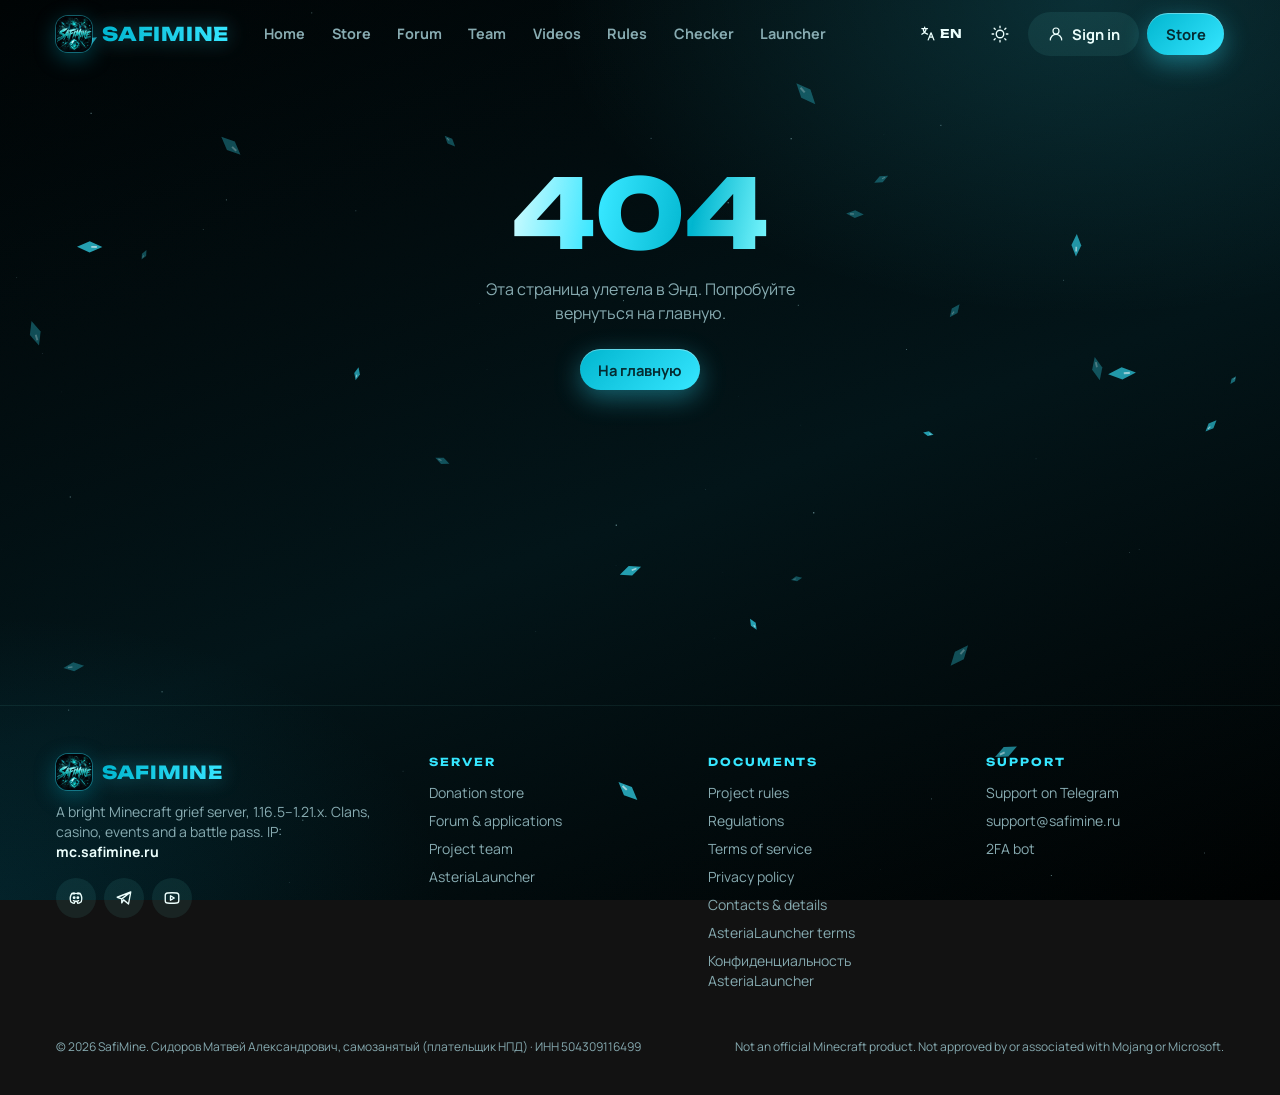
==== commit 23911f1f: "Player heads through the skin function (SafiSkins, mc-heads fallback without Steve) Co-Authored-By: " ====
--- a/account/index.html
+++ b/account/index.html
@@ -11,7 +11,7 @@
     <meta name="theme-color" content="#000304" />
     <link rel="icon" type="image/png" href="/favicon.png" />
     <link rel="apple-touch-icon" href="/apple-touch-icon.png" />
-    <script type="module" crossorigin src="/assets/index-CkK1hpb4.js"></script>
+    <script type="module" crossorigin src="/assets/index-CxDQEtUz.js"></script>
     <link rel="stylesheet" crossorigin href="/assets/index-DCyYM6f9.css">
   </head>
   <body>
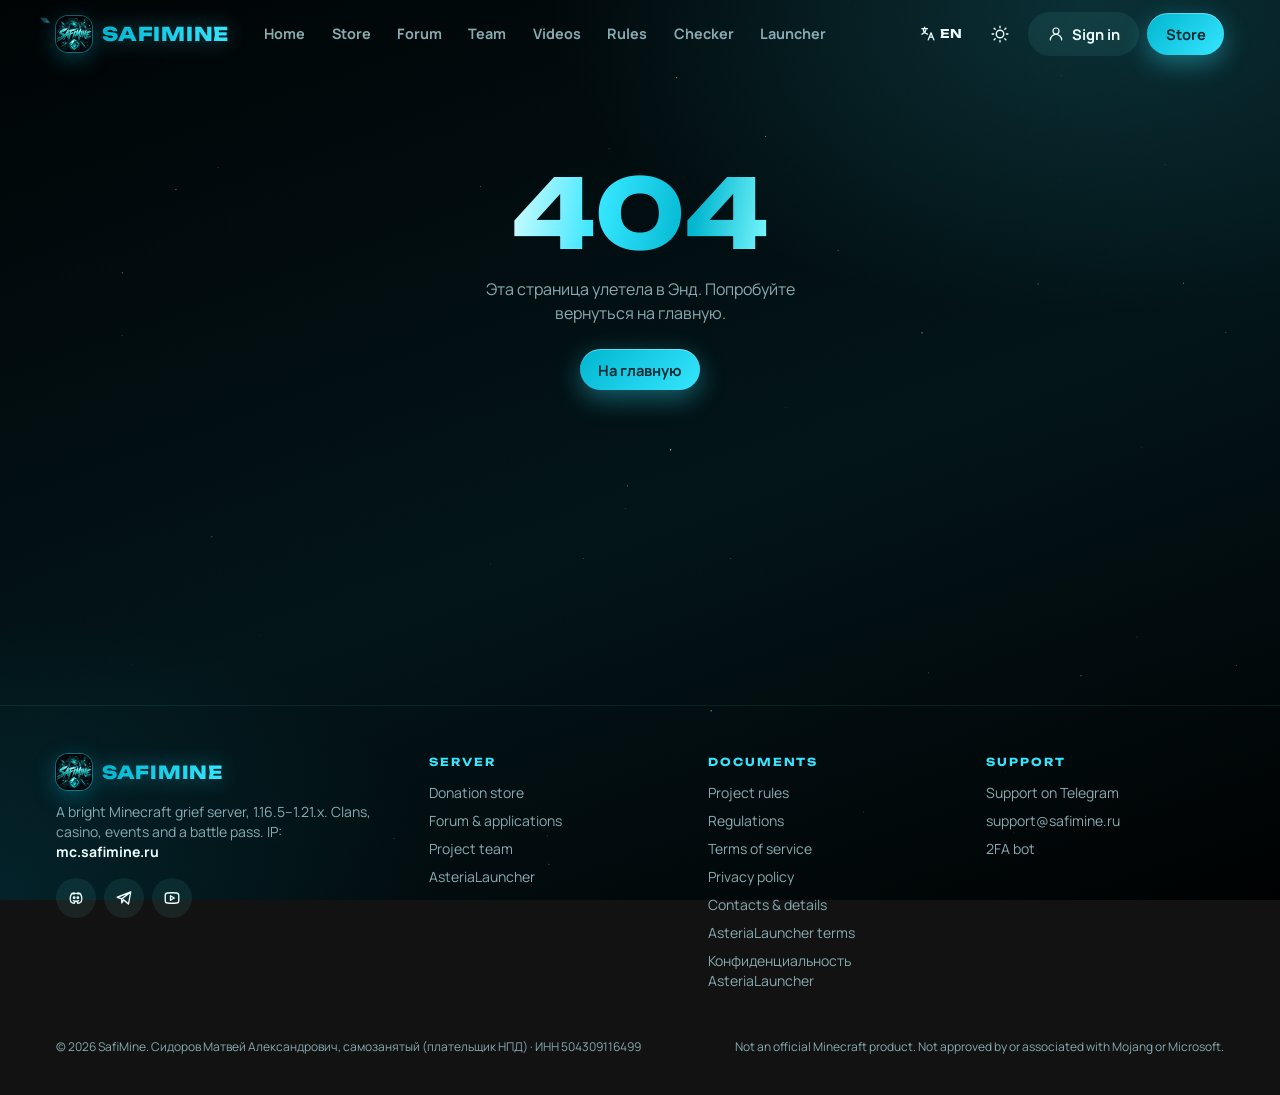
==== commit ca6924d0: "Own inventory and balance only, role changes sync the team list Co-Authored-By: Claude Opus 5.5 <nor" ====
--- a/account/index.html
+++ b/account/index.html
@@ -11,7 +11,7 @@
     <meta name="theme-color" content="#000304" />
     <link rel="icon" type="image/png" href="/favicon.png" />
     <link rel="apple-touch-icon" href="/apple-touch-icon.png" />
-    <script type="module" crossorigin src="/assets/index-CxDQEtUz.js"></script>
+    <script type="module" crossorigin src="/assets/index-Wma83RVx.js"></script>
     <link rel="stylesheet" crossorigin href="/assets/index-DCyYM6f9.css">
   </head>
   <body>
